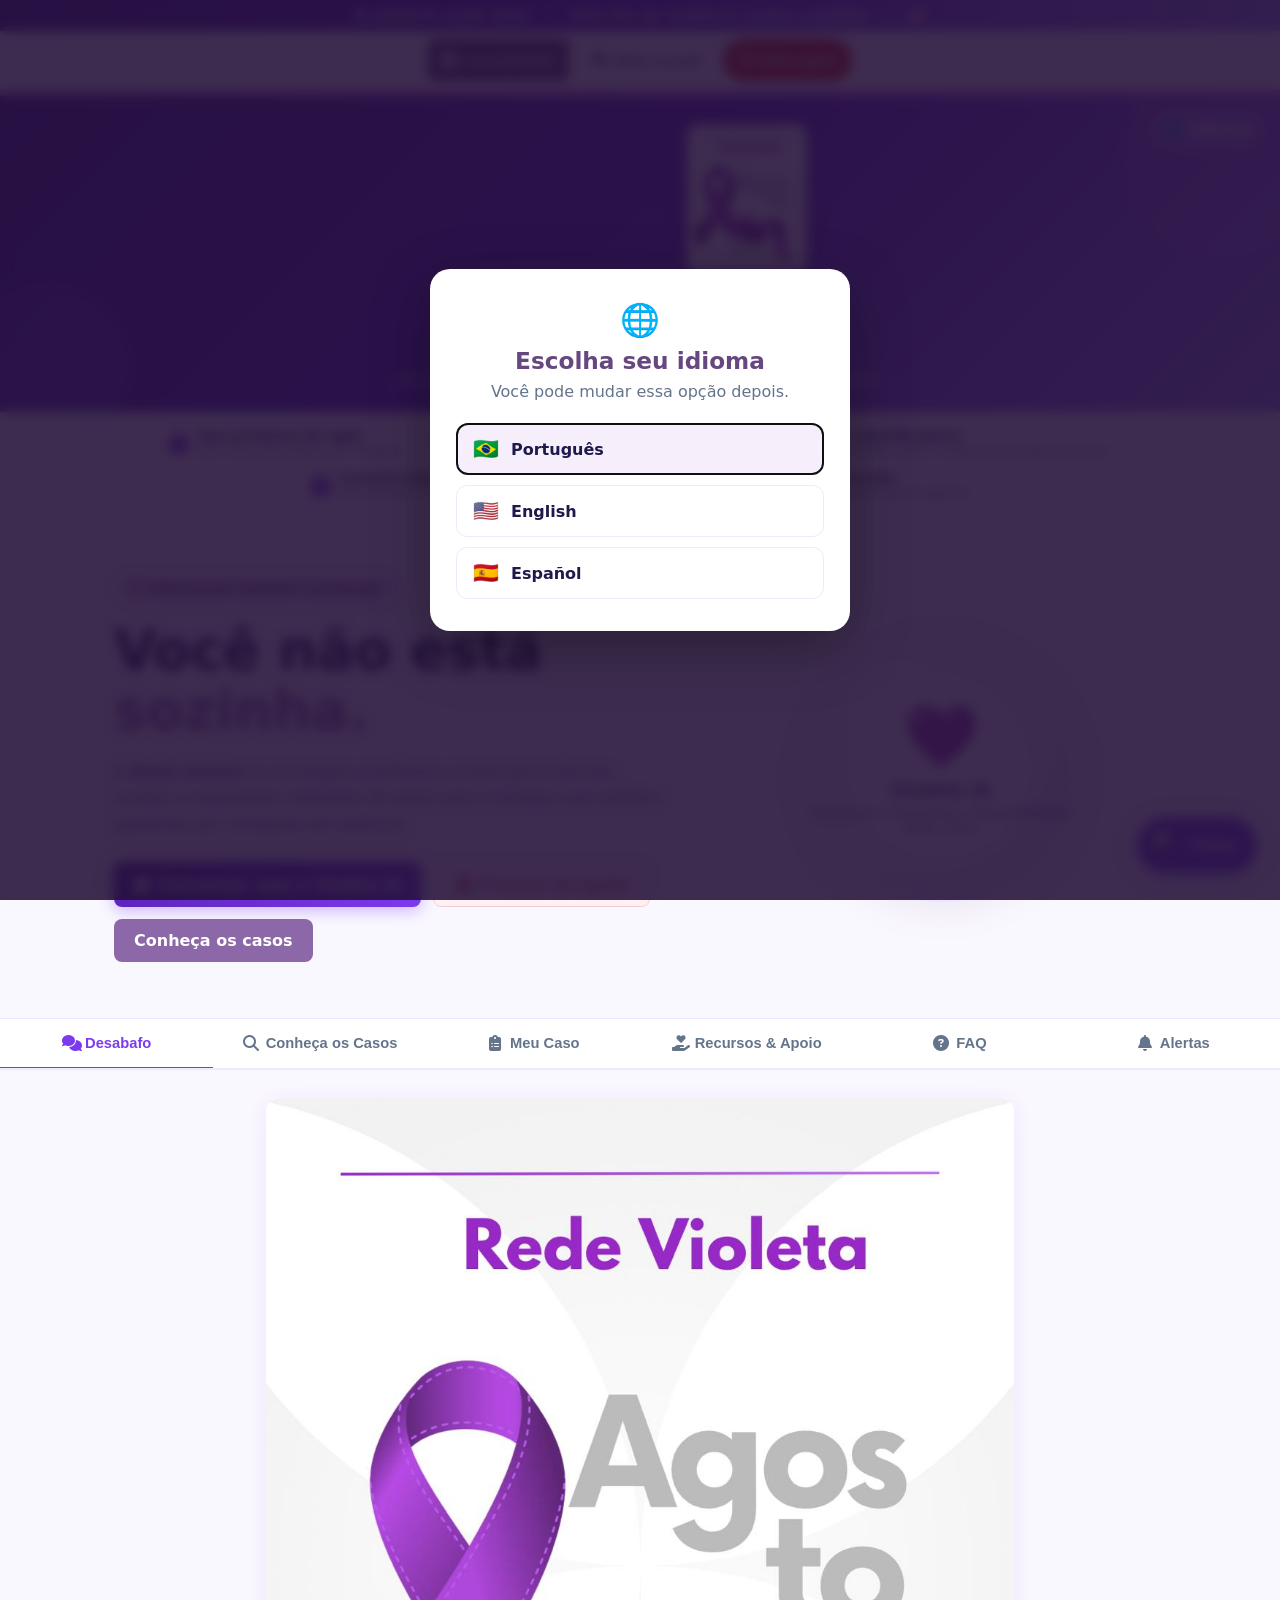
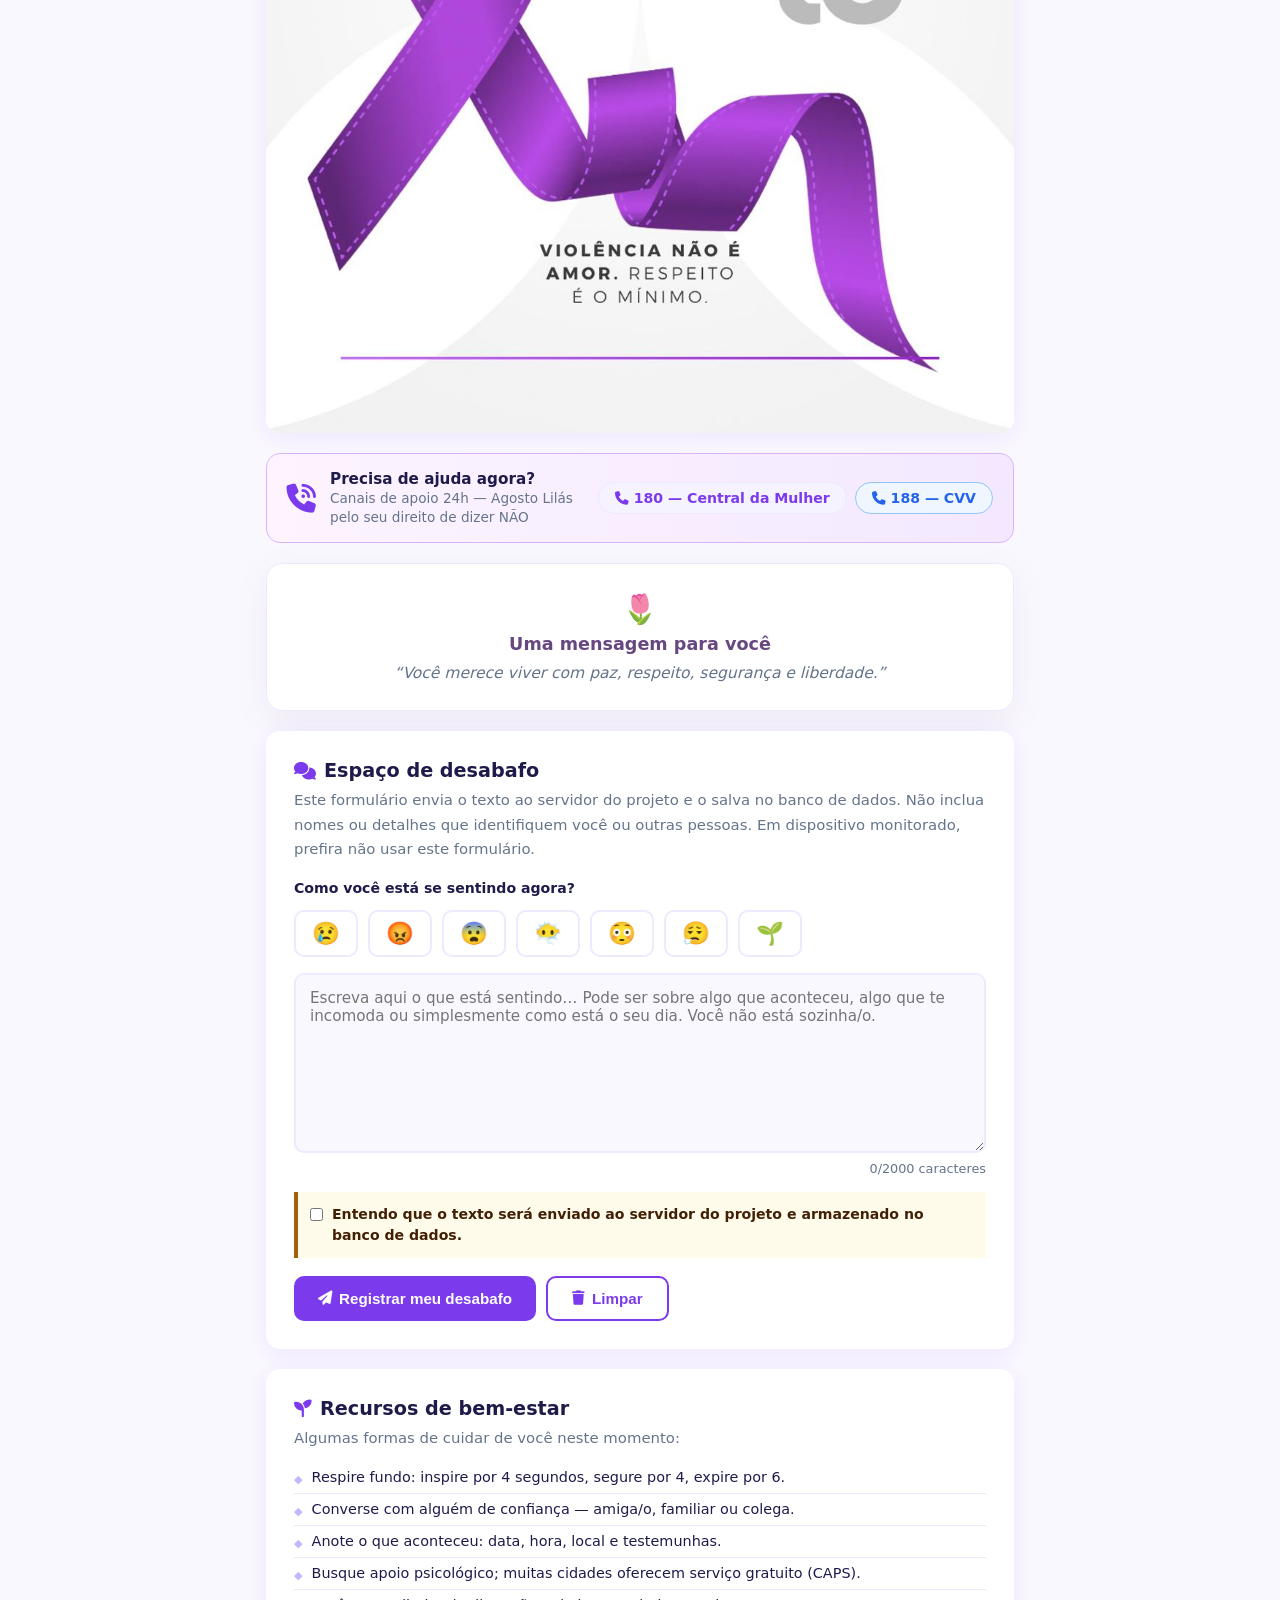
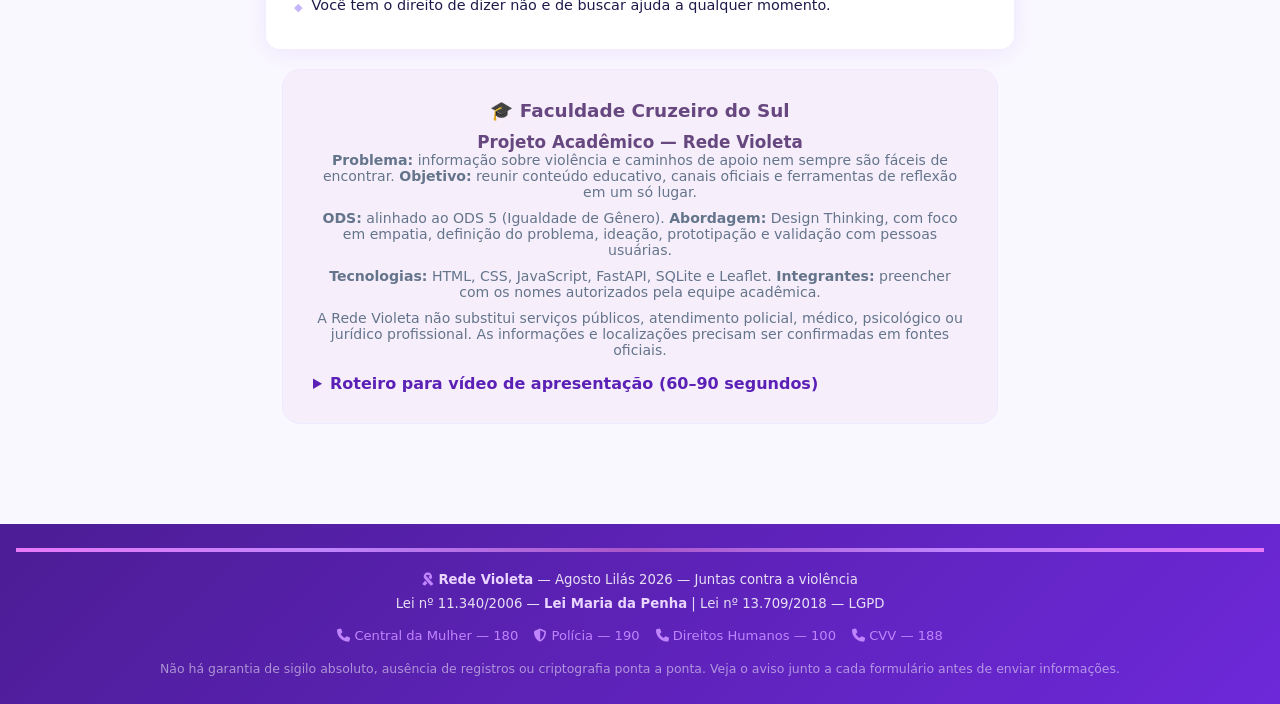
==== index.html @ 888af68a "Publish historical case alert feed" ====
<!DOCTYPE html>
<html lang="pt-BR">
<head>
  <meta charset="UTF-8" />
  <meta name="viewport" content="width=device-width, initial-scale=1.0" />
  <title>Rede Violeta</title>
  <meta name="theme-color" content="#6b4d5b" />
  <meta name="description" content="Informações educativas e caminhos de apoio. Em emergência, ligue 190." />
  <link rel="manifest" href="manifest.webmanifest" />
  <link rel="icon" href="data:image/svg+xml,<svg xmlns='http://www.w3.org/2000/svg' viewBox='0 0 100 100'><text y='.9em' font-size='90'>🌸</text></svg>" />
  <link rel="stylesheet" href="style.css" />
  <link rel="stylesheet" href="https://unpkg.com/leaflet@1.9.4/dist/leaflet.css" />
  <link rel="stylesheet" href="https://cdnjs.cloudflare.com/ajax/libs/font-awesome/6.5.0/css/all.min.css" />
</head>
<body>

<section class="language-gate" id="languageGate" role="dialog" aria-modal="true" aria-labelledby="languageGateTitle">
  <div class="language-gate-card">
    <div class="language-gate-icon" aria-hidden="true">🌐</div>
    <h1 id="languageGateTitle">Escolha seu idioma</h1>
    <p>Você pode mudar essa opção depois.</p>
    <div class="language-options">
      <button type="button" onclick="setSiteLanguage('pt')"><span>🇧🇷</span> Português</button>
      <button type="button" onclick="setSiteLanguage('en')"><span>🇺🇸</span> English</button>
      <button type="button" onclick="setSiteLanguage('es')"><span>🇪🇸</span> Español</button>
    </div>
  </div>
</section>

<!-- ─── Acessibilidade ─── -->
<div class="a11y-panel" id="a11yPanel" role="dialog" aria-modal="false" aria-labelledby="a11yPanelTitle">
  <h2 id="a11yPanelTitle">♿ Acessibilidade
    <button class="a11y-close" onclick="painelAcessibilidade(false)" aria-label="Fechar opções de acessibilidade">&times;</button>
  </h2>
  <p class="a11y-sub">Ajuste a página do seu jeito. As preferências ficam salvas neste navegador.</p>

  <div class="a11y-option">
    <span class="a11y-label">Tamanho da fonte</span>
    <div class="a11y-font-controls">
      <button type="button" onclick="alterarFonte(-10)" aria-label="Diminuir fonte">A-</button>
      <button type="button" onclick="alterarFonte(0)" aria-label="Fonte padrão">A</button>
      <button type="button" onclick="alterarFonte(10)" aria-label="Aumentar fonte">A+</button>
    </div>
  </div>

  <div class="a11y-option">
    <span class="a11y-label">Alto contraste</span>
    <label class="a11y-switch">
      <input type="checkbox" id="a11yContrast" onchange="definirPreferenciaAcessibilidade('contrast', this.checked)" aria-label="Ativar alto contraste">
      <span class="a11y-track"></span><span class="a11y-thumb"></span>
    </label>
  </div>

  <div class="a11y-option">
    <span class="a11y-label">Ler conteúdo em voz alta</span>
    <label class="a11y-switch">
      <input type="checkbox" id="a11yReadAloud" onchange="definirPreferenciaAcessibilidade('readOnClick', this.checked)" aria-label="Ativar leitura de conteúdo em voz alta ao clicar nos textos">
      <span class="a11y-track"></span><span class="a11y-thumb"></span>
    </label>
  </div>

  <div class="a11y-option">
    <span class="a11y-label">Pausar animações</span>
    <label class="a11y-switch">
      <input type="checkbox" id="a11yMotion" onchange="definirPreferenciaAcessibilidade('reducedMotion', this.checked)" aria-label="Pausar animações e transições">
      <span class="a11y-track"></span><span class="a11y-thumb"></span>
    </label>
  </div>

  <div class="a11y-option">
    <span class="a11y-label">Foco visível destacado</span>
    <label class="a11y-switch">
      <input type="checkbox" id="a11yFocus" onchange="definirPreferenciaAcessibilidade('focus', this.checked)" aria-label="Destacar foco do teclado">
      <span class="a11y-track"></span><span class="a11y-thumb"></span>
    </label>
  </div>

  <div class="a11y-option" style="border-top:1px solid var(--border);">
    <span class="a11y-label">Restaurar padrões</span>
    <button class="btn btn-outline" style="padding:6px 12px;font-size:.78rem;" onclick="resetAcessibilidade()">Resetar</button>
  </div>
</div>

<!-- ─── Banner Campanha ─── -->
<div class="campaign-banner">
  <i class="fa-solid fa-ribbon"></i> AGOSTO LILÁS 2026 <span>|</span> Pelo fim da violência contra a mulher <span>|</span> 🌸
</div>

<div class="utility-bar" role="toolbar" aria-label="Acessibilidade e segurança">
  <button class="a11y-fab" id="a11yFab" onclick="painelAcessibilidade()" aria-haspopup="true" aria-expanded="false" aria-controls="a11yPanel" aria-label="Abrir opções de acessibilidade">
    <i class="fa-solid fa-universal-access" aria-hidden="true"></i><span>Acessibilidade</span>
  </button>
  <button class="discreet-mode-btn" id="discreetModeBtn" type="button" onclick="alternarModoDiscreto()" aria-pressed="false">
    <i class="fa-solid fa-eye-slash" aria-hidden="true"></i> Modo secreto
  </button>
  <button class="quick-exit-btn" id="quickExitBtn" onclick="saidaRapida()" aria-label="Sair rapidamente deste site e ir para uma página neutra">
    <i class="fa-solid fa-arrow-up-right-from-square" aria-hidden="true"></i> Saída rápida
  </button>
</div>

<!-- ───────── Header ───────── -->
<header>
  <div class="header-ribbon"></div>
  <div class="header-inner">
    <button type="button" class="language-change-btn" onclick="showLanguagePicker()" aria-label="Mudar idioma">🌐 <span data-i18n="language-button">Idioma</span></button>
    <div class="header-campaign"><i class="fa-solid fa-ribbon dot-spin"></i> Agosto Lilás 2026</div>
    <img src="img/img.jpeg" alt="Rede Violeta" class="header-logo" />
    <h1>Rede Violeta</h1>
    <p class="h1-sub">Rede Violeta — Juntas contra a violência</p>
    <p>Um espaço seguro para desabafar, aprender e denunciar o assédio.</p>
    <button class="pwa-install-btn" id="installPwaBtn" type="button" hidden>
      <i class="fa-solid fa-download" aria-hidden="true"></i> Instalar aplicativo
    </button>
  </div>
</header>

<!-- ─── Faixa de Confiabilidade ─── -->
<div class="trust-strip" role="list" aria-label="Indicadores de segurança">
  <div class="trust-item" role="listitem">
    <span class="trust-icon"><i class="fa-solid fa-lock"></i></span>
    <div>
      <strong>Sem promessa de sigilo</strong>
      <span>Leia como seus dados são tratados</span>
    </div>
  </div>
  <div class="trust-sep" aria-hidden="true"></div>
  <div class="trust-item" role="listitem">
    <span class="trust-icon"><i class="fa-solid fa-shield-halved"></i></span>
    <div>
      <strong>Dados enviados ao servidor</strong>
      <span>Desabafos e denúncias são persistidos pelo projeto</span>
    </div>
  </div>
  <div class="trust-sep" aria-hidden="true"></div>
  <div class="trust-item" role="listitem">
    <span class="trust-icon"><i class="fa-solid fa-file-contract"></i></span>
    <div>
      <strong>Evite identificadores</strong>
      <span>Não informe nomes, endereços ou dados sensíveis</span>
    </div>
  </div>
  <div class="trust-sep" aria-hidden="true"></div>
  <div class="trust-item" role="listitem">
    <span class="trust-icon"><i class="fa-solid fa-lock"></i></span>
    <div>
      <strong>Conexão depende da hospedagem</strong>
      <span>Use somente o endereço oficial com HTTPS</span>
    </div>
  </div>
  <div class="trust-sep" aria-hidden="true"></div>
  <div class="trust-item" role="listitem">
    <span class="trust-icon"><i class="fa-solid fa-circle-check"></i></span>
    <div>
      <strong>Sem garantia contra rastreamento</strong>
      <span>Navegador, rede e hospedagem podem gerar registros</span>
    </div>
  </div>
</div>

<!-- ───────── Hero ───────── -->
<div class="hero-wrap" id="inicio">
  <div class="hero">
    <div>
      <span class="hero-label">🌷 Informação também é proteção</span>
      <h1>Você não está <span>sozinha.</span></h1>
      <p class="hero-desc">
        A <strong>Rede Violeta</strong> é um projeto acadêmico criado para informar,
        acolher e apresentar caminhos de apoio para mulheres que estejam passando
        por situações de violência.
      </p>
      <div class="hero-buttons">
        <a href="#" class="btn-ai-hero" onclick="openAssistant(); return false;">
          <i class="fa-solid fa-comment-dots" aria-hidden="true"></i> Conversar com a Violeta IA
        </a>
        <a href="#" class="btn-emergency-hero" onclick="switchTab('recursos'); document.querySelector('.tab-nav').scrollIntoView({behavior:'smooth'}); return false;">
          🚨 Preciso de ajuda
        </a>
        <a href="#" class="btn-cases-hero" onclick="switchTab('identificar'); document.querySelector('.tab-nav').scrollIntoView({behavior:'smooth'}); return false;">
          Conheça os casos
        </a>
      </div>
    </div>
    <div class="hero-art">
      <div class="lilac-circle">
        <div class="art-content">
          <div class="art-heart">💜</div>
          <h3>Violeta IA</h3>
          <p>assistente informativa; disponibilidade pode variar</p>
        </div>
      </div>
    </div>
  </div>
</div>

<!-- ───────── Tabs ───────── -->
<nav class="tab-nav" role="tablist">
  <button class="tab-btn active" onclick="switchTab('desabafo')" role="tab" aria-selected="true">
    <i class="fa-solid fa-comments"></i> Desabafo
  </button>
  <button class="tab-btn" onclick="switchTab('identificar')" role="tab" aria-selected="false">
    <i class="fa-solid fa-magnifying-glass"></i> Conheça os Casos
  </button>
  <button class="tab-btn" onclick="switchTab('quiz')" role="tab" aria-selected="false">
    <i class="fa-solid fa-clipboard-list"></i> Meu Caso
  </button>
  <button class="tab-btn" onclick="switchTab('recursos')" role="tab" aria-selected="false">
    <i class="fa-solid fa-hand-holding-heart"></i> Recursos & Apoio
  </button>
  <button class="tab-btn" onclick="switchTab('faq')" role="tab" aria-selected="false">
    <i class="fa-solid fa-circle-question"></i> FAQ
  </button>
  <button class="tab-btn" onclick="switchTab('alertas')" role="tab" aria-selected="false">
    <i class="fa-solid fa-bell"></i> Alertas
  </button>
</nav>

<!-- ───────── Main ───────── -->
<main>

  <!-- ══════ ABA 1 — DESABAFO ══════ -->
  <section id="tab-desabafo" class="tab-pane active">

    <div class="card banner-card">
      <img src="img/img.jpeg" alt="Rede Violeta — Agosto Lilás — Violência não é amor" class="banner-img" />
    </div>

    <div class="hotline-strip">
      <span class="hl-icon"><i class="fa-solid fa-phone-volume"></i></span>
      <div class="hl-text">
        <strong>Precisa de ajuda agora?</strong>
        <span>Canais de apoio 24h — Agosto Lilás pelo seu direito de dizer NÃO</span>
      </div>
      <div class="hl-numbers">
        <a href="tel:180" class="hotline-number hn-lilac"><i class="fa-solid fa-phone"></i> 180 — Central da Mulher</a>
        <a href="tel:188" class="hotline-number hn-blue"><i class="fa-solid fa-phone"></i> 188 — CVV</a>
      </div>
    </div>

    <div class="message-card">
      <div class="message-icon">🌷</div>
      <h2>Uma mensagem para você</h2>
      <p id="comfortMessage">&ldquo;Você merece viver com paz, respeito, segurança e liberdade.&rdquo;</p>
    </div>

    <div class="card">
      <h2><i class="fa-solid fa-comments"></i> Espaço de desabafo</h2>
      <p>Este formulário envia o texto ao servidor do projeto e o salva no banco de dados. Não inclua nomes ou detalhes que identifiquem você ou outras pessoas. Em dispositivo monitorado, prefira não usar este formulário.</p>

      <div class="mood-wrap">
        <label class="mood-label">Como você está se sentindo agora?</label>
        <div class="mood-row" id="moodRow">
          <button class="mood-btn" data-mood="triste"        title="Triste">😢</button>
          <button class="mood-btn" data-mood="com raiva"     title="Com raiva">😡</button>
          <button class="mood-btn" data-mood="com medo"      title="Com medo">😨</button>
          <button class="mood-btn" data-mood="perdida/o"     title="Perdida/o">😶‍🌫️</button>
          <button class="mood-btn" data-mood="envergonhada/o" title="Envergonhada/o">😳</button>
          <button class="mood-btn" data-mood="aliviada/o"    title="Aliviada/o">😮‍💨</button>
          <button class="mood-btn" data-mood="esperançosa/o" title="Esperançosa/o">🌱</button>
        </div>
      </div>

      <textarea id="desabafoText"
        placeholder="Escreva aqui o que está sentindo… Pode ser sobre algo que aconteceu, algo que te incomoda ou simplesmente como está o seu dia. Você não está sozinha/o."
        oninput="updateCharCount(this,'desabafoCount',2000)" maxlength="2000"></textarea>
      <div class="char-count"><span id="desabafoCount">0</span>/2000 caracteres</div>
      <div id="desabafoError" class="alert alert-warning mt-14 is-hidden" role="alert">
        <span><i class="fa-solid fa-triangle-exclamation"></i></span>
        <span>Não foi possível confirmar o recebimento. O servidor pode ter recebido o texto; evite reenviar para não criar duplicatas. Em perigo imediato, ligue 190.</span>
      </div>

      <div id="moodFeedback" class="alert alert-info mt-14 is-hidden">
        <span><i class="fa-solid fa-lightbulb"></i></span>
        <span id="moodFeedbackText"></span>
      </div>

      <label class="consent-note"><input type="checkbox" id="desabafoConsent"> Entendo que o texto será enviado ao servidor do projeto e armazenado no banco de dados.</label>
      <div class="btn-row">
        <button class="btn btn-primary" onclick="enviarDesabafo()"><i class="fa-solid fa-paper-plane"></i> Registrar meu desabafo</button>
        <button class="btn btn-outline" onclick="limparDesabafo()"><i class="fa-solid fa-trash"></i> Limpar</button>
      </div>
    </div>

    <div class="card is-hidden" id="desabafoSuccess">
      <div class="success-overlay show">
        <div class="success-circle"><i class="fa-solid fa-check"></i></div>
        <h3>Obrigada por confiar!</h3>
        <p>O servidor do projeto confirmou o recebimento. O texto pode permanecer armazenado; não há garantia de sigilo absoluto. Você merece apoio e não está sozinha/o nessa situação.</p>
        <div id="assedioClassif" class="alert alert-info mt-12 is-hidden"></div>
        <div id="formalizarConfirm" class="alert alert-success mt-10 is-hidden"><span><i class="fa-solid fa-check"></i></span><span>Relato registrado no sistema do projeto; não é boletim de ocorrência nem denúncia oficial.</span></div>
        <div id="formalizarError" class="alert alert-warning mt-10 is-hidden" role="alert"><span><i class="fa-solid fa-triangle-exclamation"></i></span><span>Não foi possível formalizar a denúncia agora. Tente novamente mais tarde ou procure um serviço de atendimento.</span></div>
        <div class="btn-row centered mt-16">
          <button class="btn btn-outline is-hidden" id="btnFormalizar" onclick="formalizarDenuncia()"><i class="fa-solid fa-file-lines"></i> Enviar relato ao projeto</button>
          <button class="btn btn-outline mt-18" onclick="novoDesabafo()">Fazer outro desabafo</button>
        </div>
      </div>
    </div>

    <div class="card">
      <h2><i class="fa-solid fa-seedling"></i> Recursos de bem-estar</h2>
      <p>Algumas formas de cuidar de você neste momento:</p>
      <ul class="checklist mt-12">
        <li>Respire fundo: inspire por 4 segundos, segure por 4, expire por 6.</li>
        <li>Converse com alguém de confiança — amiga/o, familiar ou colega.</li>
        <li>Anote o que aconteceu: data, hora, local e testemunhas.</li>
        <li>Busque apoio psicológico; muitas cidades oferecem serviço gratuito (CAPS).</li>
        <li>Você tem o direito de dizer não e de buscar ajuda a qualquer momento.</li>
      </ul>
    </div>

  </section>

  <!-- ══════ ABA 2 — Conheça os Casos ══════ -->
  <section id="tab-identificar" class="tab-pane">

    <div class="card card-agosto">
      <h2><i class="fa-solid fa-ribbon"></i> O que é o Agosto Lilás?</h2>
      <p>O <strong>Agosto Lilás</strong> é um movimento nacional de conscientização contra a violência doméstica e sexual. Instituído em agosto — mês da Lei Maria da Penha (Lei nº 11.340/2006, sancionada em 07/08/2006) — o movimento usa o roxo/lilás como símbolo de resistência e esperança.</p>
      <p class="muted">No Brasil, <strong>1 mulher é vítima de violência a cada 6 minutos</strong>. Falar sobre isso é o primeiro passo para mudar.</p>
    </div>

    <div class="card">
      <h2><i class="fa-solid fa-book-open"></i> Casos que marcaram a história</h2>
      <p>Conhecer casos históricos ajuda a compreender a importância da prevenção, da informação e da rede de proteção.</p>
      <div class="simple-cases-grid">

        <article class="simple-case-card" id="caso-angela-diniz">
          <span class="case-year-badge">1976</span>
          <h3>Ângela Diniz</h3>
          <p>A socialite mineira foi assassinada pelo então namorado. O julgamento provocou grande debate social sobre a culpabilização da vítima e impulsionou discussões importantes sobre a violência contra mulheres.</p>
          <div class="case-msg-box">💜 O caso contribuiu para debates históricos sobre violência contra mulheres e sobre argumentos que culpabilizam vítimas.</div>
        </article>

        <article class="simple-case-card" id="caso-daniella-perez">
          <span class="case-year-badge">1992</span>
          <h3>Daniella Perez</h3>
          <p>A atriz e bailarina foi assassinada em 1992. O caso provocou grande mobilização social e a participação de sua mãe, Gloria Perez, em mudanças na legislação penal.</p>
          <div class="case-msg-box">💜 O caso mostra como a mobilização social pode contribuir para mudanças importantes na legislação.</div>
        </article>

        <article class="simple-case-card" id="caso-eloa-pimentel">
          <span class="case-year-badge">2008</span>
          <h3>Eloá Pimentel</h3>
          <p>Aos 15 anos, Eloá foi mantida em cárcere privado pelo ex-namorado em Santo André, SP. O caso teve grande repercussão nacional e o agressor foi condenado a 98 anos e 8 meses.</p>
          <div class="case-msg-box">💜 O caso reforça a importância de reconhecer situações de controle e ameaça e buscar ajuda.</div>
        </article>

        <article class="simple-case-card" id="caso-eliza-samudio">
          <span class="case-year-badge">2010</span>
          <h3>Eliza Samudio</h3>
          <p>Eliza desapareceu em 2010. O caso envolveu o então goleiro Bruno Fernandes e teve grande repercussão nacional, evidenciando a importância de redes de proteção.</p>
          <div class="case-msg-box">💜 A história reforça a importância de redes de proteção e de canais para pedir ajuda.</div>
        </article>

        <article class="simple-case-card" id="caso-mercia-nakashima">
          <span class="case-year-badge">2010</span>
          <h3>Mércia Nakashima</h3>
          <p>A advogada foi assassinada em 2010. O caso foi julgado pelo Tribunal do Júri de Guarulhos — primeiro julgamento televisionado ao vivo no Brasil. O agressor foi condenado a 22 anos e 8 meses.</p>
          <div class="case-msg-box">💜 O caso evidencia a importância da investigação, da Justiça e do acolhimento às famílias das vítimas.</div>
        </article>

      </div>
      <p class="cases-note"><strong>Importante:</strong> os casos apresentados são fatos históricos utilizados exclusivamente para fins educativos e de conscientização.</p>
    </div>

    <div class="card">
      <h2><i class="fa-solid fa-magnifying-glass"></i> O que é assédio?</h2>
      <p>Assédio é qualquer comportamento indesejado que cause constrangimento, humilhação, intimidação ou sofrimento. Pode ser físico, verbal, virtual ou psicológico.</p>
      <div class="alert alert-warning mt-14">
        <span><i class="fa-solid fa-triangle-exclamation"></i></span>
        <span>O assédio <strong>nunca</strong> é culpa de quem sofre. Independentemente de roupa, comportamento ou relação com o agressor.</span>
      </div>
    </div>

    <div class="accordion">

      <div class="acc-item">
        <button class="acc-header" onclick="toggleAcc(this)">
          <span class="acc-icon"><i class="fa-solid fa-building"></i></span> Assédio Moral no Trabalho
          <span class="acc-chevron">▼</span>
        </button>
        <div class="acc-body">
          <p>Exposição repetida a situações humilhantes ou constrangedoras no ambiente de trabalho.</p>
          <ul class="checklist mt-10">
            <li>Ser ignorada/o sistematicamente por colegas ou superiores.</li>
            <li>Receber tarefas impossíveis de cumprir para ser culpabilizada/o.</li>
            <li>Sofrer piadas, apelidos ofensivos ou humilhações na frente de outros.</li>
            <li>Ter méritos negados ou trabalho atribuído a outra pessoa.</li>
            <li>Ameaças constantes de demissão sem motivo justificado.</li>
            <li>Isolamento forçado ou retirada de responsabilidades sem explicação.</li>
          </ul>
        </div>
      </div>

      <div class="acc-item">
        <button class="acc-header" onclick="toggleAcc(this)">
          <span class="acc-icon"><i class="fa-solid fa-heart-pulse"></i></span> Assédio Sexual
          <span class="acc-chevron">▼</span>
        </button>
        <div class="acc-body">
          <p>Conduta de natureza sexual não desejada, que constranja ou cause desconforto.</p>
          <ul class="checklist mt-10">
            <li>Comentários, piadas ou insinuações de cunho sexual.</li>
            <li>Toques não consentidos em qualquer parte do corpo.</li>
            <li>Convites insistentes para encontros após rejeição clara.</li>
            <li>Envio de imagens, vídeos ou mensagens de conteúdo sexual não solicitado.</li>
            <li>Chantagem com vantagens profissionais em troca de favores sexuais.</li>
            <li>Olhares ou gestos lascivos e intimidadores.</li>
          </ul>
        </div>
      </div>

      <div class="acc-item">
        <button class="acc-header" onclick="toggleAcc(this)">
          <span class="acc-icon"><i class="fa-solid fa-mobile-screen"></i></span> Assédio Virtual (Cyberbullying / Stalking Online)
          <span class="acc-chevron">▼</span>
        </button>
        <div class="acc-body">
          <p>Perseguição, humilhação ou ameaças realizadas por meios digitais.</p>
          <ul class="checklist mt-10">
            <li>Mensagens ofensivas, ameaças ou difamação em redes sociais.</li>
            <li>Compartilhamento de fotos ou vídeos íntimos sem consentimento (revenge porn).</li>
            <li>Monitoramento excessivo de perfis, localização ou atividades online.</li>
            <li>Criação de perfis falsos para assediar ou difamar.</li>
            <li>Exclusão social online organizada por um grupo.</li>
          </ul>
        </div>
      </div>

      <div class="acc-item">
        <button class="acc-header" onclick="toggleAcc(this)">
          <span class="acc-icon"><i class="fa-solid fa-house"></i></span> Assédio Doméstico / Familiar
          <span class="acc-chevron">▼</span>
        </button>
        <div class="acc-body">
          <p>Comportamentos controladores e abusivos dentro de relações familiares ou afetivas.</p>
          <ul class="checklist mt-10">
            <li>Controle de com quem você fala, sai ou se relaciona.</li>
            <li>Críticas constantes, xingamentos ou desvalorização.</li>
            <li>Ameaças veladas ou explícitas de agressão física.</li>
            <li>Controle financeiro — impedir acesso ao próprio dinheiro.</li>
            <li>Ciúmes excessivos e cobranças de localização a todo momento.</li>
          </ul>
        </div>
      </div>

      <div class="acc-item">
        <button class="acc-header" onclick="toggleAcc(this)">
          <span class="acc-icon"><i class="fa-solid fa-school"></i></span> Assédio Escolar (Bullying)
          <span class="acc-chevron">▼</span>
        </button>
        <div class="acc-body">
          <p>Comportamento agressivo e repetitivo contra estudantes em ambiente escolar.</p>
          <ul class="checklist mt-10">
            <li>Apelidos ofensivos, ridicularização ou exclusão do grupo.</li>
            <li>Agressões físicas, empurrões ou destruição de objetos.</li>
            <li>Ameaças ou chantagem por materiais escolares, dinheiro ou favores.</li>
            <li>Difamação ou fofocas para isolar a vítima socialmente.</li>
          </ul>
        </div>
      </div>

    </div>

    <div class="card mt-20">
      <h2><i class="fa-solid fa-triangle-exclamation"></i> Sinais de alerta em você mesma/o</h2>
      <p>Se você está passando por assédio, pode notar alguns desses efeitos:</p>
      <div class="symptoms-grid">
        <div class="alert alert-danger m-0"><span>😰</span><span>Ansiedade ou medo constante</span></div>
        <div class="alert alert-danger m-0"><span>😴</span><span>Insônia ou pesadelos</span></div>
        <div class="alert alert-warning m-0"><span>🤒</span><span>Dores físicas sem causa aparente</span></div>
        <div class="alert alert-warning m-0"><span>😞</span><span>Queda na autoestima</span></div>
        <div class="alert alert-info m-0"><span>🚪</span><span>Evitar lugares ou pessoas</span></div>
        <div class="alert alert-info m-0"><span>🧩</span><span>Dificuldade de concentração</span></div>
      </div>
    </div>

    <div class="card">
      <h2><i class="fa-solid fa-circle-check"></i> O que fazer se isso acontecer comigo?</h2>
      <ol class="ol-steps">
        <li><strong>Documente tudo</strong> — salve prints, e-mails, mensagens, datas e horários.</li>
        <li><strong>Não confronte sozinha/o</strong> — especialmente se houver risco de violência.</li>
        <li><strong>Busque testemunhas</strong> — alguém que tenha presenciado situações.</li>
        <li><strong>Comunique à instituição</strong> — RH, direção escolar, conselho tutelar, etc.</li>
        <li><strong>Registre boletim de ocorrência</strong> — na delegacia da mulher ou online.</li>
        <li><strong>Procure apoio jurídico e psicológico</strong> — muitos são gratuitos.</li>
      </ol>
    </div>

    <div class="card">
      <h2><i class="fa-solid fa-book-open"></i> Isso é violência? Mitos, direitos e apoio</h2>
      <div class="education-grid">
        <article><h3>Isso é violência?</h3><p>Controle, ameaça, humilhação, perseguição, violência sexual e retenção de documentos também merecem atenção. Você não precisa ter certeza sobre o nome para pedir orientação.</p></article>
        <article><h3>Mito: “ciúme prova amor”</h3><p>Vigilância, isolamento e controle não são demonstrações de afeto. Relações devem respeitar autonomia e consentimento.</p></article>
        <article><h3>Seus direitos</h3><p>Você pode buscar orientação, atendimento de saúde e proteção. O Ligue 180 informa sobre serviços; em perigo imediato, ligue 190.</p></article>
        <article><h3>Como apoiar uma amiga</h3><p>Escute sem julgar, acredite no relato, não pressione decisões e pergunte como ajudar. Não confronte a pessoa agressora sem consentimento e avaliação de segurança.</p></article>
      </div>
      <p class="cases-note">Conteúdo educativo geral; não substitui orientação jurídica, policial ou de saúde individual.</p>
    </div>

    <!-- Mapa integrado -->
    <div id="timelineCard" class="card is-hidden">
      <h2><i class="fa-solid fa-clock-rotate-left"></i> Linha do Tempo</h2>
      <p>Eventos históricos relevantes para a legislação de proteção à mulher.</p>
      <div id="timelineList" class="timeline mt-14"></div>
    </div>

    <!-- Mapa integrado -->
    <div class="card">
      <h2><i class="fa-solid fa-map-location-dot"></i> Delegacias da Mulher (DEAM)</h2>
      <p>O mapa pode exibir dados de exemplo ou informações desatualizadas. Confirme endereço e funcionamento com canais oficiais antes de se deslocar.</p>
      <div id="mapContainer" class="map-container"></div>
      <div id="mapLegendDelegacias" class="map-legend">
        <div class="legend-item"><span class="legend-dot dot-purple"></span> Delegacia Especializada da Mulher (DEAM)</div>
        <div class="legend-item"><span class="legend-dot dot-blue"></span> Clique no marcador para ver telefone e endereço</div>
      </div>
    </div>

    <div class="card">
      <h2><i class="fa-solid fa-map-location-dot"></i> Buscar serviços de apoio</h2>
      <p>Informe uma cidade e escolha um serviço. A busca será aberta em um mapa externo; o local não é enviado à Rede Violeta.</p>
      <div class="support-search-row">
        <label for="supportService">Serviço</label>
        <select id="supportService">
          <option value="Delegacia da Mulher DEAM">Delegacia da Mulher (DEAM)</option>
          <option value="Defensoria Pública">Defensoria Pública</option>
          <option value="CRAS CREAS">CRAS / CREAS</option>
          <option value="UBS Unidade Básica de Saúde">UBS</option>
          <option value="Centro de Referência de Atendimento à Mulher">Centro de Referência da Mulher</option>
        </select>
        <label for="supportCity">Cidade e estado</label>
        <input id="supportCity" type="text" autocomplete="address-level2" placeholder="Ex.: Recife, PE" />
        <button class="btn btn-primary" type="button" onclick="abrirBuscaApoio()"><i class="fa-solid fa-arrow-up-right-from-square" aria-hidden="true"></i> Buscar no mapa</button>
      </div>
    </div>

  </section>

  <!-- ══════ ABA 4 — QUIZ (MEU CASO) ══════ -->
  <section id="tab-quiz" class="tab-pane">
    <div class="card">
      <h2><i class="fa-solid fa-clipboard-list"></i> Meu Caso — Estou em situação de assédio?</h2>
      <p>Responda as perguntas abaixo com sinceridade. O resultado é <strong>apenas orientativo</strong> e não substitui apoio profissional.</p>
      <div class="quiz-progress-wrap quiz-wrap-mt">
        <div class="quiz-progress-label">
          <span id="qProgressLabel">Pergunta 1 de 8</span>
          <span id="qProgressPct">0%</span>
        </div>
        <div class="progress-bar-wrap"><div class="progress-bar" id="qProgressBar"></div></div>
      </div>
      <div id="quizQuestions">
        <div class="quiz-question" data-q="0"><p class="quiz-q-text">1. Alguém faz comentários, piadas ou gestos de conteúdo sexual ou íntimo sem sua permissão?</p><div class="quiz-options"><label class="quiz-opt"><input type="radio" name="q0" value="2"> Sim, frequentemente</label><label class="quiz-opt"><input type="radio" name="q0" value="1"> Às vezes</label><label class="quiz-opt"><input type="radio" name="q0" value="0"> Não</label></div></div>
        <div class="quiz-question is-hidden" data-q="1"><p class="quiz-q-text">2. Você sente medo ou ansiedade quando vai ao trabalho, escola ou se relaciona com alguém específico?</p><div class="quiz-options"><label class="quiz-opt"><input type="radio" name="q1" value="2"> Sim, sempre</label><label class="quiz-opt"><input type="radio" name="q1" value="1"> Às vezes</label><label class="quiz-opt"><input type="radio" name="q1" value="0"> Não</label></div></div>
        <div class="quiz-question is-hidden" data-q="2"><p class="quiz-q-text">3. Alguém te pressiona, chantageia ou ameaça para obter algum favor, presença ou contato?</p><div class="quiz-options"><label class="quiz-opt"><input type="radio" name="q2" value="2"> Sim</label><label class="quiz-opt"><input type="radio" name="q2" value="1"> Já aconteceu uma vez</label><label class="quiz-opt"><input type="radio" name="q2" value="0"> Não</label></div></div>
        <div class="quiz-question is-hidden" data-q="3"><p class="quiz-q-text">4. Você recebe mensagens, ligações ou contatos insistentes mesmo depois de pedir que parem?</p><div class="quiz-options"><label class="quiz-opt"><input type="radio" name="q3" value="2"> Sim, frequentemente</label><label class="quiz-opt"><input type="radio" name="q3" value="1"> Às vezes</label><label class="quiz-opt"><input type="radio" name="q3" value="0"> Não</label></div></div>
        <div class="quiz-question is-hidden" data-q="4"><p class="quiz-q-text">5. Alguém te humilha, grita, te diminui ou critica na frente de outras pessoas?</p><div class="quiz-options"><label class="quiz-opt"><input type="radio" name="q4" value="2"> Sim, com frequência</label><label class="quiz-opt"><input type="radio" name="q4" value="1"> Raramente</label><label class="quiz-opt"><input type="radio" name="q4" value="0"> Não</label></div></div>
        <div class="quiz-question is-hidden" data-q="5"><p class="quiz-q-text">6. Você evita certos lugares, situações ou pessoas por se sentir insegura/o?</p><div class="quiz-options"><label class="quiz-opt"><input type="radio" name="q5" value="2"> Sim, muito</label><label class="quiz-opt"><input type="radio" name="q5" value="1"> Um pouco</label><label class="quiz-opt"><input type="radio" name="q5" value="0"> Não</label></div></div>
        <div class="quiz-question is-hidden" data-q="6"><p class="quiz-q-text">7. Alguém controla o que você faz, com quem fala, onde vai ou como se veste?</p><div class="quiz-options"><label class="quiz-opt"><input type="radio" name="q6" value="2"> Sim</label><label class="quiz-opt"><input type="radio" name="q6" value="1"> Às vezes tenta</label><label class="quiz-opt"><input type="radio" name="q6" value="0"> Não</label></div></div>
        <div class="quiz-question is-hidden" data-q="7"><p class="quiz-q-text">8. Você se culpa por situações em que foi tratada/o de forma desrespeitosa?</p><div class="quiz-options"><label class="quiz-opt"><input type="radio" name="q7" value="2"> Sim, me culpo muito</label><label class="quiz-opt"><input type="radio" name="q7" value="1"> Às vezes</label><label class="quiz-opt"><input type="radio" name="q7" value="0"> Não</label></div></div>
      </div>
      <div id="quizResult" class="quiz-result is-hidden">
        <div class="result-circle" id="resultCircle"></div>
        <h3 id="resultTitle"></h3>
        <p id="resultDesc" class="result-desc"></p>
        <div id="resultAlerta" class="alert alert-danger result-alert is-hidden"><span><i class="fa-solid fa-circle-exclamation"></i></span><span>Ligue <strong>180</strong> agora ou acesse <strong>Recursos &amp; Apoio</strong>.</span></div>
        <div class="btn-row centered">
          <button class="btn btn-primary" onclick="switchTab('recursos')"><i class="fa-solid fa-hand-holding-heart"></i> Recursos &amp; Apoio</button>
          <button class="btn btn-outline" onclick="resetQuiz()"><i class="fa-solid fa-rotate"></i> Refazer</button>
        </div>
      </div>
      <div class="quiz-nav" id="quizNav">
        <button class="btn btn-outline is-invisible" id="qBtnBack" onclick="quizNav(-1)">← Anterior</button>
        <button class="btn btn-primary" id="qBtnNext" onclick="quizNav(1)">Próxima →</button>
      </div>
    </div>
  </section>

  <!-- ══════ ABA 5 — RECURSOS & APOIO ══════ -->
  <section id="tab-recursos" class="tab-pane">
    <div class="card">
      <h2><i class="fa-solid fa-phone-volume"></i> Linhas de Apoio 24h</h2>
      <p>Toque em uma opção para ligar agora.</p>
      <div class="resource-grid">
        <a href="tel:180" class="resource-card" aria-label="Ligar para 180, Central da Mulher"><span class="rc-icon"><i class="fa-solid fa-phone"></i></span><strong>180 — Central da Mulher</strong><span>Orientação, denúncia e encaminhamento. Gratuito, 24h.</span><span class="rc-badge">Ligar agora</span></a>
        <a href="tel:190" class="resource-card" aria-label="Ligar para 190, Polícia Militar"><span class="rc-icon"><i class="fa-solid fa-shield-halved"></i></span><strong>190 — Polícia Militar</strong><span>Emergências e ocorrências em andamento.</span><span class="rc-badge">Ligar agora</span></a>
        <a href="tel:100" class="resource-card" aria-label="Ligar para 100, Direitos Humanos"><span class="rc-icon"><i class="fa-solid fa-hand-holding-heart"></i></span><strong>100 — Direitos Humanos</strong><span>Violações de direitos, inclusive crianças e adolescentes.</span><span class="rc-badge">Ligar agora</span></a>
        <a href="tel:188" class="resource-card" aria-label="Ligar para 188, CVV"><span class="rc-icon"><i class="fa-solid fa-heart"></i></span><strong>188 — CVV</strong><span>Centro de Valorização da Vida. Escuta e apoio emocional.</span><span class="rc-badge">Ligar agora</span></a>
      </div>
    </div>
    <div class="card">
      <h2><i class="fa-solid fa-landmark"></i> Apoio Jurídico Gratuito</h2>
      <div class="resource-grid">
        <a href="https://www.anadep.org.br" target="_blank" rel="noopener" class="resource-card" aria-label="Acessar o site da Defensoria Pública"><span class="rc-icon"><i class="fa-solid fa-scale-balanced"></i></span><strong>Defensoria Pública</strong><span>Assistência jurídica gratuita para quem não pode pagar advogado.</span><span class="rc-badge">Acessar site</span></a>
        <a href="https://www.oab.org.br" target="_blank" rel="noopener" class="resource-card" aria-label="Acessar o site da OAB"><span class="rc-icon"><i class="fa-solid fa-building"></i></span><strong>OAB — Ordem dos Advogados</strong><span>Núcleos de prática jurídica e atendimento pro bono em muitas seccionais.</span><span class="rc-badge">Acessar site</span></a>
        <a href="https://www.gov.br/mec/pt-br" target="_blank" rel="noopener" class="resource-card" aria-label="Acessar o site do Ministério da Educação"><span class="rc-icon"><i class="fa-solid fa-graduation-cap"></i></span><strong>Núcleos Universitários</strong><span>Clínicas jurídicas de faculdades oferecem atendimento gratuito supervisionado.</span><span class="rc-badge">Acessar site</span></a>
        <a href="tel:180" class="resource-card"><span class="rc-icon"><i class="fa-solid fa-clipboard"></i></span><strong>Delegacia da Mulher (DEAM)</strong><span>Especializada em violência doméstica. Ligue 180 para localizar a mais próxima.</span><span class="rc-badge">Especializada</span></a>
      </div>
    </div>

    <div class="card">
      <h2><i class="fa-solid fa-brain"></i> Apoio Psicológico Gratuito</h2>
      <p>Acesse os sites oficiais para encontrar atendimento perto de você.</p>
      <div class="resource-grid">
        <a href="https://www.gov.br/saude/pt-br/composicao/saes/saude-mental/caps" target="_blank" rel="noopener" class="resource-card" aria-label="Acessar informações oficiais sobre os CAPS">
          <span class="rc-icon"><i class="fa-solid fa-hospital"></i></span>
          <strong>CAPS — Centro de Atenção Psicossocial</strong>
          <span>Serviço público gratuito de saúde mental. Para orientação, ligue 136 (Disque Saúde).</span>
          <span class="rc-badge">Acessar site</span>
        </a>
        <a href="https://www.gov.br/mds/pt-br" target="_blank" rel="noopener" class="resource-card" aria-label="Acessar o site oficial do Ministério do Desenvolvimento e Assistência Social">
          <span class="rc-icon"><i class="fa-solid fa-house"></i></span>
          <strong>CRAS / CREAS</strong>
          <span>Centro de Referência em Assistência Social. Para localizar atendimento, ligue 121 (Disque Social).</span>
          <span class="rc-badge">Acessar site</span>
        </a>
        <a href="https://www.safernet.org.br" target="_blank" rel="noopener" class="resource-card">
          <span class="rc-icon"><i class="fa-solid fa-globe"></i></span>
          <strong>SaferNet Brasil</strong>
          <span>Denúncia e apoio para crimes e violências na internet.</span>
          <span class="rc-badge">Online</span>
        </a>
        <a href="https://www.gov.br/saude/pt-br" target="_blank" rel="noopener" class="resource-card" aria-label="Acessar o site oficial do Ministério da Saúde">
          <span class="rc-icon"><i class="fa-solid fa-user-nurse"></i></span>
          <strong>UBS — Unidade Básica de Saúde</strong>
          <span>Solicite encaminhamento para psicólogo pelo SUS. Para orientação, ligue 136 (Disque Saúde).</span>
          <span class="rc-badge">Acessar site</span>
        </a>
      </div>
    </div>

    <div class="card">
      <h2><i class="fa-solid fa-mobile-screen"></i> Recursos Digitais</h2>
      <ul class="checklist mt-10">
        <li><strong>App Minha Voz</strong> — Registro discreto de ocorrências diretamente pelo celular.</li>
        <li><strong>Portal Ligue 180</strong> — ligue180.mdh.gov.br — denúncias e orientações online.</li>
        <li><strong>Delegacia Online SP</strong> — delegaciaeletronica.policiacivil.sp.gov.br</li>
        <li><strong>Jusbrasil</strong> — Consulta gratuita de processos e orientações jurídicas.</li>
      </ul>
    </div>
    <div class="card safety-plan" id="safetyPlan">
      <h2><i class="fa-solid fa-shield-heart"></i> Meu plano de segurança</h2>
      <p>Organize opções que façam sentido para você. Os campos e marcações ficam apenas nesta página: não são salvos nem enviados. Evite preencher se alguém puder monitorar sua tela.</p>
      <div class="safety-plan-grid">
        <label>Pessoa de confiança<input type="text" id="planTrustedPerson" autocomplete="off" placeholder="Nome ou forma segura de contato" /></label>
        <label>Documentos e itens essenciais<input type="text" id="planDocuments" autocomplete="off" placeholder="O que separar, se for seguro" /></label>
        <label>Contato ou palavra combinada<input type="text" id="planSignal" autocomplete="off" placeholder="Como pedir ajuda discretamente" /></label>
        <label>Local seguro e rota<input type="text" id="planSafePlace" autocomplete="off" placeholder="Onde ir e como chegar" /></label>
      </div>
      <fieldset class="safety-checklist">
        <legend>Itens para considerar, somente se for seguro</legend>
        <label><input type="checkbox"> Pessoa de confiança avisada</label>
        <label><input type="checkbox"> Documentos e medicamentos acessíveis</label>
        <label><input type="checkbox"> Contatos importantes anotados</label>
        <label><input type="checkbox"> Local seguro e transporte considerados</label>
        <label><input type="checkbox"> Números de apoio: 190 (emergência), 180 (orientação)</label>
      </fieldset>
      <button class="btn btn-outline" type="button" onclick="limparPlanoSeguranca()"><i class="fa-solid fa-eraser" aria-hidden="true"></i> Limpar plano</button>
    </div>
    <div id="recursosBackend"></div>
  </section>

  <!-- ══════ ABA 6 — FAQ ══════ -->
  <section id="tab-faq" class="tab-pane">
    <div class="card">
      <h2><i class="fa-solid fa-circle-question"></i> Perguntas Frequentes</h2>
      <input class="faq-search" type="text" placeholder="Buscar pergunta…" oninput="filtrarFAQ(this.value)" />

      <div class="accordion" id="faqAccordion">

        <div class="acc-item faq-item" data-text="o que é assédio diferença violência">
          <button class="acc-header" onclick="toggleAcc(this)">
            <span class="acc-icon"><i class="fa-solid fa-heart"></i></span> O que diferencia assédio de violência?
            <span class="acc-chevron">▼</span>
          </button>
          <div class="acc-body">
            <p><strong>Assédio</strong> é um comportamento repetido e indesejado de natureza sexual, moral ou psicológica. <strong>Violência</strong> pode ser um único ato físico, sexual, psicológico, patrimonial ou moral. Ambos são crimes — a diferença está na forma e na frequência, mas os dois merecem denúncia.</p>
          </div>
        </div>

        <div class="acc-item faq-item" data-text="denunciar anônima sem me identificar">
          <button class="acc-header" onclick="toggleAcc(this)">
            <span class="acc-icon"><i class="fa-solid fa-lock"></i></span> Posso denunciar de forma anônima?
            <span class="acc-chevron">▼</span>
          </button>
          <div class="acc-body">
            <p>Sim. O <strong>Disque 100</strong> e o <strong>Disque 180</strong> aceitam denúncias anônimas. A identidade não é necessária para que a denúncia seja investigada.</p>
          </div>
        </div>

        <div class="acc-item faq-item" data-text="preciso de advogado processo judicial">
          <button class="acc-header" onclick="toggleAcc(this)">
            <span class="acc-icon"><i class="fa-solid fa-scale-balanced"></i></span> Preciso de advogado para denunciar?
            <span class="acc-chevron">▼</span>
          </button>
          <div class="acc-body">
            <p>Não para o Boletim de Ocorrência. Você pode registrar sozinha/o na delegacia ou online. Para processos judiciais é recomendado, mas a <strong>Defensoria Pública</strong> oferece assistência jurídica <strong>gratuita</strong> para quem não tem condições de contratar advogado particular.</p>
          </div>
        </div>

        <div class="acc-item faq-item" data-text="lei maria da penha protege homens lgbtq">
          <button class="acc-header" onclick="toggleAcc(this)">
            <span class="acc-icon"><i class="fa-solid fa-ribbon"></i></span> A Lei Maria da Penha protege apenas mulheres cisgênero?
            <span class="acc-chevron">▼</span>
          </button>
          <div class="acc-body">
            <p>Não. O STJ e o STF entendem que a Lei Maria da Penha protege <strong>mulheres trans e travestis</strong>, pois o critério é gênero feminino, não biológico. Homens cisgêneros podem recorrer ao Código Penal e à Lei nº 13.772/2018 em casos de violência doméstica.</p>
          </div>
        </div>

        <div class="acc-item faq-item" data-text="o que acontece depois denuncia investigação">
          <button class="acc-header" onclick="toggleAcc(this)">
            <span class="acc-icon"><i class="fa-solid fa-magnifying-glass"></i></span> O que acontece depois que eu denuncio?
            <span class="acc-chevron">▼</span>
          </button>
          <div class="acc-body">
            <p>1. A delegacia abre um <strong>Inquérito Policial</strong>.<br>
               2. O Ministério Público recebe o inquérito e pode oferecer denúncia criminal.<br>
               3. Você pode solicitar <strong>Medidas Protetivas de Urgência</strong> (afastamento do agressor, por exemplo).<br>
               4. O juiz decide sobre as medidas em até 48h.<br>
               5. O processo segue para julgamento.</p>
          </div>
        </div>

        <div class="acc-item faq-item" data-text="posso retirar denúncia desistir">
          <button class="acc-header" onclick="toggleAcc(this)">
            <span class="acc-icon"><i class="fa-solid fa-circle-exclamation"></i></span> Posso retirar uma denúncia depois?
            <span class="acc-chevron">▼</span>
          </button>
          <div class="acc-body">
            <p>Em crimes de <strong>ação penal pública</strong> (como os previstos na Lei Maria da Penha), a denúncia <strong>não pode ser retirada</strong> pela vítima após o processo iniciado — cabe ao Estado prosseguir. Isso protege a vítima de pressões do agressor. A retratação só é possível antes do recebimento da denúncia pelo juiz, mediante audiência.</p>
          </div>
        </div>

        <div class="acc-item faq-item" data-text="assédio trabalho emprego como provar">
          <button class="acc-header" onclick="toggleAcc(this)">
            <span class="acc-icon"><i class="fa-solid fa-building"></i></span> Como provar assédio no trabalho?
            <span class="acc-chevron">▼</span>
          </button>
          <div class="acc-body">
            <p>Guarde <strong>prints de mensagens</strong>, e-mails, registros de chamadas. Anote datas, horários e o que foi dito. Identifique <strong>testemunhas</strong>. Registre ocorrência no RH com protocolo. Em seguida, procure a <strong>Delegacia do Trabalho (MTE)</strong> ou ajuíze ação na <strong>Justiça do Trabalho</strong>. O assédio moral é ilícito civil (art. 186 CC) e pode resultar em demissão por justa causa do agressor.</p>
          </div>
        </div>

        <div class="acc-item faq-item" data-text="medida protetiva como funciona afastamento">
          <button class="acc-header" onclick="toggleAcc(this)">
            <span class="acc-icon"><i class="fa-solid fa-shield-halved"></i></span> O que é uma Medida Protetiva de Urgência?
            <span class="acc-chevron">▼</span>
          </button>
          <div class="acc-body">
            <p>É uma determinação judicial que pode: proibir o agressor de se aproximar da vítima; proibi-lo de contato por qualquer meio; retirá-lo do lar; suspender porte de arma. É solicitada ao registrar o B.O. e decidida pelo juiz em até <strong>48 horas</strong>. Descumprir medida protetiva é crime com pena de 3 meses a 2 anos de prisão (art. 24-A da Lei Maria da Penha).</p>
          </div>
        </div>

        <div class="acc-item faq-item" data-text="importunação sexual crimes internet digital">
          <button class="acc-header" onclick="toggleAcc(this)">
            <span class="acc-icon"><i class="fa-solid fa-mobile-screen"></i></span> Assédio virtual / online é crime?
            <span class="acc-chevron">▼</span>
          </button>
          <div class="acc-body">
            <p>Sim. A <strong>Lei nº 13.772/2018</strong> criminaliza o registro não autorizado de conteúdo íntimo. A <strong>Lei nº 13.718/2018</strong> criou o crime de importunação sexual online. Compartilhamento de fotos íntimas sem consentimento (<em>revenge porn</em>) é crime com pena de 1 a 5 anos. Denuncie também pelo <strong>SaferNet</strong>.</p>
          </div>
        </div>

      </div>

      <div id="faqEmpty" class="alert alert-info mt-12 is-hidden">
        <span><i class="fa-solid fa-magnifying-glass"></i></span><span>Nenhuma pergunta encontrada. Tente outro termo.</span>
      </div>
    </div>

  </section>

  <!-- ══════ ABA 9 — ALERTAS ══════ -->
  <section id="tab-alertas" class="tab-pane">

    <div class="card academic-dashboard">
      <h2><i class="fa-solid fa-chart-column"></i> Painel acadêmico demonstrativo</h2>
      <p><strong>Dados fictícios para demonstração.</strong> Os gráficos abaixo não representam ocorrências reais nem comportamento de pessoas usuárias; não coletamos métricas de navegação para este painel.</p>
      <div class="dashboard-grid">
        <section aria-labelledby="violenceChartTitle">
          <h3 id="violenceChartTitle">Tipos no conjunto fictício de alertas</h3>
          <div id="violenceChart" class="chart-bars" role="list" aria-label="Distribuição fictícia por tipo de violência"></div>
        </section>
        <section aria-labelledby="supportChartTitle">
          <h3 id="supportChartTitle">Canais de apoio procurados</h3>
          <div class="chart-bars" role="list" aria-label="Exemplo fictício de procura por canais de apoio">
            <div class="chart-row" role="listitem"><span>Ligue 180</span><span class="chart-track"><span style="width:82%"></span></span><strong>82</strong></div>
            <div class="chart-row" role="listitem"><span>Delegacia</span><span class="chart-track"><span style="width:58%"></span></span><strong>58</strong></div>
            <div class="chart-row" role="listitem"><span>Defensoria</span><span class="chart-track"><span style="width:36%"></span></span><strong>36</strong></div>
            <div class="chart-row" role="listitem"><span>UBS / CRAS</span><span class="chart-track"><span style="width:44%"></span></span><strong>44</strong></div>
          </div>
          <p class="chart-caption">Valores ilustrativos, sem relação com registros reais.</p>
        </section>
      </div>
    </div>

    <!-- Estatísticas de locais e tipos -->
    <div class="card">
      <h2><i class="fa-solid fa-triangle-exclamation"></i> Onde e como o assédio mais acontece</h2>
      <p><strong>Dados fictícios para demonstração; não foram extraídos do FBSP ou do IPEA.</strong> Não use estes exemplos como estatística atual ou orientação sobre risco em um endereço específico.</p>
      <div class="stat-highlights">
        <div class="stat-hl stat-hl-red">
          <span class="stat-hl-num">65%</span>
          <span class="stat-hl-label">dos casos de violência ocorrem na <strong>residência</strong> da vítima</span>
        </div>
        <div class="stat-hl stat-hl-orange">
          <span class="stat-hl-num">13%</span>
          <span class="stat-hl-label">acontecem em <strong>vias públicas</strong>, ruas e espaços abertos</span>
        </div>
        <div class="stat-hl stat-hl-purple">
          <span class="stat-hl-num">66%</span>
          <span class="stat-hl-label">dos agressores são <strong>parceiros ou ex-parceiros</strong></span>
        </div>
      </div>
      <div class="env-grid mt-14">
        <div class="env-card env-home">
          <div class="env-icon"><i class="fa-solid fa-house"></i></div>
          <div class="env-info">
            <strong>Residência — 65%</strong>
            <span>Assédio Moral · Violência Doméstica · Violência Física</span>
            <p>Principal cenário de violência doméstica e psicológica. A vítima convive com o agressor.</p>
          </div>
        </div>
        <div class="env-card env-street">
          <div class="env-icon"><i class="fa-solid fa-road"></i></div>
          <div class="env-info">
            <strong>Via pública — 13%</strong>
            <span>Importunação Sexual · Perseguição · Assédio Sexual</span>
            <p>Ruas, praças, feiras e pontos de ônibus. Maior incidência nos horários de pico.</p>
          </div>
        </div>
        <div class="env-card env-work">
          <div class="env-icon"><i class="fa-solid fa-briefcase"></i></div>
          <div class="env-info">
            <strong>Local de trabalho — 7%</strong>
            <span>Assédio Moral · Assédio Sexual</span>
            <p>Praticado por colegas, superiores ou clientes. Muitas vezes silenciado por medo de demissão.</p>
          </div>
        </div>
        <div class="env-card env-transport">
          <div class="env-icon"><i class="fa-solid fa-bus"></i></div>
          <div class="env-info">
            <strong>Transporte público — 4%</strong>
            <span>Importunação Sexual · Assédio Verbal</span>
            <p>Metrô, ônibus e terminais. Especialmente intenso nos horários de pico.</p>
          </div>
        </div>
        <div class="env-card env-school">
          <div class="env-icon"><i class="fa-solid fa-graduation-cap"></i></div>
          <div class="env-info">
            <strong>Escola / Universidade — 3%</strong>
            <span>Bullying · Assédio Escolar · Assédio Sexual</span>
            <p>Afeta principalmente jovens e adolescentes; pode começar no ambiente virtual.</p>
          </div>
        </div>
        <div class="env-card env-digital">
          <div class="env-icon"><i class="fa-solid fa-mobile-screen"></i></div>
          <div class="env-info">
            <strong>Ambiente virtual — 8%</strong>
            <span>Cyberbullying · Stalking Digital · Revenge Porn</span>
            <p>Redes sociais, aplicativos e grupos de mensagem. Crimes com pena de 1 a 5 anos.</p>
          </div>
        </div>
      </div>
    </div>

    <div class="card">
      <h2><i class="fa-solid fa-bell"></i> Criar Alerta de Abuso</h2>
      <p>Registre uma situação de risco para alertar outras pessoas. Não inclua dados pessoais de vítimas.</p>
      <form id="alertaForm" onsubmit="criarAlerta(event)" novalidate>
        <div class="form-group"><label for="alertaTipo">Tipo de abuso <span class="req">*</span></label><select id="alertaTipo"><option value="">Selecione...</option><option value="Assédio Sexual">Assédio Sexual</option><option value="Assédio Moral">Assédio Moral</option><option value="Assédio Virtual / Cyberbullying">Assédio Virtual / Cyberbullying</option><option value="Violência Doméstica">Violência Doméstica</option><option value="Perseguição (Stalking)">Perseguição (Stalking)</option><option value="Importunação Sexual">Importunação Sexual</option><option value="Violência Física">Violência Física</option><option value="Outro">Outro</option></select></div>
        <div class="form-row"><div class="form-group"><label for="alertaCidade">Cidade <span class="req">*</span></label><input type="text" id="alertaCidade" placeholder="Ex.: São Paulo" /></div><div class="form-group"><label for="alertaEstado">Estado <span class="req">*</span></label><select id="alertaEstado"><option value="">UF</option><option>AC</option><option>AL</option><option>AM</option><option>AP</option><option>BA</option><option>CE</option><option>DF</option><option>ES</option><option>GO</option><option>MA</option><option>MG</option><option>MS</option><option>MT</option><option>PA</option><option>PB</option><option>PE</option><option>PI</option><option>PR</option><option>RJ</option><option>RN</option><option>RO</option><option>RR</option><option>RS</option><option>SC</option><option>SE</option><option>SP</option><option>TO</option></select></div></div>
        <div class="form-group"><label for="alertaLocal">Local específico (opcional)</label><input type="text" id="alertaLocal" placeholder="Ex.: Estação Sé, Metrô Linha 3" /></div>
        <div class="form-group"><label for="alertaDesc">Descreva a situação <span class="req">*</span></label><textarea id="alertaDesc" oninput="updateCharCount(this,'alertaCount',500)" maxlength="500" placeholder="O que está acontecendo? Evite nomes de vítimas."></textarea><div class="char-count"><span id="alertaCount">0</span>/500 caracteres</div></div>
        <div class="form-group"><label>Nível de urgência</label><div class="radio-group"><label class="radio-opt"><input type="radio" name="urgencia" value="baixa"> <i class="fa-solid fa-circle urgencia-baixa"></i> Baixa</label><label class="radio-opt"><input type="radio" name="urgencia" value="media" checked> <i class="fa-solid fa-circle urgencia-media"></i> Média</label><label class="radio-opt"><input type="radio" name="urgencia" value="alta"> <i class="fa-solid fa-circle urgencia-alta"></i> Alta — risco imediato</label></div></div>
        <div id="alertaSubmitError" class="alert alert-warning is-hidden" role="alert"><span><i class="fa-solid fa-triangle-exclamation" aria-hidden="true"></i></span><span>Não foi possível publicar. Nenhum alerta foi confirmado pelo servidor; tente novamente quando a conexão estiver disponível.</span></div>
        <label class="consent-note"><input type="checkbox" id="alertaConsent"> Entendo que a descrição e a localização serão enviadas ao servidor e exibidas no feed. Relatos não são verificados; não inclua nomes, contatos ou detalhes identificáveis.</label>
        <div class="btn-row"><button type="submit" class="btn btn-primary"><i class="fa-solid fa-bell"></i> Publicar Alerta</button><button type="button" class="btn btn-outline" onclick="resetAlertaForm()"><i class="fa-solid fa-trash"></i> Limpar</button></div>
      </form>
    </div>
    <div class="card historical-cases-intro">
      <h2><i class="fa-solid fa-book-open" aria-hidden="true"></i> Casos históricos reais</h2>
      <p>Os cartões abaixo são baseados nos cinco casos históricos apresentados em “Conheça os Casos”. São registros educativos, não alertas atuais nem indicação de risco nos locais citados.</p>
      <p>Relatos enviados pela comunidade aparecem identificados como não verificados e não devem ser tratados como fatos confirmados.</p>
    </div>
    <div class="alert-filters" role="group" aria-label="Filtrar alertas">
      <button class="filter-btn active" onclick="filtrarAlertas('todos')">Todos</button>
      <button class="filter-btn" onclick="filtrarAlertas('Sexual')">Sexual</button>
      <button class="filter-btn" onclick="filtrarAlertas('Moral')">Moral</button>
      <button class="filter-btn" onclick="filtrarAlertas('Violência')">Violência</button>
      <button class="filter-btn" onclick="filtrarAlertas('Virtual')">Virtual</button>
      <button class="filter-btn filter-urgente" onclick="filtrarAlertas('__alta__')"><i class="fa-solid fa-triangle-exclamation"></i> Urgentes</button>
    </div>
    <div id="alertaFeed"></div>
    <div id="alertaVazio" class="alert alert-info mt-14 is-hidden"><span><i class="fa-solid fa-magnifying-glass"></i></span><span>Nenhum caso ou relato encontrado para este filtro.</span></div>
  </section>

  <!-- ══════ PROJETO ACADÊMÍCO ══════ -->
  <div class="academic-section-wrap">
    <div class="academic-box">
      <div class="university">🎓 Faculdade Cruzeiro do Sul</div>
      <h2>Projeto Acadêmico — Rede Violeta</h2>
      <p><strong>Problema:</strong> informação sobre violência e caminhos de apoio nem sempre são fáceis de encontrar. <strong>Objetivo:</strong> reunir conteúdo educativo, canais oficiais e ferramentas de reflexão em um só lugar.</p>
      <p><strong>ODS:</strong> alinhado ao ODS 5 (Igualdade de Gênero). <strong>Abordagem:</strong> Design Thinking, com foco em empatia, definição do problema, ideação, prototipação e validação com pessoas usuárias.</p>
      <p><strong>Tecnologias:</strong> HTML, CSS, JavaScript, FastAPI, SQLite e Leaflet. <strong>Integrantes:</strong> preencher com os nomes autorizados pela equipe acadêmica.</p>
      <p>A Rede Violeta não substitui serviços públicos, atendimento policial, médico, psicológico ou jurídico profissional. As informações e localizações precisam ser confirmadas em fontes oficiais.</p>
      <details class="video-script">
        <summary>Roteiro para vídeo de apresentação (60–90 segundos)</summary>
        <p>“A violência contra mulheres pode aparecer de muitas formas, e reconhecer os sinais e encontrar apoio nem sempre é simples. A Rede Violeta é um projeto acadêmico da Faculdade Cruzeiro do Sul criado para reunir informação e caminhos de ajuda em uma interface acessível. O projeto apresenta conteúdos educativos, contatos como o 180 e o 190, busca de serviços, um plano de segurança que não é enviado ao servidor e uma assistente informativa. Também deixa claro quando um dado é fictício e quais informações são enviadas pelo site. A proposta se conecta ao ODS 5 e foi estruturada com etapas de Design Thinking, desde a compreensão do problema até a prototipação. A Rede Violeta não substitui serviços profissionais nem é um canal de emergência. Em risco imediato, ligue 190. Informação pode ajudar a encontrar apoio, respeitando o tempo e as escolhas de cada pessoa.”</p>
      </details>
    </div>
  </div>

</main>

<script src="https://unpkg.com/leaflet@1.9.4/dist/leaflet.js"></script>
<script src="https://unpkg.com/leaflet.heat@0.2.0/dist/leaflet-heat.js"></script>
<script src="app.js"></script>
<script src="language.js"></script>

<!-- Assistente Virtual — Violeta -->
<div class="simple-modal" id="assistantModal">
  <div class="simple-chat-window">
    <button class="simple-chat-close" onclick="closeAssistant()" aria-label="Fechar">&times;</button>
    <div class="simple-chat-header">
      <div class="violeta-avatar" aria-hidden="true">
        <img src="https://api.dicebear.com/8.x/lorelei/svg?seed=violeta&amp;backgroundColor=eadcf3" alt="" class="violeta-avatar-img">
      </div>
      <div class="violeta-header-info">
        <h2>Violeta</h2>
        <p>Assistente da Rede Violeta &middot; Online 💜</p>
      </div>
      <div class="violeta-header-actions">
        <button type="button" class="voice-toggle-btn" id="voiceReplyToggle" onclick="toggleVoiceReply()" aria-pressed="false" aria-label="Ativar respostas faladas da Violeta" title="Ouvir respostas em voz alta — voz feminina em português quando disponível">
          <i class="fa-solid fa-volume-high" aria-hidden="true"></i>
        </button>
      </div>
    </div>
    <div class="simple-chat-box" id="simpleChatBox">
      <div class="simple-bot-msg">Olá! 💜 Sou a <strong>Violeta</strong>, assistente da Rede Violeta.

Posso ajudar você a encontrar informações sobre os canais de emergência, explicar os recursos do site ou conversar sobre situações de violência.

Se houver perigo imediato, procure um local seguro e ligue 190.</div>
    </div>
    <div class="guided-prompts" role="group" aria-label="Perguntas guiadas para a Violeta">
      <button type="button" onclick="enviarSugestaoIA('Estou em perigo agora')">Emergência</button>
      <button type="button" onclick="enviarSugestaoIA('Quero informações sobre violência doméstica')">Violência doméstica</button>
      <button type="button" onclick="enviarSugestaoIA('Quero informações sobre violência sexual')">Violência sexual</button>
      <button type="button" onclick="enviarSugestaoIA('Quero informações sobre violência moral')">Violência moral</button>
      <button type="button" onclick="enviarSugestaoIA('Estou sendo perseguida, isso é stalking?')">Stalking</button>
      <button type="button" onclick="enviarSugestaoIA('Como agir em caso de cyberbullying?')">Cyberbullying</button>
    </div>
    <p class="chat-privacy-note">As mensagens são enviadas à API do projeto e, se configurado, ao provedor de IA. O histórico da conversa fica na memória desta página, mas o projeto não controla registros técnicos de hospedagem ou do provedor.</p>
    <div class="simple-chat-input">
      <button type="button" class="mic-btn" id="micBtn" onclick="toggleMic()" aria-pressed="false" aria-label="Falar com a Violeta usando o microfone" title="Falar por voz">
        <i class="fa-solid fa-microphone" aria-hidden="true"></i>
      </button>
      <input type="text" id="simpleUserInput" placeholder="Fale com a Violeta..." onkeydown="handleSimpleEnter(event)" aria-label="Mensagem para Violeta">
      <button onclick="sendSimpleMessage()">Enviar</button>
    </div>
    <p class="voice-hint" id="voiceHint" style="display:none;">🎙️ Ouvindo... fale agora.</p>
  </div>
</div>
<button class="ai-fab" onclick="openAssistant()" aria-label="Falar com Violeta">
  <span class="ai-fab-ring"></span>
  <img src="https://api.dicebear.com/8.x/lorelei/svg?seed=violeta&amp;backgroundColor=a982bd" alt="" class="violeta-fab-img">
  <span class="ai-fab-label">Violeta</span>
</button>

<footer>
  <div class="ft-ribbon"></div>
  <p><i class="fa-solid fa-ribbon"></i> <strong>Rede Violeta</strong> — Agosto Lilás 2026 — Juntas contra a violência</p>
  <p>Lei nº 11.340/2006 — <strong>Lei Maria da Penha</strong> | Lei nº 13.709/2018 — LGPD</p>
  <div class="ft-links">
    <a href="tel:180"><i class="fa-solid fa-phone"></i> Central da Mulher — 180</a>
    <a href="tel:190"><i class="fa-solid fa-shield-halved"></i> Polícia — 190</a>
    <a href="tel:100"><i class="fa-solid fa-phone"></i> Direitos Humanos — 100</a>
    <a href="tel:188"><i class="fa-solid fa-phone"></i> CVV — 188</a>
  </div>
  <p class="footer-note">Não há garantia de sigilo absoluto, ausência de registros ou criptografia ponta a ponta. Veja o aviso junto a cada formulário antes de enviar informações.</p>
</footer>

<script src="chat-widget.js"></script>
<script type="text/plain" id="old-script-removed">
/* ── Mensagem rotativa ── */
const comfortMessages = [
  "Você merece viver com paz, respeito, segurança e liberdade.",
  "Buscar ajuda não é sinal de fraqueza. É um passo de proteção.",
  "Você não precisa enfrentar uma situação de violência sozinha.",
  "Informação pode ajudar você a conhecer caminhos de apoio.",
  "Nenhuma forma de violência deve ser normalizada ou justificada."
];
let comfortIdx = 0;
setInterval(() => {
  comfortIdx = (comfortIdx + 1) % comfortMessages.length;
  const el = document.getElementById('comfortMessage');
  if (el) el.textContent = '\u201c' + comfortMessages[comfortIdx] + '\u201d';
}, 6500);

/* ── Chat simples ── */
function openAssistant() {
  document.getElementById('assistantModal').style.display = 'block';
  setTimeout(() => { const i = document.getElementById('simpleUserInput'); if (i) i.focus(); }, 100);
}
function closeAssistant() {
  document.getElementById('assistantModal').style.display = 'none';
  pararFala();
  pararEscuta();
  simpleChatHistory = [];
}
window.addEventListener('click', function(e) {
  if (e.target === document.getElementById('assistantModal')) closeAssistant();
});
function handleSimpleEnter(e) {
  if (e.key === 'Enter') sendSimpleMessage();
}
function addSimpleMsg(text, cls) {
  const box = document.getElementById('simpleChatBox');
  const d = document.createElement('div');
  d.className = cls;
  d.textContent = text;
  box.appendChild(d);
  box.scrollTop = box.scrollHeight;
}
/* Histórico de conversa — só em memória (nunca salvo em localStorage/
   banco de dados), para preservar a privacidade da pessoa usuária.
   É zerado ao fechar o chat ou acionar a saída rápida. */
let simpleChatHistory = [];

function respostaLocalDeFallback(text) {
  const q = text.toLowerCase();
  let r = 'Posso ajudar com informações sobre os recursos da Rede Violeta, canais de emergência, casos históricos ou formas de buscar apoio. Sou a Violeta! 💜';
  if (q.includes('perigo') || q.includes('socorro') || q.includes('amea') || q.includes('agredindo') || q.includes('agress'))
    r = 'Se você estiver em perigo imediato, priorize sua segurança. Se puder, vá para um local seguro e ligue 190. O Ligue 180 também oferece orientação e informações sobre a rede de atendimento.';
  else if (q.includes('180') || q.includes('denúncia') || q.includes('denuncia') || q.includes('orienta'))
    r = 'O Ligue 180 é a Central de Atendimento à Mulher. O serviço é gratuito e funciona 24 horas. Ele oferece orientação sobre direitos e serviços da rede de atendimento.';
  else if (q.includes('delegacia') || q.includes('deam'))
    r = 'A DEAM é a Delegacia Especializada de Atendimento à Mulher. Ela integra a rede de atendimento especializado. Use a aba Recursos para encontrar mais informações.';
  else if (q.includes('violênci') || q.includes('violenc'))
    r = 'Violência contra a mulher pode assumir diferentes formas: física, psicológica, sexual, patrimonial e moral. Se você estiver vivendo isso, procure uma pessoa de confiança ou um serviço especializado.';
  else if (q.includes('medo') || q.includes('sozinha') || q.includes('triste') || q.includes('ansio'))
    r = 'Sinto muito que você esteja passando por isso. Você merece ser ouvida e respeitada. Se for seguro, converse com alguém de confiança. Em uma emergência, ligue 190.';
  else if (q.includes('caso') || q.includes('angela') || q.includes('ângela') || q.includes('daniella') || q.includes('eloá') || q.includes('eloa') || q.includes('eliza') || q.includes('mércia') || q.includes('mercia'))
    r = 'Na aba “Conheça os Casos”, a Rede Violeta apresenta casos históricos de forma educativa: Ângela Diniz, Daniella Perez, Eloá Pimentel, Eliza Samudio e Mércia Nakashima.';
  else if (q.includes('lei') || q.includes('maria da penha') || q.includes('direito'))
    r = 'O Brasil possui legislação específica de proteção às mulheres, incluindo a Lei Maria da Penha. Para orientação jurídica, procure a Defensoria Pública ou serviço jurídico especializado.';
  else if (q.includes('site') || q.includes('rede violeta') || q.includes('projeto'))
    r = 'A Rede Violeta é um projeto acadêmico da Faculdade Cruzeiro do Sul. O objetivo é reunir informação, conscientização e caminhos de apoio relacionados à violência contra a mulher.';
  return r;
}

function mostrarDigitando() {
  const box = document.getElementById('simpleChatBox');
  const d = document.createElement('div');
  d.className = 'simple-bot-msg simple-typing';
  d.id = 'simpleTypingIndicator';
  d.textContent = 'Violeta está digitando…';
  box.appendChild(d);
  box.scrollTop = box.scrollHeight;
}
function removerDigitando() {
  const d = document.getElementById('simpleTypingIndicator');
  if (d) d.remove();
}

async function sendSimpleMessage() {
  const inp = document.getElementById('simpleUserInput');
  const text = inp.value.trim();
  if (!text) return;
  addSimpleMsg(text, 'simple-user-msg');
  inp.value = '';
  mostrarDigitando();

  let resposta;
  try {
    const ctrl = new AbortController();
    const timer = setTimeout(() => ctrl.abort(), 20000);
    const res = await fetch('/api/v1/chat/', {
      method: 'POST',
      headers: { 'Content-Type': 'application/json' },
      signal: ctrl.signal,
      body: JSON.stringify({
        mensagem: text,
        historico: simpleChatHistory,
        idioma: typeof getSiteLanguage === 'function' ? getSiteLanguage() : 'pt'
      }),
    });
    clearTimeout(timer);
    if (!res.ok) throw new Error(`HTTP ${res.status}`);
    const dados = await res.json();
    resposta = dados.resposta;
  } catch (e) {
    /* Backend indisponível (ex.: site aberto via file://, sem servidor,
       ou falha de rede) — cai para as respostas locais por palavra-chave,
       para que o chat continue funcional mesmo offline. */
    resposta = respostaLocalDeFallback(text);
  }

  removerDigitando();
  addSimpleMsg(resposta, 'simple-bot-msg');
  falarResposta(resposta);

  simpleChatHistory.push({ role: 'user', content: text });
  simpleChatHistory.push({ role: 'assistant', content: resposta });
  if (simpleChatHistory.length > 16) simpleChatHistory = simpleChatHistory.slice(-16);
}

/* ════════════════════════════════════════════
   🔊 Voz: ouvir respostas da Violeta
   ════════════════════════════════════════════ */
let vozAtivada = false;

function toggleVoiceReply() {
  vozAtivada = !vozAtivada;
  try { localStorage.setItem('violeta-voz-resposta', String(vozAtivada)); } catch (error) {
    console.warn('Não foi possível salvar a preferência de voz.', error);
  }
  const btn = document.getElementById('voiceReplyToggle');
  btn.classList.toggle('active', vozAtivada);
  btn.setAttribute('aria-pressed', String(vozAtivada));
  if (!vozAtivada) pararFala();
}

function escolherVozFeminina(idioma) {
  if (!('speechSynthesis' in window)) return null;
  const vozes = window.speechSynthesis.getVoices();
  const idiomaBase = idioma.split('-')[0];
  const vozesIdioma = vozes.filter(voz => voz.lang.toLowerCase().startsWith(idiomaBase));
  const nomesFemininos = /\b(female|woman|zira|luciana|francisca|maria|joana|fernanda|camila|helo[ií]sa|helena|vit[oó]ria|bruna|raquel|samantha|susan|karen|ana|aria|jenny|michelle|sara|paulina|monica|elena|laura|sofia|sabina|isabela)\b/i;
  return vozesIdioma.find(voz => nomesFemininos.test(voz.name))
    || vozesIdioma.find(voz => new RegExp(idioma.split('-')[1] || '^$', 'i').test(voz.lang))
    || vozes.find(voz => nomesFemininos.test(voz.name))
    || null;
}

function falarResposta(texto) {
  if (!vozAtivada) return;
  falarTexto(texto);
}

function falarTexto(texto) {
  if (!('speechSynthesis' in window)) return;
  window.speechSynthesis.cancel();
  const utter = new SpeechSynthesisUtterance(texto);
  const idioma = typeof getSiteLanguage === 'function' ? getSiteLanguage() : 'pt';
  utter.lang = idioma === 'pt' ? 'pt-BR' : idioma;
  utter.voice = escolherVozFeminina(utter.lang);
  utter.rate = 1;
  utter.pitch = 1.08;
  window.speechSynthesis.speak(utter);
}

document.addEventListener('DOMContentLoaded', function () {
  try { vozAtivada = localStorage.getItem('violeta-voz-resposta') === 'true'; } catch (error) {
    console.warn('Não foi possível ler a preferência de voz.', error);
  }
  const btn = document.getElementById('voiceReplyToggle');
  if (btn) {
    btn.classList.toggle('active', vozAtivada);
    btn.setAttribute('aria-pressed', String(vozAtivada));
  }
});

function pararFala() {
  if ('speechSynthesis' in window) window.speechSynthesis.cancel();
}

/* ════════════════════════════════════════════
   🎙️ Voz: falar com a Violeta (microfone)
   ════════════════════════════════════════════ */
let reconhecimento = null;
let escutando = false;

function getSpeechRecognition() {
  const SR = window.SpeechRecognition || window.webkitSpeechRecognition;
  return SR ? new SR() : null;
}

function toggleMic() {
  if (escutando) { pararEscuta(); return; }
  if (!reconhecimento) reconhecimento = getSpeechRecognition();
  if (!reconhecimento) {
    addSimpleMsg('Seu navegador não suporta entrada por voz. Tente usar o Google Chrome ou digite sua mensagem.', 'simple-bot-msg');
    return;
  }
  vozAtivada = true;
  try { localStorage.setItem('violeta-voz-resposta', 'true'); } catch (error) {
    console.warn('Não foi possível ativar as respostas por voz.', error);
  }
  const voiceButton = document.getElementById('voiceReplyToggle');
  if (voiceButton) {
    voiceButton.classList.add('active');
    voiceButton.setAttribute('aria-pressed', 'true');
  }
  const idioma = typeof getSiteLanguage === 'function' ? getSiteLanguage() : 'pt';
  reconhecimento.lang = idioma === 'pt' ? 'pt-BR' : idioma;
  reconhecimento.interimResults = false;
  reconhecimento.maxAlternatives = 1;

  reconhecimento.onstart = () => {
    escutando = true;
    document.getElementById('micBtn').classList.add('listening');
    document.getElementById('micBtn').setAttribute('aria-pressed', 'true');
    document.getElementById('voiceHint').style.display = 'block';
  };
  reconhecimento.onresult = (event) => {
    const texto = event.results[0][0].transcript;
    const inp = document.getElementById('simpleUserInput');
    inp.value = texto;
    sendSimpleMessage();
  };
  reconhecimento.onerror = () => { pararEscuta(); };
  reconhecimento.onend = () => { pararEscuta(); };

  try { reconhecimento.start(); } catch (e) { pararEscuta(); }
}

function pararEscuta() {
  escutando = false;
  if (reconhecimento) { try { reconhecimento.stop(); } catch (e) {} }
  const micBtn = document.getElementById('micBtn');
  const hint = document.getElementById('voiceHint');
  if (micBtn) { micBtn.classList.remove('listening'); micBtn.setAttribute('aria-pressed', 'false'); }
  if (hint) hint.style.display = 'none';
}

/* ════════════════════════════════════════════
   ♿ Acessibilidade
   ════════════════════════════════════════════ */
const A11Y_KEY = 'redeVioleta_a11y_prefs';
const A11Y_FONT_STEP = 2; /* px por nível */
const A11Y_FONT_MIN  = -2;
const A11Y_FONT_MAX  = 4;
let a11yFontLevel = 0;

function a11yLoadPrefs() {
  let prefs = {};
  try { prefs = JSON.parse(localStorage.getItem(A11Y_KEY) || '{}'); } catch (e) { prefs = {}; }

  a11yFontLevel = Number(prefs.fontLevel) || 0;
  document.documentElement.style.fontSize = (16 + a11yFontLevel * A11Y_FONT_STEP) + 'px';

  document.body.classList.toggle('a11y-high-contrast', !!prefs.highContrast);
  document.body.classList.toggle('a11y-reduce-motion', !!prefs.reduceMotion);
  document.body.classList.toggle('a11y-strong-focus', !!prefs.strongFocus);

  const elContrast = document.getElementById('a11yContrast');
  const elMotion    = document.getElementById('a11yMotion');
  const elFocus     = document.getElementById('a11yFocus');
  const elRead      = document.getElementById('a11yReadAloud');
  if (elContrast) elContrast.checked = !!prefs.highContrast;
  if (elMotion)   elMotion.checked   = !!prefs.reduceMotion;
  if (elFocus)    elFocus.checked    = !!prefs.strongFocus;
  if (elRead)     elRead.checked     = !!prefs.readAloud;
  if (prefs.readAloud) a11yAtivarLeituraClique(true);
}

function a11ySavePrefs(partial) {
  let prefs = {};
  try { prefs = JSON.parse(localStorage.getItem(A11Y_KEY) || '{}'); } catch (e) { prefs = {}; }
  prefs = Object.assign(prefs, partial);
  try { localStorage.setItem(A11Y_KEY, JSON.stringify(prefs)); } catch (e) {}
}

function toggleA11yPanel(force) {
  const panel = document.getElementById('a11yPanel');
  const fab   = document.getElementById('a11yFab');
  const abrir = typeof force === 'boolean' ? force : !panel.classList.contains('open');
  panel.classList.toggle('open', abrir);
  fab.setAttribute('aria-expanded', String(abrir));
}
window.addEventListener('click', function (e) {
  const panel = document.getElementById('a11yPanel');
  const fab   = document.getElementById('a11yFab');
  if (panel && panel.classList.contains('open') && !panel.contains(e.target) && e.target !== fab && !fab.contains(e.target)) {
    toggleA11yPanel(false);
  }
});

function a11yFont(direcao) {
  if (direcao === 0) a11yFontLevel = 0;
  else a11yFontLevel = Math.max(A11Y_FONT_MIN, Math.min(A11Y_FONT_MAX, a11yFontLevel + direcao));
  document.documentElement.style.fontSize = (16 + a11yFontLevel * A11Y_FONT_STEP) + 'px';
  a11ySavePrefs({ fontLevel: a11yFontLevel });
}

function a11yToggle(className, ativo) {
  document.body.classList.toggle(className, ativo);
  const map = { 'a11y-high-contrast': 'highContrast', 'a11y-reduce-motion': 'reduceMotion', 'a11y-strong-focus': 'strongFocus' };
  a11ySavePrefs({ [map[className]]: ativo });
}

function a11yReadAloudToggle(ativo) {
  a11ySavePrefs({ readAloud: ativo });
  a11yAtivarLeituraClique(ativo);
}

let a11yLeituraHandler = null;
function a11yAtivarLeituraClique(ativo) {
  if (ativo && !a11yLeituraHandler) {
    a11yLeituraHandler = function (e) {
      const alvo = e.target.closest('p, h1, h2, h3, li, span, button, a, label');
      if (!alvo) return;
      const texto = alvo.innerText && alvo.innerText.trim();
      if (texto) falarTexto(texto);
    };
    document.addEventListener('click', a11yLeituraHandler, true);
  } else if (!ativo && a11yLeituraHandler) {
    document.removeEventListener('click', a11yLeituraHandler, true);
    a11yLeituraHandler = null;
    pararFala();
  }
}

function a11yReset() {
  try { localStorage.removeItem(A11Y_KEY); } catch (e) {}
  a11yAtivarLeituraClique(false);
  document.body.classList.remove('a11y-high-contrast', 'a11y-reduce-motion', 'a11y-strong-focus');
  document.documentElement.style.fontSize = '';
  a11yFontLevel = 0;
  ['a11yContrast', 'a11yMotion', 'a11yFocus', 'a11yReadAloud'].forEach(id => {
    const el = document.getElementById(id);
    if (el) el.checked = false;
  });
}

document.addEventListener('DOMContentLoaded', a11yLoadPrefs);

/* ════════════════════════════════════════════
   ↗ Saída rápida
   ════════════════════════════════════════════ */
function saidaRapida() {
  /* Nunca mantemos o desabafo ou o histórico do chat salvos no navegador,
     mas por segurança limpamos qualquer conteúdo sensível visível antes de sair. */
  try {
    const desabafo = document.getElementById('desabafoText');
    if (desabafo) desabafo.value = '';
    const chatBox = document.getElementById('simpleChatBox');
    if (chatBox) chatBox.innerHTML = '';
    const chatInput = document.getElementById('simpleUserInput');
    if (chatInput) chatInput.value = '';
    simpleChatHistory = [];
    pararFala();
    pararEscuta();
  } catch (e) {}
  window.location.replace('https://www.google.com/search?q=clima+hoje');
}

document.addEventListener('keydown', function (e) {
  if (e.key !== 'Escape') return;
  const modalAberto = document.getElementById('assistantModal') && document.getElementById('assistantModal').style.display === 'block';
  const painelAberto = document.getElementById('a11yPanel') && document.getElementById('a11yPanel').classList.contains('open');
  if (modalAberto) { closeAssistant(); return; }
  if (painelAberto) { toggleA11yPanel(false); return; }
  saidaRapida();
});
</script>

</body>
</html>
---- style.css ----
/* ── Reset & Base ── */
*, *::before, *::after { box-sizing: border-box; margin: 0; padding: 0; }

:root {
  --primary:    #7c3aed;
  --primary-dk: #5b21b6;
  --primary-lt: #a78bfa;
  --accent:     #c4b5fd;
  --accent2:    #ddd6fe;
  --success:    #22c55e;
  --warning:    #f59e0b;
  --danger:     #ef4444;
  --bg:         #faf8ff;
  --card:       #ffffff;
  --text:       #1e1b4b;
  --muted:      #64748b;
  --border:     #ede9fe;
  --radius:     14px;
  --shadow:     0 4px 24px rgba(124,58,237,.10);

  /* Paleta lilás/violeta */
  --lilac-very-light: #f6effb;
  --lilac-light:      #eadcf3;
  --lilac:            #d8bde8;
  --purple:           #8d68a8;
  --purple-dark:      #67477f;
  --purple-soft:      #a982bd;
  --red-soft:         #df6b76;
  --red-soft-light:   #fff0f2;
}

body {
  font-family: 'Segoe UI', system-ui, sans-serif;
  background: var(--bg);
  color: var(--text);
  min-height: 100vh;
}

/* ── Header ── */
header {
  background: linear-gradient(135deg, #4c1d95 0%, #6d28d9 50%, #a78bfa 100%);
  color: #fff;
  padding: 0;
  text-align: center;
  position: relative;
  overflow: hidden;
}
.header-ribbon {
  background: #e879f9;
  height: 6px;
  width: 100%;
}
.header-inner {
  padding: 28px 24px 24px;
  position: relative;
  z-index: 1;
}
.header-inner::before {
  content: '';
  position: absolute;
  top: -40px; right: -40px;
  width: 200px; height: 200px;
  background: rgba(232,121,249,.18);
  border-radius: 50%;
  z-index: 0;
}
.header-inner::after {
  content: '';
  position: absolute;
  bottom: -30px; left: -30px;
  width: 160px; height: 160px;
  background: rgba(192,132,252,.15);
  border-radius: 50%;
  z-index: 0;
}
.header-campaign {
  display: inline-flex;
  align-items: center;
  gap: 8px;
  background: rgba(255,255,255,.15);
  border: 1px solid rgba(255,255,255,.3);
  border-radius: 999px;
  font-size: .78rem;
  font-weight: 700;
  padding: 4px 14px;
  margin-bottom: 12px;
  letter-spacing: 1px;
  text-transform: uppercase;
}
.header-campaign .dot {
  width: 8px; height: 8px;
  background: #e879f9;
  border-radius: 50%;
  display: inline-block;
  animation: pulse 1.5s infinite;
}
@keyframes pulse {
  0%,100% { transform: scale(1); opacity:1; }
  50%      { transform: scale(1.4); opacity:.7; }
}
header h1 { font-size: 2rem; font-weight: 900; letter-spacing: -0.5px; position: relative; z-index:1; }
header .h1-sub { font-size: 1rem; font-weight: 400; opacity: .85; margin-top: 4px; position: relative; z-index:1; }
header p  { font-size: .9rem; opacity: .82; margin-top: 6px; position: relative; z-index:1; }
.header-logo {
  width: 120px;
  height: auto;
  object-fit: contain;
  margin-bottom: 10px;
  position: relative;
  z-index: 1;
  border-radius: 12px;
  filter: drop-shadow(0 3px 10px rgba(0,0,0,.25));
}
.safe-badge {
  display: inline-block;
  background: rgba(255,255,255,.2);
  border: 1px solid rgba(255,255,255,.35);
  border-radius: 999px;
  font-size: .78rem;
  padding: 3px 12px;
  margin-top: 10px;
  letter-spacing: .5px;
}

/* ── Tab Nav ── */
.tab-nav {
  display: flex;
  background: #fff;
  border-bottom: 2px solid var(--border);
  overflow-x: auto;
  -ms-overflow-style: none; /* IE/Edge */
}
.tab-nav::-webkit-scrollbar { display: none; }
.tab-btn {
  flex: 1;
  min-width: 120px;
  padding: 16px 10px;
  border: none;
  background: none;
  cursor: pointer;
  font-size: .92rem;
  font-weight: 600;
  color: var(--muted);
  border-bottom: 3px solid transparent;
  margin-bottom: -2px;
  transition: color .2s, border-color .2s;
  display: flex;
  align-items: center;
  justify-content: center;
  gap: 7px;
  white-space: nowrap;
}
.tab-btn.active {
  color: var(--primary);
  border-bottom-color: var(--primary);
}
.tab-btn:hover:not(.active) { color: var(--text); }
.tab-btn .icon { font-size: 1.2rem; }

/* ── Content ── */
main { max-width: 780px; margin: 0 auto; padding: 28px 16px 60px; }
.tab-pane { display: none; }
.tab-pane.active { display: block; animation: fadeIn .3s ease; }
@keyframes fadeIn { from { opacity: 0; transform: translateY(8px); } to { opacity: 1; transform: translateY(0); } }

/* ── Cards ── */
.card {
  background: var(--card);
  border-radius: var(--radius);
  box-shadow: var(--shadow);
  padding: 28px;
  margin-bottom: 20px;
}
.card h2 {
  font-size: 1.2rem;
  font-weight: 700;
  margin-bottom: 6px;
  display: flex;
  align-items: center;
  gap: 8px;
}
.card p  { color: var(--muted); font-size: .93rem; line-height: 1.65; }
.card p + p { margin-top: 10px; }

/* ── Textarea ── */
textarea {
  width: 100%;
  min-height: 180px;
  resize: vertical;
  border: 2px solid var(--border);
  border-radius: 10px;
  padding: 14px;
  font-size: .95rem;
  font-family: inherit;
  color: var(--text);
  background: var(--bg);
  margin-top: 16px;
  transition: border-color .2s;
  outline: none;
}
textarea:focus { border-color: var(--primary); }
.char-count { text-align: right; font-size: .8rem; color: var(--muted); margin-top: 4px; }

/* ── Buttons ── */
.btn {
  display: inline-flex;
  align-items: center;
  gap: 7px;
  padding: 12px 24px;
  border: none;
  border-radius: 10px;
  font-size: .95rem;
  font-weight: 600;
  cursor: pointer;
  transition: transform .15s, box-shadow .15s;
}
.btn:active { transform: scale(.97); }
.btn-primary { background: var(--primary); color: #fff; }
.btn-primary:hover { background: var(--primary-dk); box-shadow: 0 4px 16px rgba(108,71,255,.35); }
.btn-danger  { background: var(--danger);  color: #fff; }
.btn-danger:hover  { background: #cc3a3a; box-shadow: 0 4px 16px rgba(239,68,68,.35); }
.btn-outline { background: transparent; color: var(--primary); border: 2px solid var(--primary); }
.btn-outline:hover { background: #f0ebff; }
.btn-row { display: flex; gap: 10px; flex-wrap: wrap; margin-top: 18px; }

/* ── Mood selector ── */
.mood-row { display: flex; gap: 10px; margin-top: 14px; flex-wrap: wrap; }
.mood-btn {
  border: 2px solid var(--border);
  background: #fff;
  border-radius: 10px;
  padding: 8px 16px;
  font-size: 1.4rem;
  cursor: pointer;
  transition: border-color .2s, background .2s;
}
.mood-btn.selected { border-color: var(--primary); background: #f0ebff; }

/* ── Alert / Tip boxes ── */
.alert {
  border-radius: 10px;
  padding: 14px 16px;
  font-size: .9rem;
  line-height: 1.6;
  margin-top: 12px;
  display: flex;
  gap: 10px;
}
.alert-info    { background: #eff6ff; border-left: 4px solid #3b82f6; color: #1e40af; }
.alert-warning { background: #fffbeb; border-left: 4px solid var(--warning); color: #92400e; }
.alert-success { background: #f0fdf4; border-left: 4px solid var(--success); color: #166534; }
.alert-danger  { background: #fef2f2; border-left: 4px solid var(--danger); color: #991b1b; }

/* ── Accordion ── */
.accordion { border-radius: var(--radius); overflow: hidden; box-shadow: var(--shadow); }
.acc-item { background: #fff; border-bottom: 1px solid var(--border); }
.acc-item:last-child { border-bottom: none; }
.acc-header {
  width: 100%;
  display: flex;
  align-items: center;
  justify-content: space-between;
  padding: 18px 22px;
  background: none;
  border: none;
  cursor: pointer;
  font-size: .97rem;
  font-weight: 600;
  color: var(--text);
  text-align: left;
  gap: 10px;
}
.acc-header:hover { background: #faf9ff; }
.acc-icon { font-size: 1.1rem; min-width: 24px; }
.acc-chevron { transition: transform .3s; color: var(--muted); margin-left: auto; }
.acc-item.open .acc-chevron { transform: rotate(180deg); }
.acc-body {
  max-height: 0;
  overflow: hidden;
  transition: max-height .35s ease, padding .3s;
  padding: 0 22px;
  color: var(--muted);
  font-size: .9rem;
  line-height: 1.7;
}
.acc-item.open .acc-body { max-height: 600px; padding: 4px 22px 18px; }

/* ── Checklist ── */
.checklist { list-style: none; margin-top: 8px; }
.checklist li {
  display: flex;
  align-items: flex-start;
  gap: 9px;
  padding: 7px 0;
  border-bottom: 1px solid var(--border);
  font-size: .9rem;
  min-width: 0;
  overflow-wrap: anywhere;
}
.checklist li:last-child { border-bottom: none; }
.checklist li::before {
  content: '◆';
  color: var(--accent);
  font-size: .7rem;
  margin-top: 4px;
  flex-shrink: 0;
}

/* ── Form ── */
.form-group { margin-top: 18px; }
label { display: block; font-size: .88rem; font-weight: 600; margin-bottom: 6px; color: var(--text); }
label .req { color: var(--accent); margin-left: 2px; }
input[type="text"],
input[type="email"],
input[type="date"],
select,
.form-group textarea {
  width: 100%;
  padding: 11px 14px;
  border: 2px solid var(--border);
  border-radius: 10px;
  font-size: .93rem;
  font-family: inherit;
  color: var(--text);
  background: var(--bg);
  outline: none;
  transition: border-color .2s;
  min-height: unset;
  margin-top: 0;
}
input:focus, select:focus, .form-group textarea:focus { border-color: var(--primary); }
.form-group textarea { min-height: 110px; resize: vertical; }
.form-row { display: grid; grid-template-columns: 1fr 1fr; gap: 14px; }
@media (max-width: 520px) { .form-row { grid-template-columns: 1fr; } }

.radio-group { display: flex; flex-direction: column; gap: 8px; margin-top: 6px; }
.radio-opt {
  display: flex;
  align-items: center;
  gap: 10px;
  padding: 10px 14px;
  border: 2px solid var(--border);
  border-radius: 10px;
  cursor: pointer;
  font-size: .92rem;
  transition: border-color .2s, background .2s;
}
.radio-opt input { accent-color: var(--primary); width: 17px; height: 17px; }
.radio-opt:has(input:checked) { border-color: var(--primary); background: #f0ebff; }

/* ── Upload ── */
.upload-box {
  border: 2px dashed var(--border);
  border-radius: 10px;
  padding: 22px;
  text-align: center;
  cursor: pointer;
  margin-top: 6px;
  transition: border-color .2s, background .2s;
  color: var(--muted);
  font-size: .9rem;
}
.upload-box:hover { border-color: var(--primary); background: #f7f5ff; }
.upload-box .upload-icon { font-size: 2rem; display: block; margin-bottom: 6px; }
#file-input { display: none; }
.file-list { margin-top: 10px; display: flex; flex-wrap: wrap; gap: 8px; }
.file-tag {
  background: #eff0ff;
  border: 1px solid var(--border);
  border-radius: 999px;
  padding: 4px 12px;
  font-size: .82rem;
  color: var(--primary);
  display: flex;
  align-items: center;
  gap: 6px;
}
.file-tag button { background: none; border: none; cursor: pointer; color: var(--muted); font-size: .8rem; padding: 0; }

/* ── Success overlay ── */
.success-overlay {
  display: none;
  flex-direction: column;
  align-items: center;
  padding: 32px;
  text-align: center;
}
.success-overlay.show { display: flex; }
.success-circle {
  width: 72px;
  height: 72px;
  border-radius: 50%;
  background: linear-gradient(135deg, var(--success), #4ade80);
  display: flex;
  align-items: center;
  justify-content: center;
  font-size: 2rem;
  margin-bottom: 16px;
  box-shadow: 0 6px 20px rgba(34,197,94,.3);
}
.success-overlay h3 { font-size: 1.3rem; margin-bottom: 8px; }
.success-overlay p  { color: var(--muted); font-size: .9rem; max-width: 360px; }

/* ── Progress bar ── */
.progress-bar-wrap { background: var(--border); border-radius: 999px; height: 6px; margin-top: 10px; }
    .progress-bar      { background: var(--primary); border-radius: 999px; height: 6px; width: 0; transition: width .4s; }
.hotline-strip {
  background: linear-gradient(90deg, #fdf4ff, #f3e8ff);
  border: 1px solid #d8b4fe;
  border-radius: var(--radius);
  padding: 16px 20px;
  display: flex;
  align-items: center;
  gap: 14px;
  flex-wrap: wrap;
  margin-bottom: 20px;
}
.hotline-strip .hl-icon { font-size: 2rem; }
.hotline-strip .hl-text { flex: 1; }
.hotline-strip .hl-text strong { font-size: .95rem; display: block; }
.hotline-strip .hl-text span  { font-size: .85rem; color: var(--muted); }
.hotline-strip .hl-numbers { display: flex; gap: 8px; flex-wrap: wrap; }
.hotline-number {
  padding: 7px 16px;
  border-radius: 999px;
  font-weight: 700;
  font-size: .88rem;
  text-decoration: none;
}
.hn-red    { background: #fef2f2; color: #dc2626; border: 1px solid #fca5a5; }
.hn-lilac  { background: #f5f3ff; color: #7c3aed; border: 1px solid #ede9fe; }
.hn-blue   { background: #eff6ff; color: #2563eb; border: 1px solid #93c5fd; }

/* ── Quiz ── */
.quiz-progress-wrap { margin-bottom: 20px; }
.quiz-progress-label { display: flex; justify-content: space-between; font-size: .82rem; color: var(--muted); margin-bottom: 6px; }
.quiz-options { display: flex; flex-direction: column; gap: 10px; margin-top: 16px; }
.quiz-opt {
  display: flex; align-items: center; gap: 12px;
  padding: 13px 16px;
  border: 2px solid var(--border);
  border-radius: 10px;
  cursor: pointer;
  font-size: .93rem;
  transition: border-color .2s, background .2s;
}
.quiz-opt:hover { border-color: var(--primary); background: #fdf4ff; }
.quiz-opt input { accent-color: var(--primary); width: 17px; height: 17px; }
.quiz-nav { display: flex; justify-content: space-between; align-items: center; margin-top: 20px; }
.quiz-result { text-align: center; padding: 10px 0; }
.quiz-result .result-circle {
  width: 90px; height: 90px;
  border-radius: 50%;
  display: flex; align-items: center; justify-content: center;
  font-size: 2.4rem;
  margin: 0 auto 16px;
}
.result-ok      { background: linear-gradient(135deg, #bbf7d0, #4ade80); }
.result-atencao { background: linear-gradient(135deg, #fef08a, #facc15); }
.result-alerta  { background: linear-gradient(135deg, #fecaca, #f87171); }
.quiz-result h3 { font-size: 1.3rem; margin-bottom: 8px; }

/* ── FAQ ── */
.faq-search {
  width: 100%;
  padding: 11px 14px 11px 42px;
  border: 2px solid var(--border);
  border-radius: 10px;
  font-size: .93rem;
  font-family: inherit;
  background: #fff url("data:image/svg+xml,%3Csvg xmlns='http://www.w3.org/2000/svg' width='16' height='16' fill='%236b5f7a' viewBox='0 0 16 16'%3E%3Cpath d='M11.742 10.344a6.5 6.5 0 1 0-1.397 1.398h-.001c.03.04.062.078.098.115l3.85 3.85a1 1 0 0 0 1.415-1.414l-3.85-3.85a1.007 1.007 0 0 0-.115-.099zm-5.242 1.656a5.5 5.5 0 1 1 0-11 5.5 5.5 0 0 1 0 11z'/%3E%3C/svg%3E") 14px center no-repeat;
  outline: none;
  transition: border-color .2s;
  margin-bottom: 16px;
}
.faq-search:focus { border-color: var(--primary); }
.faq-item { display: block; }
.faq-item.hidden { display: none; }

/* ── Recursos ── */
.resource-grid { display: grid; grid-template-columns: 1fr 1fr; gap: 14px; margin-top: 14px; }
@media (max-width: 520px) { .resource-grid { grid-template-columns: 1fr; } }
.resource-card {
  border: 2px solid var(--border);
  border-radius: 12px;
  padding: 16px;
  text-decoration: none;
  color: var(--text);
  transition: border-color .2s, box-shadow .2s;
  display: block;
}
.resource-card:hover { border-color: var(--primary); box-shadow: 0 4px 16px rgba(123,45,139,.15); }
.resource-card .rc-icon { font-size: 1.8rem; margin-bottom: 8px; display: block; }
.resource-card strong { font-size: .93rem; display: block; margin-bottom: 4px; }
.resource-card span   { font-size: .82rem; color: var(--muted); }
.resource-card .rc-badge {
  display: inline-block;
  background: #fdf4ff;
  color: var(--primary);
  border: 1px solid var(--border);
  border-radius: 999px;
  font-size: .75rem;
  font-weight: 700;
  padding: 2px 10px;
  margin-top: 8px;
}

/* ── Linha do tempo ── */
.timeline { position: relative; padding-left: 32px; }
.timeline::before {
  content: '';
  position: absolute;
  left: 10px; top: 0; bottom: 0;
  width: 3px;
  background: linear-gradient(180deg, #ddd6fe, #7c3aed, #4c1d95);
  border-radius: 999px;
}
.tl-item { position: relative; margin-bottom: 28px; }
.tl-dot {
  position: absolute;
  left: -26px; top: 3px;
  width: 14px; height: 14px;
  background: var(--primary);
  border: 3px solid #faf5ff;
  border-radius: 50%;
  box-shadow: 0 0 0 2px var(--primary);
}
.tl-item.highlight .tl-dot {
  background: #e879f9;
  box-shadow: 0 0 0 2px #e879f9;
  width: 18px; height: 18px;
  left: -28px; top: 1px;
}
.tl-year {
  font-size: .78rem;
  font-weight: 800;
  color: var(--primary);
  text-transform: uppercase;
  letter-spacing: 1px;
  margin-bottom: 3px;
}
.tl-title { font-size: .97rem; font-weight: 700; margin-bottom: 4px; }
.tl-item.highlight .tl-title { color: #6d28d9; }
.tl-desc { font-size: .87rem; color: var(--muted); line-height: 1.6; }
.tl-badge {
  display: inline-block;
  background: linear-gradient(90deg, var(--primary), var(--primary-lt));
  color: #fff;
  border-radius: 999px;
  font-size: .75rem;
  font-weight: 700;
  padding: 3px 11px;
  margin-bottom: 6px;
}

/* ── Scrollbar ── */
::-webkit-scrollbar { width: 6px; }
::-webkit-scrollbar-track { background: #f1f1f1; }
::-webkit-scrollbar-thumb { background: #c084fc; border-radius: 999px; }

/* ── Utilitários ── */
.is-hidden    { display: none; }
.is-invisible { visibility: hidden; }
.mt-8  { margin-top: 8px; }
.mt-10 { margin-top: 10px; }
.mt-12 { margin-top: 12px; }
.mt-14 { margin-top: 14px; }
.mt-16 { margin-top: 16px; }
.mt-18 { margin-top: 18px; }
.mt-20 { margin-top: 20px; }
.m-0   { margin: 0; }
.no-cursor { cursor: default; }

/* ── Mood ── */
.mood-wrap  { margin-top: 18px; }
.mood-label { font-size: .88rem; font-weight: 600; display: block; margin-bottom: 6px; color: var(--text); }

/* ── Card Agosto Lilás ── */
.card.card-agosto          { background: linear-gradient(135deg, #4c1d95, #6d28d9); color: #fff; border: none; }
.card.card-agosto h2       { color: #e9d5ff; }
.card.card-agosto p        { color: rgba(255,255,255,.85); }
.card.card-agosto p.muted  { color: rgba(255,255,255,.75); margin-top: 8px; }
.card.card-agosto strong   { color: #e9d5ff; }

/* ── Helpers de componente ── */
.text-accent   { color: var(--accent); }
.symptoms-grid { display: grid; grid-template-columns: repeat(2, minmax(0, 1fr)); gap: 10px; margin-top: 14px; }
.symptoms-grid .alert > span:last-child { min-width: 0; overflow-wrap: anywhere; }
.ol-steps      { margin-top: 12px; padding-left: 18px; line-height: 2.1; font-size: .93rem; color: var(--muted); }
.ol-steps strong { color: var(--text); }
.upload-note   { color: var(--muted); }
.progress-note { font-size: .85rem; color: var(--muted); }
.protocol-box  { margin-top: 14px; font-weight: 700; font-size: 1rem; }
.btn-row.centered { justify-content: center; margin-top: 18px; }
.quiz-wrap-mt  { margin-top: 18px; }
.quiz-q-text   { font-weight: 600; font-size: .97rem; }
.result-desc   { color: var(--muted); font-size: .92rem; max-width: 420px; margin: 0 auto; line-height: 1.7; }
.result-alert  { margin: 14px auto; max-width: 420px; text-align: left; }
.footer-note   { margin-top: 10px; font-size: .78rem; opacity: .6; }
.quiz-wrap-mt  { margin-top: 18px; }

/* ── Assistente Virtual (AI) ── */
.ai-fab {
  position: fixed;
  bottom: 28px;
  right: 24px;
  z-index: 9999;
  display: flex;
  align-items: center;
  gap: 8px;
  background: var(--primary);
  color: #fff;
  border: none;
  border-radius: 999px;
  padding: 12px 20px 12px 14px;
  font-weight: 700;
  font-size: .9rem;
  cursor: pointer;
  box-shadow: 0 4px 20px rgba(124,58,237,.4);
  transition: transform .15s, box-shadow .15s;
}
.ai-fab:hover  { transform: scale(1.05); box-shadow: 0 6px 28px rgba(124,58,237,.55); }
.ai-fab:active { transform: scale(.97); }
.ai-fab i      { font-size: 1.3rem; }
.ai-fab-label  { font-size: .88rem; }
.ai-fab-ring   {
  position: absolute;
  inset: -6px;
  border-radius: 999px;
  border: 3px solid var(--primary);
  opacity: 0;
  animation: sos-pulse 2.5s ease-out infinite;
}
.ai-panel {
  position: fixed;
  bottom: 90px;
  right: 24px;
  width: 340px;
  max-width: calc(100vw - 32px);
  background: #fff;
  border-radius: 16px;
  box-shadow: 0 8px 40px rgba(124,58,237,.2);
  z-index: 9998;
  display: flex;
  flex-direction: column;
  max-height: 500px;
  border: 1.5px solid var(--border);
  overflow: hidden;
}
.ai-topbar {
  display: flex;
  align-items: center;
  gap: 10px;
  padding: 14px 16px;
  background: linear-gradient(135deg, var(--primary-dk), var(--primary));
  color: #fff;
  flex-shrink: 0;
}
.ai-avatar     { width: 36px; height: 36px; background: rgba(255,255,255,.2); border-radius: 50%; display: flex; align-items: center; justify-content: center; font-size: 1.1rem; }
.ai-info strong { display: block; font-size: .9rem; }
.ai-info span   { font-size: .72rem; opacity: .8; }
.ai-close-btn   { margin-left: auto; background: none; border: none; color: #fff; cursor: pointer; font-size: 1.1rem; padding: 4px; opacity: .8; }
.ai-close-btn:hover { opacity: 1; }
.ai-messages {
  flex: 1;
  overflow-y: auto;
  padding: 14px;
  display: flex;
  flex-direction: column;
  gap: 10px;
  background: #faf8ff;
}
.ai-msg        { display: flex; }
.ai-msg.bot    { justify-content: flex-start; }
.ai-msg.user   { justify-content: flex-end; }
.ai-bubble {
  max-width: 85%;
  padding: 10px 13px;
  border-radius: 12px;
  font-size: .86rem;
  line-height: 1.55;
}
.ai-msg.bot  .ai-bubble  { background: #fff; border: 1px solid var(--border); color: var(--text); border-bottom-left-radius: 4px; }
.ai-msg.user .ai-bubble  { background: var(--primary); color: #fff; border-bottom-right-radius: 4px; }
.ai-msg.ai-typing .ai-bubble { color: var(--muted); font-style: italic; font-size: .8rem; }
.ai-chips { display: flex; flex-wrap: wrap; gap: 6px; padding: 8px 14px; border-top: 1px solid var(--border); background: #fff; flex-shrink: 0; }
.ai-chip  { padding: 5px 12px; border: 1.5px solid var(--border); border-radius: 999px; background: #fff; cursor: pointer; font-size: .77rem; color: var(--primary); font-weight: 600; transition: background .2s; }
.ai-chip:hover { background: #f0ebff; }
.ai-input-row { display: flex; gap: 8px; padding: 10px 14px; border-top: 1px solid var(--border); background: #fff; flex-shrink: 0; }
.ai-input-row input { flex: 1; border: 1.5px solid var(--border); border-radius: 10px; padding: 8px 12px; font-size: .88rem; font-family: inherit; outline: none; }
.ai-input-row input:focus { border-color: var(--primary); }
.ai-send-btn { background: var(--primary); color: #fff; border: none; border-radius: 10px; padding: 8px 12px; cursor: pointer; font-size: .9rem; }
.ai-send-btn:hover { background: var(--primary-dk); }

/* ── Casos Reais ── */
.casos-grid { display: grid; grid-template-columns: 1fr; gap: 16px; margin-top: 16px; }
.caso-card {
  background: #f5f3ff;
  border: 1.5px solid var(--border);
  border-left: 5px solid var(--primary);
  border-radius: 12px;
  padding: 20px;
  box-shadow: 0 2px 10px rgba(124,58,237,.08);
}
.caso-head   { display: flex; align-items: center; gap: 12px; margin-bottom: 12px; }
.caso-avatar {
  width: 42px; height: 42px;
  border-radius: 50%;
  background: linear-gradient(135deg, var(--primary), var(--primary-lt));
  color: #fff;
  font-weight: 800;
  font-size: .9rem;
  display: flex; align-items: center; justify-content: center;
  flex-shrink: 0;
}
.caso-meta       { flex: 1; }
.caso-nome       { font-size: .88rem; font-weight: 700; color: #1e1b4b; display: block; }
.caso-badge      { display: inline-block; background: #f5f3ff; color: var(--primary); border: 1px solid var(--border); border-radius: 999px; font-size: .73rem; font-weight: 700; padding: 2px 10px; margin-top: 2px; }
.caso-badge-red  { background: #fef2f2; color: #dc2626; border-color: #fca5a5; }
.caso-badge-blue { background: #eff6ff; color: #2563eb; border-color: #93c5fd; }
.caso-badge-grn  { background: #f0fdf4; color: #166534; border-color: #86efac; }
.caso-texto      { font-size: .9rem; color: #1e1b4b; line-height: 1.7; padding-left: 10px; margin-bottom: 12px; }
.caso-footer     { display: flex; justify-content: space-between; align-items: center; flex-wrap: wrap; gap: 8px; border-top: 1px solid var(--border); padding-top: 10px; }
.caso-local      { font-size: .78rem; color: var(--muted); display: flex; align-items: center; gap: 5px; }
.caso-resultado  { font-size: .78rem; font-weight: 700; color: var(--success); display: flex; align-items: center; gap: 5px; }

/* ── Ícones Font Awesome (substituem emojis) ── */
.tab-btn i          { font-size: 1rem; width: 16px; text-align: center; }
.trust-icon i       { font-size: 1.4rem; color: var(--primary); }
.hl-icon i          { font-size: 1.8rem; color: var(--primary); }
.sos-icon i         { font-size: 1.2rem; }
.acc-icon i         { font-size: 1rem; color: var(--primary); }
.rc-icon i          { font-size: 1.8rem; color: var(--primary); display: block; margin-bottom: 8px; }
.success-circle i   { font-size: 2rem; color: #fff; }
.card h2 i          { font-size: 1.1rem; color: var(--primary); }
.card.card-agosto h2 i { color: #e9d5ff; }
.tl-badge i         { font-size: .75rem; }
.hotline-number i   { font-size: .85rem; }
.btn i              { font-size: .9rem; }
.map-subtab i       { font-size: .85rem; }
.campaign-banner i  { color: #e9d5ff; }
footer i            { color: #c084fc; }
.alert i            { font-size: .95rem; flex-shrink: 0; }

/* ── Leis detalhadas ── */
.lei-meta  { display: flex; flex-wrap: wrap; gap: 8px; margin: 10px 0 14px; }
.lei-badge {
  display: inline-block;
  background: #fdf4ff;
  color: var(--primary);
  border: 1px solid var(--border);
  border-radius: 999px;
  font-size: .78rem;
  font-weight: 700;
  padding: 3px 12px;
}
.lei-badge-red { background: #fef2f2; color: #dc2626; border-color: #fca5a5; }
.lei-list {
  list-style: none;
  margin: 8px 0 0 0;
  padding: 0;
}
.lei-list li {
  padding: 5px 0 5px 18px;
  border-bottom: 1px solid var(--border);
  font-size: .88rem;
  color: var(--muted);
  position: relative;
  line-height: 1.55;
}
.lei-list li:last-child { border-bottom: none; }
.lei-list li::before   { content: '▸'; position: absolute; left: 0; color: var(--primary); font-size: .75rem; top: 6px; }
.lei-art {
  background: #faf5ff;
  border-left: 4px solid var(--primary);
  border-radius: 0 8px 8px 0;
  padding: 12px 14px;
  font-size: .82rem;
  color: var(--muted);
  font-style: italic;
  line-height: 1.65;
  margin-top: 14px;
}

.mb-4 { margin-bottom: 4px; }
.caso-card-red    { border-left-color: #dc2626; }
.caso-card-yellow { border-left-color: #f59e0b; }
.caso-card-violet { border-left-color: #8b5cf6; }
.caso-avatar-red    { background: linear-gradient(135deg, #dc2626, #f87171); }
.caso-avatar-yellow { background: linear-gradient(135deg, #d97706, #fbbf24); }
.caso-avatar-violet { background: linear-gradient(135deg, #7c3aed, #a78bfa); }

/* ── Alertas ── */
.alert-filters {
  display: flex;
  flex-wrap: wrap;
  gap: 8px;
  margin-bottom: 16px;
}
.filter-btn {
  padding: 7px 16px;
  border: 2px solid var(--border);
  border-radius: 999px;
  background: #fff;
  cursor: pointer;
  font-size: .83rem;
  font-weight: 600;
  color: var(--muted);
  transition: border-color .2s, color .2s, background .2s;
}
.filter-btn.active   { border-color: var(--primary); color: var(--primary); background: #fdf4ff; }
.filter-urgente      { border-color: #fca5a5; color: #dc2626; }
.filter-urgente.active { background: #fef2f2; border-color: #dc2626; }

.alerta-card {
  background: #fff;
  border-radius: var(--radius);
  box-shadow: var(--shadow);
  padding: 18px 20px;
  margin-bottom: 14px;
  border-left: 5px solid var(--border);
}
.caso-historico-card { border-left-color: #147d78; }
.alerta-historico-link {
  display: inline-flex;
  align-items: center;
  min-height: 36px;
  padding: 6px 10px;
  border: 1px solid #147d78;
  border-radius: 4px;
  background: #fff;
  color: #115e59;
  font: inherit;
  font-size: .82rem;
  font-weight: 700;
  cursor: pointer;
}
.alerta-historico-link:hover { background: #f0fdfa; }
.urgencia-borda-alta  { border-left-color: var(--danger); }
.urgencia-borda-media { border-left-color: var(--warning); }
.urgencia-borda-baixa { border-left-color: var(--success); }

.alerta-header { display: flex; justify-content: space-between; align-items: center; gap: 10px; flex-wrap: wrap; margin-bottom: 8px; }
.alerta-tipo   { font-size: .82rem; font-weight: 700; color: var(--primary); background: #fdf4ff; border: 1px solid var(--border); border-radius: 999px; padding: 3px 12px; }

.urgencia-tag      { display: inline-flex; align-items: center; gap: 5px; border-radius: 999px; font-size: .78rem; font-weight: 700; padding: 3px 10px; }
.urgencia-tag-alta  { background: #fef2f2; color: #dc2626; }
.urgencia-tag-media { background: #fffbeb; color: #92400e; }
.urgencia-tag-baixa { background: #f0fdf4; color: #166534; }

.urgencia-alta  { color: #dc2626; }
.urgencia-media { color: var(--warning); }
.urgencia-baixa { color: var(--success); }

.alerta-local  { display: flex; align-items: center; gap: 6px; font-size: .85rem; color: var(--muted); margin-bottom: 8px; }
.alerta-local i { color: var(--primary); }
.alerta-desc   { font-size: .88rem; color: var(--text); line-height: 1.6; }
.alerta-ia     { margin-top: 10px; padding: 10px 12px; border-radius: 10px; background: #fdf4ff; border: 1px solid var(--border); }
.alerta-ia-badge { display: inline-flex; align-items: center; gap: 6px; font-size: .74rem; font-weight: 700; color: var(--primary); margin-bottom: 4px; }
.alerta-ia-resumo { font-size: .84rem; color: var(--text); line-height: 1.5; margin: 0; }
.alerta-footer { display: flex; justify-content: space-between; align-items: center; margin-top: 12px; flex-wrap: wrap; gap: 8px; }
.alerta-ts     { font-size: .78rem; color: var(--muted); display: flex; align-items: center; gap: 5px; }
.alerta-confirmar {
  display: inline-flex;
  align-items: center;
  gap: 6px;
  padding: 6px 14px;
  border: 2px solid #fca5a5;
  border-radius: 999px;
  background: #fff;
  color: #dc2626;
  font-size: .82rem;
  font-weight: 700;
  cursor: pointer;
  transition: background .2s;
}
.alerta-confirmar:hover { background: #fef2f2; }
.conf-count { font-size: .9rem; }

/* ── Mapa ── */
.map-container { height: 450px; border-radius: 10px; overflow: hidden; margin-top: 16px; border: 2px solid var(--border); }
.map-subtabs { display: flex; gap: 8px; margin-top: 14px; }
.map-subtab {
  flex: 1;
  padding: 10px 14px;
  border: 2px solid var(--border);
  border-radius: 10px;
  background: #fff;
  cursor: pointer;
  font-size: .88rem;
  font-weight: 600;
  color: var(--muted);
  transition: border-color .2s, color .2s, background .2s;
}
.map-subtab.active { border-color: var(--primary); color: var(--primary); background: #fdf4ff; }
.map-legend { display: flex; flex-wrap: wrap; gap: 10px; margin-top: 12px; }
.legend-item { display: flex; align-items: center; gap: 6px; font-size: .82rem; color: var(--muted); }
.legend-dot { width: 12px; height: 12px; border-radius: 50%; flex-shrink: 0; }
.dot-purple { background: #7c3aed; }
.dot-blue   { background: #3b82f6; }
.dot-red    { background: #ef4444; }
.dot-yellow { background: #f59e0b; }
.dot-green  { background: #22c55e; }
.map-note { font-size: .78rem; color: var(--muted); margin-top: 4px; width: 100%; }

/* ── Banner logo1 ── */
.banner-card { padding: 0; overflow: hidden; }
.banner-img  { width: 100%; height: auto; display: block; border-radius: var(--radius); }

/* ── Faixa de confiabilidade ── */
.trust-strip {
  display: flex;
  align-items: center;
  justify-content: center;
  flex-wrap: wrap;
  gap: 0;
  background: #fff;
  border-bottom: 2px solid var(--border);
  padding: 10px 16px;
}
.trust-item {
  display: flex;
  align-items: center;
  gap: 8px;
  padding: 6px 16px;
  flex-shrink: 0;
}
.trust-item .trust-icon { font-size: 1.3rem; }
.trust-item strong { display: block; font-size: .78rem; font-weight: 700; color: var(--text); line-height: 1.3; }
.trust-item span   { display: block; font-size: .72rem; color: var(--muted); }
.trust-sep {
  width: 1px;
  height: 32px;
  background: var(--border);
  flex-shrink: 0;
}
@media (max-width: 600px) {
  .trust-sep { display: none; }
  .trust-item { border-bottom: 1px solid var(--border); width: 100%; padding: 8px 12px; }
  .trust-item:last-child { border-bottom: none; }
}

/* ── Banner campanha ── */
.campaign-banner {
  background: linear-gradient(90deg, #4c1d95, #6d28d9, #a78bfa, #6d28d9, #4c1d95);
  background-size: 200% auto;
  animation: shimmer 4s linear infinite;
  color: #fff;
  text-align: center;
  padding: 8px 16px;
  font-size: .82rem;
  font-weight: 700;
  letter-spacing: .6px;
}
@keyframes shimmer {
  0%   { background-position: 0% center; }
  100% { background-position: 200% center; }
}
.campaign-banner span { opacity: .85; margin: 0 12px; }

/* ── Barra Acadêmica ── */
.academic-bar {
  background: var(--lilac-very-light);
  border-bottom: 1px solid var(--lilac-light);
  text-align: center;
  padding: 9px 15px;
  color: var(--purple-dark);
  font-size: .82rem;
}
.academic-bar strong { font-weight: 800; }

/* ── Hero ── */
.hero-wrap {
  background: var(--bg);
  border-bottom: 1px solid var(--border);
}
.hero {
  max-width: 1100px;
  margin: 0 auto;
  padding: 56px 24px;
  display: grid;
  grid-template-columns: 1.1fr .9fr;
  gap: 50px;
  align-items: center;
}
.hero-label {
  display: inline-block;
  background: var(--lilac-light);
  color: var(--purple-dark);
  padding: 7px 14px;
  border-radius: 20px;
  font-size: .82rem;
  font-weight: 700;
  margin-bottom: 18px;
}
.hero h1 {
  font-size: clamp(2rem, 4.5vw, 3.4rem);
  line-height: 1.1;
  color: var(--text);
  margin-bottom: 18px;
}
.hero h1 span { color: var(--purple); }
.hero-desc {
  max-width: 600px;
  color: var(--muted);
  font-size: 1rem;
  margin-bottom: 24px;
  line-height: 1.65;
}
.hero-buttons { display: flex; flex-wrap: wrap; gap: 12px; }
.btn-ai-hero {
  display: inline-flex;
  align-items: center;
  gap: 8px;
  justify-content: center;
  padding: 12px 20px;
  border-radius: 8px;
  text-decoration: none;
  font-weight: 700;
  transition: .25s;
  background: linear-gradient(135deg, var(--primary-dk), var(--primary));
  color: #fff;
  box-shadow: 0 4px 16px rgba(124,58,237,.35);
}
.btn-ai-hero:hover { transform: translateY(-2px); box-shadow: 0 6px 22px rgba(124,58,237,.5); }
.btn-emergency-hero {
  display: inline-flex;
  align-items: center;
  justify-content: center;
  padding: 12px 20px;
  border-radius: 8px;
  text-decoration: none;
  font-weight: 700;
  transition: .25s;
  background: var(--red-soft-light);
  color: var(--red-soft);
  border: 1px solid #f3cdd2;
}
.btn-emergency-hero:hover { background: var(--red-soft); color: white; transform: translateY(-2px); }
.btn-cases-hero {
  display: inline-flex;
  align-items: center;
  justify-content: center;
  padding: 12px 20px;
  border-radius: 8px;
  text-decoration: none;
  font-weight: 700;
  transition: .25s;
  background: var(--purple);
  color: white;
}
.btn-cases-hero:hover { background: var(--purple-dark); transform: translateY(-2px); }

/* ── Hero Art ── */
.hero-art { display: flex; justify-content: center; align-items: center; }
.lilac-circle {
  width: 270px;
  height: 270px;
  border-radius: 50%;
  background: radial-gradient(circle at 35% 30%, #ffffff, var(--lilac-light));
  border: 1px solid var(--border);
  box-shadow: 0 10px 35px rgba(91,62,108,.08);
  display: flex;
  align-items: center;
  justify-content: center;
  position: relative;
}
.lilac-circle::before {
  content: "";
  position: absolute;
  width: 185px;
  height: 185px;
  border-radius: 50%;
  background: #ffffff;
  border: 1px solid var(--border);
}
.art-content { position: relative; z-index: 2; text-align: center; }
.art-heart   { font-size: 3.8rem; margin-bottom: 8px; }
.art-content h3 { color: var(--purple-dark); }
.art-content p  { color: var(--muted); font-size: .84rem; margin-top: 5px; }

/* ── Message Card ── */
.message-card {
  background: white;
  border: 1px solid var(--border);
  border-radius: 16px;
  padding: 28px;
  text-align: center;
  box-shadow: 0 10px 35px rgba(91,62,108,.08);
  margin-bottom: 20px;
}
.message-icon { font-size: 1.8rem; margin-bottom: 8px; }
.message-card h2 { color: var(--purple-dark); margin-bottom: 10px; font-size: 1.1rem; }
#comfortMessage  { color: var(--muted); font-size: .97rem; font-style: italic; }

/* ── Casos Históricos Simples ── */
.simple-cases-grid {
  display: grid;
  grid-template-columns: repeat(auto-fit, minmax(260px, 1fr));
  gap: 16px;
  margin-top: 16px;
}
.simple-case-card {
  background: white;
  border: 1px solid var(--border);
  border-radius: 14px;
  padding: 20px;
  box-shadow: 0 7px 25px rgba(91,62,108,.06);
  transition: .25s;
}
.simple-case-card:hover { transform: translateY(-3px); border-color: var(--lilac); }
.case-year-badge {
  display: inline-block;
  background: var(--lilac-light);
  color: var(--purple-dark);
  padding: 4px 10px;
  border-radius: 20px;
  font-size: .73rem;
  font-weight: 800;
  margin-bottom: 10px;
}
.simple-case-card h3 { color: var(--purple-dark); font-size: 1rem; margin-bottom: 8px; }
.simple-case-card p  { color: var(--muted); font-size: .87rem; line-height: 1.6; }
.case-msg-box {
  margin-top: 12px;
  padding: 10px 12px;
  border-radius: 8px;
  background: var(--lilac-very-light);
  color: var(--purple-dark);
  font-size: .82rem;
  font-weight: 600;
}
.cases-note {
  margin-top: 18px;
  padding: 12px 16px;
  background: var(--lilac-very-light);
  border-radius: 10px;
  font-size: .8rem;
  color: var(--muted);
  text-align: center;
  border: 1px solid var(--border);
}

/* ── Seção Acadêmica ── */
.academic-section-wrap { padding: 0 16px; margin-bottom: 40px; }
.academic-box {
  max-width: 780px;
  margin: 0 auto;
  text-align: center;
  background: var(--lilac-very-light);
  border: 1px solid var(--border);
  border-radius: 18px;
  padding: 30px;
}
.academic-box .university {
  font-size: 1.15rem;
  font-weight: 800;
  color: var(--purple-dark);
  margin-bottom: 10px;
}
.academic-box h2 { color: var(--purple-dark); font-size: 1.05rem; margin-bottom: 0; }
.academic-box p  { color: var(--muted); font-size: .88rem; }
.academic-box p + p { margin-top: 10px; }

/* ── Chat Simples (Modal) ── */
.simple-modal {
  display: none;
  position: fixed;
  inset: 0;
  z-index: 3000;
  background: rgba(50,35,55,.28);
  -webkit-backdrop-filter: blur(4px);
  backdrop-filter: blur(4px);
  padding: 20px;
}
.simple-chat-window {
  width: 100%;
  max-width: 520px;
  margin: 5vh auto;
  background: white;
  border: 1px solid var(--border);
  border-radius: 18px;
  padding: 24px;
  box-shadow: 0 25px 80px rgba(60,35,70,.18);
  position: relative;
}
.simple-chat-close {
  position: absolute;
  top: 10px;
  right: 16px;
  font-size: 26px;
  line-height: 1;
  color: var(--muted);
  cursor: pointer;
  background: none;
  border: none;
  padding: 0;
}
.simple-chat-header {
  display: flex;
  align-items: center;
  gap: 12px;
}
.violeta-avatar {
  width: 48px;
  height: 48px;
  border-radius: 50%;
  background: var(--lilac-light);
  display: flex;
  align-items: center;
  justify-content: center;
  flex-shrink: 0;
  overflow: hidden;
  box-shadow: 0 3px 12px rgba(103,71,127,.25);
}
.violeta-avatar-img {
  width: 100%;
  height: 100%;
  object-fit: cover;
  border-radius: 50%;
  display: block;
}
.violeta-header-info { flex: 1; min-width: 0; }
.simple-chat-header h2 { color: var(--purple-dark); font-size: 1.05rem; padding-right: 22px; }
.simple-chat-header p  { color: var(--muted); font-size: .8rem; margin-top: 2px; }
.violeta-fab-img {
  width: 30px;
  height: 30px;
  border-radius: 50%;
  object-fit: cover;
  display: block;
  flex-shrink: 0;
}
.simple-chat-box {
  height: 270px;
  overflow-y: auto;
  margin: 16px 0;
  padding: 14px;
  background: var(--bg);
  border: 1px solid var(--border);
  border-radius: 12px;
}
.simple-bot-msg, .simple-user-msg {
  padding: 10px 13px;
  border-radius: 10px;
  margin-bottom: 10px;
  max-width: 88%;
  font-size: .88rem;
  white-space: pre-line;
  line-height: 1.5;
}
.simple-bot-msg  { background: var(--lilac-light); color: var(--text); }
.simple-user-msg { margin-left: auto; background: var(--purple); color: white; }
.simple-typing {
  display: flex;
  align-items: center;
  gap: 4px;
  opacity: .75;
  font-style: italic;
}
.simple-typing .dot {
  width: 6px;
  height: 6px;
  border-radius: 50%;
  background: var(--purple-dark);
  animation: simple-typing-blink 1.2s infinite ease-in-out;
}
.simple-typing .dot:nth-child(2) { animation-delay: .2s; }
.simple-typing .dot:nth-child(3) { animation-delay: .4s; }
@keyframes simple-typing-blink {
  0%, 80%, 100% { opacity: .25; transform: scale(.85); }
  40% { opacity: 1; transform: scale(1); }
}
@media (prefers-reduced-motion: reduce) {
  .simple-typing .dot { animation: none; opacity: .6; }
}
body.a11y-reduce-motion .simple-typing .dot { animation: none !important; opacity: .6; }
.simple-chat-input { display: flex; gap: 8px; }
.simple-chat-input input {
  flex: 1;
  padding: 11px;
  border: 1px solid var(--border);
  border-radius: 8px;
  outline: none;
  font-family: inherit;
  font-size: .9rem;
  background: white;
  color: var(--text);
}
.simple-chat-input input:focus { border-color: var(--purple); }
.simple-chat-input button {
  border: none;
  border-radius: 8px;
  background: var(--purple);
  color: white;
  padding: 0 18px;
  font-weight: 700;
  cursor: pointer;
  font-family: inherit;
  transition: .2s;
}
.simple-chat-input button:hover { background: var(--purple-dark); }

/* ── Hero responsivo ── */
@media (max-width: 720px) {
  .hero { grid-template-columns: 1fr; text-align: center; padding: 40px 18px; }
  .hero-desc { margin-left: auto; margin-right: auto; }
  .hero-buttons { justify-content: center; }
  .hero-art { display: none; }
}

/* ── Alertas: Estatísticas de Locais ── */
.stat-highlights { display: grid; grid-template-columns: repeat(auto-fit, minmax(170px, 1fr)); gap: 12px; margin-top: 18px; }
.stat-hl { border-radius: 12px; padding: 18px 14px; display: flex; flex-direction: column; align-items: center; text-align: center; gap: 6px; }
.stat-hl-red    { background: #fef2f2; border: 1.5px solid #fca5a5; }
.stat-hl-orange { background: #fff7ed; border: 1.5px solid #fed7aa; }
.stat-hl-purple { background: var(--lilac-very-light); border: 1.5px solid var(--lilac); }
.stat-hl-num    { font-size: 1.9rem; font-weight: 900; line-height: 1; }
.stat-hl-red    .stat-hl-num { color: #dc2626; }
.stat-hl-orange .stat-hl-num { color: #ea580c; }
.stat-hl-purple .stat-hl-num { color: var(--purple-dark); }
.stat-hl-label  { font-size: .81rem; color: var(--muted); line-height: 1.45; }
.stat-hl-label strong { color: var(--text); }

.env-grid { display: flex; flex-direction: column; gap: 10px; margin-top: 16px; }
.env-card { display: flex; align-items: flex-start; gap: 14px; padding: 14px 16px; border: 1.5px solid var(--border); border-radius: 12px; background: #faf8ff; }
.env-icon { font-size: 1.2rem; width: 38px; height: 38px; border-radius: 10px; display: flex; align-items: center; justify-content: center; flex-shrink: 0; }
.env-home      .env-icon { background: #fef2f2; color: #dc2626; }
.env-street    .env-icon { background: #fff7ed; color: #ea580c; }
.env-work      .env-icon { background: #fefce8; color: #ca8a04; }
.env-transport .env-icon { background: #eff6ff; color: #2563eb; }
.env-school    .env-icon { background: #f0fdf4; color: #16a34a; }
.env-digital   .env-icon { background: var(--lilac-very-light); color: var(--purple-dark); }
.env-info { flex: 1; min-width: 0; }
.env-info strong { font-size: .92rem; display: block; margin-bottom: 2px; color: var(--text); }
.env-info span   { font-size: .77rem; font-weight: 700; color: var(--muted); display: block; margin-bottom: 4px; }
.env-info p      { font-size: .82rem; color: var(--muted); margin: 0; line-height: 1.5; }
.env-pct { font-size: 1.15rem; font-weight: 900; color: var(--text); flex-shrink: 0; min-width: 44px; text-align: right; }

.rank-list { margin-top: 18px; display: flex; flex-direction: column; gap: 9px; }
.rank-item { display: flex; align-items: center; gap: 10px; }
.rank-pos  { font-size: .76rem; color: var(--muted); width: 24px; text-align: right; flex-shrink: 0; font-weight: 700; }
.rank-uf   { font-size: .83rem; font-weight: 800; color: var(--text); width: 28px; flex-shrink: 0; }
.rank-bar-wrap { flex: 1; background: var(--border); border-radius: 999px; height: 10px; }
.rank-bar      { height: 10px; border-radius: 999px; background: linear-gradient(90deg, var(--purple), var(--purple-soft)); }
.rank-bar-media { background: linear-gradient(90deg, var(--muted), #94a3b8); }
.rb-100{width:100%} .rb-90{width:90%} .rb-83{width:83%} .rb-76{width:76%}
.rb-71{width:71%}   .rb-69{width:69%} .rb-64{width:64%} .rb-60{width:60%}
.rb-57{width:57%}   .rb-50{width:50%} .rb-38{width:38%}
.rank-val      { font-size: .82rem; font-weight: 700; color: var(--text); width: 58px; text-align: right; flex-shrink: 0; }
.rank-val small { font-weight: 400; color: var(--muted); font-size: .72rem; }
.rank-media .rank-uf  { color: var(--muted); }
.rank-media .rank-val { color: var(--muted); }

.city-rank { margin-top: 14px; display: flex; flex-direction: column; gap: 8px; }
.city-item { display: flex; align-items: center; gap: 12px; padding: 10px 14px; background: #faf8ff; border: 1px solid var(--border); border-radius: 10px; }
.city-num  { width: 24px; height: 24px; border-radius: 50%; background: var(--primary); color: #fff; font-size: .77rem; font-weight: 800; display: flex; align-items: center; justify-content: center; flex-shrink: 0; }

/* ── Seletor de idioma ── */
.language-gate {
  position: fixed;
  inset: 0;
  z-index: 20000;
  display: none;
  align-items: center;
  justify-content: center;
  padding: 20px;
  background: rgba(35, 15, 55, .88);
  backdrop-filter: blur(6px);
}
.language-gate.open { display: flex; }
.language-gate-card {
  width: min(420px, 100%);
  padding: 32px 26px;
  border-radius: 20px;
  background: #fff;
  text-align: center;
  box-shadow: 0 18px 60px rgba(0, 0, 0, .3);
}
.language-gate-icon { font-size: 2rem; margin-bottom: 8px; }
.language-gate-card h1 { font-size: 1.45rem; color: var(--purple-dark); }
.language-gate-card p { margin-top: 8px; color: var(--muted); }
.language-options { display: grid; gap: 10px; margin-top: 22px; }
.language-options button {
  display: flex;
  align-items: center;
  gap: 12px;
  width: 100%;
  padding: 13px 16px;
  border: 1.5px solid var(--border);
  border-radius: 11px;
  background: #fff;
  color: var(--text);
  font: inherit;
  font-weight: 700;
  text-align: left;
  cursor: pointer;
}
.language-options button:hover, .language-options button:focus-visible {
  border-color: var(--primary);
  background: var(--lilac-very-light);
}
.language-options button span { font-size: 1.3rem; }
.language-change-btn {
  position: absolute;
  top: 16px;
  right: 18px;
  z-index: 2;
  padding: 7px 11px;
  border: 1px solid rgba(255,255,255,.6);
  border-radius: 999px;
  background: rgba(255,255,255,.17);
  color: #fff;
  font: inherit;
  font-weight: 700;
  cursor: pointer;
}
.language-change-btn:hover { background: rgba(255,255,255,.3); }
@media (max-width: 600px) {
  .language-change-btn { top: 8px; right: 10px; }
}
.city-name { flex: 1; font-size: .91rem; font-weight: 600; color: var(--text); }
.city-badge { font-size: .74rem; color: var(--muted); background: var(--border); border-radius: 999px; padding: 3px 10px; flex-shrink: 0; white-space: nowrap; }

/* ── Rodapé ── */
footer {
  background: linear-gradient(135deg, #4c1d95, #6d28d9);
  color: rgba(255,255,255,.85);
  text-align: center;
  padding: 24px 16px;
  font-size: .83rem;
  line-height: 1.8;
}
footer strong { color: #e9d5ff; }
footer .ft-links { display: flex; justify-content: center; gap: 16px; flex-wrap: wrap; margin-top: 8px; }
footer .ft-links a { color: #c084fc; text-decoration: none; font-size: .82rem; }
footer .ft-links a:hover { text-decoration: underline; }
footer .ft-ribbon {
  height: 4px;
  background: linear-gradient(90deg, #e879f9, #c084fc, #a855c8, #c084fc, #e879f9);
  margin-bottom: 16px;
}

/* ══════════════════════════════════════════════
   Saída rápida
   ══════════════════════════════════════════════ */
.quick-exit-btn {
  display: inline-flex;
  align-items: center;
  gap: 6px;
  background: #dc2626;
  color: #fff;
  border: none;
  border-radius: 999px;
  padding: 9px 16px;
  font-weight: 800;
  font-size: .82rem;
  cursor: pointer;
  transition: background .15s;
}
.quick-exit-btn:hover { background: #b91c1c; }
.quick-exit-btn:focus-visible { outline: 3px solid #7f1d1d; outline-offset: 2px; }

/* ══════════════════════════════════════════════
   Acessibilidade
   ══════════════════════════════════════════════ */
.a11y-fab {
  display: inline-flex;
  align-items: center;
  justify-content: center;
  gap: 7px;
  min-height: 42px;
  padding: 8px 13px;
  border-radius: 6px;
  border: none;
  background: var(--purple-dark);
  color: #fff;
  font-size: .82rem;
  font-weight: 700;
  cursor: pointer;
  transition: background .15s;
}
.a11y-fab:hover { background: #513967; }
.a11y-fab i { font-size: 1rem; }
.a11y-fab:focus-visible { outline: 3px solid #513967; outline-offset: 2px; }

.a11y-panel {
  display: none;
  position: fixed;
  top: 108px;
  left: 14px;
  z-index: 10060;
  width: 290px;
  max-width: calc(100vw - 28px);
  background: #fff;
  border: 1.5px solid var(--border);
  border-radius: 16px;
  box-shadow: 0 12px 40px rgba(60,35,70,.25);
  padding: 16px;
  max-height: calc(100vh - 84px);
  overflow-y: auto;
}
.a11y-panel.open { display: block; }

.utility-bar {
  position: relative;
  z-index: 10050;
  display: flex;
  align-items: center;
  justify-content: center;
  flex-wrap: wrap;
  gap: 8px;
  padding: 8px 12px;
  background: #fff;
  border-bottom: 1px solid var(--border);
}
.utility-bar button { min-height: 42px; }
.utility-bar button:active { transform: translateY(1px); }
.a11y-panel h2 {
  font-size: 1rem;
  color: var(--purple-dark);
  margin-bottom: 4px;
  display: flex;
  align-items: center;
  justify-content: space-between;
  gap: 8px;
}
.a11y-panel .a11y-close {
  background: none;
  border: none;
  font-size: 1.3rem;
  line-height: 1;
  color: var(--muted);
  cursor: pointer;
  padding: 2px 6px;
}
.a11y-panel p.a11y-sub { font-size: .78rem; color: var(--muted); margin-bottom: 12px; }
.a11y-option {
  display: flex;
  align-items: center;
  justify-content: space-between;
  gap: 10px;
  padding: 9px 0;
  border-top: 1px solid var(--border);
}
.a11y-option:first-of-type { border-top: none; }
.a11y-option span.a11y-label { font-size: .86rem; font-weight: 600; color: var(--text); }
.a11y-font-controls { display: flex; align-items: center; gap: 8px; }
.a11y-font-controls button {
  width: 30px;
  height: 30px;
  border-radius: 8px;
  border: 1.5px solid var(--border);
  background: var(--bg);
  color: var(--text);
  font-weight: 800;
  cursor: pointer;
  font-size: .95rem;
}
.a11y-font-controls button:hover { background: var(--accent2); }

/* Interruptor (toggle switch) acessível */
.a11y-switch { position: relative; display: inline-block; width: 42px; height: 24px; flex-shrink: 0; }
.a11y-switch input { position: absolute; opacity: 0; width: 100%; height: 100%; margin: 0; cursor: pointer; z-index: 1; }
.a11y-switch .a11y-track {
  position: absolute; inset: 0;
  background: var(--border);
  border-radius: 999px;
  transition: background .2s;
}
.a11y-switch .a11y-thumb {
  position: absolute;
  top: 3px; left: 3px;
  width: 18px; height: 18px;
  background: #fff;
  border-radius: 50%;
  box-shadow: 0 1px 4px rgba(0,0,0,.3);
  transition: transform .2s;
}
.a11y-switch input:checked ~ .a11y-track { background: var(--primary); }
.a11y-switch input:checked ~ .a11y-thumb { transform: translateX(18px); }
.a11y-switch input:focus-visible ~ .a11y-track { outline: 2px solid var(--primary-dk); outline-offset: 2px; }

/* Alto contraste */
body.a11y-high-contrast {
  background: #000 !important;
  color: #fff !important;
}
body.a11y-high-contrast * {
  background-color: #000 !important;
  color: #fff !important;
  border-color: #fff !important;
  box-shadow: none !important;
  text-shadow: none !important;
}
body.a11y-high-contrast a,
body.a11y-high-contrast button,
body.a11y-high-contrast .btn,
body.a11y-high-contrast .tab-btn,
body.a11y-high-contrast .mood-btn {
  color: #ffeb3b !important;
}
body.a11y-high-contrast img { filter: grayscale(1) contrast(1.3); }
body.a11y-high-contrast ::selection { background: #ffeb3b !important; color: #000 !important; }

.discreet-mode-btn {
  position: static;
  display: inline-flex;
  align-items: center;
  gap: 7px;
  min-height: 40px;
  padding: 8px 13px;
  border: 1px solid #cbd5e1;
  border-radius: 6px;
  background: #fff;
  color: #334155;
  font-weight: 700;
  cursor: pointer;
}
.discreet-mode-btn:focus-visible, .pwa-install-btn:focus-visible { outline: 3px solid #0f766e; outline-offset: 3px; }
.pwa-install-btn {
  margin-top: 12px;
  padding: 9px 14px;
  border: 1px solid rgba(255,255,255,.75);
  border-radius: 6px;
  background: #fff;
  color: #4c1d35;
  font: inherit;
  font-weight: 700;
  cursor: pointer;
}
.pwa-install-btn[hidden] { display: none; }

.consent-note {
  display: flex;
  align-items: flex-start;
  gap: 9px;
  margin-top: 16px;
  padding: 12px;
  border-left: 4px solid #a16207;
  background: #fffbeb;
  color: #422006;
  font-size: .88rem;
  line-height: 1.5;
}
.consent-note input { flex: 0 0 auto; margin-top: 4px; }
.alerta-origin {
  display: inline-block;
  padding: 4px 8px;
  border: 1px solid #9a3412;
  border-radius: 4px;
  background: #fff7ed;
  color: #7c2d12;
  font-size: .76rem;
  font-weight: 700;
}
.support-search-row { display: grid; grid-template-columns: auto minmax(160px, 1fr) auto minmax(180px, 1.3fr) auto; align-items: end; gap: 10px; margin-top: 14px; }
.support-search-row label, .safety-plan-grid label { display: grid; gap: 6px; font-size: .85rem; font-weight: 700; }
.support-search-row input, .support-search-row select, .safety-plan-grid input { min-width: 0; min-height: 42px; padding: 9px 10px; border: 1px solid #94a3b8; border-radius: 5px; background: #fff; color: #172033; font: inherit; }
.education-grid, .safety-plan-grid, .dashboard-grid { display: grid; grid-template-columns: repeat(2, minmax(0, 1fr)); gap: 14px; margin-top: 16px; }
.education-grid article { padding: 16px; border-left: 4px solid #147d78; background: #f0fdfa; }
.education-grid h3, .dashboard-grid h3 { margin-bottom: 7px; font-size: 1rem; }
.education-grid p { color: var(--muted); font-size: .9rem; line-height: 1.6; }
.safety-plan-grid { margin-bottom: 16px; }
.safety-checklist { display: grid; gap: 10px; margin: 0 0 16px; padding: 14px; border: 1px solid var(--border); }
.safety-checklist legend { padding: 0 6px; font-weight: 700; }
.safety-checklist label { display: flex; gap: 9px; align-items: flex-start; }
.safety-checklist input { flex: 0 0 auto; margin-top: 4px; }
.dashboard-grid > section { min-width: 0; padding: 14px; background: #f8fafc; border: 1px solid #dbe2ea; }
.chart-bars { display: grid; gap: 11px; margin-top: 14px; }
.chart-row { display: grid; grid-template-columns: minmax(95px, 1.1fr) minmax(60px, 2fr) 28px; align-items: center; gap: 9px; font-size: .8rem; }
.chart-track { height: 12px; overflow: hidden; background: #dbe4e8; }
.chart-track > span { display: block; height: 100%; min-width: 3px; background: #147d78; }
.chart-caption { margin-top: 12px; font-size: .78rem !important; }
.video-script { margin-top: 16px; text-align: left; }
.video-script summary { cursor: pointer; color: var(--primary-dk); font-weight: 700; }
.video-script p { margin-top: 10px; text-align: left; }
.guided-prompts { display: flex; flex-wrap: wrap; gap: 7px; margin-top: 10px; }
.guided-prompts button { padding: 7px 10px; border: 1px solid #94a3b8; border-radius: 4px; background: #f8fafc; color: #334155; font-size: .8rem; cursor: pointer; }
.chat-privacy-note { margin: 8px 0 0; color: var(--muted); font-size: .76rem; line-height: 1.5; }

html.discreet-mode { --primary: #475569; --primary-dk: #334155; --primary-lt: #94a3b8; --accent: #cbd5e1; --accent2: #e2e8f0; --bg: #f8fafc; --text: #1f2937; --muted: #475569; --border: #cbd5e1; --shadow: 0 2px 10px rgba(15,23,42,.08); }
html.discreet-mode .campaign-banner, html.discreet-mode .academic-bar, html.discreet-mode .header-campaign, html.discreet-mode .header-logo, html.discreet-mode .safe-badge, html.discreet-mode .hero-art, html.discreet-mode .academic-section-wrap, html.discreet-mode .ai-fab, html.discreet-mode .trust-strip, html.discreet-mode .hero-wrap, html.discreet-mode .tab-nav, html.discreet-mode main, html.discreet-mode footer { display: none !important; }
html.discreet-mode header { background: #e2e8f0; color: #1f2937; }
html.discreet-mode .header-ribbon { background: #94a3b8; }
html.discreet-mode .header-inner::before, html.discreet-mode .header-inner::after { display: none; }
html.discreet-mode .tab-btn.active { color: #334155; border-bottom-color: #334155; }

@media (max-width: 720px) {
  .support-search-row { grid-template-columns: 1fr; align-items: stretch; }
}
@media (max-width: 600px) {
  .education-grid, .safety-plan-grid, .dashboard-grid { grid-template-columns: 1fr; }
  .utility-bar { gap: 6px; padding: 8px; }
  .utility-bar button { flex: 1 1 115px; justify-content: center; padding: 8px 9px; font-size: .78rem; }
  .a11y-panel { top: 116px; left: 8px; }
}

/* Pausar animações */
body.a11y-reduce-motion,
body.a11y-reduce-motion * {
  animation: none !important;
  transition: none !important;
  scroll-behavior: auto !important;
}

/* Foco visível destacado / navegação por teclado */
body.a11y-strong-focus a:focus-visible,
body.a11y-strong-focus button:focus-visible,
body.a11y-strong-focus input:focus-visible,
body.a11y-strong-focus textarea:focus-visible,
body.a11y-strong-focus select:focus-visible,
body.a11y-strong-focus [tabindex]:focus-visible {
  outline: 4px solid #facc15 !important;
  outline-offset: 3px !important;
  border-radius: 4px;
}

/* ── Voz no chat ── */
.violeta-header-actions { display: flex; align-items: center; gap: 6px; margin-left: auto; }
.voice-toggle-btn {
  width: 34px;
  height: 34px;
  border-radius: 50%;
  border: 1.5px solid var(--border);
  background: var(--bg);
  color: var(--purple-dark);
  cursor: pointer;
  font-size: .95rem;
  display: flex;
  align-items: center;
  justify-content: center;
  flex-shrink: 0;
  transition: background .15s, color .15s;
}
.voice-toggle-btn:hover { background: var(--accent2); }
.voice-toggle-btn.active { background: var(--purple); color: #fff; }
.mic-btn {
  width: 42px;
  height: 42px;
  border-radius: 8px;
  border: none;
  background: var(--lilac-light);
  color: var(--purple-dark);
  font-size: 1.05rem;
  cursor: pointer;
  flex-shrink: 0;
  display: flex;
  align-items: center;
  justify-content: center;
  transition: background .15s, color .15s;
}
.mic-btn:hover { background: var(--accent2); }
.mic-btn.listening { background: #dc2626; color: #fff; animation: mic-pulse 1.2s infinite; }
@keyframes mic-pulse {
  0%,100% { box-shadow: 0 0 0 0 rgba(220,38,38,.5); }
  50%     { box-shadow: 0 0 0 8px rgba(220,38,38,0); }
}
.voice-hint { font-size: .72rem; color: var(--muted); margin-top: 6px; text-align: center; }

@media (prefers-reduced-motion: reduce) {
  * { animation-duration: .001ms !important; animation-iteration-count: 1 !important; transition-duration: .001ms !important; }
}
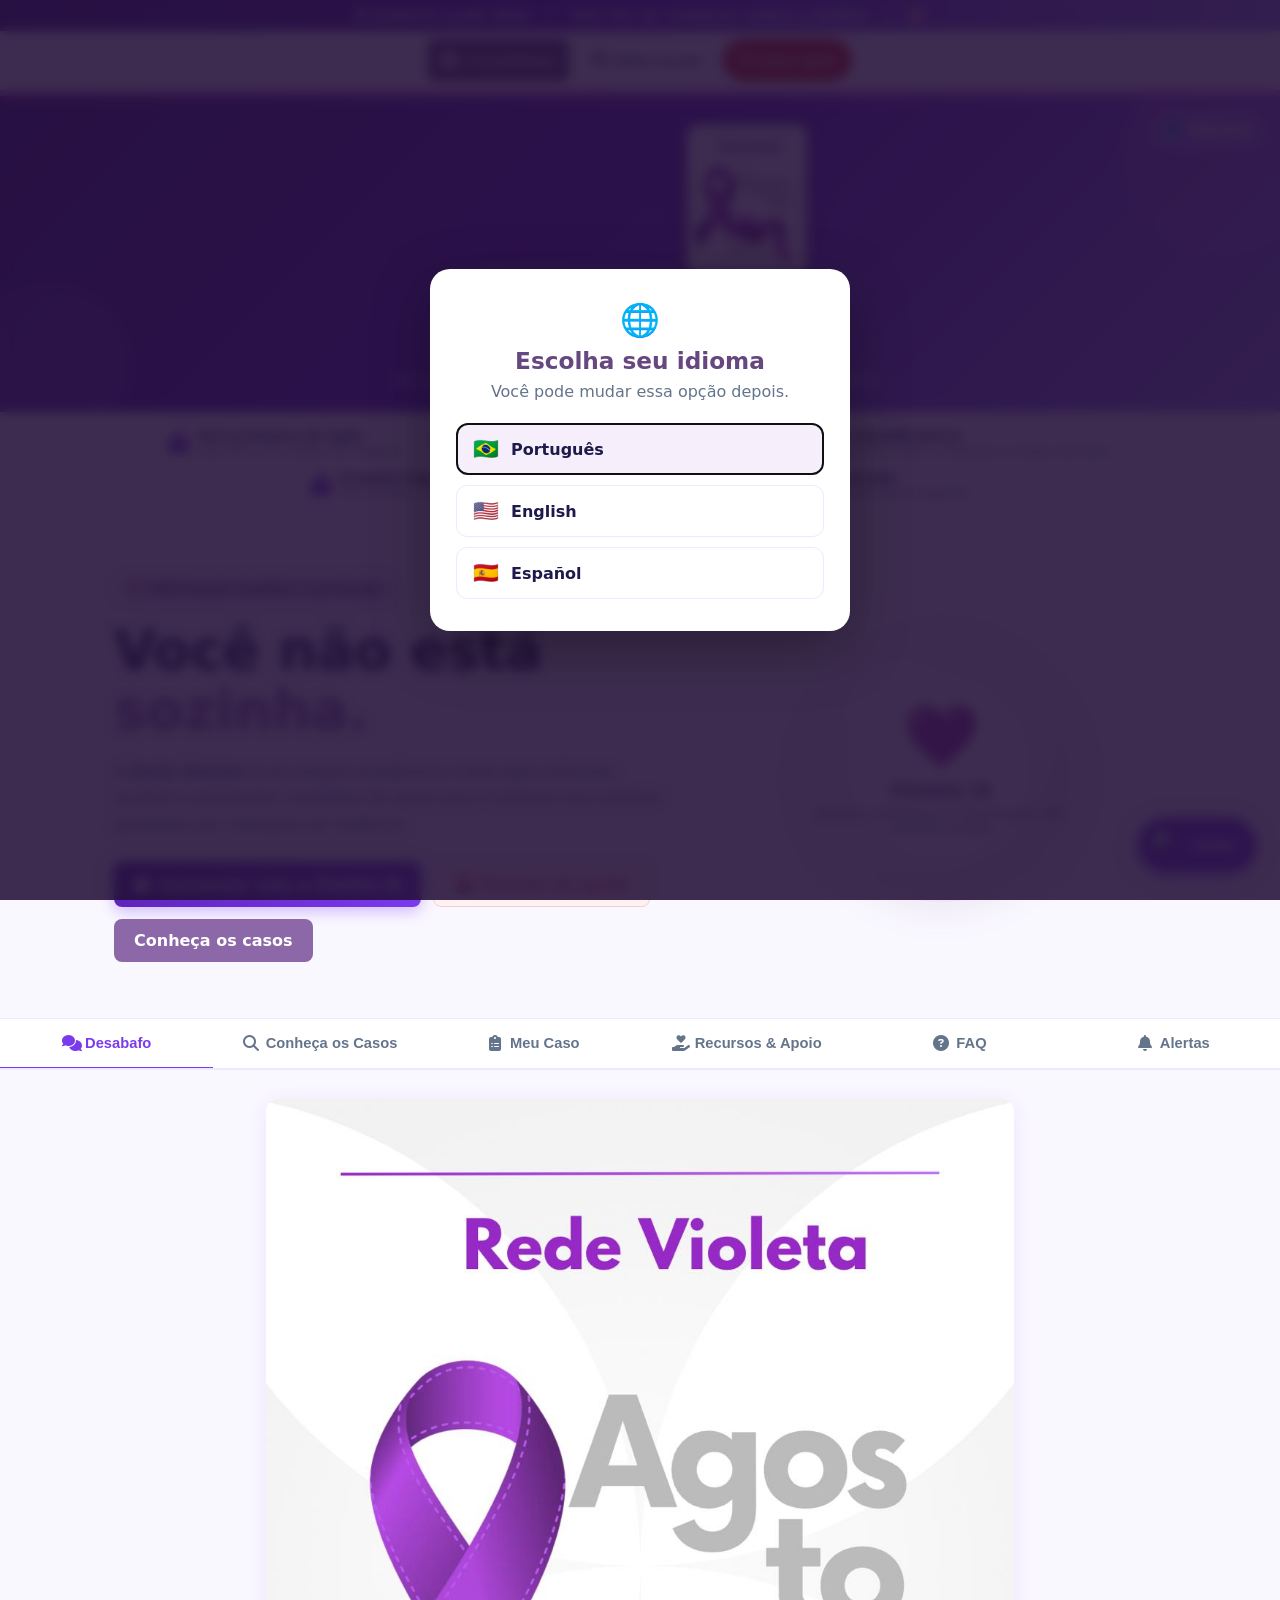
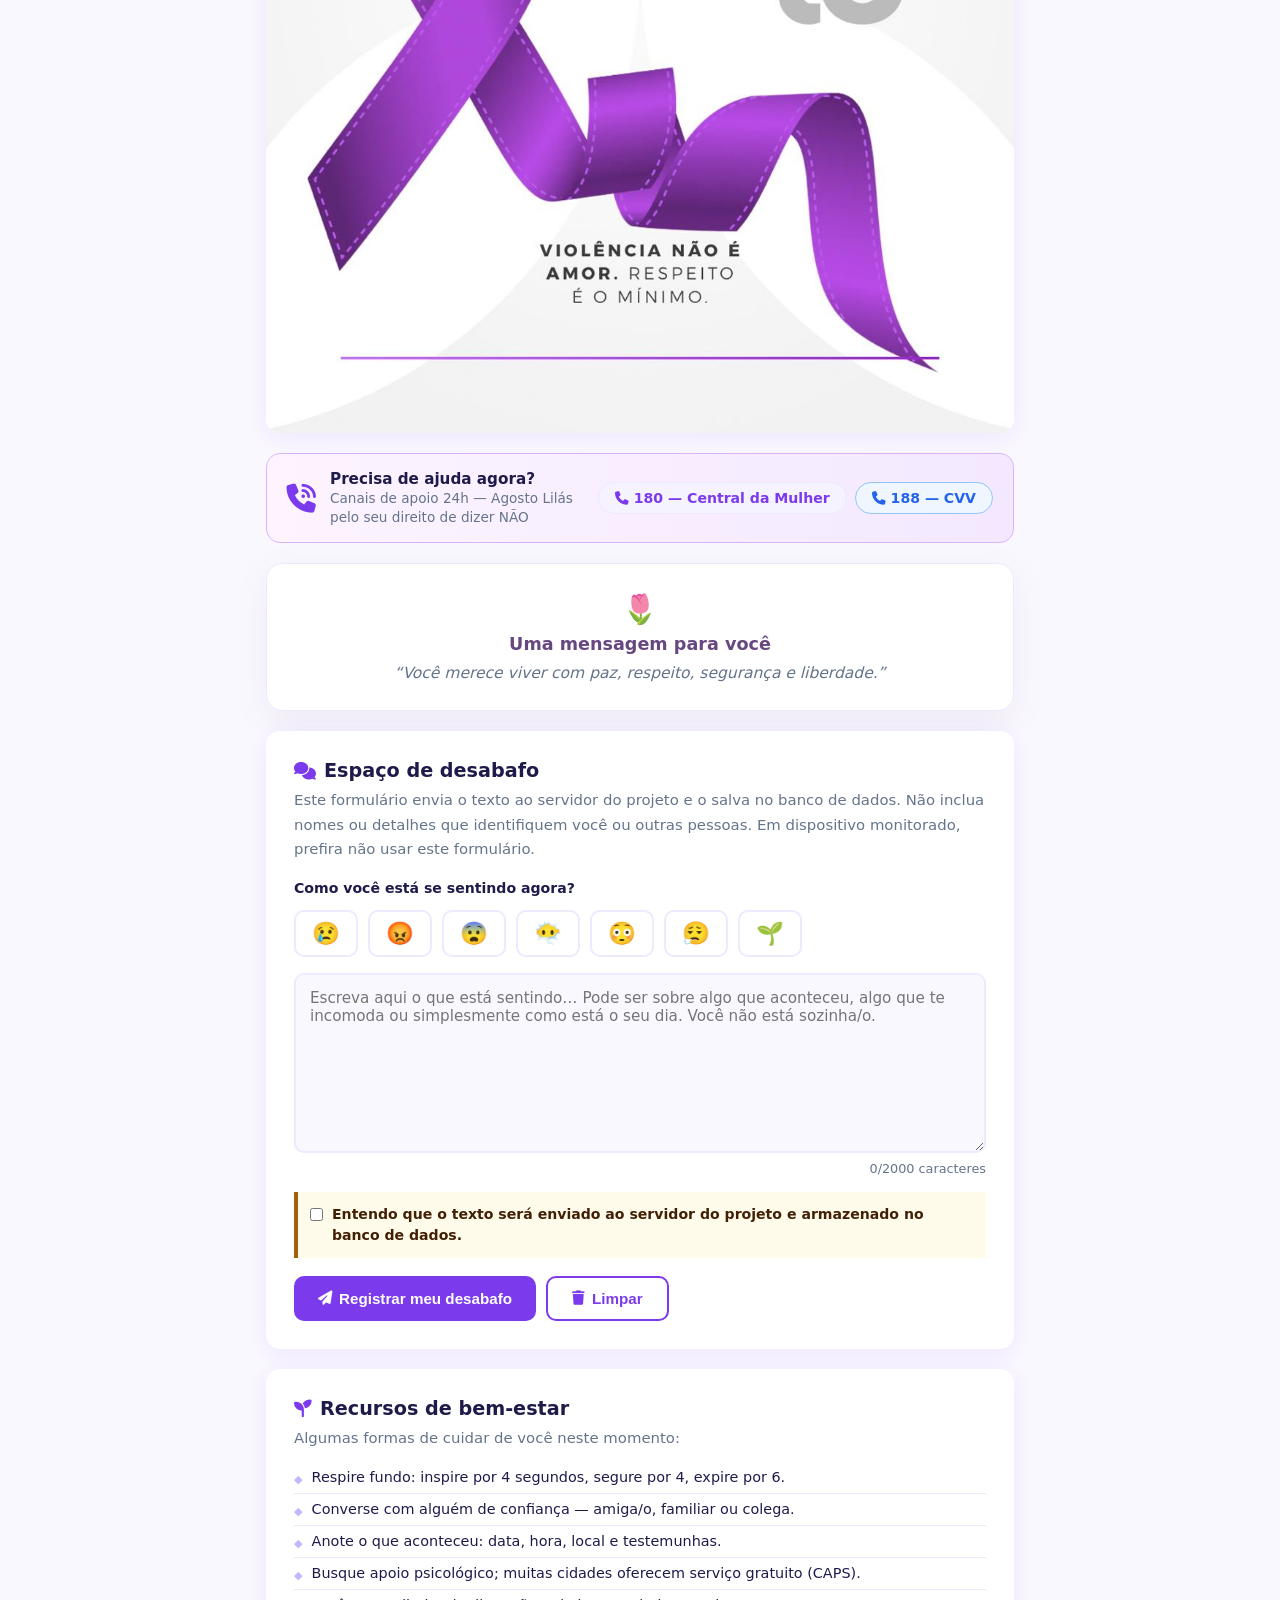
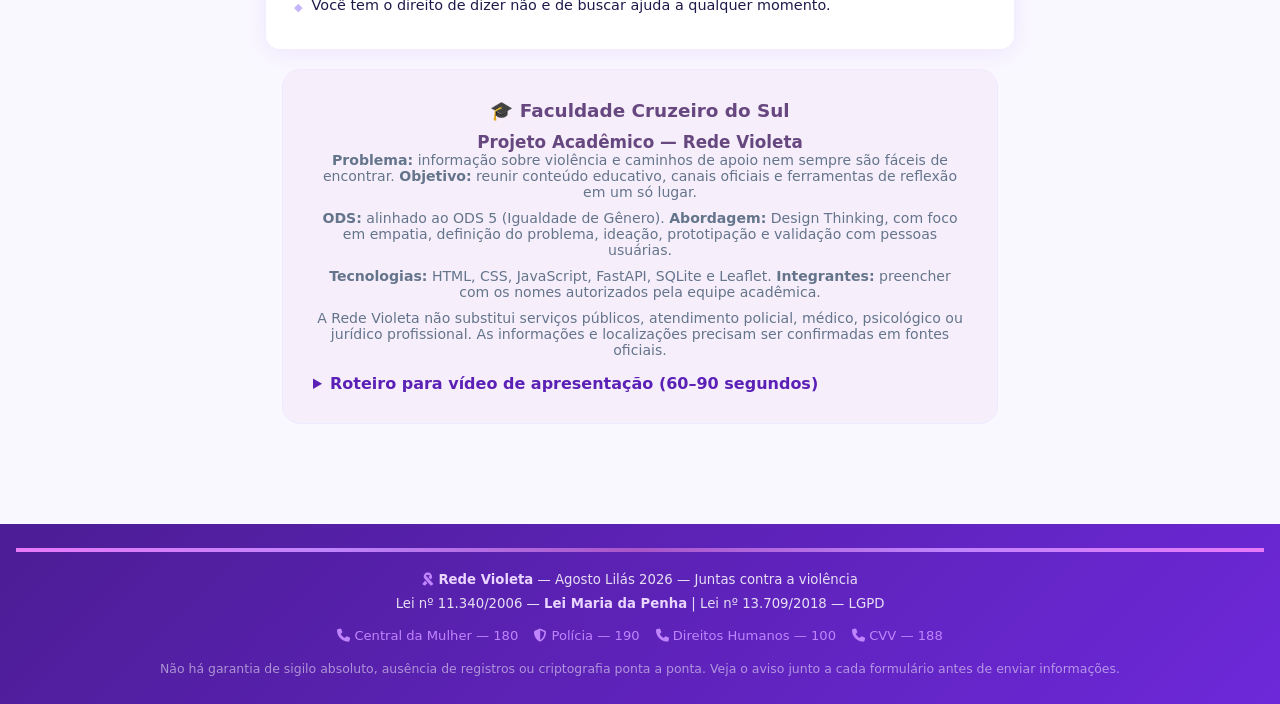
==== commit 127e28f4: "Publish Violeta emotional support updates" ====
--- a/index.html
+++ b/index.html
@@ -185,7 +185,7 @@
         <div class="art-content">
           <div class="art-heart">💜</div>
           <h3>Violeta IA</h3>
-          <p>assistente informativa; disponibilidade pode variar</p>
+          <p>Escuta acolhedora e informação; não substitui terapia</p>
         </div>
       </div>
     </div>
@@ -938,11 +938,12 @@
     <div class="simple-chat-box" id="simpleChatBox">
       <div class="simple-bot-msg">Olá! 💜 Sou a <strong>Violeta</strong>, assistente da Rede Violeta.
 
-Posso ajudar você a encontrar informações sobre os canais de emergência, explicar os recursos do site ou conversar sobre situações de violência.
+    Posso ouvir sem julgamento, ajudar você a organizar o que está sentindo e compartilhar caminhos de apoio. Não sou psicóloga e não substituo acompanhamento profissional.
 
 Se houver perigo imediato, procure um local seguro e ligue 190.</div>
     </div>
     <div class="guided-prompts" role="group" aria-label="Perguntas guiadas para a Violeta">
+      <button type="button" onclick="enviarSugestaoIA('Quero falar sobre como estou me sentindo')">Quero conversar</button>
       <button type="button" onclick="enviarSugestaoIA('Estou em perigo agora')">Emergência</button>
       <button type="button" onclick="enviarSugestaoIA('Quero informações sobre violência doméstica')">Violência doméstica</button>
       <button type="button" onclick="enviarSugestaoIA('Quero informações sobre violência sexual')">Violência sexual</button>
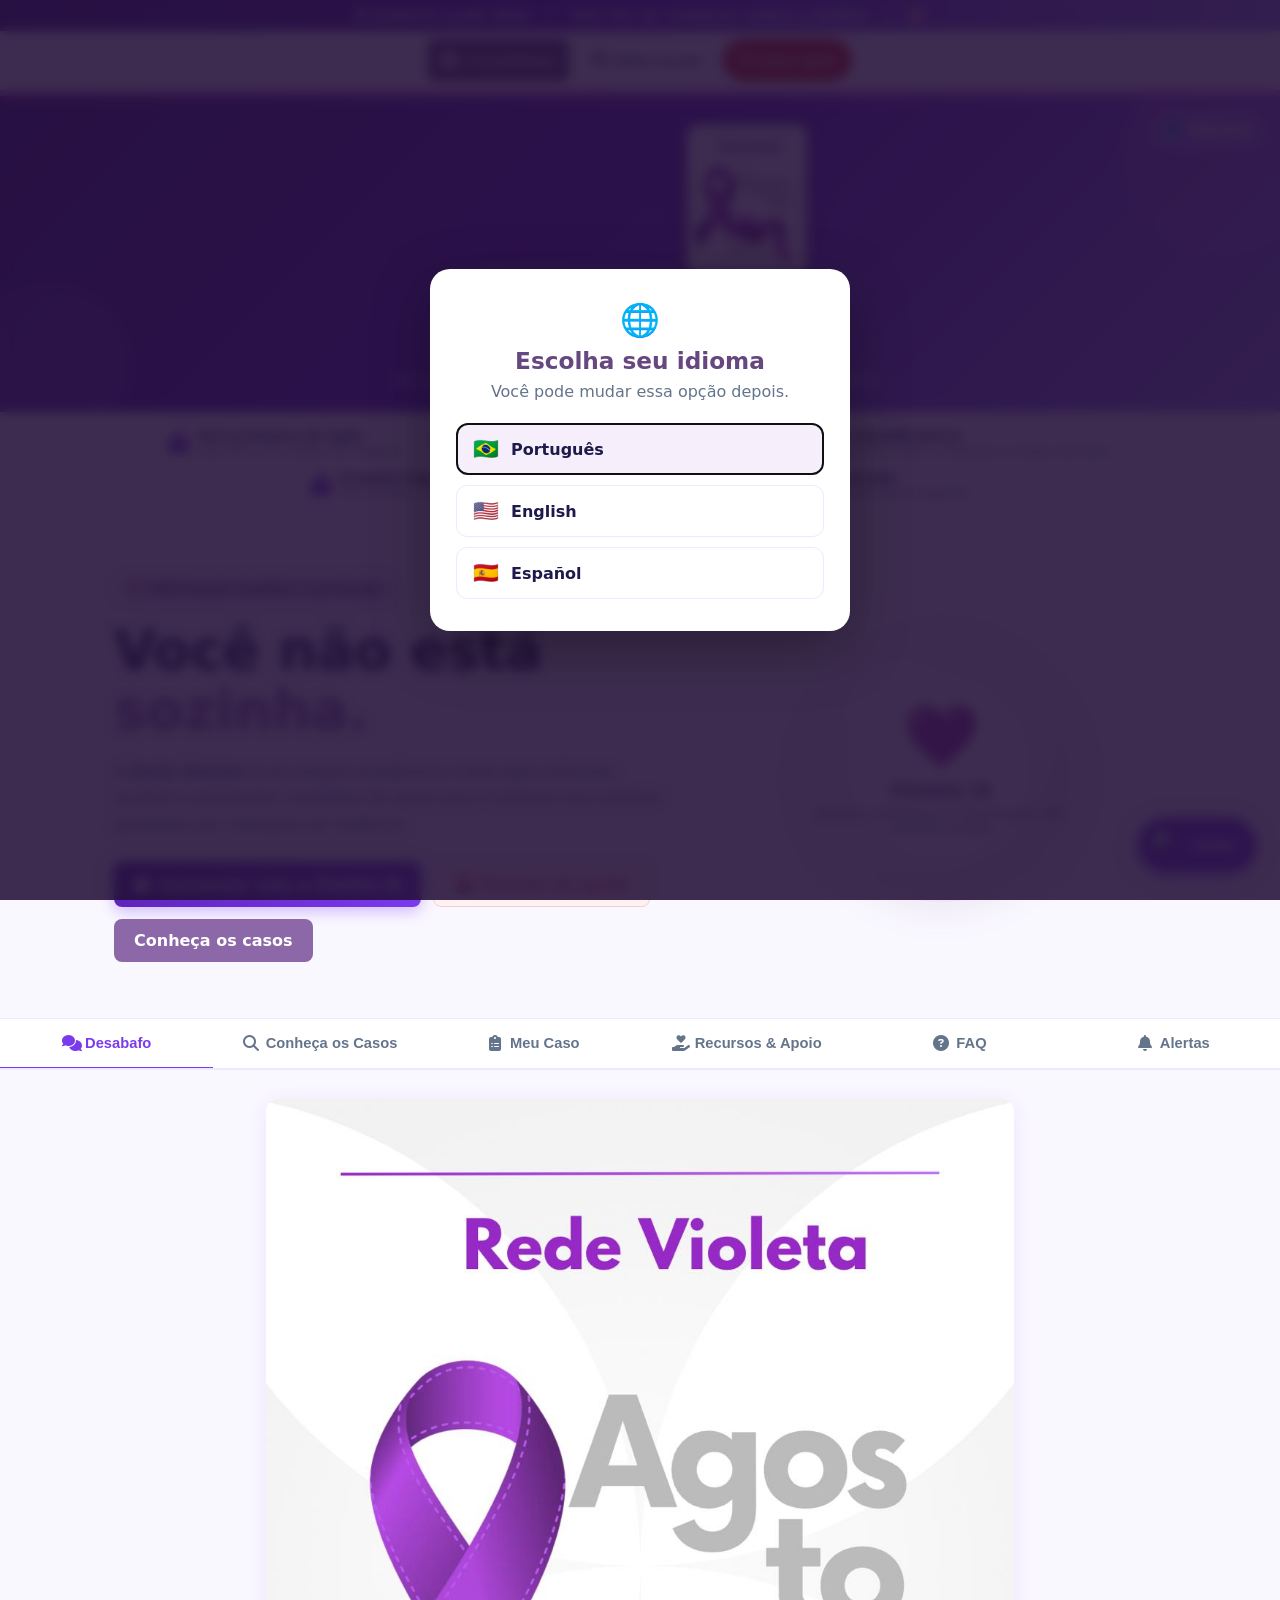
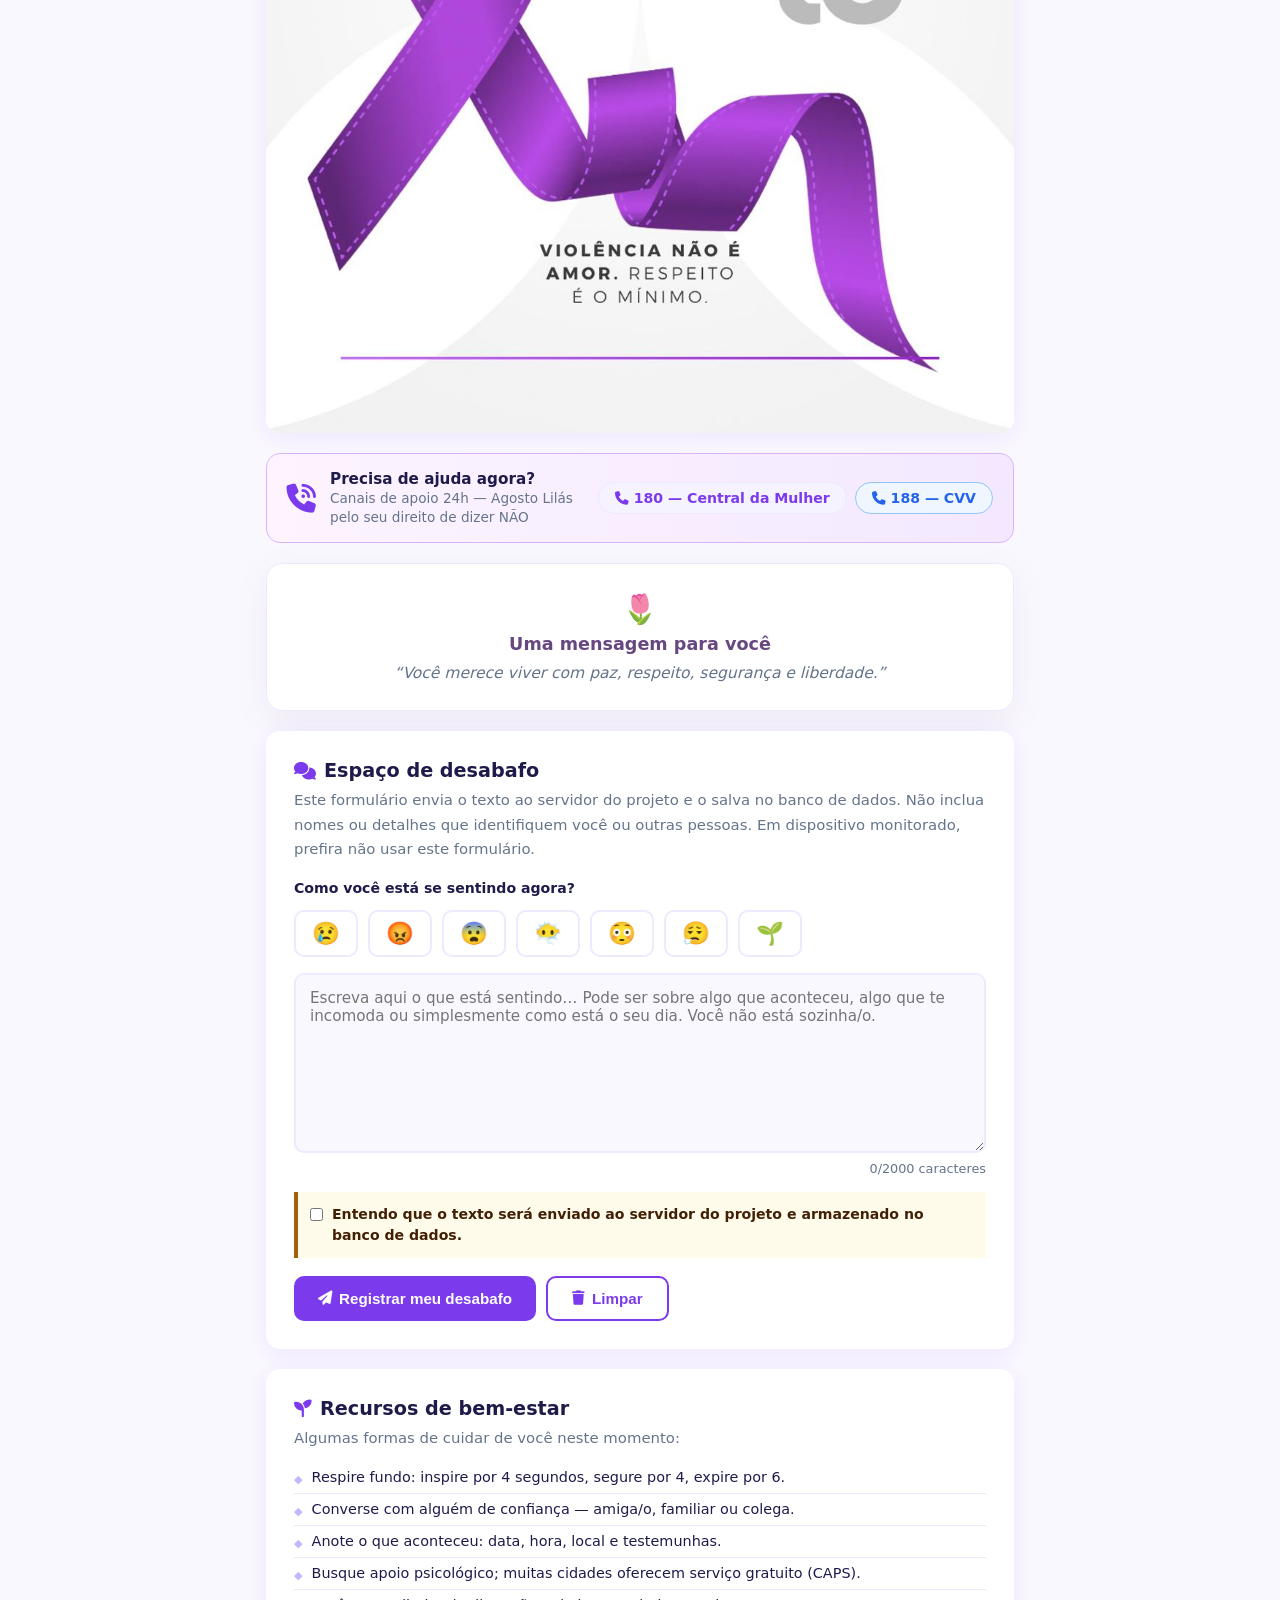
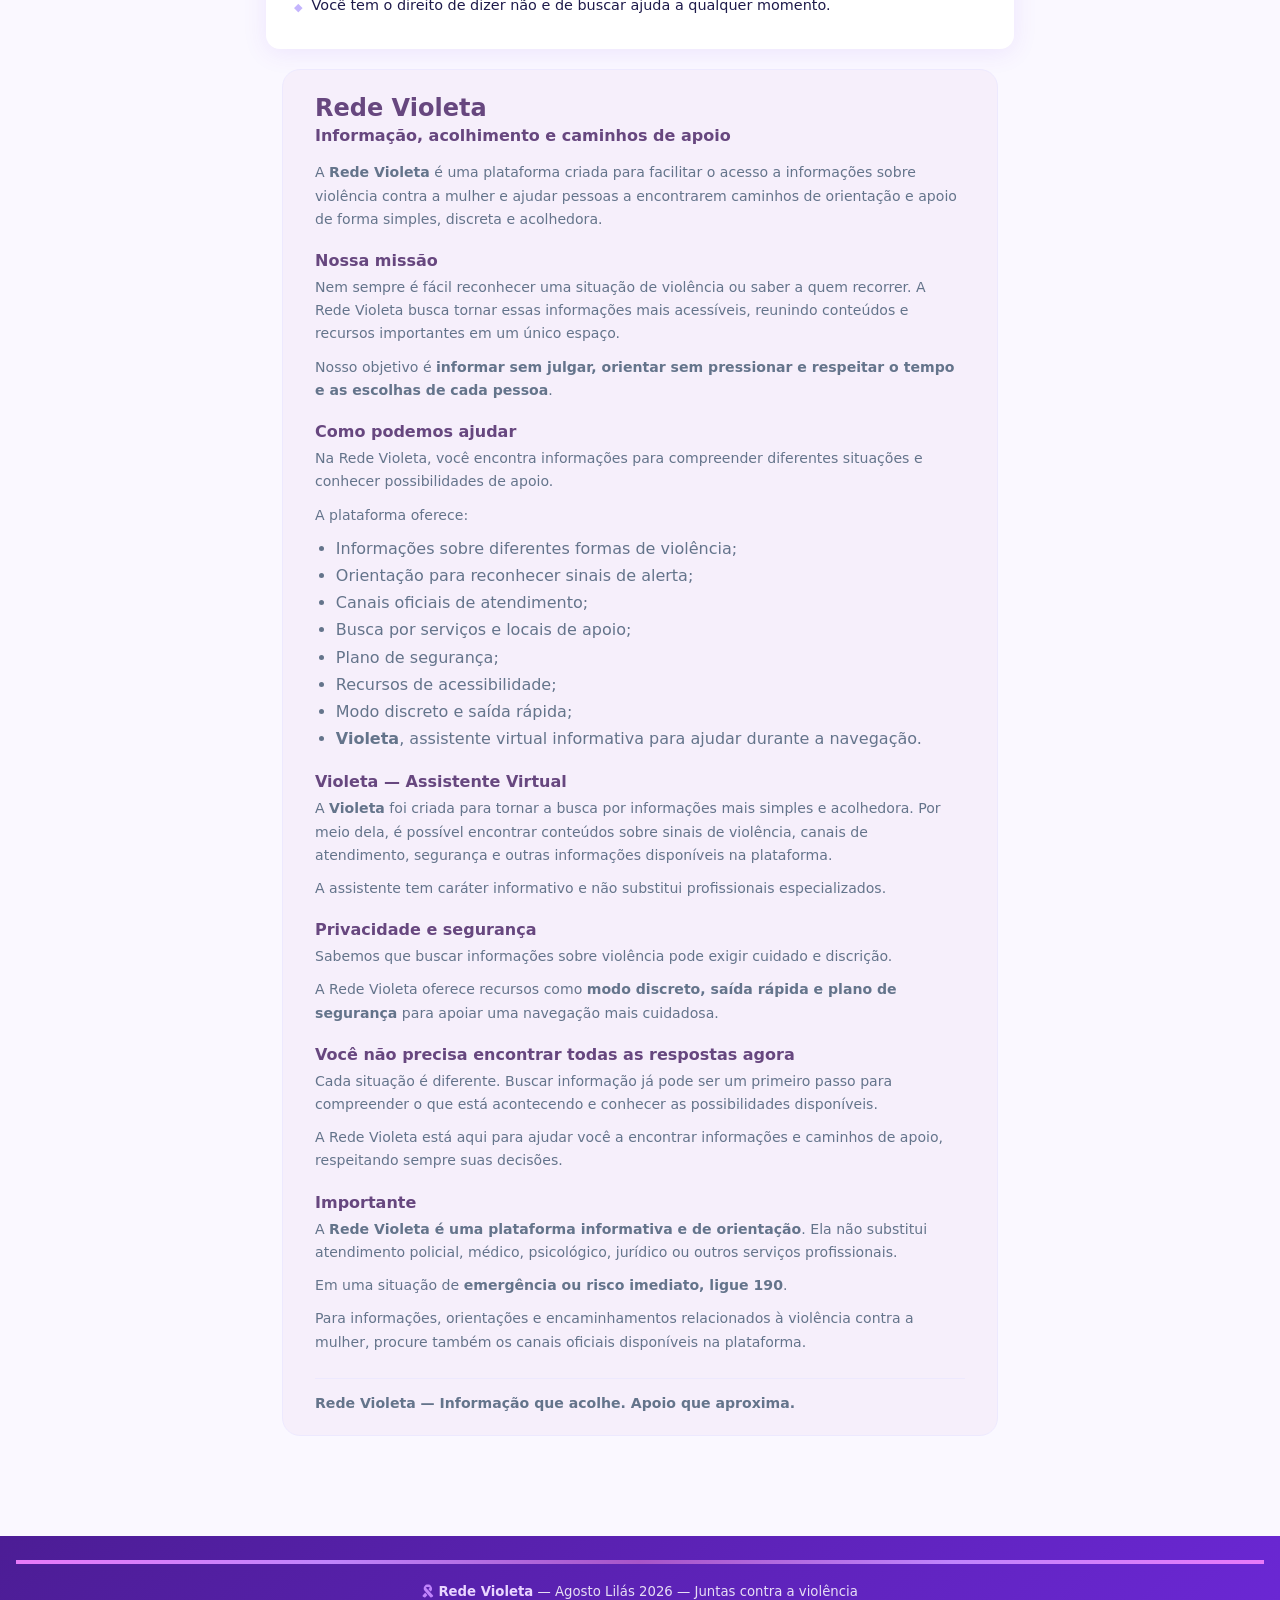
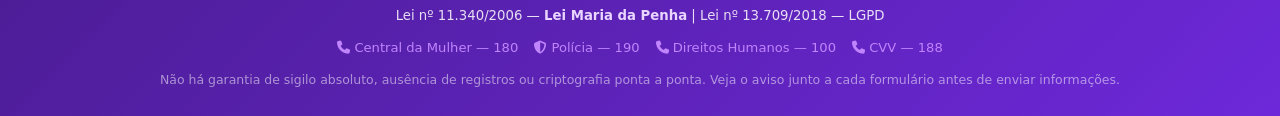
==== commit af86d159: "Replace academic footer with Rede Violeta overview" ====
--- a/index.html
+++ b/index.html
@@ -896,17 +896,59 @@
 
   <!-- ══════ PROJETO ACADÊMÍCO ══════ -->
   <div class="academic-section-wrap">
-    <div class="academic-box">
-      <div class="university">🎓 Faculdade Cruzeiro do Sul</div>
-      <h2>Projeto Acadêmico — Rede Violeta</h2>
-      <p><strong>Problema:</strong> informação sobre violência e caminhos de apoio nem sempre são fáceis de encontrar. <strong>Objetivo:</strong> reunir conteúdo educativo, canais oficiais e ferramentas de reflexão em um só lugar.</p>
-      <p><strong>ODS:</strong> alinhado ao ODS 5 (Igualdade de Gênero). <strong>Abordagem:</strong> Design Thinking, com foco em empatia, definição do problema, ideação, prototipação e validação com pessoas usuárias.</p>
-      <p><strong>Tecnologias:</strong> HTML, CSS, JavaScript, FastAPI, SQLite e Leaflet. <strong>Integrantes:</strong> preencher com os nomes autorizados pela equipe acadêmica.</p>
-      <p>A Rede Violeta não substitui serviços públicos, atendimento policial, médico, psicológico ou jurídico profissional. As informações e localizações precisam ser confirmadas em fontes oficiais.</p>
-      <details class="video-script">
-        <summary>Roteiro para vídeo de apresentação (60–90 segundos)</summary>
-        <p>“A violência contra mulheres pode aparecer de muitas formas, e reconhecer os sinais e encontrar apoio nem sempre é simples. A Rede Violeta é um projeto acadêmico da Faculdade Cruzeiro do Sul criado para reunir informação e caminhos de ajuda em uma interface acessível. O projeto apresenta conteúdos educativos, contatos como o 180 e o 190, busca de serviços, um plano de segurança que não é enviado ao servidor e uma assistente informativa. Também deixa claro quando um dado é fictício e quais informações são enviadas pelo site. A proposta se conecta ao ODS 5 e foi estruturada com etapas de Design Thinking, desde a compreensão do problema até a prototipação. A Rede Violeta não substitui serviços profissionais nem é um canal de emergência. Em risco imediato, ligue 190. Informação pode ajudar a encontrar apoio, respeitando o tempo e as escolhas de cada pessoa.”</p>
-      </details>
+    <div class="academic-box about-box">
+      <h2>Rede Violeta</h2>
+      <p class="about-tagline">Informação, acolhimento e caminhos de apoio</p>
+      <p>A <strong>Rede Violeta</strong> é uma plataforma criada para facilitar o acesso a informações sobre violência contra a mulher e ajudar pessoas a encontrarem caminhos de orientação e apoio de forma simples, discreta e acolhedora.</p>
+
+      <section class="about-block">
+        <h3>Nossa missão</h3>
+        <p>Nem sempre é fácil reconhecer uma situação de violência ou saber a quem recorrer. A Rede Violeta busca tornar essas informações mais acessíveis, reunindo conteúdos e recursos importantes em um único espaço.</p>
+        <p>Nosso objetivo é <strong>informar sem julgar, orientar sem pressionar e respeitar o tempo e as escolhas de cada pessoa</strong>.</p>
+      </section>
+
+      <section class="about-block">
+        <h3>Como podemos ajudar</h3>
+        <p>Na Rede Violeta, você encontra informações para compreender diferentes situações e conhecer possibilidades de apoio.</p>
+        <p>A plataforma oferece:</p>
+        <ul class="about-list">
+          <li>Informações sobre diferentes formas de violência;</li>
+          <li>Orientação para reconhecer sinais de alerta;</li>
+          <li>Canais oficiais de atendimento;</li>
+          <li>Busca por serviços e locais de apoio;</li>
+          <li>Plano de segurança;</li>
+          <li>Recursos de acessibilidade;</li>
+          <li>Modo discreto e saída rápida;</li>
+          <li><strong>Violeta</strong>, assistente virtual informativa para ajudar durante a navegação.</li>
+        </ul>
+      </section>
+
+      <section class="about-block">
+        <h3>Violeta — Assistente Virtual</h3>
+        <p>A <strong>Violeta</strong> foi criada para tornar a busca por informações mais simples e acolhedora. Por meio dela, é possível encontrar conteúdos sobre sinais de violência, canais de atendimento, segurança e outras informações disponíveis na plataforma.</p>
+        <p>A assistente tem caráter informativo e não substitui profissionais especializados.</p>
+      </section>
+
+      <section class="about-block">
+        <h3>Privacidade e segurança</h3>
+        <p>Sabemos que buscar informações sobre violência pode exigir cuidado e discrição.</p>
+        <p>A Rede Violeta oferece recursos como <strong>modo discreto, saída rápida e plano de segurança</strong> para apoiar uma navegação mais cuidadosa.</p>
+      </section>
+
+      <section class="about-block">
+        <h3>Você não precisa encontrar todas as respostas agora</h3>
+        <p>Cada situação é diferente. Buscar informação já pode ser um primeiro passo para compreender o que está acontecendo e conhecer as possibilidades disponíveis.</p>
+        <p>A Rede Violeta está aqui para ajudar você a encontrar informações e caminhos de apoio, respeitando sempre suas decisões.</p>
+      </section>
+
+      <section class="about-block about-important">
+        <h3>Importante</h3>
+        <p>A <strong>Rede Violeta é uma plataforma informativa e de orientação</strong>. Ela não substitui atendimento policial, médico, psicológico, jurídico ou outros serviços profissionais.</p>
+        <p>Em uma situação de <strong>emergência ou risco imediato, ligue 190</strong>.</p>
+        <p>Para informações, orientações e encaminhamentos relacionados à violência contra a mulher, procure também os canais oficiais disponíveis na plataforma.</p>
+      </section>
+
+      <p class="about-closing"><strong>Rede Violeta — Informação que acolhe. Apoio que aproxima.</strong></p>
     </div>
   </div>
 
@@ -951,7 +993,6 @@
       <button type="button" onclick="enviarSugestaoIA('Estou sendo perseguida, isso é stalking?')">Stalking</button>
       <button type="button" onclick="enviarSugestaoIA('Como agir em caso de cyberbullying?')">Cyberbullying</button>
     </div>
-    <p class="chat-privacy-note">As mensagens são enviadas à API do projeto e, se configurado, ao provedor de IA. O histórico da conversa fica na memória desta página, mas o projeto não controla registros técnicos de hospedagem ou do provedor.</p>
     <div class="simple-chat-input">
       <button type="button" class="mic-btn" id="micBtn" onclick="toggleMic()" aria-pressed="false" aria-label="Falar com a Violeta usando o microfone" title="Falar por voz">
         <i class="fa-solid fa-microphone" aria-hidden="true"></i>
--- a/style.css
+++ b/style.css
@@ -1161,6 +1161,14 @@
 .academic-box h2 { color: var(--purple-dark); font-size: 1.05rem; margin-bottom: 0; }
 .academic-box p  { color: var(--muted); font-size: .88rem; }
 .academic-box p + p { margin-top: 10px; }
+.about-box { padding: 24px clamp(18px, 3vw, 32px); text-align: left; }
+.about-box > h2 { font-size: 1.5rem; margin-bottom: 4px; }
+.about-box .about-tagline { color: var(--purple-dark); font-size: 1rem; font-weight: 700; margin: 0 0 16px; }
+.about-box > p:not(.about-tagline):not(.about-closing), .about-block p { line-height: 1.65; }
+.about-block { margin-top: 20px; }
+.about-block h3 { color: var(--purple-dark); font-size: 1rem; margin-bottom: 6px; }
+.about-list { margin: 8px 0 0; padding-left: 1.3rem; color: var(--muted); line-height: 1.7; }
+.about-closing { border-top: 1px solid var(--border); margin-top: 24px; padding-top: 16px; color: var(--purple-dark); }
 
 /* ── Chat Simples (Modal) ── */
 .simple-modal {
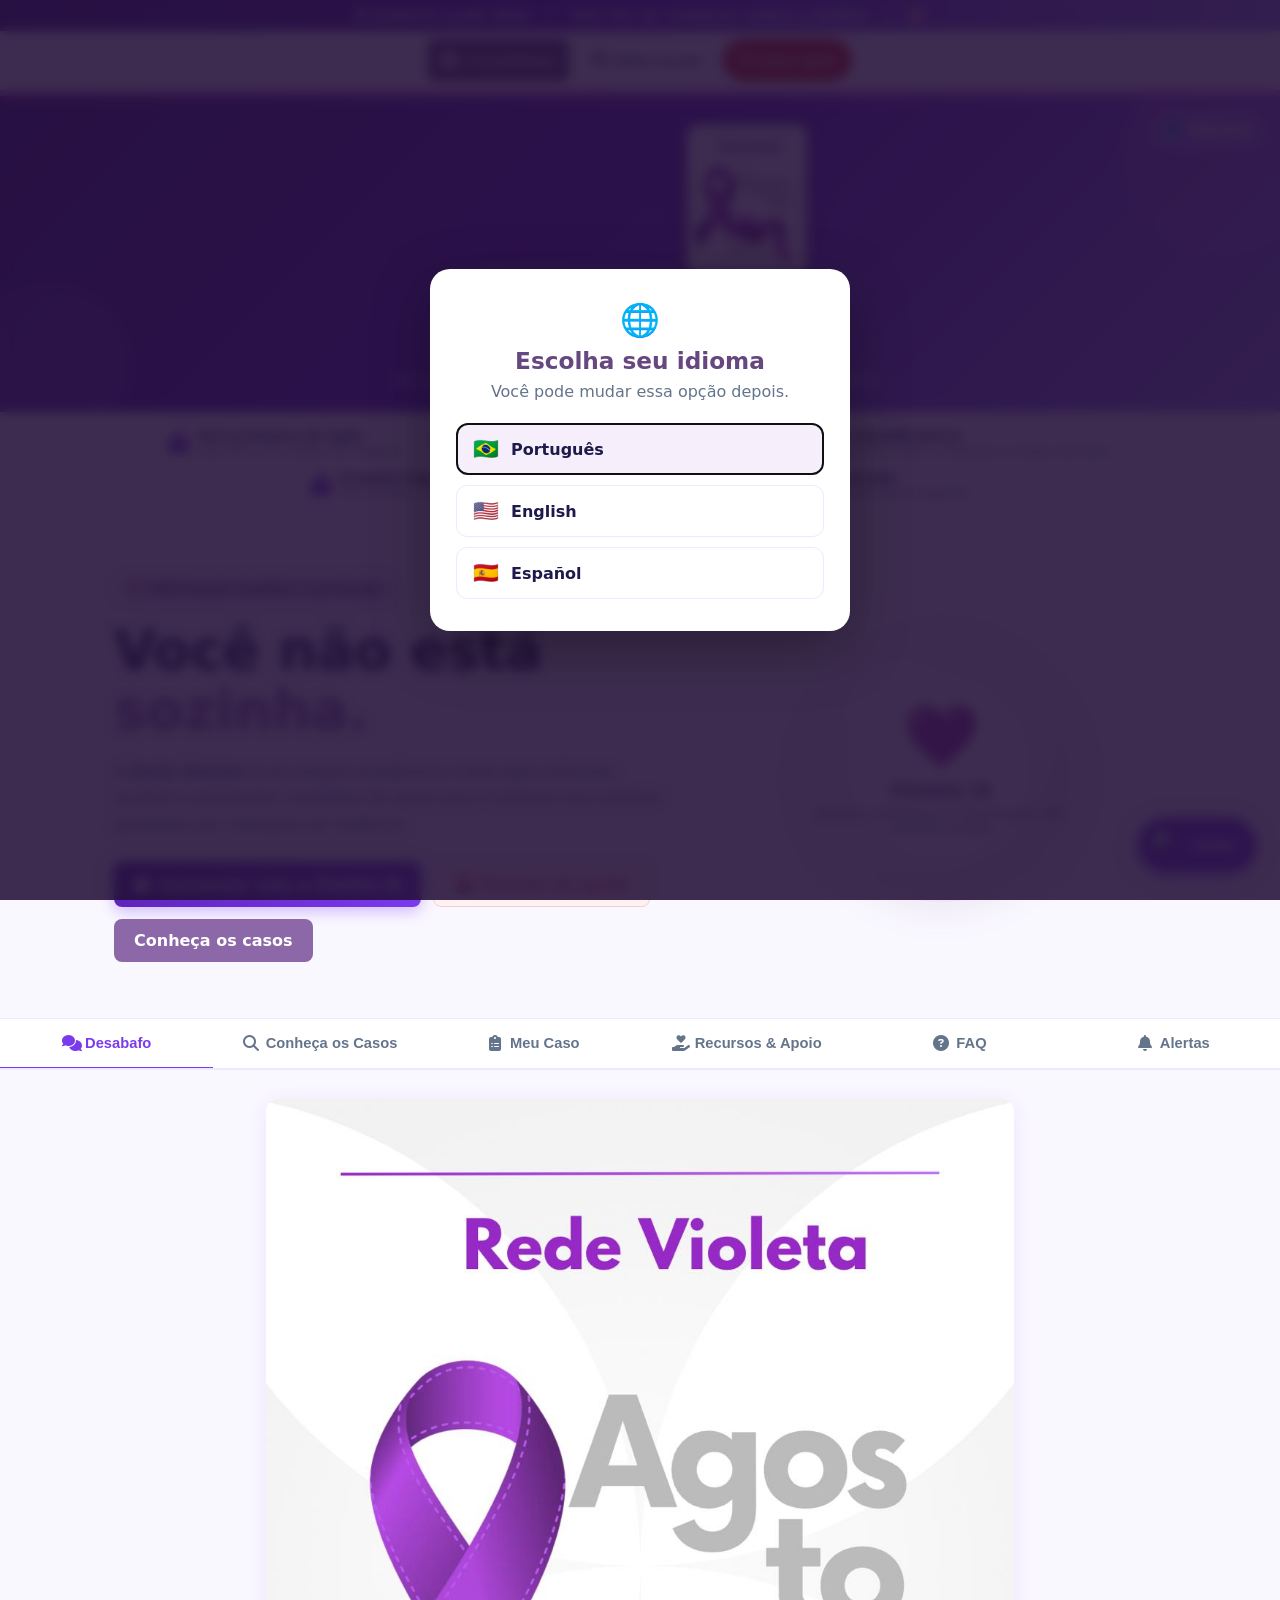
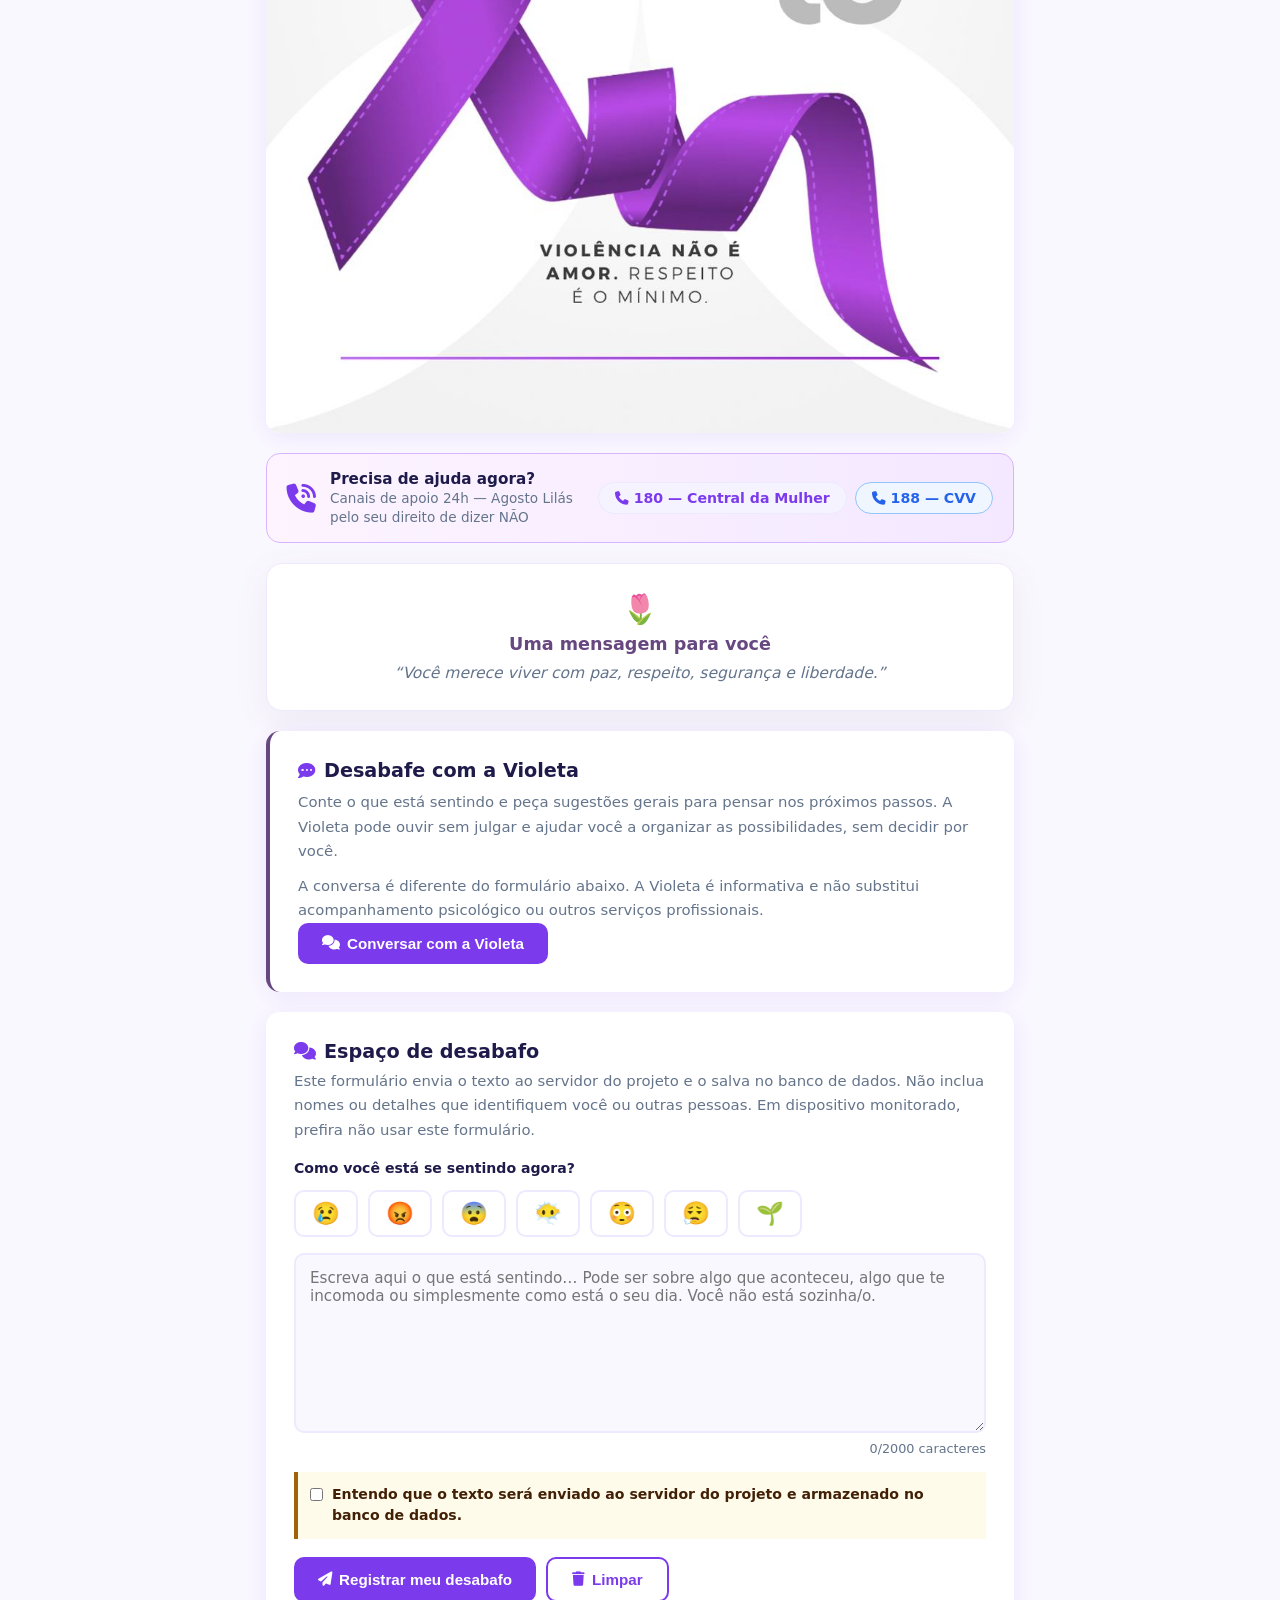
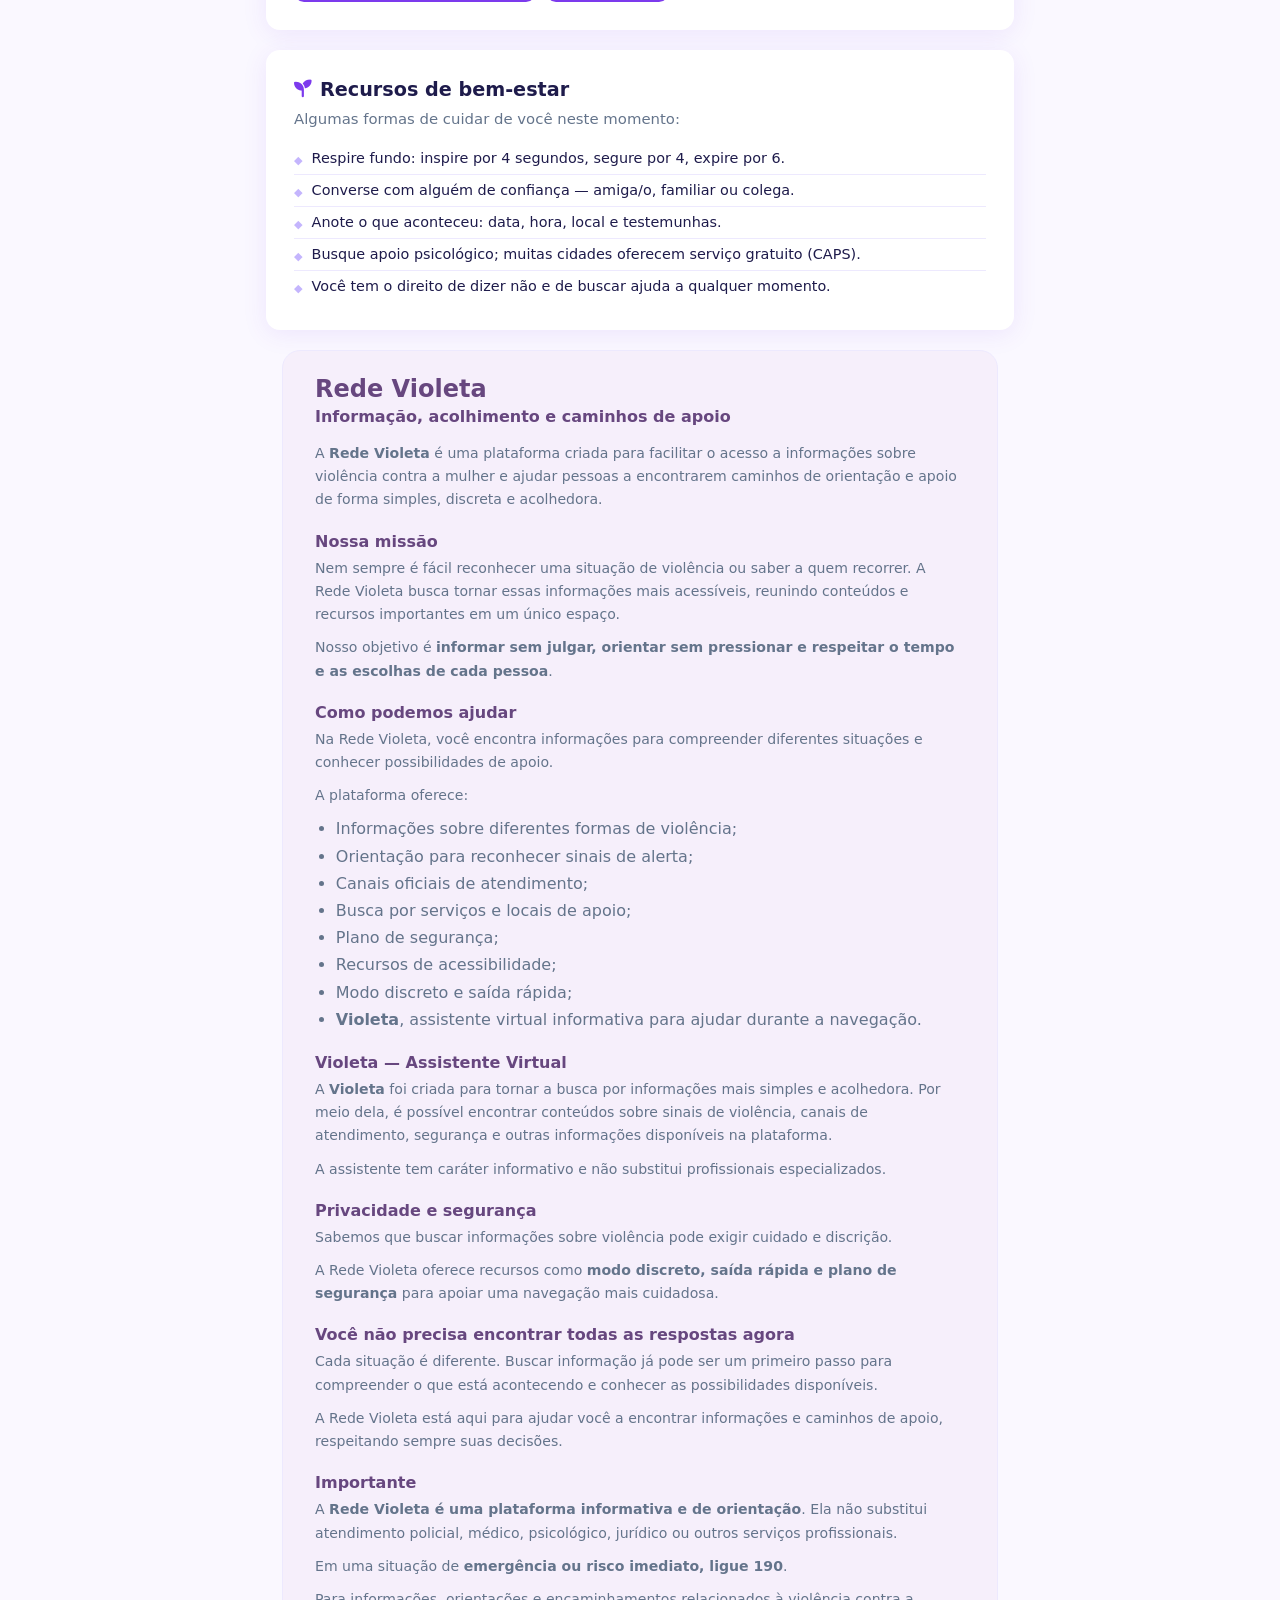
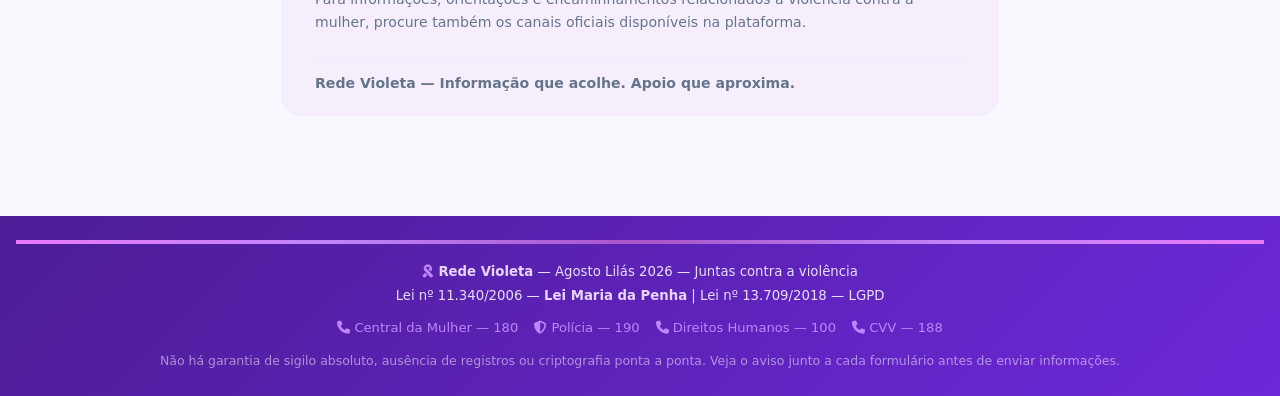
==== commit 5b5e9331: "Add Violeta conversation entry in venting tab" ====
--- a/index.html
+++ b/index.html
@@ -240,6 +240,15 @@
       <div class="message-icon">🌷</div>
       <h2>Uma mensagem para você</h2>
       <p id="comfortMessage">&ldquo;Você merece viver com paz, respeito, segurança e liberdade.&rdquo;</p>
+    </div>
+
+    <div class="card violeta-support-card">
+      <h2><i class="fa-solid fa-comment-dots" aria-hidden="true"></i> Desabafe com a Violeta</h2>
+      <p>Conte o que está sentindo e peça sugestões gerais para pensar nos próximos passos. A Violeta pode ouvir sem julgar e ajudar você a organizar as possibilidades, sem decidir por você.</p>
+      <p class="violeta-support-limit">A conversa é diferente do formulário abaixo. A Violeta é informativa e não substitui acompanhamento psicológico ou outros serviços profissionais.</p>
+      <button type="button" class="btn btn-primary" onclick="openAssistant()">
+        <i class="fa-solid fa-comments" aria-hidden="true"></i> Conversar com a Violeta
+      </button>
     </div>
 
     <div class="card">
--- a/style.css
+++ b/style.css
@@ -1092,6 +1092,9 @@
 .message-icon { font-size: 1.8rem; margin-bottom: 8px; }
 .message-card h2 { color: var(--purple-dark); margin-bottom: 10px; font-size: 1.1rem; }
 #comfortMessage  { color: var(--muted); font-size: .97rem; font-style: italic; }
+.violeta-support-card { border-left: 4px solid var(--purple-dark); }
+.violeta-support-card h2 { margin-bottom: 8px; }
+.violeta-support-limit { color: var(--muted); font-size: .86rem; }
 
 /* ── Casos Históricos Simples ── */
 .simple-cases-grid {
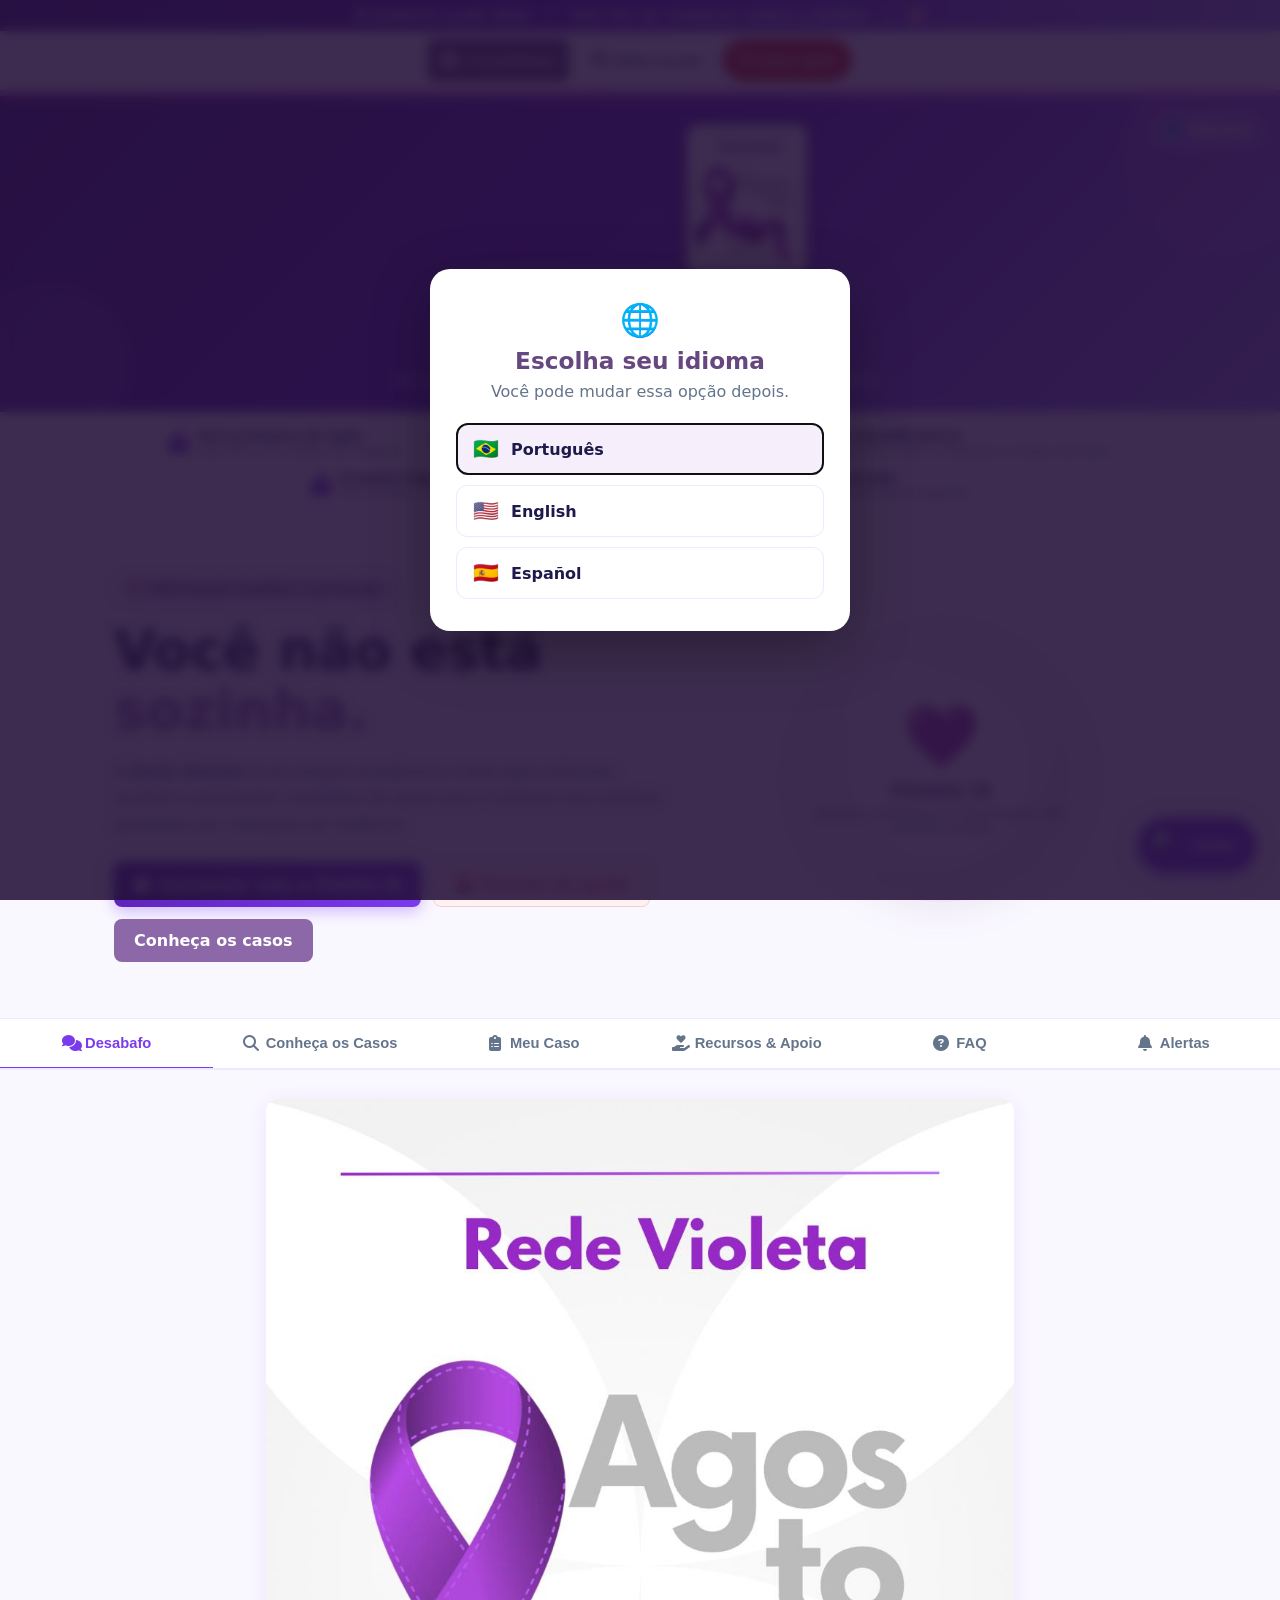
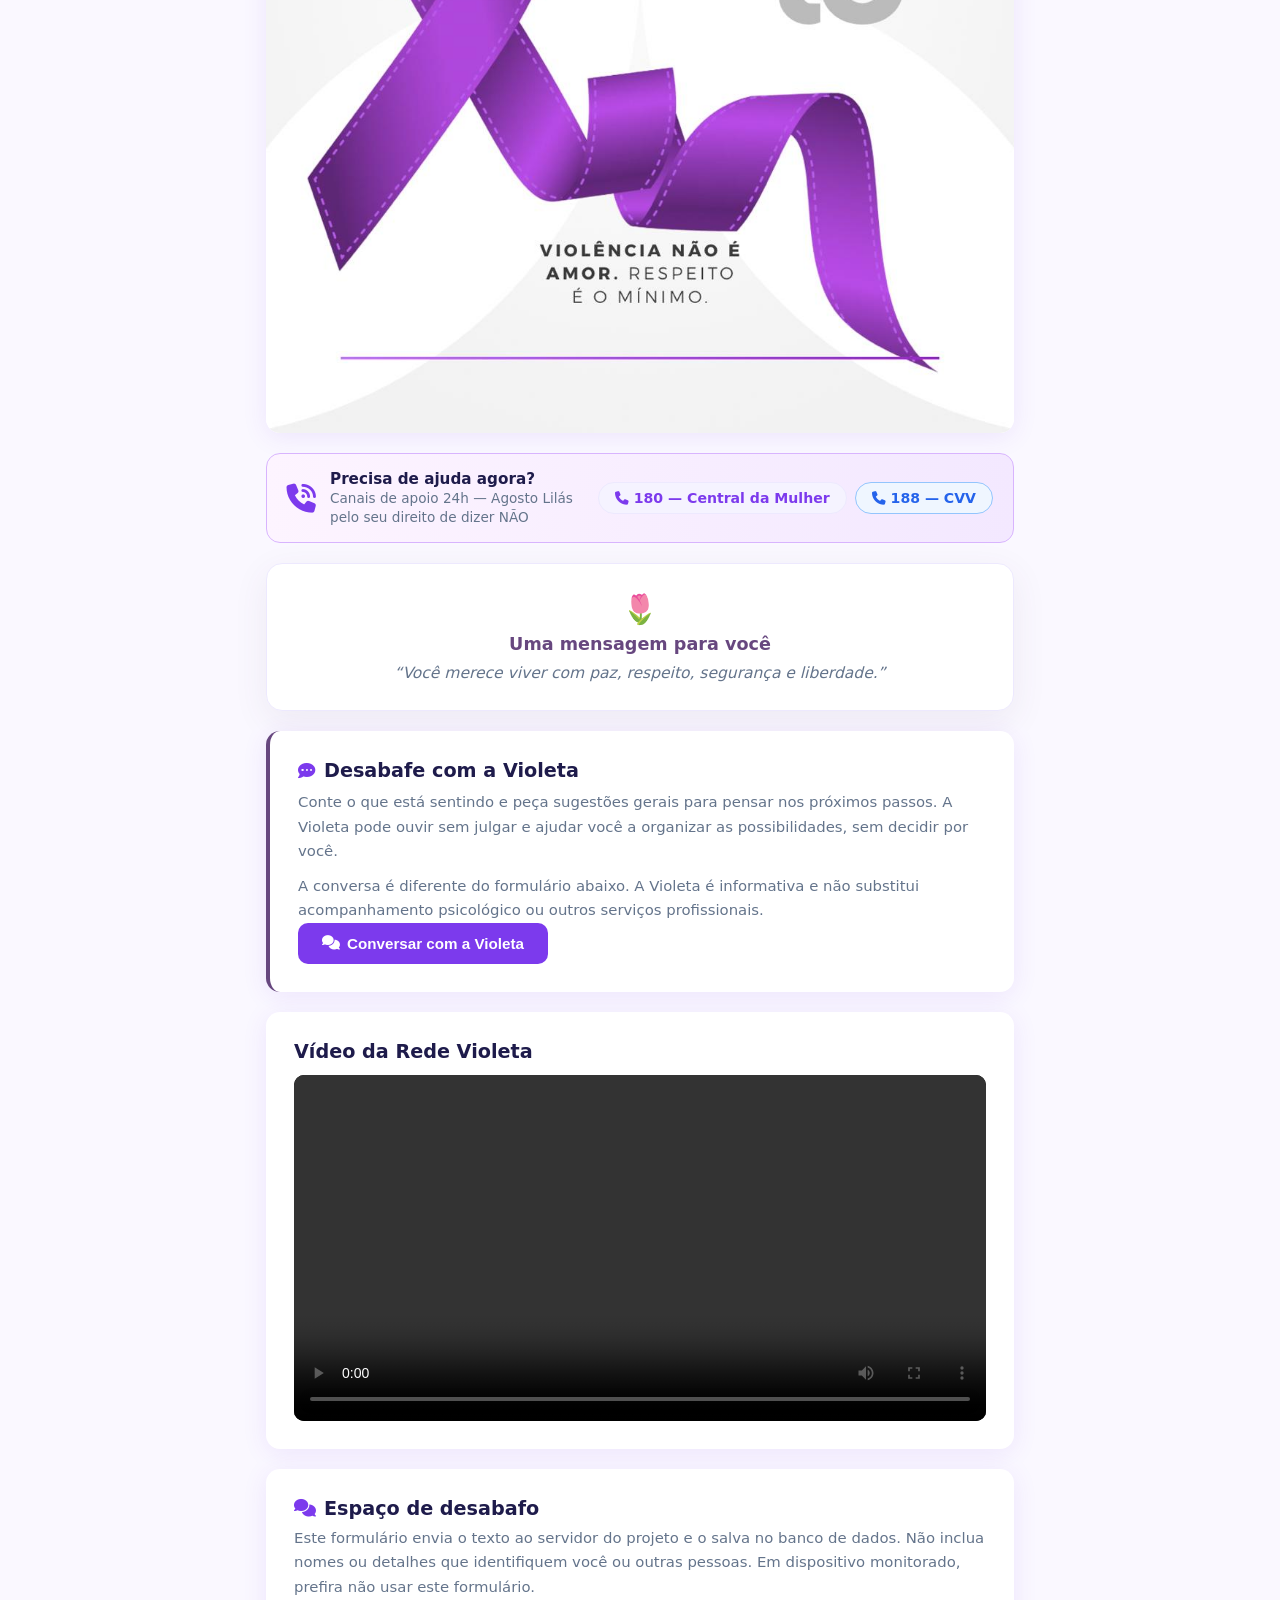
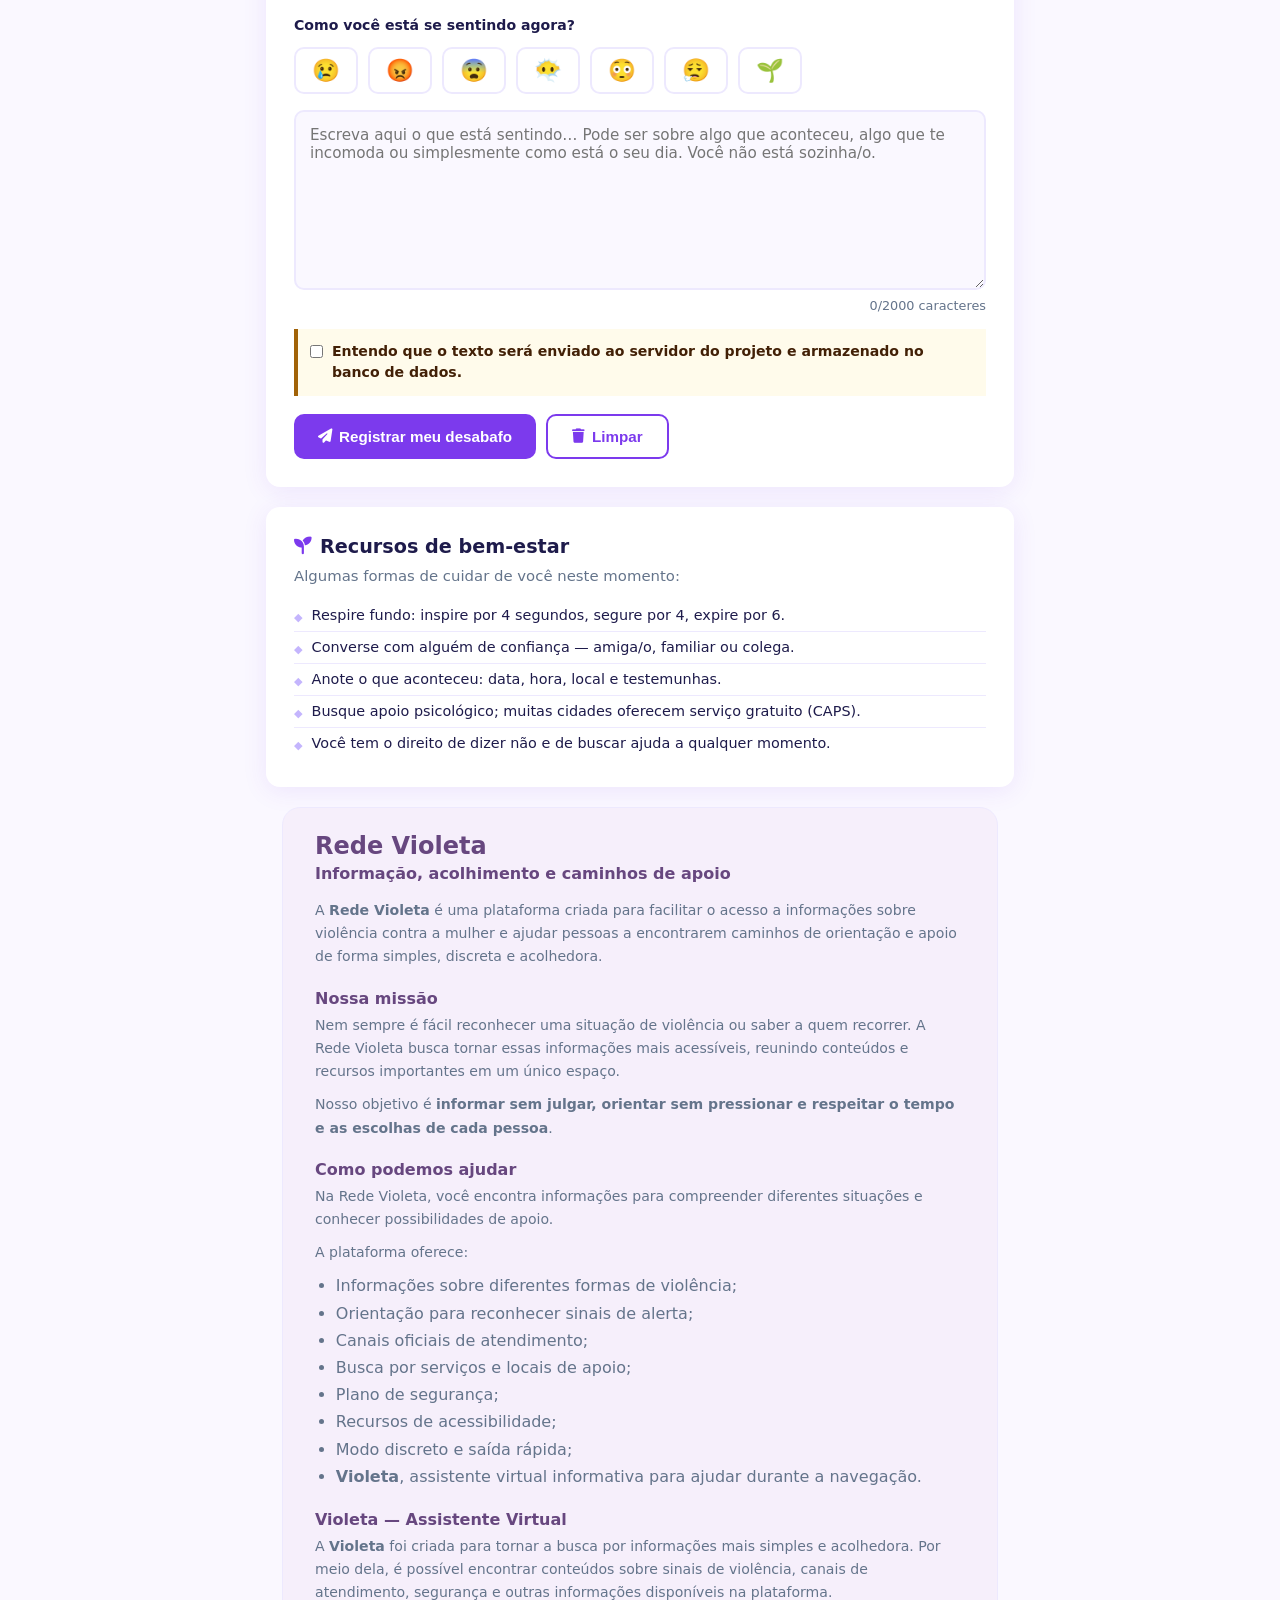
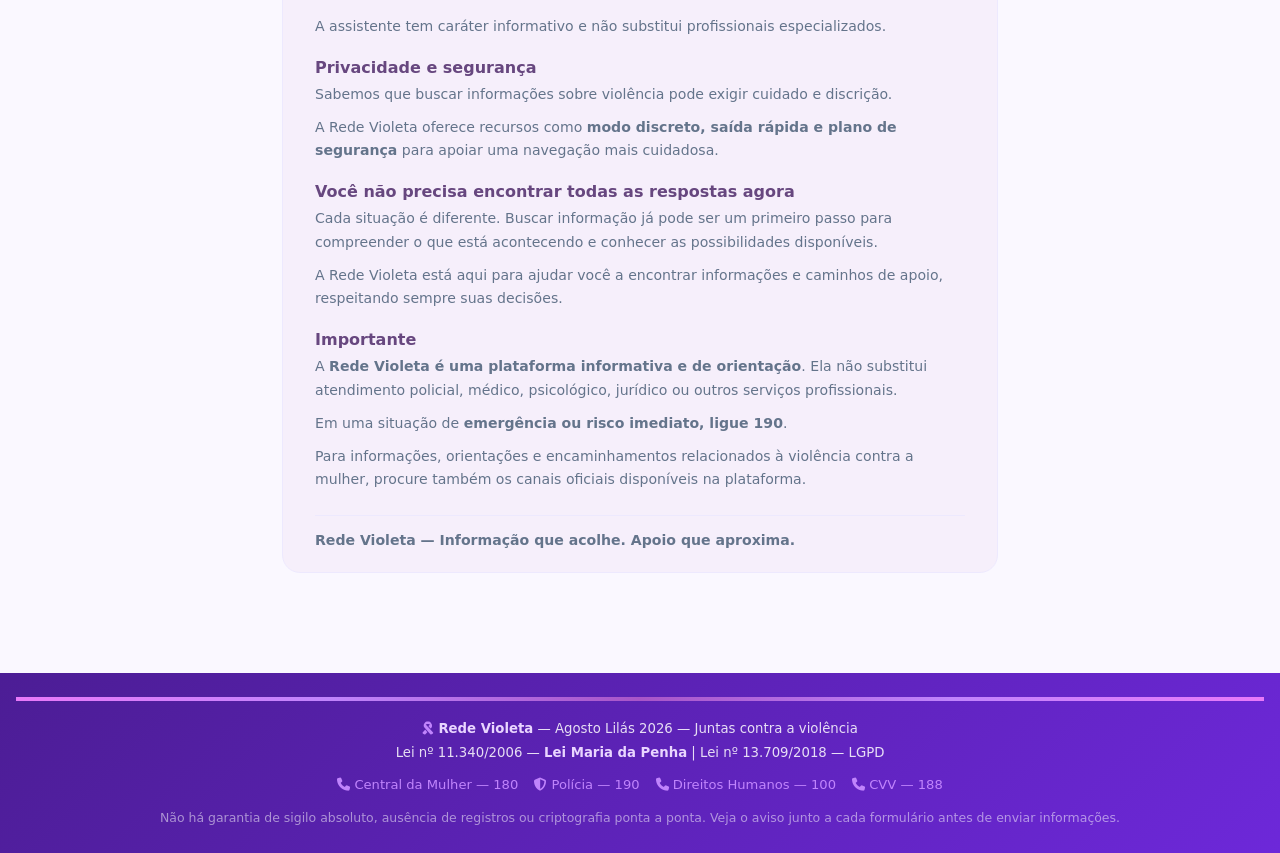
==== commit b8757222: "Add homepage Violeta video Co-authored-by: Cleysonvieira635 <203680574+Cleysonvieira635@users.norepl" ====
--- a/index.html
+++ b/index.html
@@ -249,6 +249,14 @@
       <button type="button" class="btn btn-primary" onclick="openAssistant()">
         <i class="fa-solid fa-comments" aria-hidden="true"></i> Conversar com a Violeta
       </button>
+    </div>
+
+    <div class="card violeta-video-card">
+      <h2>Vídeo da Rede Violeta</h2>
+      <video controls playsinline preload="metadata" aria-label="Vídeo da Rede Violeta">
+        <source src="video/violeta.mp4" type="video/mp4">
+        Seu navegador não oferece suporte à reprodução de vídeo.
+      </video>
     </div>
 
     <div class="card">
--- a/style.css
+++ b/style.css
@@ -1095,6 +1095,8 @@
 .violeta-support-card { border-left: 4px solid var(--purple-dark); }
 .violeta-support-card h2 { margin-bottom: 8px; }
 .violeta-support-limit { color: var(--muted); font-size: .86rem; }
+.violeta-video-card h2 { margin-bottom: 12px; }
+.violeta-video-card video { display: block; width: 100%; height: auto; border-radius: 10px; background: #000; }
 
 /* ── Casos Históricos Simples ── */
 .simple-cases-grid {
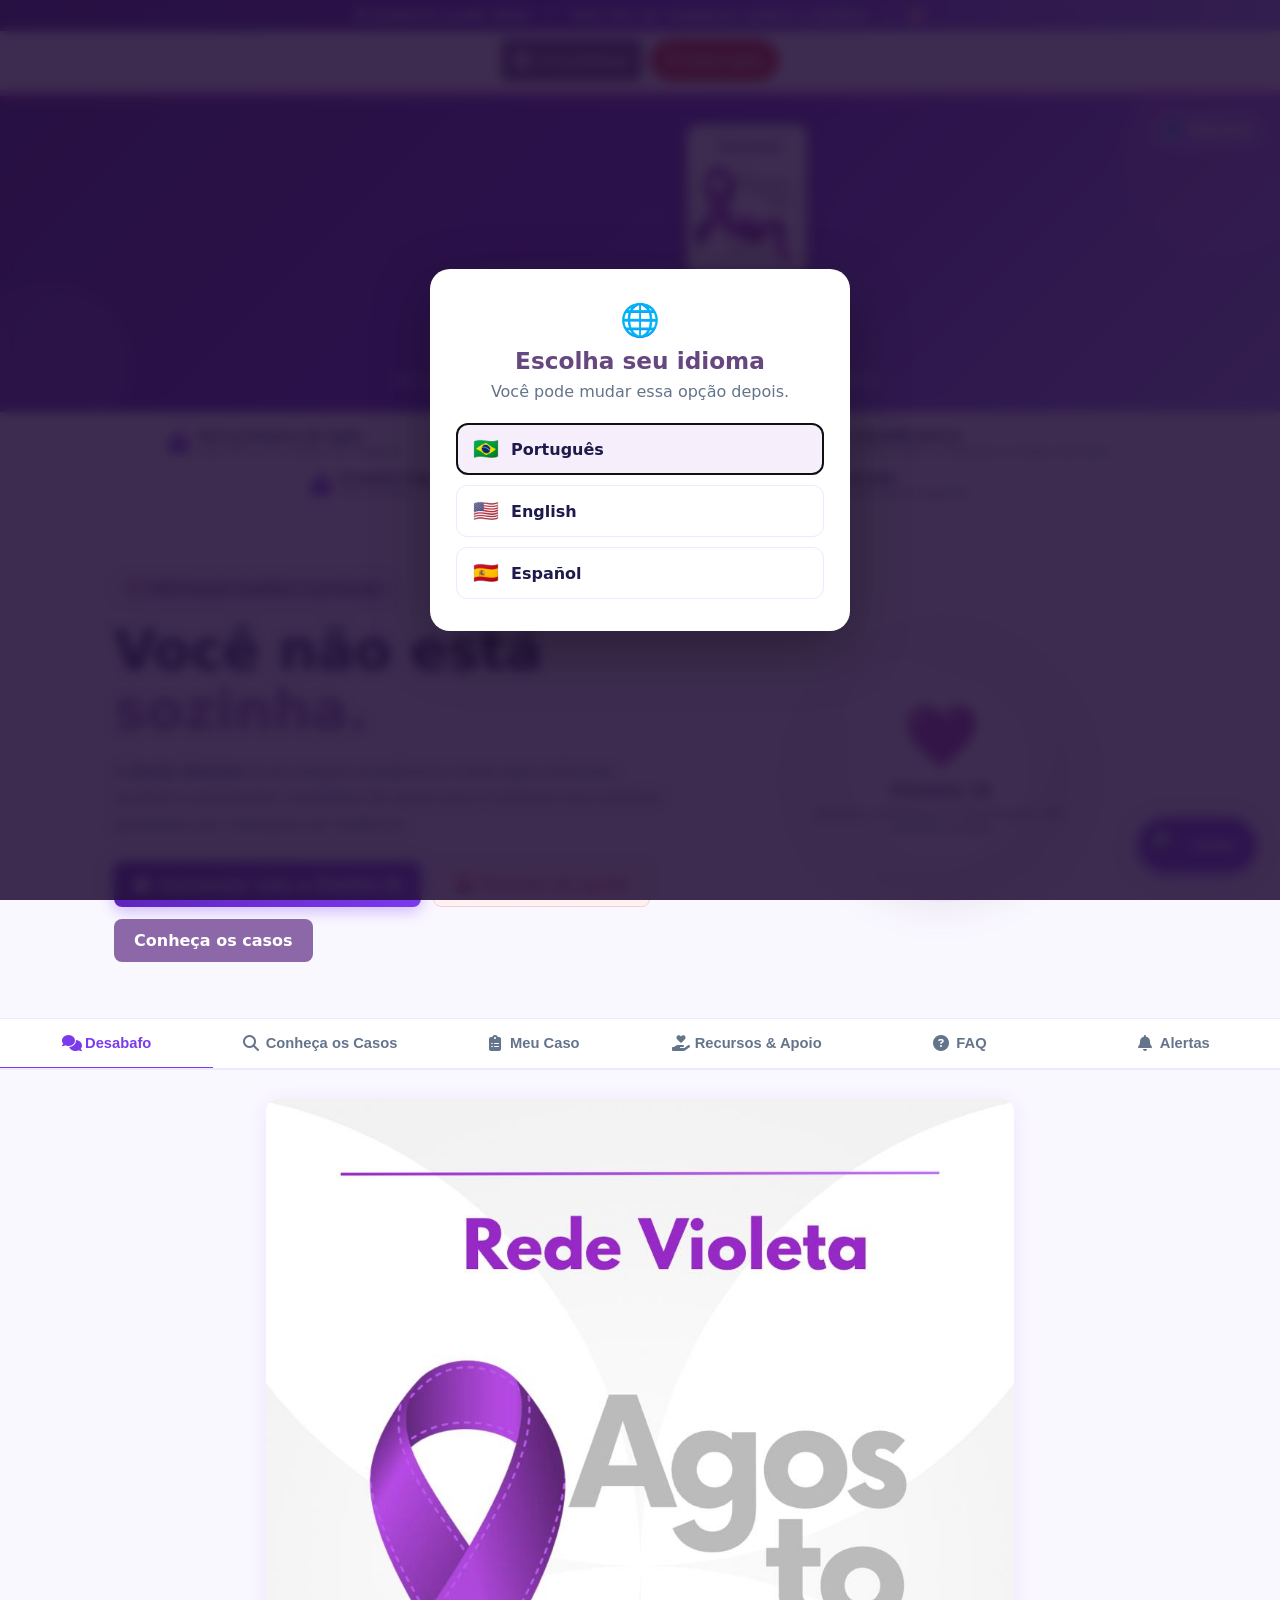
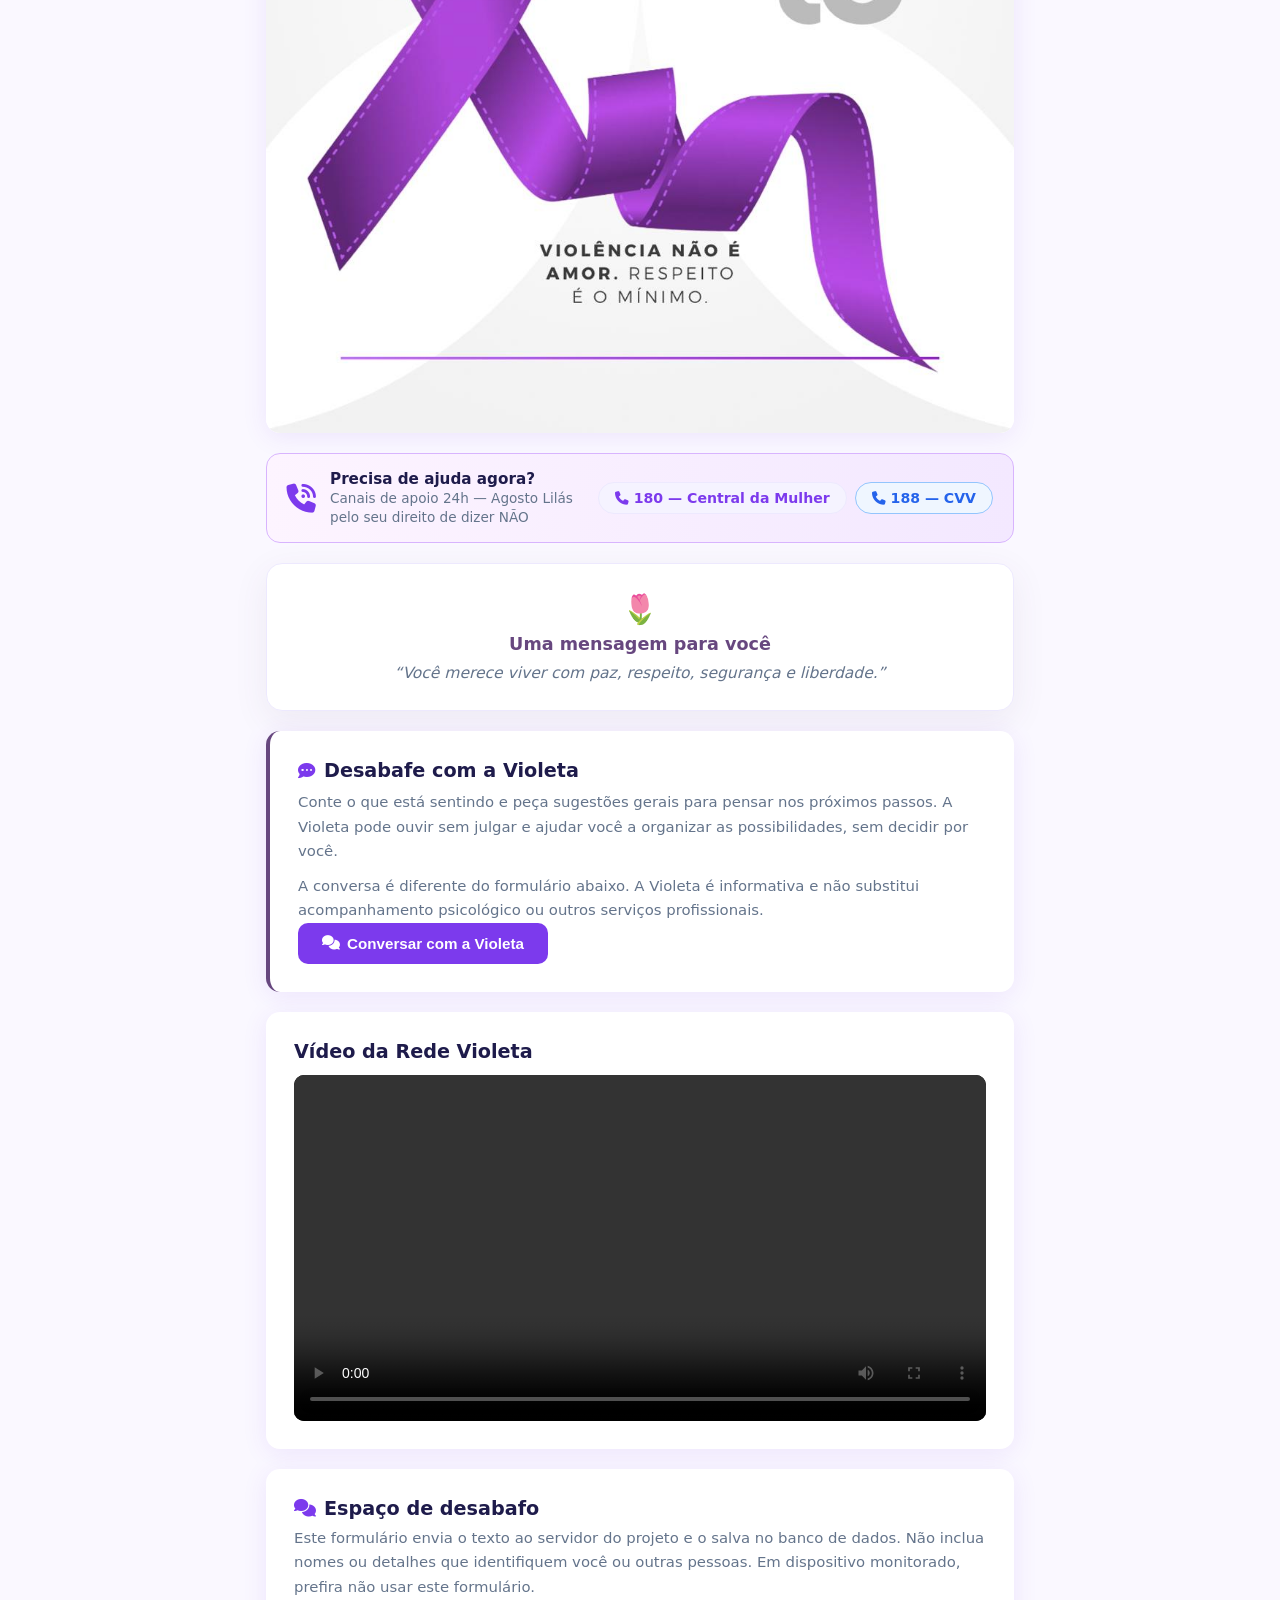
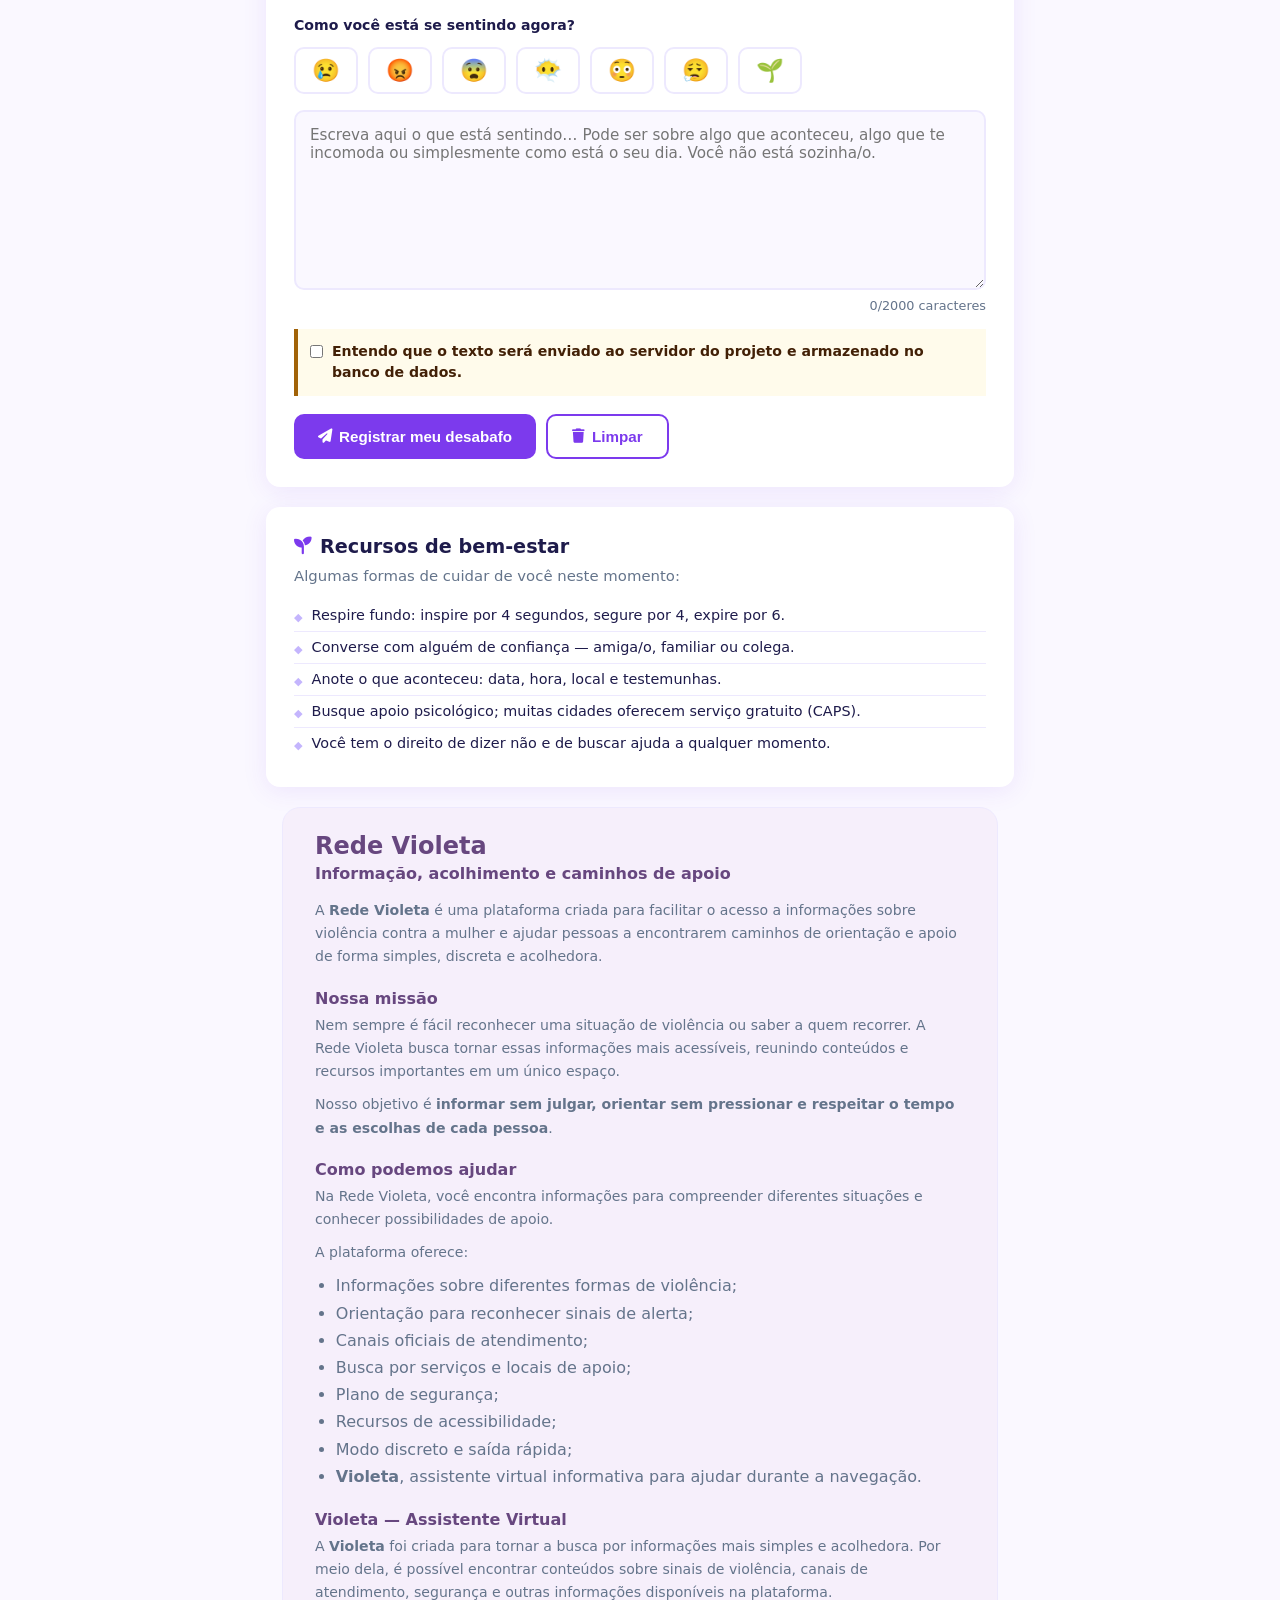
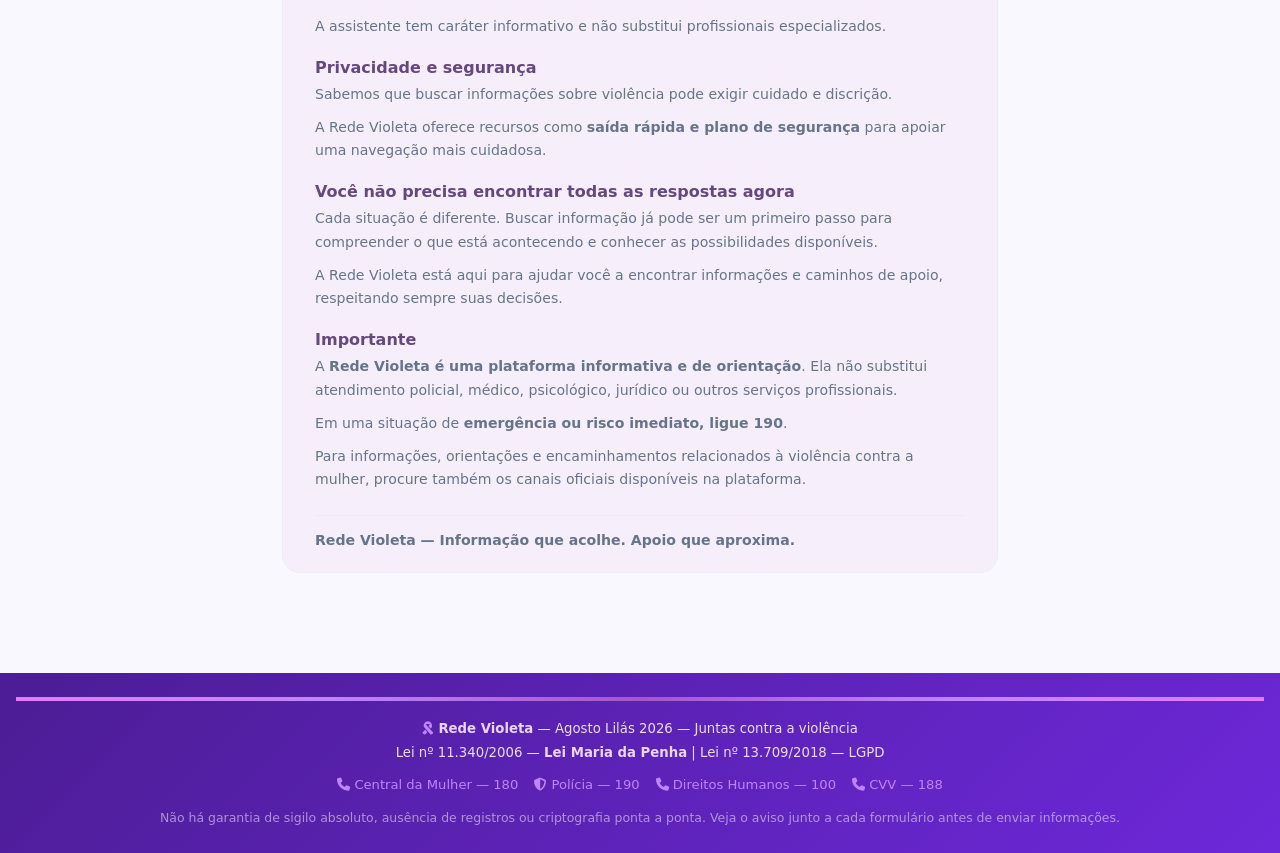
==== commit febb8ecf: "Remove secret mode feature Co-authored-by: Cleysonvieira635 <203680574+Cleysonvieira635@users.norepl" ====
--- a/index.html
+++ b/index.html
@@ -89,9 +89,6 @@
 <div class="utility-bar" role="toolbar" aria-label="Acessibilidade e segurança">
   <button class="a11y-fab" id="a11yFab" onclick="painelAcessibilidade()" aria-haspopup="true" aria-expanded="false" aria-controls="a11yPanel" aria-label="Abrir opções de acessibilidade">
     <i class="fa-solid fa-universal-access" aria-hidden="true"></i><span>Acessibilidade</span>
-  </button>
-  <button class="discreet-mode-btn" id="discreetModeBtn" type="button" onclick="alternarModoDiscreto()" aria-pressed="false">
-    <i class="fa-solid fa-eye-slash" aria-hidden="true"></i> Modo secreto
   </button>
   <button class="quick-exit-btn" id="quickExitBtn" onclick="saidaRapida()" aria-label="Sair rapidamente deste site e ir para uma página neutra">
     <i class="fa-solid fa-arrow-up-right-from-square" aria-hidden="true"></i> Saída rápida
@@ -949,7 +946,7 @@
       <section class="about-block">
         <h3>Privacidade e segurança</h3>
         <p>Sabemos que buscar informações sobre violência pode exigir cuidado e discrição.</p>
-        <p>A Rede Violeta oferece recursos como <strong>modo discreto, saída rápida e plano de segurança</strong> para apoiar uma navegação mais cuidadosa.</p>
+        <p>A Rede Violeta oferece recursos como <strong>saída rápida e plano de segurança</strong> para apoiar uma navegação mais cuidadosa.</p>
       </section>
 
       <section class="about-block">
--- a/style.css
+++ b/style.css
@@ -1616,21 +1616,7 @@
 body.a11y-high-contrast img { filter: grayscale(1) contrast(1.3); }
 body.a11y-high-contrast ::selection { background: #ffeb3b !important; color: #000 !important; }
 
-.discreet-mode-btn {
-  position: static;
-  display: inline-flex;
-  align-items: center;
-  gap: 7px;
-  min-height: 40px;
-  padding: 8px 13px;
-  border: 1px solid #cbd5e1;
-  border-radius: 6px;
-  background: #fff;
-  color: #334155;
-  font-weight: 700;
-  cursor: pointer;
-}
-.discreet-mode-btn:focus-visible, .pwa-install-btn:focus-visible { outline: 3px solid #0f766e; outline-offset: 3px; }
+.pwa-install-btn:focus-visible { outline: 3px solid #0f766e; outline-offset: 3px; }
 .pwa-install-btn {
   margin-top: 12px;
   padding: 9px 14px;
@@ -1692,13 +1678,6 @@
 .guided-prompts button { padding: 7px 10px; border: 1px solid #94a3b8; border-radius: 4px; background: #f8fafc; color: #334155; font-size: .8rem; cursor: pointer; }
 .chat-privacy-note { margin: 8px 0 0; color: var(--muted); font-size: .76rem; line-height: 1.5; }
 
-html.discreet-mode { --primary: #475569; --primary-dk: #334155; --primary-lt: #94a3b8; --accent: #cbd5e1; --accent2: #e2e8f0; --bg: #f8fafc; --text: #1f2937; --muted: #475569; --border: #cbd5e1; --shadow: 0 2px 10px rgba(15,23,42,.08); }
-html.discreet-mode .campaign-banner, html.discreet-mode .academic-bar, html.discreet-mode .header-campaign, html.discreet-mode .header-logo, html.discreet-mode .safe-badge, html.discreet-mode .hero-art, html.discreet-mode .academic-section-wrap, html.discreet-mode .ai-fab, html.discreet-mode .trust-strip, html.discreet-mode .hero-wrap, html.discreet-mode .tab-nav, html.discreet-mode main, html.discreet-mode footer { display: none !important; }
-html.discreet-mode header { background: #e2e8f0; color: #1f2937; }
-html.discreet-mode .header-ribbon { background: #94a3b8; }
-html.discreet-mode .header-inner::before, html.discreet-mode .header-inner::after { display: none; }
-html.discreet-mode .tab-btn.active { color: #334155; border-bottom-color: #334155; }
-
 @media (max-width: 720px) {
   .support-search-row { grid-template-columns: 1fr; align-items: stretch; }
 }
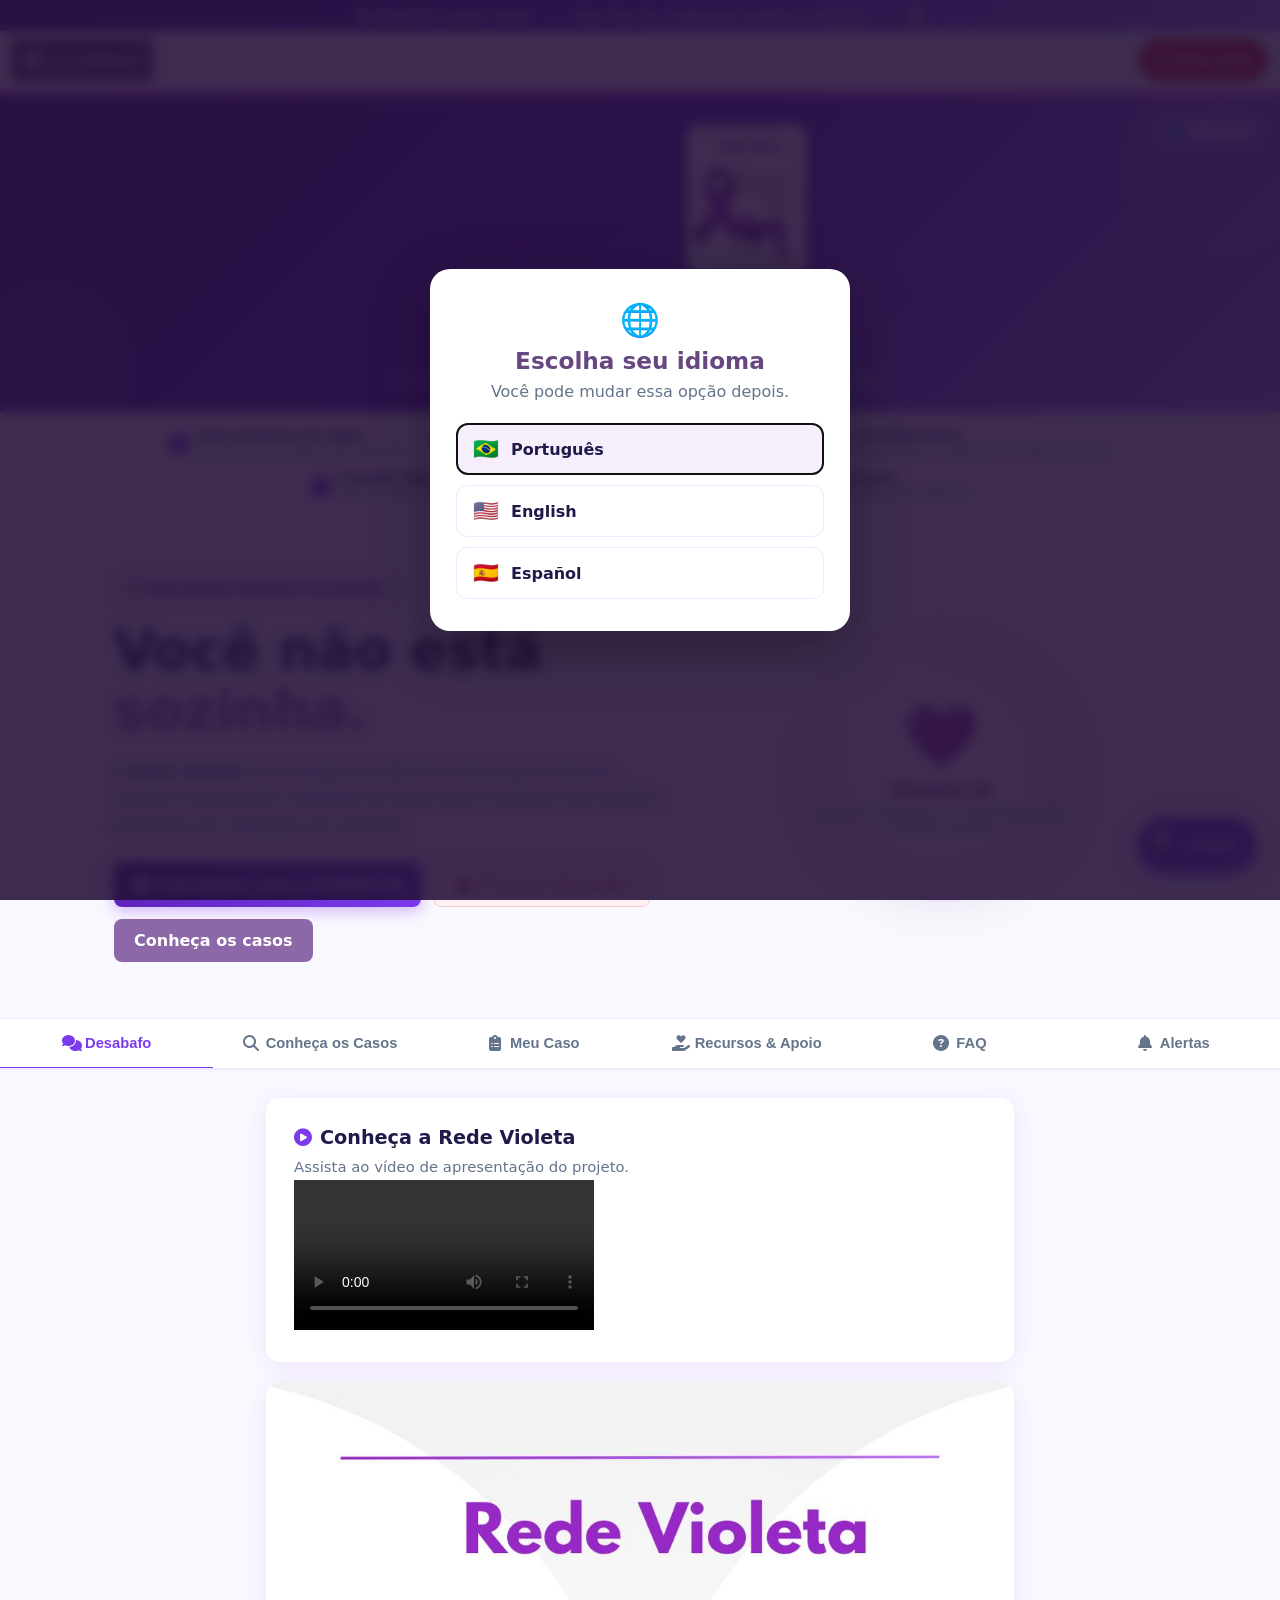
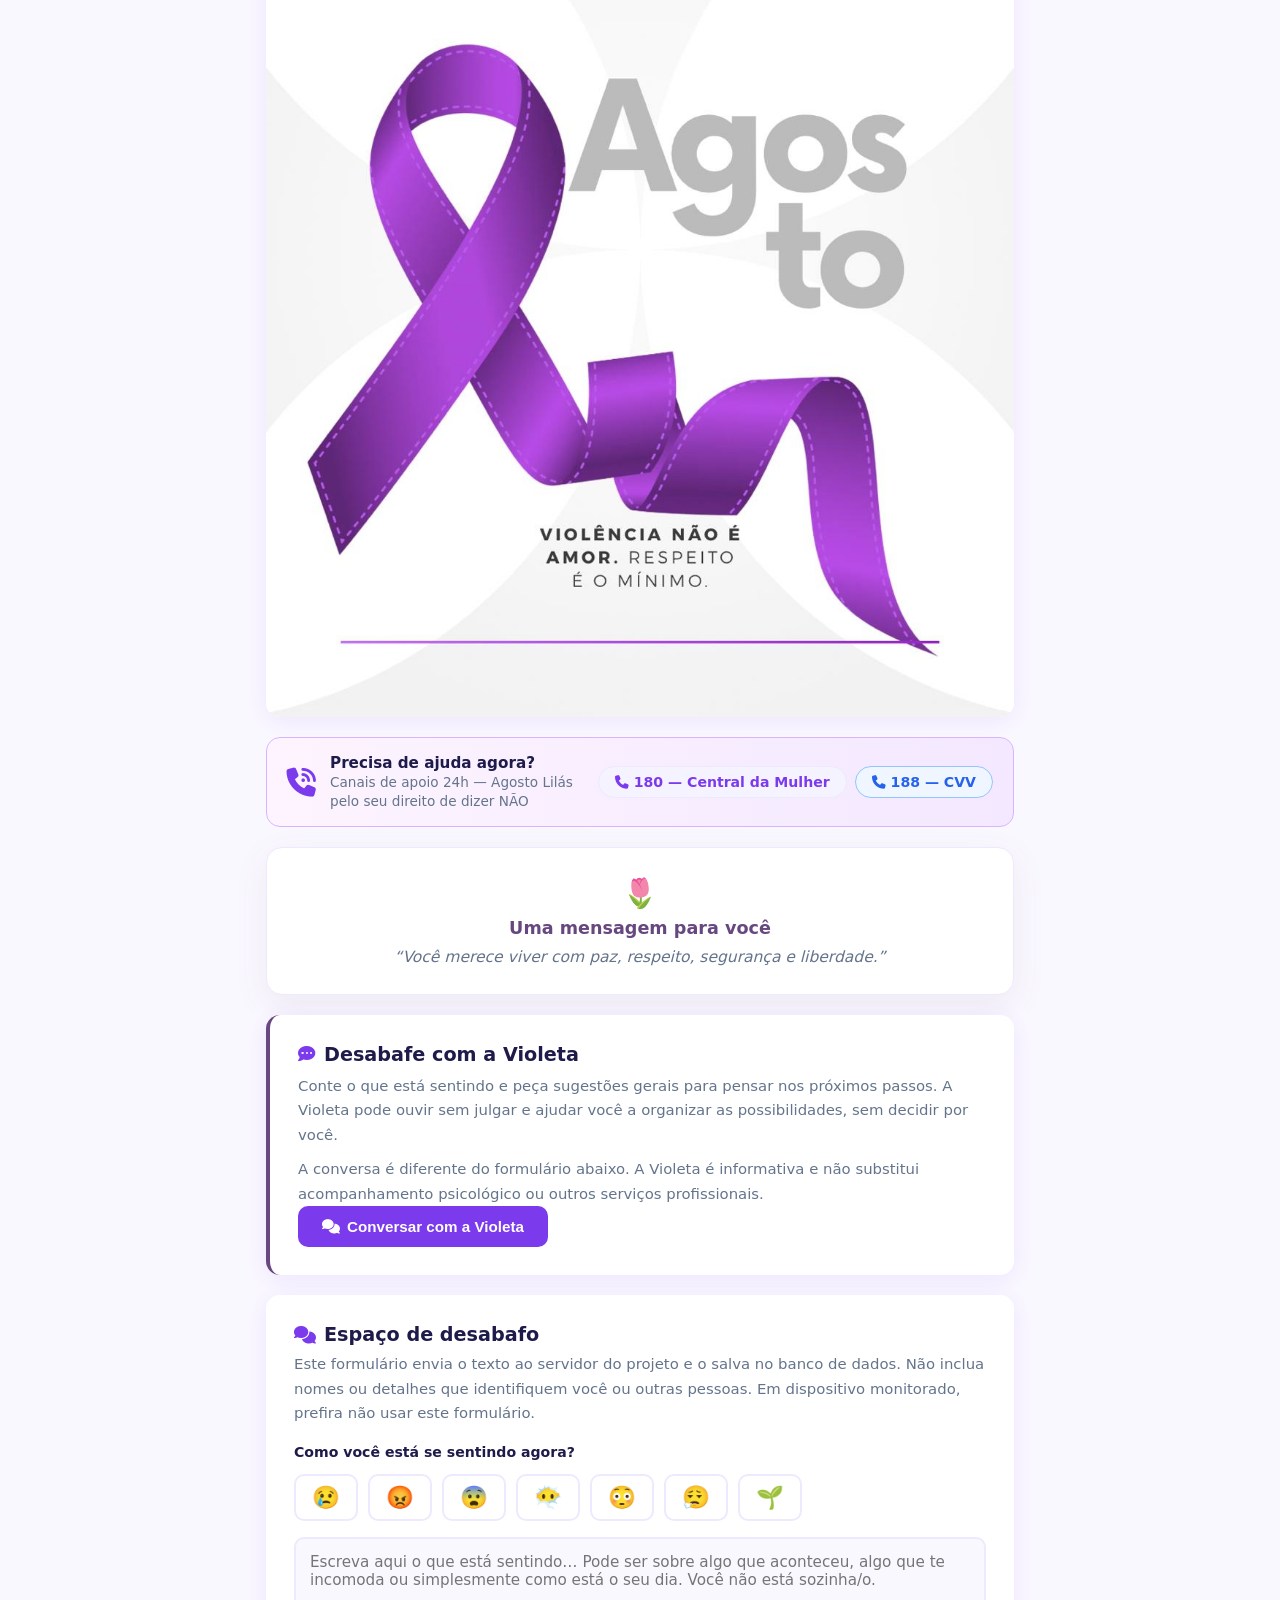
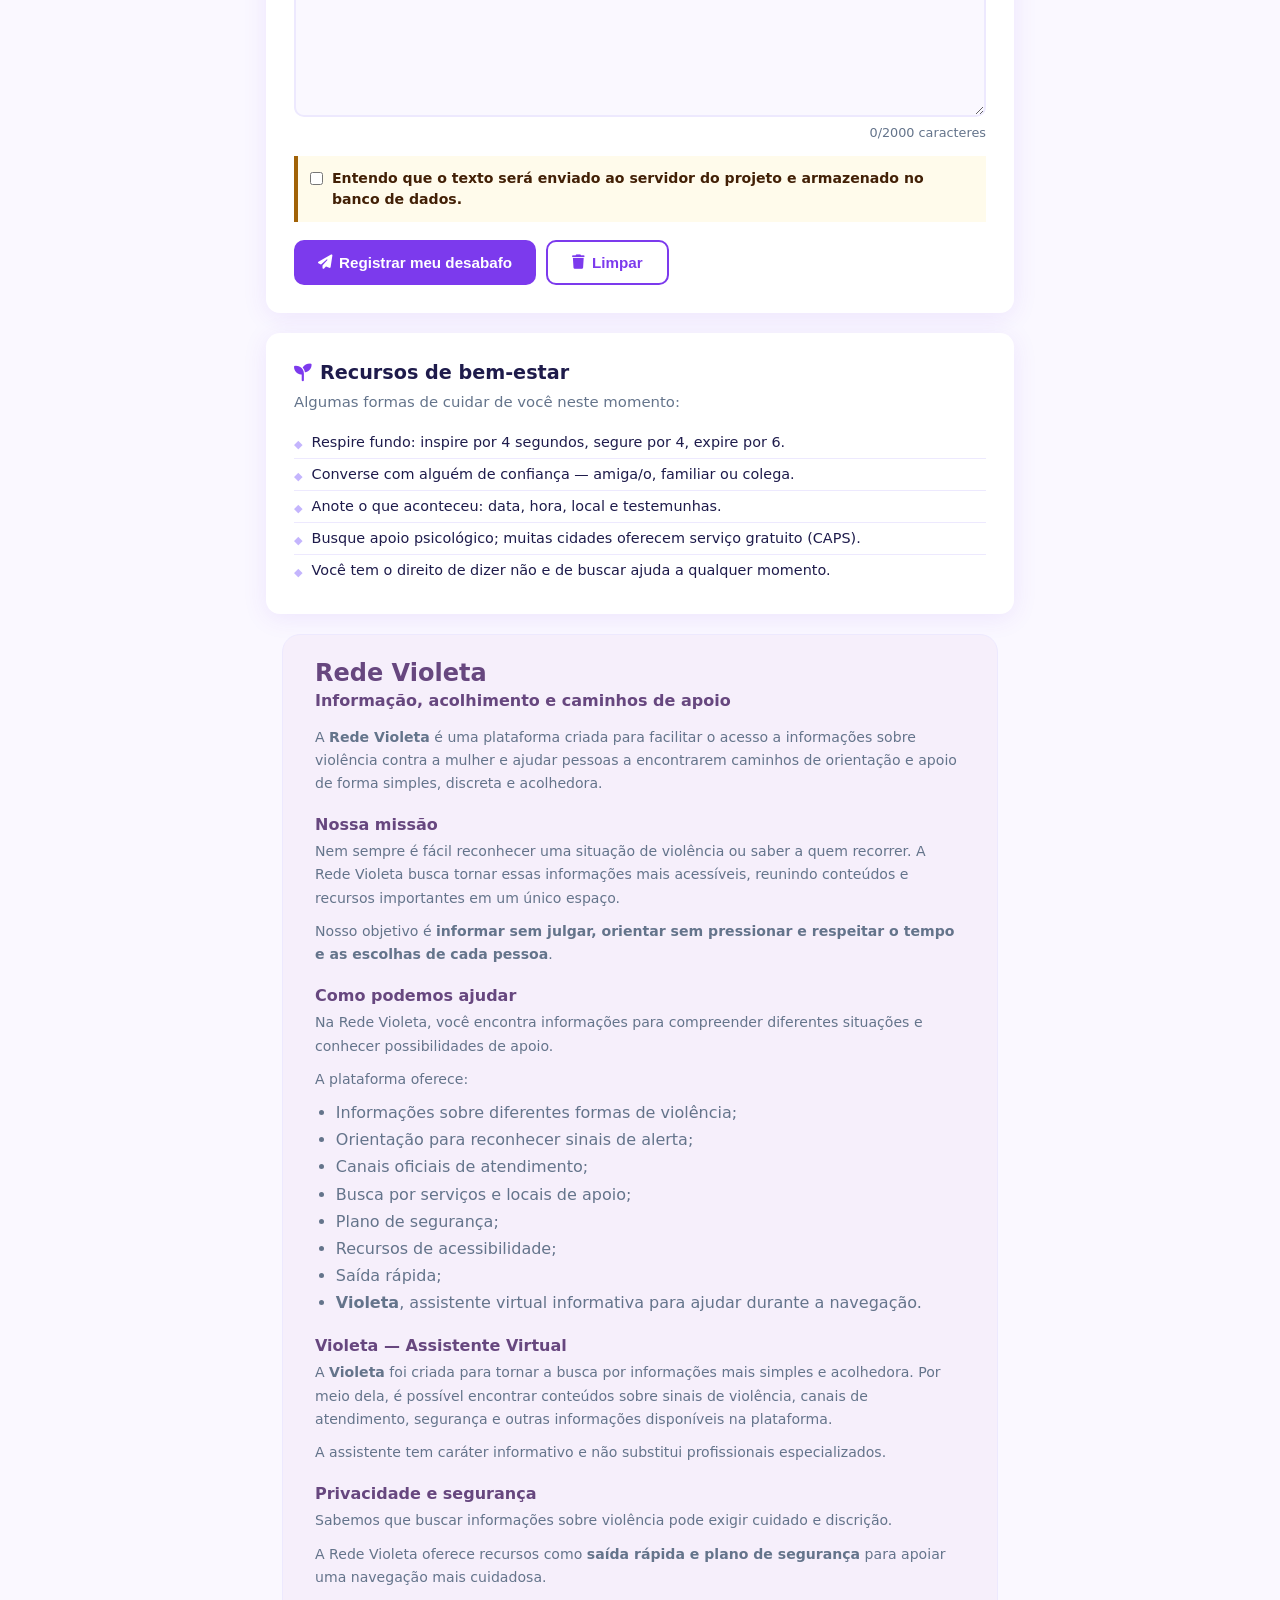
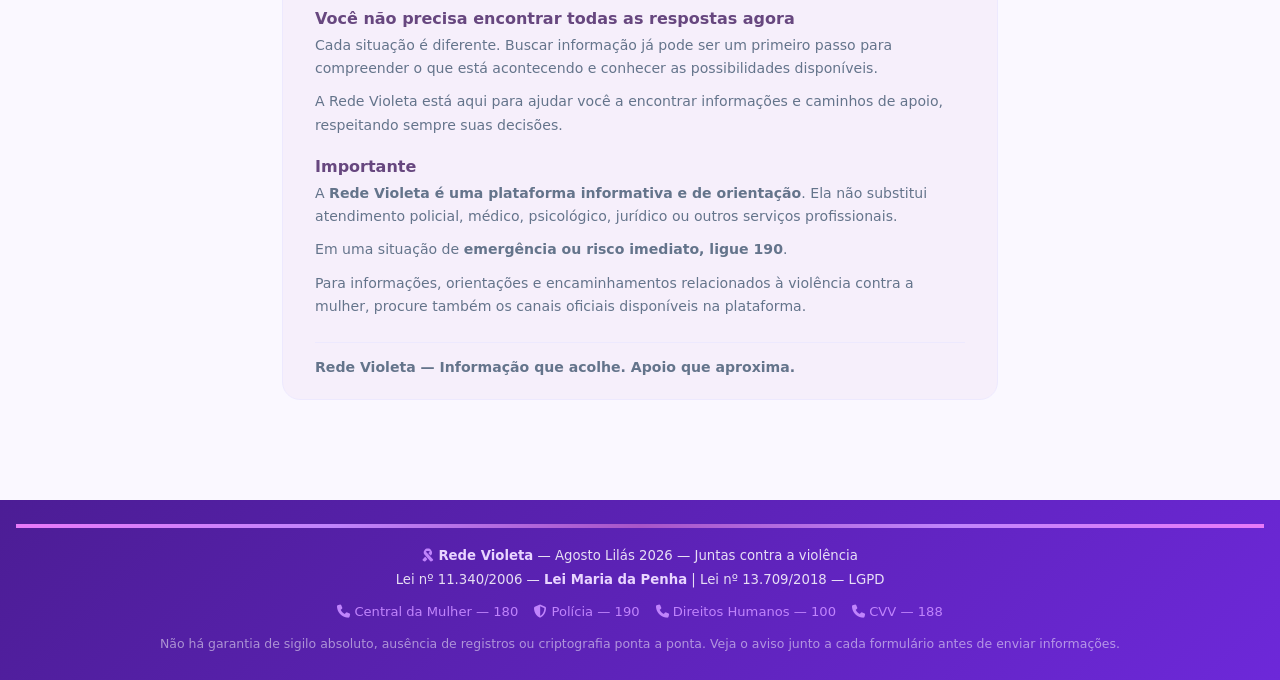
==== commit 1032f44f: "Add intro video to home, remove secret mode, security hardening (CSP/referrer), reorder utility bar" ====
--- a/index.html
+++ b/index.html
@@ -1,1416 +1,1045 @@
-<!DOCTYPE html>
-<html lang="pt-BR">
-<head>
-  <meta charset="UTF-8" />
-  <meta name="viewport" content="width=device-width, initial-scale=1.0" />
-  <title>Rede Violeta</title>
-  <meta name="theme-color" content="#6b4d5b" />
-  <meta name="description" content="Informações educativas e caminhos de apoio. Em emergência, ligue 190." />
-  <link rel="manifest" href="manifest.webmanifest" />
-  <link rel="icon" href="data:image/svg+xml,<svg xmlns='http://www.w3.org/2000/svg' viewBox='0 0 100 100'><text y='.9em' font-size='90'>🌸</text></svg>" />
-  <link rel="stylesheet" href="style.css" />
-  <link rel="stylesheet" href="https://unpkg.com/leaflet@1.9.4/dist/leaflet.css" />
-  <link rel="stylesheet" href="https://cdnjs.cloudflare.com/ajax/libs/font-awesome/6.5.0/css/all.min.css" />
-</head>
-<body>
-
-<section class="language-gate" id="languageGate" role="dialog" aria-modal="true" aria-labelledby="languageGateTitle">
-  <div class="language-gate-card">
-    <div class="language-gate-icon" aria-hidden="true">🌐</div>
-    <h1 id="languageGateTitle">Escolha seu idioma</h1>
-    <p>Você pode mudar essa opção depois.</p>
-    <div class="language-options">
-      <button type="button" onclick="setSiteLanguage('pt')"><span>🇧🇷</span> Português</button>
-      <button type="button" onclick="setSiteLanguage('en')"><span>🇺🇸</span> English</button>
-      <button type="button" onclick="setSiteLanguage('es')"><span>🇪🇸</span> Español</button>
-    </div>
-  </div>
-</section>
-
-<!-- ─── Acessibilidade ─── -->
-<div class="a11y-panel" id="a11yPanel" role="dialog" aria-modal="false" aria-labelledby="a11yPanelTitle">
-  <h2 id="a11yPanelTitle">♿ Acessibilidade
-    <button class="a11y-close" onclick="painelAcessibilidade(false)" aria-label="Fechar opções de acessibilidade">&times;</button>
-  </h2>
-  <p class="a11y-sub">Ajuste a página do seu jeito. As preferências ficam salvas neste navegador.</p>
-
-  <div class="a11y-option">
-    <span class="a11y-label">Tamanho da fonte</span>
-    <div class="a11y-font-controls">
-      <button type="button" onclick="alterarFonte(-10)" aria-label="Diminuir fonte">A-</button>
-      <button type="button" onclick="alterarFonte(0)" aria-label="Fonte padrão">A</button>
-      <button type="button" onclick="alterarFonte(10)" aria-label="Aumentar fonte">A+</button>
-    </div>
-  </div>
-
-  <div class="a11y-option">
-    <span class="a11y-label">Alto contraste</span>
-    <label class="a11y-switch">
-      <input type="checkbox" id="a11yContrast" onchange="definirPreferenciaAcessibilidade('contrast', this.checked)" aria-label="Ativar alto contraste">
-      <span class="a11y-track"></span><span class="a11y-thumb"></span>
-    </label>
-  </div>
-
-  <div class="a11y-option">
-    <span class="a11y-label">Ler conteúdo em voz alta</span>
-    <label class="a11y-switch">
-      <input type="checkbox" id="a11yReadAloud" onchange="definirPreferenciaAcessibilidade('readOnClick', this.checked)" aria-label="Ativar leitura de conteúdo em voz alta ao clicar nos textos">
-      <span class="a11y-track"></span><span class="a11y-thumb"></span>
-    </label>
-  </div>
-
-  <div class="a11y-option">
-    <span class="a11y-label">Pausar animações</span>
-    <label class="a11y-switch">
-      <input type="checkbox" id="a11yMotion" onchange="definirPreferenciaAcessibilidade('reducedMotion', this.checked)" aria-label="Pausar animações e transições">
-      <span class="a11y-track"></span><span class="a11y-thumb"></span>
-    </label>
-  </div>
-
-  <div class="a11y-option">
-    <span class="a11y-label">Foco visível destacado</span>
-    <label class="a11y-switch">
-      <input type="checkbox" id="a11yFocus" onchange="definirPreferenciaAcessibilidade('focus', this.checked)" aria-label="Destacar foco do teclado">
-      <span class="a11y-track"></span><span class="a11y-thumb"></span>
-    </label>
-  </div>
-
-  <div class="a11y-option" style="border-top:1px solid var(--border);">
-    <span class="a11y-label">Restaurar padrões</span>
-    <button class="btn btn-outline" style="padding:6px 12px;font-size:.78rem;" onclick="resetAcessibilidade()">Resetar</button>
-  </div>
-</div>
-
-<!-- ─── Banner Campanha ─── -->
-<div class="campaign-banner">
-  <i class="fa-solid fa-ribbon"></i> AGOSTO LILÁS 2026 <span>|</span> Pelo fim da violência contra a mulher <span>|</span> 🌸
-</div>
-
-<div class="utility-bar" role="toolbar" aria-label="Acessibilidade e segurança">
-  <button class="a11y-fab" id="a11yFab" onclick="painelAcessibilidade()" aria-haspopup="true" aria-expanded="false" aria-controls="a11yPanel" aria-label="Abrir opções de acessibilidade">
-    <i class="fa-solid fa-universal-access" aria-hidden="true"></i><span>Acessibilidade</span>
-  </button>
-  <button class="quick-exit-btn" id="quickExitBtn" onclick="saidaRapida()" aria-label="Sair rapidamente deste site e ir para uma página neutra">
-    <i class="fa-solid fa-arrow-up-right-from-square" aria-hidden="true"></i> Saída rápida
-  </button>
-</div>
-
-<!-- ───────── Header ───────── -->
-<header>
-  <div class="header-ribbon"></div>
-  <div class="header-inner">
-    <button type="button" class="language-change-btn" onclick="showLanguagePicker()" aria-label="Mudar idioma">🌐 <span data-i18n="language-button">Idioma</span></button>
-    <div class="header-campaign"><i class="fa-solid fa-ribbon dot-spin"></i> Agosto Lilás 2026</div>
-    <img src="img/img.jpeg" alt="Rede Violeta" class="header-logo" />
-    <h1>Rede Violeta</h1>
-    <p class="h1-sub">Rede Violeta — Juntas contra a violência</p>
-    <p>Um espaço seguro para desabafar, aprender e denunciar o assédio.</p>
-    <button class="pwa-install-btn" id="installPwaBtn" type="button" hidden>
-      <i class="fa-solid fa-download" aria-hidden="true"></i> Instalar aplicativo
-    </button>
-  </div>
-</header>
-
-<!-- ─── Faixa de Confiabilidade ─── -->
-<div class="trust-strip" role="list" aria-label="Indicadores de segurança">
-  <div class="trust-item" role="listitem">
-    <span class="trust-icon"><i class="fa-solid fa-lock"></i></span>
-    <div>
-      <strong>Sem promessa de sigilo</strong>
-      <span>Leia como seus dados são tratados</span>
-    </div>
-  </div>
-  <div class="trust-sep" aria-hidden="true"></div>
-  <div class="trust-item" role="listitem">
-    <span class="trust-icon"><i class="fa-solid fa-shield-halved"></i></span>
-    <div>
-      <strong>Dados enviados ao servidor</strong>
-      <span>Desabafos e denúncias são persistidos pelo projeto</span>
-    </div>
-  </div>
-  <div class="trust-sep" aria-hidden="true"></div>
-  <div class="trust-item" role="listitem">
-    <span class="trust-icon"><i class="fa-solid fa-file-contract"></i></span>
-    <div>
-      <strong>Evite identificadores</strong>
-      <span>Não informe nomes, endereços ou dados sensíveis</span>
-    </div>
-  </div>
-  <div class="trust-sep" aria-hidden="true"></div>
-  <div class="trust-item" role="listitem">
-    <span class="trust-icon"><i class="fa-solid fa-lock"></i></span>
-    <div>
-      <strong>Conexão depende da hospedagem</strong>
-      <span>Use somente o endereço oficial com HTTPS</span>
-    </div>
-  </div>
-  <div class="trust-sep" aria-hidden="true"></div>
-  <div class="trust-item" role="listitem">
-    <span class="trust-icon"><i class="fa-solid fa-circle-check"></i></span>
-    <div>
-      <strong>Sem garantia contra rastreamento</strong>
-      <span>Navegador, rede e hospedagem podem gerar registros</span>
-    </div>
-  </div>
-</div>
-
-<!-- ───────── Hero ───────── -->
-<div class="hero-wrap" id="inicio">
-  <div class="hero">
-    <div>
-      <span class="hero-label">🌷 Informação também é proteção</span>
-      <h1>Você não está <span>sozinha.</span></h1>
-      <p class="hero-desc">
-        A <strong>Rede Violeta</strong> é um projeto acadêmico criado para informar,
-        acolher e apresentar caminhos de apoio para mulheres que estejam passando
-        por situações de violência.
-      </p>
-      <div class="hero-buttons">
-        <a href="#" class="btn-ai-hero" onclick="openAssistant(); return false;">
-          <i class="fa-solid fa-comment-dots" aria-hidden="true"></i> Conversar com a Violeta IA
-        </a>
-        <a href="#" class="btn-emergency-hero" onclick="switchTab('recursos'); document.querySelector('.tab-nav').scrollIntoView({behavior:'smooth'}); return false;">
-          🚨 Preciso de ajuda
-        </a>
-        <a href="#" class="btn-cases-hero" onclick="switchTab('identificar'); document.querySelector('.tab-nav').scrollIntoView({behavior:'smooth'}); return false;">
-          Conheça os casos
-        </a>
-      </div>
-    </div>
-    <div class="hero-art">
-      <div class="lilac-circle">
-        <div class="art-content">
-          <div class="art-heart">💜</div>
-          <h3>Violeta IA</h3>
-          <p>Escuta acolhedora e informação; não substitui terapia</p>
-        </div>
-      </div>
-    </div>
-  </div>
-</div>
-
-<!-- ───────── Tabs ───────── -->
-<nav class="tab-nav" role="tablist">
-  <button class="tab-btn active" onclick="switchTab('desabafo')" role="tab" aria-selected="true">
-    <i class="fa-solid fa-comments"></i> Desabafo
-  </button>
-  <button class="tab-btn" onclick="switchTab('identificar')" role="tab" aria-selected="false">
-    <i class="fa-solid fa-magnifying-glass"></i> Conheça os Casos
-  </button>
-  <button class="tab-btn" onclick="switchTab('quiz')" role="tab" aria-selected="false">
-    <i class="fa-solid fa-clipboard-list"></i> Meu Caso
-  </button>
-  <button class="tab-btn" onclick="switchTab('recursos')" role="tab" aria-selected="false">
-    <i class="fa-solid fa-hand-holding-heart"></i> Recursos & Apoio
-  </button>
-  <button class="tab-btn" onclick="switchTab('faq')" role="tab" aria-selected="false">
-    <i class="fa-solid fa-circle-question"></i> FAQ
-  </button>
-  <button class="tab-btn" onclick="switchTab('alertas')" role="tab" aria-selected="false">
-    <i class="fa-solid fa-bell"></i> Alertas
-  </button>
-</nav>
-
-<!-- ───────── Main ───────── -->
-<main>
-
-  <!-- ══════ ABA 1 — DESABAFO ══════ -->
-  <section id="tab-desabafo" class="tab-pane active">
-
-    <div class="card banner-card">
-      <img src="img/img.jpeg" alt="Rede Violeta — Agosto Lilás — Violência não é amor" class="banner-img" />
-    </div>
-
-    <div class="hotline-strip">
-      <span class="hl-icon"><i class="fa-solid fa-phone-volume"></i></span>
-      <div class="hl-text">
-        <strong>Precisa de ajuda agora?</strong>
-        <span>Canais de apoio 24h — Agosto Lilás pelo seu direito de dizer NÃO</span>
-      </div>
-      <div class="hl-numbers">
-        <a href="tel:180" class="hotline-number hn-lilac"><i class="fa-solid fa-phone"></i> 180 — Central da Mulher</a>
-        <a href="tel:188" class="hotline-number hn-blue"><i class="fa-solid fa-phone"></i> 188 — CVV</a>
-      </div>
-    </div>
-
-    <div class="message-card">
-      <div class="message-icon">🌷</div>
-      <h2>Uma mensagem para você</h2>
-      <p id="comfortMessage">&ldquo;Você merece viver com paz, respeito, segurança e liberdade.&rdquo;</p>
-    </div>
-
-    <div class="card violeta-support-card">
-      <h2><i class="fa-solid fa-comment-dots" aria-hidden="true"></i> Desabafe com a Violeta</h2>
-      <p>Conte o que está sentindo e peça sugestões gerais para pensar nos próximos passos. A Violeta pode ouvir sem julgar e ajudar você a organizar as possibilidades, sem decidir por você.</p>
-      <p class="violeta-support-limit">A conversa é diferente do formulário abaixo. A Violeta é informativa e não substitui acompanhamento psicológico ou outros serviços profissionais.</p>
-      <button type="button" class="btn btn-primary" onclick="openAssistant()">
-        <i class="fa-solid fa-comments" aria-hidden="true"></i> Conversar com a Violeta
-      </button>
-    </div>
-
-    <div class="card violeta-video-card">
-      <h2>Vídeo da Rede Violeta</h2>
-      <video controls playsinline preload="metadata" aria-label="Vídeo da Rede Violeta">
-        <source src="video/violeta.mp4" type="video/mp4">
-        Seu navegador não oferece suporte à reprodução de vídeo.
-      </video>
-    </div>
-
-    <div class="card">
-      <h2><i class="fa-solid fa-comments"></i> Espaço de desabafo</h2>
-      <p>Este formulário envia o texto ao servidor do projeto e o salva no banco de dados. Não inclua nomes ou detalhes que identifiquem você ou outras pessoas. Em dispositivo monitorado, prefira não usar este formulário.</p>
-
-      <div class="mood-wrap">
-        <label class="mood-label">Como você está se sentindo agora?</label>
-        <div class="mood-row" id="moodRow">
-          <button class="mood-btn" data-mood="triste"        title="Triste">😢</button>
-          <button class="mood-btn" data-mood="com raiva"     title="Com raiva">😡</button>
-          <button class="mood-btn" data-mood="com medo"      title="Com medo">😨</button>
-          <button class="mood-btn" data-mood="perdida/o"     title="Perdida/o">😶‍🌫️</button>
-          <button class="mood-btn" data-mood="envergonhada/o" title="Envergonhada/o">😳</button>
-          <button class="mood-btn" data-mood="aliviada/o"    title="Aliviada/o">😮‍💨</button>
-          <button class="mood-btn" data-mood="esperançosa/o" title="Esperançosa/o">🌱</button>
-        </div>
-      </div>
-
-      <textarea id="desabafoText"
-        placeholder="Escreva aqui o que está sentindo… Pode ser sobre algo que aconteceu, algo que te incomoda ou simplesmente como está o seu dia. Você não está sozinha/o."
-        oninput="updateCharCount(this,'desabafoCount',2000)" maxlength="2000"></textarea>
-      <div class="char-count"><span id="desabafoCount">0</span>/2000 caracteres</div>
-      <div id="desabafoError" class="alert alert-warning mt-14 is-hidden" role="alert">
-        <span><i class="fa-solid fa-triangle-exclamation"></i></span>
-        <span>Não foi possível confirmar o recebimento. O servidor pode ter recebido o texto; evite reenviar para não criar duplicatas. Em perigo imediato, ligue 190.</span>
-      </div>
-
-      <div id="moodFeedback" class="alert alert-info mt-14 is-hidden">
-        <span><i class="fa-solid fa-lightbulb"></i></span>
-        <span id="moodFeedbackText"></span>
-      </div>
-
-      <label class="consent-note"><input type="checkbox" id="desabafoConsent"> Entendo que o texto será enviado ao servidor do projeto e armazenado no banco de dados.</label>
-      <div class="btn-row">
-        <button class="btn btn-primary" onclick="enviarDesabafo()"><i class="fa-solid fa-paper-plane"></i> Registrar meu desabafo</button>
-        <button class="btn btn-outline" onclick="limparDesabafo()"><i class="fa-solid fa-trash"></i> Limpar</button>
-      </div>
-    </div>
-
-    <div class="card is-hidden" id="desabafoSuccess">
-      <div class="success-overlay show">
-        <div class="success-circle"><i class="fa-solid fa-check"></i></div>
-        <h3>Obrigada por confiar!</h3>
-        <p>O servidor do projeto confirmou o recebimento. O texto pode permanecer armazenado; não há garantia de sigilo absoluto. Você merece apoio e não está sozinha/o nessa situação.</p>
-        <div id="assedioClassif" class="alert alert-info mt-12 is-hidden"></div>
-        <div id="formalizarConfirm" class="alert alert-success mt-10 is-hidden"><span><i class="fa-solid fa-check"></i></span><span>Relato registrado no sistema do projeto; não é boletim de ocorrência nem denúncia oficial.</span></div>
-        <div id="formalizarError" class="alert alert-warning mt-10 is-hidden" role="alert"><span><i class="fa-solid fa-triangle-exclamation"></i></span><span>Não foi possível formalizar a denúncia agora. Tente novamente mais tarde ou procure um serviço de atendimento.</span></div>
-        <div class="btn-row centered mt-16">
-          <button class="btn btn-outline is-hidden" id="btnFormalizar" onclick="formalizarDenuncia()"><i class="fa-solid fa-file-lines"></i> Enviar relato ao projeto</button>
-          <button class="btn btn-outline mt-18" onclick="novoDesabafo()">Fazer outro desabafo</button>
-        </div>
-      </div>
-    </div>
-
-    <div class="card">
-      <h2><i class="fa-solid fa-seedling"></i> Recursos de bem-estar</h2>
-      <p>Algumas formas de cuidar de você neste momento:</p>
-      <ul class="checklist mt-12">
-        <li>Respire fundo: inspire por 4 segundos, segure por 4, expire por 6.</li>
-        <li>Converse com alguém de confiança — amiga/o, familiar ou colega.</li>
-        <li>Anote o que aconteceu: data, hora, local e testemunhas.</li>
-        <li>Busque apoio psicológico; muitas cidades oferecem serviço gratuito (CAPS).</li>
-        <li>Você tem o direito de dizer não e de buscar ajuda a qualquer momento.</li>
-      </ul>
-    </div>
-
-  </section>
-
-  <!-- ══════ ABA 2 — Conheça os Casos ══════ -->
-  <section id="tab-identificar" class="tab-pane">
-
-    <div class="card card-agosto">
-      <h2><i class="fa-solid fa-ribbon"></i> O que é o Agosto Lilás?</h2>
-      <p>O <strong>Agosto Lilás</strong> é um movimento nacional de conscientização contra a violência doméstica e sexual. Instituído em agosto — mês da Lei Maria da Penha (Lei nº 11.340/2006, sancionada em 07/08/2006) — o movimento usa o roxo/lilás como símbolo de resistência e esperança.</p>
-      <p class="muted">No Brasil, <strong>1 mulher é vítima de violência a cada 6 minutos</strong>. Falar sobre isso é o primeiro passo para mudar.</p>
-    </div>
-
-    <div class="card">
-      <h2><i class="fa-solid fa-book-open"></i> Casos que marcaram a história</h2>
-      <p>Conhecer casos históricos ajuda a compreender a importância da prevenção, da informação e da rede de proteção.</p>
-      <div class="simple-cases-grid">
-
-        <article class="simple-case-card" id="caso-angela-diniz">
-          <span class="case-year-badge">1976</span>
-          <h3>Ângela Diniz</h3>
-          <p>A socialite mineira foi assassinada pelo então namorado. O julgamento provocou grande debate social sobre a culpabilização da vítima e impulsionou discussões importantes sobre a violência contra mulheres.</p>
-          <div class="case-msg-box">💜 O caso contribuiu para debates históricos sobre violência contra mulheres e sobre argumentos que culpabilizam vítimas.</div>
-        </article>
-
-        <article class="simple-case-card" id="caso-daniella-perez">
-          <span class="case-year-badge">1992</span>
-          <h3>Daniella Perez</h3>
-          <p>A atriz e bailarina foi assassinada em 1992. O caso provocou grande mobilização social e a participação de sua mãe, Gloria Perez, em mudanças na legislação penal.</p>
-          <div class="case-msg-box">💜 O caso mostra como a mobilização social pode contribuir para mudanças importantes na legislação.</div>
-        </article>
-
-        <article class="simple-case-card" id="caso-eloa-pimentel">
-          <span class="case-year-badge">2008</span>
-          <h3>Eloá Pimentel</h3>
-          <p>Aos 15 anos, Eloá foi mantida em cárcere privado pelo ex-namorado em Santo André, SP. O caso teve grande repercussão nacional e o agressor foi condenado a 98 anos e 8 meses.</p>
-          <div class="case-msg-box">💜 O caso reforça a importância de reconhecer situações de controle e ameaça e buscar ajuda.</div>
-        </article>
-
-        <article class="simple-case-card" id="caso-eliza-samudio">
-          <span class="case-year-badge">2010</span>
-          <h3>Eliza Samudio</h3>
-          <p>Eliza desapareceu em 2010. O caso envolveu o então goleiro Bruno Fernandes e teve grande repercussão nacional, evidenciando a importância de redes de proteção.</p>
-          <div class="case-msg-box">💜 A história reforça a importância de redes de proteção e de canais para pedir ajuda.</div>
-        </article>
-
-        <article class="simple-case-card" id="caso-mercia-nakashima">
-          <span class="case-year-badge">2010</span>
-          <h3>Mércia Nakashima</h3>
-          <p>A advogada foi assassinada em 2010. O caso foi julgado pelo Tribunal do Júri de Guarulhos — primeiro julgamento televisionado ao vivo no Brasil. O agressor foi condenado a 22 anos e 8 meses.</p>
-          <div class="case-msg-box">💜 O caso evidencia a importância da investigação, da Justiça e do acolhimento às famílias das vítimas.</div>
-        </article>
-
-      </div>
-      <p class="cases-note"><strong>Importante:</strong> os casos apresentados são fatos históricos utilizados exclusivamente para fins educativos e de conscientização.</p>
-    </div>
-
-    <div class="card">
-      <h2><i class="fa-solid fa-magnifying-glass"></i> O que é assédio?</h2>
-      <p>Assédio é qualquer comportamento indesejado que cause constrangimento, humilhação, intimidação ou sofrimento. Pode ser físico, verbal, virtual ou psicológico.</p>
-      <div class="alert alert-warning mt-14">
-        <span><i class="fa-solid fa-triangle-exclamation"></i></span>
-        <span>O assédio <strong>nunca</strong> é culpa de quem sofre. Independentemente de roupa, comportamento ou relação com o agressor.</span>
-      </div>
-    </div>
-
-    <div class="accordion">
-
-      <div class="acc-item">
-        <button class="acc-header" onclick="toggleAcc(this)">
-          <span class="acc-icon"><i class="fa-solid fa-building"></i></span> Assédio Moral no Trabalho
-          <span class="acc-chevron">▼</span>
-        </button>
-        <div class="acc-body">
-          <p>Exposição repetida a situações humilhantes ou constrangedoras no ambiente de trabalho.</p>
-          <ul class="checklist mt-10">
-            <li>Ser ignorada/o sistematicamente por colegas ou superiores.</li>
-            <li>Receber tarefas impossíveis de cumprir para ser culpabilizada/o.</li>
-            <li>Sofrer piadas, apelidos ofensivos ou humilhações na frente de outros.</li>
-            <li>Ter méritos negados ou trabalho atribuído a outra pessoa.</li>
-            <li>Ameaças constantes de demissão sem motivo justificado.</li>
-            <li>Isolamento forçado ou retirada de responsabilidades sem explicação.</li>
-          </ul>
-        </div>
-      </div>
-
-      <div class="acc-item">
-        <button class="acc-header" onclick="toggleAcc(this)">
-          <span class="acc-icon"><i class="fa-solid fa-heart-pulse"></i></span> Assédio Sexual
-          <span class="acc-chevron">▼</span>
-        </button>
-        <div class="acc-body">
-          <p>Conduta de natureza sexual não desejada, que constranja ou cause desconforto.</p>
-          <ul class="checklist mt-10">
-            <li>Comentários, piadas ou insinuações de cunho sexual.</li>
-            <li>Toques não consentidos em qualquer parte do corpo.</li>
-            <li>Convites insistentes para encontros após rejeição clara.</li>
-            <li>Envio de imagens, vídeos ou mensagens de conteúdo sexual não solicitado.</li>
-            <li>Chantagem com vantagens profissionais em troca de favores sexuais.</li>
-            <li>Olhares ou gestos lascivos e intimidadores.</li>
-          </ul>
-        </div>
-      </div>
-
-      <div class="acc-item">
-        <button class="acc-header" onclick="toggleAcc(this)">
-          <span class="acc-icon"><i class="fa-solid fa-mobile-screen"></i></span> Assédio Virtual (Cyberbullying / Stalking Online)
-          <span class="acc-chevron">▼</span>
-        </button>
-        <div class="acc-body">
-          <p>Perseguição, humilhação ou ameaças realizadas por meios digitais.</p>
-          <ul class="checklist mt-10">
-            <li>Mensagens ofensivas, ameaças ou difamação em redes sociais.</li>
-            <li>Compartilhamento de fotos ou vídeos íntimos sem consentimento (revenge porn).</li>
-            <li>Monitoramento excessivo de perfis, localização ou atividades online.</li>
-            <li>Criação de perfis falsos para assediar ou difamar.</li>
-            <li>Exclusão social online organizada por um grupo.</li>
-          </ul>
-        </div>
-      </div>
-
-      <div class="acc-item">
-        <button class="acc-header" onclick="toggleAcc(this)">
-          <span class="acc-icon"><i class="fa-solid fa-house"></i></span> Assédio Doméstico / Familiar
-          <span class="acc-chevron">▼</span>
-        </button>
-        <div class="acc-body">
-          <p>Comportamentos controladores e abusivos dentro de relações familiares ou afetivas.</p>
-          <ul class="checklist mt-10">
-            <li>Controle de com quem você fala, sai ou se relaciona.</li>
-            <li>Críticas constantes, xingamentos ou desvalorização.</li>
-            <li>Ameaças veladas ou explícitas de agressão física.</li>
-            <li>Controle financeiro — impedir acesso ao próprio dinheiro.</li>
-            <li>Ciúmes excessivos e cobranças de localização a todo momento.</li>
-          </ul>
-        </div>
-      </div>
-
-      <div class="acc-item">
-        <button class="acc-header" onclick="toggleAcc(this)">
-          <span class="acc-icon"><i class="fa-solid fa-school"></i></span> Assédio Escolar (Bullying)
-          <span class="acc-chevron">▼</span>
-        </button>
-        <div class="acc-body">
-          <p>Comportamento agressivo e repetitivo contra estudantes em ambiente escolar.</p>
-          <ul class="checklist mt-10">
-            <li>Apelidos ofensivos, ridicularização ou exclusão do grupo.</li>
-            <li>Agressões físicas, empurrões ou destruição de objetos.</li>
-            <li>Ameaças ou chantagem por materiais escolares, dinheiro ou favores.</li>
-            <li>Difamação ou fofocas para isolar a vítima socialmente.</li>
-          </ul>
-        </div>
-      </div>
-
-    </div>
-
-    <div class="card mt-20">
-      <h2><i class="fa-solid fa-triangle-exclamation"></i> Sinais de alerta em você mesma/o</h2>
-      <p>Se você está passando por assédio, pode notar alguns desses efeitos:</p>
-      <div class="symptoms-grid">
-        <div class="alert alert-danger m-0"><span>😰</span><span>Ansiedade ou medo constante</span></div>
-        <div class="alert alert-danger m-0"><span>😴</span><span>Insônia ou pesadelos</span></div>
-        <div class="alert alert-warning m-0"><span>🤒</span><span>Dores físicas sem causa aparente</span></div>
-        <div class="alert alert-warning m-0"><span>😞</span><span>Queda na autoestima</span></div>
-        <div class="alert alert-info m-0"><span>🚪</span><span>Evitar lugares ou pessoas</span></div>
-        <div class="alert alert-info m-0"><span>🧩</span><span>Dificuldade de concentração</span></div>
-      </div>
-    </div>
-
-    <div class="card">
-      <h2><i class="fa-solid fa-circle-check"></i> O que fazer se isso acontecer comigo?</h2>
-      <ol class="ol-steps">
-        <li><strong>Documente tudo</strong> — salve prints, e-mails, mensagens, datas e horários.</li>
-        <li><strong>Não confronte sozinha/o</strong> — especialmente se houver risco de violência.</li>
-        <li><strong>Busque testemunhas</strong> — alguém que tenha presenciado situações.</li>
-        <li><strong>Comunique à instituição</strong> — RH, direção escolar, conselho tutelar, etc.</li>
-        <li><strong>Registre boletim de ocorrência</strong> — na delegacia da mulher ou online.</li>
-        <li><strong>Procure apoio jurídico e psicológico</strong> — muitos são gratuitos.</li>
-      </ol>
-    </div>
-
-    <div class="card">
-      <h2><i class="fa-solid fa-book-open"></i> Isso é violência? Mitos, direitos e apoio</h2>
-      <div class="education-grid">
-        <article><h3>Isso é violência?</h3><p>Controle, ameaça, humilhação, perseguição, violência sexual e retenção de documentos também merecem atenção. Você não precisa ter certeza sobre o nome para pedir orientação.</p></article>
-        <article><h3>Mito: “ciúme prova amor”</h3><p>Vigilância, isolamento e controle não são demonstrações de afeto. Relações devem respeitar autonomia e consentimento.</p></article>
-        <article><h3>Seus direitos</h3><p>Você pode buscar orientação, atendimento de saúde e proteção. O Ligue 180 informa sobre serviços; em perigo imediato, ligue 190.</p></article>
-        <article><h3>Como apoiar uma amiga</h3><p>Escute sem julgar, acredite no relato, não pressione decisões e pergunte como ajudar. Não confronte a pessoa agressora sem consentimento e avaliação de segurança.</p></article>
-      </div>
-      <p class="cases-note">Conteúdo educativo geral; não substitui orientação jurídica, policial ou de saúde individual.</p>
-    </div>
-
-    <!-- Mapa integrado -->
-    <div id="timelineCard" class="card is-hidden">
-      <h2><i class="fa-solid fa-clock-rotate-left"></i> Linha do Tempo</h2>
-      <p>Eventos históricos relevantes para a legislação de proteção à mulher.</p>
-      <div id="timelineList" class="timeline mt-14"></div>
-    </div>
-
-    <!-- Mapa integrado -->
-    <div class="card">
-      <h2><i class="fa-solid fa-map-location-dot"></i> Delegacias da Mulher (DEAM)</h2>
-      <p>O mapa pode exibir dados de exemplo ou informações desatualizadas. Confirme endereço e funcionamento com canais oficiais antes de se deslocar.</p>
-      <div id="mapContainer" class="map-container"></div>
-      <div id="mapLegendDelegacias" class="map-legend">
-        <div class="legend-item"><span class="legend-dot dot-purple"></span> Delegacia Especializada da Mulher (DEAM)</div>
-        <div class="legend-item"><span class="legend-dot dot-blue"></span> Clique no marcador para ver telefone e endereço</div>
-      </div>
-    </div>
-
-    <div class="card">
-      <h2><i class="fa-solid fa-map-location-dot"></i> Buscar serviços de apoio</h2>
-      <p>Informe uma cidade e escolha um serviço. A busca será aberta em um mapa externo; o local não é enviado à Rede Violeta.</p>
-      <div class="support-search-row">
-        <label for="supportService">Serviço</label>
-        <select id="supportService">
-          <option value="Delegacia da Mulher DEAM">Delegacia da Mulher (DEAM)</option>
-          <option value="Defensoria Pública">Defensoria Pública</option>
-          <option value="CRAS CREAS">CRAS / CREAS</option>
-          <option value="UBS Unidade Básica de Saúde">UBS</option>
-          <option value="Centro de Referência de Atendimento à Mulher">Centro de Referência da Mulher</option>
-        </select>
-        <label for="supportCity">Cidade e estado</label>
-        <input id="supportCity" type="text" autocomplete="address-level2" placeholder="Ex.: Recife, PE" />
-        <button class="btn btn-primary" type="button" onclick="abrirBuscaApoio()"><i class="fa-solid fa-arrow-up-right-from-square" aria-hidden="true"></i> Buscar no mapa</button>
-      </div>
-    </div>
-
-  </section>
-
-  <!-- ══════ ABA 4 — QUIZ (MEU CASO) ══════ -->
-  <section id="tab-quiz" class="tab-pane">
-    <div class="card">
-      <h2><i class="fa-solid fa-clipboard-list"></i> Meu Caso — Estou em situação de assédio?</h2>
-      <p>Responda as perguntas abaixo com sinceridade. O resultado é <strong>apenas orientativo</strong> e não substitui apoio profissional.</p>
-      <div class="quiz-progress-wrap quiz-wrap-mt">
-        <div class="quiz-progress-label">
-          <span id="qProgressLabel">Pergunta 1 de 8</span>
-          <span id="qProgressPct">0%</span>
-        </div>
-        <div class="progress-bar-wrap"><div class="progress-bar" id="qProgressBar"></div></div>
-      </div>
-      <div id="quizQuestions">
-        <div class="quiz-question" data-q="0"><p class="quiz-q-text">1. Alguém faz comentários, piadas ou gestos de conteúdo sexual ou íntimo sem sua permissão?</p><div class="quiz-options"><label class="quiz-opt"><input type="radio" name="q0" value="2"> Sim, frequentemente</label><label class="quiz-opt"><input type="radio" name="q0" value="1"> Às vezes</label><label class="quiz-opt"><input type="radio" name="q0" value="0"> Não</label></div></div>
-        <div class="quiz-question is-hidden" data-q="1"><p class="quiz-q-text">2. Você sente medo ou ansiedade quando vai ao trabalho, escola ou se relaciona com alguém específico?</p><div class="quiz-options"><label class="quiz-opt"><input type="radio" name="q1" value="2"> Sim, sempre</label><label class="quiz-opt"><input type="radio" name="q1" value="1"> Às vezes</label><label class="quiz-opt"><input type="radio" name="q1" value="0"> Não</label></div></div>
-        <div class="quiz-question is-hidden" data-q="2"><p class="quiz-q-text">3. Alguém te pressiona, chantageia ou ameaça para obter algum favor, presença ou contato?</p><div class="quiz-options"><label class="quiz-opt"><input type="radio" name="q2" value="2"> Sim</label><label class="quiz-opt"><input type="radio" name="q2" value="1"> Já aconteceu uma vez</label><label class="quiz-opt"><input type="radio" name="q2" value="0"> Não</label></div></div>
-        <div class="quiz-question is-hidden" data-q="3"><p class="quiz-q-text">4. Você recebe mensagens, ligações ou contatos insistentes mesmo depois de pedir que parem?</p><div class="quiz-options"><label class="quiz-opt"><input type="radio" name="q3" value="2"> Sim, frequentemente</label><label class="quiz-opt"><input type="radio" name="q3" value="1"> Às vezes</label><label class="quiz-opt"><input type="radio" name="q3" value="0"> Não</label></div></div>
-        <div class="quiz-question is-hidden" data-q="4"><p class="quiz-q-text">5. Alguém te humilha, grita, te diminui ou critica na frente de outras pessoas?</p><div class="quiz-options"><label class="quiz-opt"><input type="radio" name="q4" value="2"> Sim, com frequência</label><label class="quiz-opt"><input type="radio" name="q4" value="1"> Raramente</label><label class="quiz-opt"><input type="radio" name="q4" value="0"> Não</label></div></div>
-        <div class="quiz-question is-hidden" data-q="5"><p class="quiz-q-text">6. Você evita certos lugares, situações ou pessoas por se sentir insegura/o?</p><div class="quiz-options"><label class="quiz-opt"><input type="radio" name="q5" value="2"> Sim, muito</label><label class="quiz-opt"><input type="radio" name="q5" value="1"> Um pouco</label><label class="quiz-opt"><input type="radio" name="q5" value="0"> Não</label></div></div>
-        <div class="quiz-question is-hidden" data-q="6"><p class="quiz-q-text">7. Alguém controla o que você faz, com quem fala, onde vai ou como se veste?</p><div class="quiz-options"><label class="quiz-opt"><input type="radio" name="q6" value="2"> Sim</label><label class="quiz-opt"><input type="radio" name="q6" value="1"> Às vezes tenta</label><label class="quiz-opt"><input type="radio" name="q6" value="0"> Não</label></div></div>
-        <div class="quiz-question is-hidden" data-q="7"><p class="quiz-q-text">8. Você se culpa por situações em que foi tratada/o de forma desrespeitosa?</p><div class="quiz-options"><label class="quiz-opt"><input type="radio" name="q7" value="2"> Sim, me culpo muito</label><label class="quiz-opt"><input type="radio" name="q7" value="1"> Às vezes</label><label class="quiz-opt"><input type="radio" name="q7" value="0"> Não</label></div></div>
-      </div>
-      <div id="quizResult" class="quiz-result is-hidden">
-        <div class="result-circle" id="resultCircle"></div>
-        <h3 id="resultTitle"></h3>
-        <p id="resultDesc" class="result-desc"></p>
-        <div id="resultAlerta" class="alert alert-danger result-alert is-hidden"><span><i class="fa-solid fa-circle-exclamation"></i></span><span>Ligue <strong>180</strong> agora ou acesse <strong>Recursos &amp; Apoio</strong>.</span></div>
-        <div class="btn-row centered">
-          <button class="btn btn-primary" onclick="switchTab('recursos')"><i class="fa-solid fa-hand-holding-heart"></i> Recursos &amp; Apoio</button>
-          <button class="btn btn-outline" onclick="resetQuiz()"><i class="fa-solid fa-rotate"></i> Refazer</button>
-        </div>
-      </div>
-      <div class="quiz-nav" id="quizNav">
-        <button class="btn btn-outline is-invisible" id="qBtnBack" onclick="quizNav(-1)">← Anterior</button>
-        <button class="btn btn-primary" id="qBtnNext" onclick="quizNav(1)">Próxima →</button>
-      </div>
-    </div>
-  </section>
-
-  <!-- ══════ ABA 5 — RECURSOS & APOIO ══════ -->
-  <section id="tab-recursos" class="tab-pane">
-    <div class="card">
-      <h2><i class="fa-solid fa-phone-volume"></i> Linhas de Apoio 24h</h2>
-      <p>Toque em uma opção para ligar agora.</p>
-      <div class="resource-grid">
-        <a href="tel:180" class="resource-card" aria-label="Ligar para 180, Central da Mulher"><span class="rc-icon"><i class="fa-solid fa-phone"></i></span><strong>180 — Central da Mulher</strong><span>Orientação, denúncia e encaminhamento. Gratuito, 24h.</span><span class="rc-badge">Ligar agora</span></a>
-        <a href="tel:190" class="resource-card" aria-label="Ligar para 190, Polícia Militar"><span class="rc-icon"><i class="fa-solid fa-shield-halved"></i></span><strong>190 — Polícia Militar</strong><span>Emergências e ocorrências em andamento.</span><span class="rc-badge">Ligar agora</span></a>
-        <a href="tel:100" class="resource-card" aria-label="Ligar para 100, Direitos Humanos"><span class="rc-icon"><i class="fa-solid fa-hand-holding-heart"></i></span><strong>100 — Direitos Humanos</strong><span>Violações de direitos, inclusive crianças e adolescentes.</span><span class="rc-badge">Ligar agora</span></a>
-        <a href="tel:188" class="resource-card" aria-label="Ligar para 188, CVV"><span class="rc-icon"><i class="fa-solid fa-heart"></i></span><strong>188 — CVV</strong><span>Centro de Valorização da Vida. Escuta e apoio emocional.</span><span class="rc-badge">Ligar agora</span></a>
-      </div>
-    </div>
-    <div class="card">
-      <h2><i class="fa-solid fa-landmark"></i> Apoio Jurídico Gratuito</h2>
-      <div class="resource-grid">
-        <a href="https://www.anadep.org.br" target="_blank" rel="noopener" class="resource-card" aria-label="Acessar o site da Defensoria Pública"><span class="rc-icon"><i class="fa-solid fa-scale-balanced"></i></span><strong>Defensoria Pública</strong><span>Assistência jurídica gratuita para quem não pode pagar advogado.</span><span class="rc-badge">Acessar site</span></a>
-        <a href="https://www.oab.org.br" target="_blank" rel="noopener" class="resource-card" aria-label="Acessar o site da OAB"><span class="rc-icon"><i class="fa-solid fa-building"></i></span><strong>OAB — Ordem dos Advogados</strong><span>Núcleos de prática jurídica e atendimento pro bono em muitas seccionais.</span><span class="rc-badge">Acessar site</span></a>
-        <a href="https://www.gov.br/mec/pt-br" target="_blank" rel="noopener" class="resource-card" aria-label="Acessar o site do Ministério da Educação"><span class="rc-icon"><i class="fa-solid fa-graduation-cap"></i></span><strong>Núcleos Universitários</strong><span>Clínicas jurídicas de faculdades oferecem atendimento gratuito supervisionado.</span><span class="rc-badge">Acessar site</span></a>
-        <a href="tel:180" class="resource-card"><span class="rc-icon"><i class="fa-solid fa-clipboard"></i></span><strong>Delegacia da Mulher (DEAM)</strong><span>Especializada em violência doméstica. Ligue 180 para localizar a mais próxima.</span><span class="rc-badge">Especializada</span></a>
-      </div>
-    </div>
-
-    <div class="card">
-      <h2><i class="fa-solid fa-brain"></i> Apoio Psicológico Gratuito</h2>
-      <p>Acesse os sites oficiais para encontrar atendimento perto de você.</p>
-      <div class="resource-grid">
-        <a href="https://www.gov.br/saude/pt-br/composicao/saes/saude-mental/caps" target="_blank" rel="noopener" class="resource-card" aria-label="Acessar informações oficiais sobre os CAPS">
-          <span class="rc-icon"><i class="fa-solid fa-hospital"></i></span>
-          <strong>CAPS — Centro de Atenção Psicossocial</strong>
-          <span>Serviço público gratuito de saúde mental. Para orientação, ligue 136 (Disque Saúde).</span>
-          <span class="rc-badge">Acessar site</span>
-        </a>
-        <a href="https://www.gov.br/mds/pt-br" target="_blank" rel="noopener" class="resource-card" aria-label="Acessar o site oficial do Ministério do Desenvolvimento e Assistência Social">
-          <span class="rc-icon"><i class="fa-solid fa-house"></i></span>
-          <strong>CRAS / CREAS</strong>
-          <span>Centro de Referência em Assistência Social. Para localizar atendimento, ligue 121 (Disque Social).</span>
-          <span class="rc-badge">Acessar site</span>
-        </a>
-        <a href="https://www.safernet.org.br" target="_blank" rel="noopener" class="resource-card">
-          <span class="rc-icon"><i class="fa-solid fa-globe"></i></span>
-          <strong>SaferNet Brasil</strong>
-          <span>Denúncia e apoio para crimes e violências na internet.</span>
-          <span class="rc-badge">Online</span>
-        </a>
-        <a href="https://www.gov.br/saude/pt-br" target="_blank" rel="noopener" class="resource-card" aria-label="Acessar o site oficial do Ministério da Saúde">
-          <span class="rc-icon"><i class="fa-solid fa-user-nurse"></i></span>
-          <strong>UBS — Unidade Básica de Saúde</strong>
-          <span>Solicite encaminhamento para psicólogo pelo SUS. Para orientação, ligue 136 (Disque Saúde).</span>
-          <span class="rc-badge">Acessar site</span>
-        </a>
-      </div>
-    </div>
-
-    <div class="card">
-      <h2><i class="fa-solid fa-mobile-screen"></i> Recursos Digitais</h2>
-      <ul class="checklist mt-10">
-        <li><strong>App Minha Voz</strong> — Registro discreto de ocorrências diretamente pelo celular.</li>
-        <li><strong>Portal Ligue 180</strong> — ligue180.mdh.gov.br — denúncias e orientações online.</li>
-        <li><strong>Delegacia Online SP</strong> — delegaciaeletronica.policiacivil.sp.gov.br</li>
-        <li><strong>Jusbrasil</strong> — Consulta gratuita de processos e orientações jurídicas.</li>
-      </ul>
-    </div>
-    <div class="card safety-plan" id="safetyPlan">
-      <h2><i class="fa-solid fa-shield-heart"></i> Meu plano de segurança</h2>
-      <p>Organize opções que façam sentido para você. Os campos e marcações ficam apenas nesta página: não são salvos nem enviados. Evite preencher se alguém puder monitorar sua tela.</p>
-      <div class="safety-plan-grid">
-        <label>Pessoa de confiança<input type="text" id="planTrustedPerson" autocomplete="off" placeholder="Nome ou forma segura de contato" /></label>
-        <label>Documentos e itens essenciais<input type="text" id="planDocuments" autocomplete="off" placeholder="O que separar, se for seguro" /></label>
-        <label>Contato ou palavra combinada<input type="text" id="planSignal" autocomplete="off" placeholder="Como pedir ajuda discretamente" /></label>
-        <label>Local seguro e rota<input type="text" id="planSafePlace" autocomplete="off" placeholder="Onde ir e como chegar" /></label>
-      </div>
-      <fieldset class="safety-checklist">
-        <legend>Itens para considerar, somente se for seguro</legend>
-        <label><input type="checkbox"> Pessoa de confiança avisada</label>
-        <label><input type="checkbox"> Documentos e medicamentos acessíveis</label>
-        <label><input type="checkbox"> Contatos importantes anotados</label>
-        <label><input type="checkbox"> Local seguro e transporte considerados</label>
-        <label><input type="checkbox"> Números de apoio: 190 (emergência), 180 (orientação)</label>
-      </fieldset>
-      <button class="btn btn-outline" type="button" onclick="limparPlanoSeguranca()"><i class="fa-solid fa-eraser" aria-hidden="true"></i> Limpar plano</button>
-    </div>
-    <div id="recursosBackend"></div>
-  </section>
-
-  <!-- ══════ ABA 6 — FAQ ══════ -->
-  <section id="tab-faq" class="tab-pane">
-    <div class="card">
-      <h2><i class="fa-solid fa-circle-question"></i> Perguntas Frequentes</h2>
-      <input class="faq-search" type="text" placeholder="Buscar pergunta…" oninput="filtrarFAQ(this.value)" />
-
-      <div class="accordion" id="faqAccordion">
-
-        <div class="acc-item faq-item" data-text="o que é assédio diferença violência">
-          <button class="acc-header" onclick="toggleAcc(this)">
-            <span class="acc-icon"><i class="fa-solid fa-heart"></i></span> O que diferencia assédio de violência?
-            <span class="acc-chevron">▼</span>
-          </button>
-          <div class="acc-body">
-            <p><strong>Assédio</strong> é um comportamento repetido e indesejado de natureza sexual, moral ou psicológica. <strong>Violência</strong> pode ser um único ato físico, sexual, psicológico, patrimonial ou moral. Ambos são crimes — a diferença está na forma e na frequência, mas os dois merecem denúncia.</p>
-          </div>
-        </div>
-
-        <div class="acc-item faq-item" data-text="denunciar anônima sem me identificar">
-          <button class="acc-header" onclick="toggleAcc(this)">
-            <span class="acc-icon"><i class="fa-solid fa-lock"></i></span> Posso denunciar de forma anônima?
-            <span class="acc-chevron">▼</span>
-          </button>
-          <div class="acc-body">
-            <p>Sim. O <strong>Disque 100</strong> e o <strong>Disque 180</strong> aceitam denúncias anônimas. A identidade não é necessária para que a denúncia seja investigada.</p>
-          </div>
-        </div>
-
-        <div class="acc-item faq-item" data-text="preciso de advogado processo judicial">
-          <button class="acc-header" onclick="toggleAcc(this)">
-            <span class="acc-icon"><i class="fa-solid fa-scale-balanced"></i></span> Preciso de advogado para denunciar?
-            <span class="acc-chevron">▼</span>
-          </button>
-          <div class="acc-body">
-            <p>Não para o Boletim de Ocorrência. Você pode registrar sozinha/o na delegacia ou online. Para processos judiciais é recomendado, mas a <strong>Defensoria Pública</strong> oferece assistência jurídica <strong>gratuita</strong> para quem não tem condições de contratar advogado particular.</p>
-          </div>
-        </div>
-
-        <div class="acc-item faq-item" data-text="lei maria da penha protege homens lgbtq">
-          <button class="acc-header" onclick="toggleAcc(this)">
-            <span class="acc-icon"><i class="fa-solid fa-ribbon"></i></span> A Lei Maria da Penha protege apenas mulheres cisgênero?
-            <span class="acc-chevron">▼</span>
-          </button>
-          <div class="acc-body">
-            <p>Não. O STJ e o STF entendem que a Lei Maria da Penha protege <strong>mulheres trans e travestis</strong>, pois o critério é gênero feminino, não biológico. Homens cisgêneros podem recorrer ao Código Penal e à Lei nº 13.772/2018 em casos de violência doméstica.</p>
-          </div>
-        </div>
-
-        <div class="acc-item faq-item" data-text="o que acontece depois denuncia investigação">
-          <button class="acc-header" onclick="toggleAcc(this)">
-            <span class="acc-icon"><i class="fa-solid fa-magnifying-glass"></i></span> O que acontece depois que eu denuncio?
-            <span class="acc-chevron">▼</span>
-          </button>
-          <div class="acc-body">
-            <p>1. A delegacia abre um <strong>Inquérito Policial</strong>.<br>
-               2. O Ministério Público recebe o inquérito e pode oferecer denúncia criminal.<br>
-               3. Você pode solicitar <strong>Medidas Protetivas de Urgência</strong> (afastamento do agressor, por exemplo).<br>
-               4. O juiz decide sobre as medidas em até 48h.<br>
-               5. O processo segue para julgamento.</p>
-          </div>
-        </div>
-
-        <div class="acc-item faq-item" data-text="posso retirar denúncia desistir">
-          <button class="acc-header" onclick="toggleAcc(this)">
-            <span class="acc-icon"><i class="fa-solid fa-circle-exclamation"></i></span> Posso retirar uma denúncia depois?
-            <span class="acc-chevron">▼</span>
-          </button>
-          <div class="acc-body">
-            <p>Em crimes de <strong>ação penal pública</strong> (como os previstos na Lei Maria da Penha), a denúncia <strong>não pode ser retirada</strong> pela vítima após o processo iniciado — cabe ao Estado prosseguir. Isso protege a vítima de pressões do agressor. A retratação só é possível antes do recebimento da denúncia pelo juiz, mediante audiência.</p>
-          </div>
-        </div>
-
-        <div class="acc-item faq-item" data-text="assédio trabalho emprego como provar">
-          <button class="acc-header" onclick="toggleAcc(this)">
-            <span class="acc-icon"><i class="fa-solid fa-building"></i></span> Como provar assédio no trabalho?
-            <span class="acc-chevron">▼</span>
-          </button>
-          <div class="acc-body">
-            <p>Guarde <strong>prints de mensagens</strong>, e-mails, registros de chamadas. Anote datas, horários e o que foi dito. Identifique <strong>testemunhas</strong>. Registre ocorrência no RH com protocolo. Em seguida, procure a <strong>Delegacia do Trabalho (MTE)</strong> ou ajuíze ação na <strong>Justiça do Trabalho</strong>. O assédio moral é ilícito civil (art. 186 CC) e pode resultar em demissão por justa causa do agressor.</p>
-          </div>
-        </div>
-
-        <div class="acc-item faq-item" data-text="medida protetiva como funciona afastamento">
-          <button class="acc-header" onclick="toggleAcc(this)">
-            <span class="acc-icon"><i class="fa-solid fa-shield-halved"></i></span> O que é uma Medida Protetiva de Urgência?
-            <span class="acc-chevron">▼</span>
-          </button>
-          <div class="acc-body">
-            <p>É uma determinação judicial que pode: proibir o agressor de se aproximar da vítima; proibi-lo de contato por qualquer meio; retirá-lo do lar; suspender porte de arma. É solicitada ao registrar o B.O. e decidida pelo juiz em até <strong>48 horas</strong>. Descumprir medida protetiva é crime com pena de 3 meses a 2 anos de prisão (art. 24-A da Lei Maria da Penha).</p>
-          </div>
-        </div>
-
-        <div class="acc-item faq-item" data-text="importunação sexual crimes internet digital">
-          <button class="acc-header" onclick="toggleAcc(this)">
-            <span class="acc-icon"><i class="fa-solid fa-mobile-screen"></i></span> Assédio virtual / online é crime?
-            <span class="acc-chevron">▼</span>
-          </button>
-          <div class="acc-body">
-            <p>Sim. A <strong>Lei nº 13.772/2018</strong> criminaliza o registro não autorizado de conteúdo íntimo. A <strong>Lei nº 13.718/2018</strong> criou o crime de importunação sexual online. Compartilhamento de fotos íntimas sem consentimento (<em>revenge porn</em>) é crime com pena de 1 a 5 anos. Denuncie também pelo <strong>SaferNet</strong>.</p>
-          </div>
-        </div>
-
-      </div>
-
-      <div id="faqEmpty" class="alert alert-info mt-12 is-hidden">
-        <span><i class="fa-solid fa-magnifying-glass"></i></span><span>Nenhuma pergunta encontrada. Tente outro termo.</span>
-      </div>
-    </div>
-
-  </section>
-
-  <!-- ══════ ABA 9 — ALERTAS ══════ -->
-  <section id="tab-alertas" class="tab-pane">
-
-    <div class="card academic-dashboard">
-      <h2><i class="fa-solid fa-chart-column"></i> Painel acadêmico demonstrativo</h2>
-      <p><strong>Dados fictícios para demonstração.</strong> Os gráficos abaixo não representam ocorrências reais nem comportamento de pessoas usuárias; não coletamos métricas de navegação para este painel.</p>
-      <div class="dashboard-grid">
-        <section aria-labelledby="violenceChartTitle">
-          <h3 id="violenceChartTitle">Tipos no conjunto fictício de alertas</h3>
-          <div id="violenceChart" class="chart-bars" role="list" aria-label="Distribuição fictícia por tipo de violência"></div>
-        </section>
-        <section aria-labelledby="supportChartTitle">
-          <h3 id="supportChartTitle">Canais de apoio procurados</h3>
-          <div class="chart-bars" role="list" aria-label="Exemplo fictício de procura por canais de apoio">
-            <div class="chart-row" role="listitem"><span>Ligue 180</span><span class="chart-track"><span style="width:82%"></span></span><strong>82</strong></div>
-            <div class="chart-row" role="listitem"><span>Delegacia</span><span class="chart-track"><span style="width:58%"></span></span><strong>58</strong></div>
-            <div class="chart-row" role="listitem"><span>Defensoria</span><span class="chart-track"><span style="width:36%"></span></span><strong>36</strong></div>
-            <div class="chart-row" role="listitem"><span>UBS / CRAS</span><span class="chart-track"><span style="width:44%"></span></span><strong>44</strong></div>
-          </div>
-          <p class="chart-caption">Valores ilustrativos, sem relação com registros reais.</p>
-        </section>
-      </div>
-    </div>
-
-    <!-- Estatísticas de locais e tipos -->
-    <div class="card">
-      <h2><i class="fa-solid fa-triangle-exclamation"></i> Onde e como o assédio mais acontece</h2>
-      <p><strong>Dados fictícios para demonstração; não foram extraídos do FBSP ou do IPEA.</strong> Não use estes exemplos como estatística atual ou orientação sobre risco em um endereço específico.</p>
-      <div class="stat-highlights">
-        <div class="stat-hl stat-hl-red">
-          <span class="stat-hl-num">65%</span>
-          <span class="stat-hl-label">dos casos de violência ocorrem na <strong>residência</strong> da vítima</span>
-        </div>
-        <div class="stat-hl stat-hl-orange">
-          <span class="stat-hl-num">13%</span>
-          <span class="stat-hl-label">acontecem em <strong>vias públicas</strong>, ruas e espaços abertos</span>
-        </div>
-        <div class="stat-hl stat-hl-purple">
-          <span class="stat-hl-num">66%</span>
-          <span class="stat-hl-label">dos agressores são <strong>parceiros ou ex-parceiros</strong></span>
-        </div>
-      </div>
-      <div class="env-grid mt-14">
-        <div class="env-card env-home">
-          <div class="env-icon"><i class="fa-solid fa-house"></i></div>
-          <div class="env-info">
-            <strong>Residência — 65%</strong>
-            <span>Assédio Moral · Violência Doméstica · Violência Física</span>
-            <p>Principal cenário de violência doméstica e psicológica. A vítima convive com o agressor.</p>
-          </div>
-        </div>
-        <div class="env-card env-street">
-          <div class="env-icon"><i class="fa-solid fa-road"></i></div>
-          <div class="env-info">
-            <strong>Via pública — 13%</strong>
-            <span>Importunação Sexual · Perseguição · Assédio Sexual</span>
-            <p>Ruas, praças, feiras e pontos de ônibus. Maior incidência nos horários de pico.</p>
-          </div>
-        </div>
-        <div class="env-card env-work">
-          <div class="env-icon"><i class="fa-solid fa-briefcase"></i></div>
-          <div class="env-info">
-            <strong>Local de trabalho — 7%</strong>
-            <span>Assédio Moral · Assédio Sexual</span>
-            <p>Praticado por colegas, superiores ou clientes. Muitas vezes silenciado por medo de demissão.</p>
-          </div>
-        </div>
-        <div class="env-card env-transport">
-          <div class="env-icon"><i class="fa-solid fa-bus"></i></div>
-          <div class="env-info">
-            <strong>Transporte público — 4%</strong>
-            <span>Importunação Sexual · Assédio Verbal</span>
-            <p>Metrô, ônibus e terminais. Especialmente intenso nos horários de pico.</p>
-          </div>
-        </div>
-        <div class="env-card env-school">
-          <div class="env-icon"><i class="fa-solid fa-graduation-cap"></i></div>
-          <div class="env-info">
-            <strong>Escola / Universidade — 3%</strong>
-            <span>Bullying · Assédio Escolar · Assédio Sexual</span>
-            <p>Afeta principalmente jovens e adolescentes; pode começar no ambiente virtual.</p>
-          </div>
-        </div>
-        <div class="env-card env-digital">
-          <div class="env-icon"><i class="fa-solid fa-mobile-screen"></i></div>
-          <div class="env-info">
-            <strong>Ambiente virtual — 8%</strong>
-            <span>Cyberbullying · Stalking Digital · Revenge Porn</span>
-            <p>Redes sociais, aplicativos e grupos de mensagem. Crimes com pena de 1 a 5 anos.</p>
-          </div>
-        </div>
-      </div>
-    </div>
-
-    <div class="card">
-      <h2><i class="fa-solid fa-bell"></i> Criar Alerta de Abuso</h2>
-      <p>Registre uma situação de risco para alertar outras pessoas. Não inclua dados pessoais de vítimas.</p>
-      <form id="alertaForm" onsubmit="criarAlerta(event)" novalidate>
-        <div class="form-group"><label for="alertaTipo">Tipo de abuso <span class="req">*</span></label><select id="alertaTipo"><option value="">Selecione...</option><option value="Assédio Sexual">Assédio Sexual</option><option value="Assédio Moral">Assédio Moral</option><option value="Assédio Virtual / Cyberbullying">Assédio Virtual / Cyberbullying</option><option value="Violência Doméstica">Violência Doméstica</option><option value="Perseguição (Stalking)">Perseguição (Stalking)</option><option value="Importunação Sexual">Importunação Sexual</option><option value="Violência Física">Violência Física</option><option value="Outro">Outro</option></select></div>
-        <div class="form-row"><div class="form-group"><label for="alertaCidade">Cidade <span class="req">*</span></label><input type="text" id="alertaCidade" placeholder="Ex.: São Paulo" /></div><div class="form-group"><label for="alertaEstado">Estado <span class="req">*</span></label><select id="alertaEstado"><option value="">UF</option><option>AC</option><option>AL</option><option>AM</option><option>AP</option><option>BA</option><option>CE</option><option>DF</option><option>ES</option><option>GO</option><option>MA</option><option>MG</option><option>MS</option><option>MT</option><option>PA</option><option>PB</option><option>PE</option><option>PI</option><option>PR</option><option>RJ</option><option>RN</option><option>RO</option><option>RR</option><option>RS</option><option>SC</option><option>SE</option><option>SP</option><option>TO</option></select></div></div>
-        <div class="form-group"><label for="alertaLocal">Local específico (opcional)</label><input type="text" id="alertaLocal" placeholder="Ex.: Estação Sé, Metrô Linha 3" /></div>
-        <div class="form-group"><label for="alertaDesc">Descreva a situação <span class="req">*</span></label><textarea id="alertaDesc" oninput="updateCharCount(this,'alertaCount',500)" maxlength="500" placeholder="O que está acontecendo? Evite nomes de vítimas."></textarea><div class="char-count"><span id="alertaCount">0</span>/500 caracteres</div></div>
-        <div class="form-group"><label>Nível de urgência</label><div class="radio-group"><label class="radio-opt"><input type="radio" name="urgencia" value="baixa"> <i class="fa-solid fa-circle urgencia-baixa"></i> Baixa</label><label class="radio-opt"><input type="radio" name="urgencia" value="media" checked> <i class="fa-solid fa-circle urgencia-media"></i> Média</label><label class="radio-opt"><input type="radio" name="urgencia" value="alta"> <i class="fa-solid fa-circle urgencia-alta"></i> Alta — risco imediato</label></div></div>
-        <div id="alertaSubmitError" class="alert alert-warning is-hidden" role="alert"><span><i class="fa-solid fa-triangle-exclamation" aria-hidden="true"></i></span><span>Não foi possível publicar. Nenhum alerta foi confirmado pelo servidor; tente novamente quando a conexão estiver disponível.</span></div>
-        <label class="consent-note"><input type="checkbox" id="alertaConsent"> Entendo que a descrição e a localização serão enviadas ao servidor e exibidas no feed. Relatos não são verificados; não inclua nomes, contatos ou detalhes identificáveis.</label>
-        <div class="btn-row"><button type="submit" class="btn btn-primary"><i class="fa-solid fa-bell"></i> Publicar Alerta</button><button type="button" class="btn btn-outline" onclick="resetAlertaForm()"><i class="fa-solid fa-trash"></i> Limpar</button></div>
-      </form>
-    </div>
-    <div class="card historical-cases-intro">
-      <h2><i class="fa-solid fa-book-open" aria-hidden="true"></i> Casos históricos reais</h2>
-      <p>Os cartões abaixo são baseados nos cinco casos históricos apresentados em “Conheça os Casos”. São registros educativos, não alertas atuais nem indicação de risco nos locais citados.</p>
-      <p>Relatos enviados pela comunidade aparecem identificados como não verificados e não devem ser tratados como fatos confirmados.</p>
-    </div>
-    <div class="alert-filters" role="group" aria-label="Filtrar alertas">
-      <button class="filter-btn active" onclick="filtrarAlertas('todos')">Todos</button>
-      <button class="filter-btn" onclick="filtrarAlertas('Sexual')">Sexual</button>
-      <button class="filter-btn" onclick="filtrarAlertas('Moral')">Moral</button>
-      <button class="filter-btn" onclick="filtrarAlertas('Violência')">Violência</button>
-      <button class="filter-btn" onclick="filtrarAlertas('Virtual')">Virtual</button>
-      <button class="filter-btn filter-urgente" onclick="filtrarAlertas('__alta__')"><i class="fa-solid fa-triangle-exclamation"></i> Urgentes</button>
-    </div>
-    <div id="alertaFeed"></div>
-    <div id="alertaVazio" class="alert alert-info mt-14 is-hidden"><span><i class="fa-solid fa-magnifying-glass"></i></span><span>Nenhum caso ou relato encontrado para este filtro.</span></div>
-  </section>
-
-  <!-- ══════ PROJETO ACADÊMÍCO ══════ -->
-  <div class="academic-section-wrap">
-    <div class="academic-box about-box">
-      <h2>Rede Violeta</h2>
-      <p class="about-tagline">Informação, acolhimento e caminhos de apoio</p>
-      <p>A <strong>Rede Violeta</strong> é uma plataforma criada para facilitar o acesso a informações sobre violência contra a mulher e ajudar pessoas a encontrarem caminhos de orientação e apoio de forma simples, discreta e acolhedora.</p>
-
-      <section class="about-block">
-        <h3>Nossa missão</h3>
-        <p>Nem sempre é fácil reconhecer uma situação de violência ou saber a quem recorrer. A Rede Violeta busca tornar essas informações mais acessíveis, reunindo conteúdos e recursos importantes em um único espaço.</p>
-        <p>Nosso objetivo é <strong>informar sem julgar, orientar sem pressionar e respeitar o tempo e as escolhas de cada pessoa</strong>.</p>
-      </section>
-
-      <section class="about-block">
-        <h3>Como podemos ajudar</h3>
-        <p>Na Rede Violeta, você encontra informações para compreender diferentes situações e conhecer possibilidades de apoio.</p>
-        <p>A plataforma oferece:</p>
-        <ul class="about-list">
-          <li>Informações sobre diferentes formas de violência;</li>
-          <li>Orientação para reconhecer sinais de alerta;</li>
-          <li>Canais oficiais de atendimento;</li>
-          <li>Busca por serviços e locais de apoio;</li>
-          <li>Plano de segurança;</li>
-          <li>Recursos de acessibilidade;</li>
-          <li>Modo discreto e saída rápida;</li>
-          <li><strong>Violeta</strong>, assistente virtual informativa para ajudar durante a navegação.</li>
-        </ul>
-      </section>
-
-      <section class="about-block">
-        <h3>Violeta — Assistente Virtual</h3>
-        <p>A <strong>Violeta</strong> foi criada para tornar a busca por informações mais simples e acolhedora. Por meio dela, é possível encontrar conteúdos sobre sinais de violência, canais de atendimento, segurança e outras informações disponíveis na plataforma.</p>
-        <p>A assistente tem caráter informativo e não substitui profissionais especializados.</p>
-      </section>
-
-      <section class="about-block">
-        <h3>Privacidade e segurança</h3>
-        <p>Sabemos que buscar informações sobre violência pode exigir cuidado e discrição.</p>
-        <p>A Rede Violeta oferece recursos como <strong>saída rápida e plano de segurança</strong> para apoiar uma navegação mais cuidadosa.</p>
-      </section>
-
-      <section class="about-block">
-        <h3>Você não precisa encontrar todas as respostas agora</h3>
-        <p>Cada situação é diferente. Buscar informação já pode ser um primeiro passo para compreender o que está acontecendo e conhecer as possibilidades disponíveis.</p>
-        <p>A Rede Violeta está aqui para ajudar você a encontrar informações e caminhos de apoio, respeitando sempre suas decisões.</p>
-      </section>
-
-      <section class="about-block about-important">
-        <h3>Importante</h3>
-        <p>A <strong>Rede Violeta é uma plataforma informativa e de orientação</strong>. Ela não substitui atendimento policial, médico, psicológico, jurídico ou outros serviços profissionais.</p>
-        <p>Em uma situação de <strong>emergência ou risco imediato, ligue 190</strong>.</p>
-        <p>Para informações, orientações e encaminhamentos relacionados à violência contra a mulher, procure também os canais oficiais disponíveis na plataforma.</p>
-      </section>
-
-      <p class="about-closing"><strong>Rede Violeta — Informação que acolhe. Apoio que aproxima.</strong></p>
-    </div>
-  </div>
-
-</main>
-
-<script src="https://unpkg.com/leaflet@1.9.4/dist/leaflet.js"></script>
-<script src="https://unpkg.com/leaflet.heat@0.2.0/dist/leaflet-heat.js"></script>
-<script src="app.js"></script>
-<script src="language.js"></script>
-
-<!-- Assistente Virtual — Violeta -->
-<div class="simple-modal" id="assistantModal">
-  <div class="simple-chat-window">
-    <button class="simple-chat-close" onclick="closeAssistant()" aria-label="Fechar">&times;</button>
-    <div class="simple-chat-header">
-      <div class="violeta-avatar" aria-hidden="true">
-        <img src="https://api.dicebear.com/8.x/lorelei/svg?seed=violeta&amp;backgroundColor=eadcf3" alt="" class="violeta-avatar-img">
-      </div>
-      <div class="violeta-header-info">
-        <h2>Violeta</h2>
-        <p>Assistente da Rede Violeta &middot; Online 💜</p>
-      </div>
-      <div class="violeta-header-actions">
-        <button type="button" class="voice-toggle-btn" id="voiceReplyToggle" onclick="toggleVoiceReply()" aria-pressed="false" aria-label="Ativar respostas faladas da Violeta" title="Ouvir respostas em voz alta — voz feminina em português quando disponível">
-          <i class="fa-solid fa-volume-high" aria-hidden="true"></i>
-        </button>
-      </div>
-    </div>
-    <div class="simple-chat-box" id="simpleChatBox">
-      <div class="simple-bot-msg">Olá! 💜 Sou a <strong>Violeta</strong>, assistente da Rede Violeta.
-
-    Posso ouvir sem julgamento, ajudar você a organizar o que está sentindo e compartilhar caminhos de apoio. Não sou psicóloga e não substituo acompanhamento profissional.
-
-Se houver perigo imediato, procure um local seguro e ligue 190.</div>
-    </div>
-    <div class="guided-prompts" role="group" aria-label="Perguntas guiadas para a Violeta">
-      <button type="button" onclick="enviarSugestaoIA('Quero falar sobre como estou me sentindo')">Quero conversar</button>
-      <button type="button" onclick="enviarSugestaoIA('Estou em perigo agora')">Emergência</button>
-      <button type="button" onclick="enviarSugestaoIA('Quero informações sobre violência doméstica')">Violência doméstica</button>
-      <button type="button" onclick="enviarSugestaoIA('Quero informações sobre violência sexual')">Violência sexual</button>
-      <button type="button" onclick="enviarSugestaoIA('Quero informações sobre violência moral')">Violência moral</button>
-      <button type="button" onclick="enviarSugestaoIA('Estou sendo perseguida, isso é stalking?')">Stalking</button>
-      <button type="button" onclick="enviarSugestaoIA('Como agir em caso de cyberbullying?')">Cyberbullying</button>
-    </div>
-    <div class="simple-chat-input">
-      <button type="button" class="mic-btn" id="micBtn" onclick="toggleMic()" aria-pressed="false" aria-label="Falar com a Violeta usando o microfone" title="Falar por voz">
-        <i class="fa-solid fa-microphone" aria-hidden="true"></i>
-      </button>
-      <input type="text" id="simpleUserInput" placeholder="Fale com a Violeta..." onkeydown="handleSimpleEnter(event)" aria-label="Mensagem para Violeta">
-      <button onclick="sendSimpleMessage()">Enviar</button>
-    </div>
-    <p class="voice-hint" id="voiceHint" style="display:none;">🎙️ Ouvindo... fale agora.</p>
-  </div>
-</div>
-<button class="ai-fab" onclick="openAssistant()" aria-label="Falar com Violeta">
-  <span class="ai-fab-ring"></span>
-  <img src="https://api.dicebear.com/8.x/lorelei/svg?seed=violeta&amp;backgroundColor=a982bd" alt="" class="violeta-fab-img">
-  <span class="ai-fab-label">Violeta</span>
-</button>
-
-<footer>
-  <div class="ft-ribbon"></div>
-  <p><i class="fa-solid fa-ribbon"></i> <strong>Rede Violeta</strong> — Agosto Lilás 2026 — Juntas contra a violência</p>
-  <p>Lei nº 11.340/2006 — <strong>Lei Maria da Penha</strong> | Lei nº 13.709/2018 — LGPD</p>
-  <div class="ft-links">
-    <a href="tel:180"><i class="fa-solid fa-phone"></i> Central da Mulher — 180</a>
-    <a href="tel:190"><i class="fa-solid fa-shield-halved"></i> Polícia — 190</a>
-    <a href="tel:100"><i class="fa-solid fa-phone"></i> Direitos Humanos — 100</a>
-    <a href="tel:188"><i class="fa-solid fa-phone"></i> CVV — 188</a>
-  </div>
-  <p class="footer-note">Não há garantia de sigilo absoluto, ausência de registros ou criptografia ponta a ponta. Veja o aviso junto a cada formulário antes de enviar informações.</p>
-</footer>
-
-<script src="chat-widget.js"></script>
-<script type="text/plain" id="old-script-removed">
-/* ── Mensagem rotativa ── */
-const comfortMessages = [
-  "Você merece viver com paz, respeito, segurança e liberdade.",
-  "Buscar ajuda não é sinal de fraqueza. É um passo de proteção.",
-  "Você não precisa enfrentar uma situação de violência sozinha.",
-  "Informação pode ajudar você a conhecer caminhos de apoio.",
-  "Nenhuma forma de violência deve ser normalizada ou justificada."
-];
-let comfortIdx = 0;
-setInterval(() => {
-  comfortIdx = (comfortIdx + 1) % comfortMessages.length;
-  const el = document.getElementById('comfortMessage');
-  if (el) el.textContent = '\u201c' + comfortMessages[comfortIdx] + '\u201d';
-}, 6500);
-
-/* ── Chat simples ── */
-function openAssistant() {
-  document.getElementById('assistantModal').style.display = 'block';
-  setTimeout(() => { const i = document.getElementById('simpleUserInput'); if (i) i.focus(); }, 100);
-}
-function closeAssistant() {
-  document.getElementById('assistantModal').style.display = 'none';
-  pararFala();
-  pararEscuta();
-  simpleChatHistory = [];
-}
-window.addEventListener('click', function(e) {
-  if (e.target === document.getElementById('assistantModal')) closeAssistant();
-});
-function handleSimpleEnter(e) {
-  if (e.key === 'Enter') sendSimpleMessage();
-}
-function addSimpleMsg(text, cls) {
-  const box = document.getElementById('simpleChatBox');
-  const d = document.createElement('div');
-  d.className = cls;
-  d.textContent = text;
-  box.appendChild(d);
-  box.scrollTop = box.scrollHeight;
-}
-/* Histórico de conversa — só em memória (nunca salvo em localStorage/
-   banco de dados), para preservar a privacidade da pessoa usuária.
-   É zerado ao fechar o chat ou acionar a saída rápida. */
-let simpleChatHistory = [];
-
-function respostaLocalDeFallback(text) {
-  const q = text.toLowerCase();
-  let r = 'Posso ajudar com informações sobre os recursos da Rede Violeta, canais de emergência, casos históricos ou formas de buscar apoio. Sou a Violeta! 💜';
-  if (q.includes('perigo') || q.includes('socorro') || q.includes('amea') || q.includes('agredindo') || q.includes('agress'))
-    r = 'Se você estiver em perigo imediato, priorize sua segurança. Se puder, vá para um local seguro e ligue 190. O Ligue 180 também oferece orientação e informações sobre a rede de atendimento.';
-  else if (q.includes('180') || q.includes('denúncia') || q.includes('denuncia') || q.includes('orienta'))
-    r = 'O Ligue 180 é a Central de Atendimento à Mulher. O serviço é gratuito e funciona 24 horas. Ele oferece orientação sobre direitos e serviços da rede de atendimento.';
-  else if (q.includes('delegacia') || q.includes('deam'))
-    r = 'A DEAM é a Delegacia Especializada de Atendimento à Mulher. Ela integra a rede de atendimento especializado. Use a aba Recursos para encontrar mais informações.';
-  else if (q.includes('violênci') || q.includes('violenc'))
-    r = 'Violência contra a mulher pode assumir diferentes formas: física, psicológica, sexual, patrimonial e moral. Se você estiver vivendo isso, procure uma pessoa de confiança ou um serviço especializado.';
-  else if (q.includes('medo') || q.includes('sozinha') || q.includes('triste') || q.includes('ansio'))
-    r = 'Sinto muito que você esteja passando por isso. Você merece ser ouvida e respeitada. Se for seguro, converse com alguém de confiança. Em uma emergência, ligue 190.';
-  else if (q.includes('caso') || q.includes('angela') || q.includes('ângela') || q.includes('daniella') || q.includes('eloá') || q.includes('eloa') || q.includes('eliza') || q.includes('mércia') || q.includes('mercia'))
-    r = 'Na aba “Conheça os Casos”, a Rede Violeta apresenta casos históricos de forma educativa: Ângela Diniz, Daniella Perez, Eloá Pimentel, Eliza Samudio e Mércia Nakashima.';
-  else if (q.includes('lei') || q.includes('maria da penha') || q.includes('direito'))
-    r = 'O Brasil possui legislação específica de proteção às mulheres, incluindo a Lei Maria da Penha. Para orientação jurídica, procure a Defensoria Pública ou serviço jurídico especializado.';
-  else if (q.includes('site') || q.includes('rede violeta') || q.includes('projeto'))
-    r = 'A Rede Violeta é um projeto acadêmico da Faculdade Cruzeiro do Sul. O objetivo é reunir informação, conscientização e caminhos de apoio relacionados à violência contra a mulher.';
-  return r;
-}
-
-function mostrarDigitando() {
-  const box = document.getElementById('simpleChatBox');
-  const d = document.createElement('div');
-  d.className = 'simple-bot-msg simple-typing';
-  d.id = 'simpleTypingIndicator';
-  d.textContent = 'Violeta está digitando…';
-  box.appendChild(d);
-  box.scrollTop = box.scrollHeight;
-}
-function removerDigitando() {
-  const d = document.getElementById('simpleTypingIndicator');
-  if (d) d.remove();
-}
-
-async function sendSimpleMessage() {
-  const inp = document.getElementById('simpleUserInput');
-  const text = inp.value.trim();
-  if (!text) return;
-  addSimpleMsg(text, 'simple-user-msg');
-  inp.value = '';
-  mostrarDigitando();
-
-  let resposta;
-  try {
-    const ctrl = new AbortController();
-    const timer = setTimeout(() => ctrl.abort(), 20000);
-    const res = await fetch('/api/v1/chat/', {
-      method: 'POST',
-      headers: { 'Content-Type': 'application/json' },
-      signal: ctrl.signal,
-      body: JSON.stringify({
-        mensagem: text,
-        historico: simpleChatHistory,
-        idioma: typeof getSiteLanguage === 'function' ? getSiteLanguage() : 'pt'
-      }),
-    });
-    clearTimeout(timer);
-    if (!res.ok) throw new Error(`HTTP ${res.status}`);
-    const dados = await res.json();
-    resposta = dados.resposta;
-  } catch (e) {
-    /* Backend indisponível (ex.: site aberto via file://, sem servidor,
-       ou falha de rede) — cai para as respostas locais por palavra-chave,
-       para que o chat continue funcional mesmo offline. */
-    resposta = respostaLocalDeFallback(text);
-  }
-
-  removerDigitando();
-  addSimpleMsg(resposta, 'simple-bot-msg');
-  falarResposta(resposta);
-
-  simpleChatHistory.push({ role: 'user', content: text });
-  simpleChatHistory.push({ role: 'assistant', content: resposta });
-  if (simpleChatHistory.length > 16) simpleChatHistory = simpleChatHistory.slice(-16);
-}
-
-/* ════════════════════════════════════════════
-   🔊 Voz: ouvir respostas da Violeta
-   ════════════════════════════════════════════ */
-let vozAtivada = false;
-
-function toggleVoiceReply() {
-  vozAtivada = !vozAtivada;
-  try { localStorage.setItem('violeta-voz-resposta', String(vozAtivada)); } catch (error) {
-    console.warn('Não foi possível salvar a preferência de voz.', error);
-  }
-  const btn = document.getElementById('voiceReplyToggle');
-  btn.classList.toggle('active', vozAtivada);
-  btn.setAttribute('aria-pressed', String(vozAtivada));
-  if (!vozAtivada) pararFala();
-}
-
-function escolherVozFeminina(idioma) {
-  if (!('speechSynthesis' in window)) return null;
-  const vozes = window.speechSynthesis.getVoices();
-  const idiomaBase = idioma.split('-')[0];
-  const vozesIdioma = vozes.filter(voz => voz.lang.toLowerCase().startsWith(idiomaBase));
-  const nomesFemininos = /\b(female|woman|zira|luciana|francisca|maria|joana|fernanda|camila|helo[ií]sa|helena|vit[oó]ria|bruna|raquel|samantha|susan|karen|ana|aria|jenny|michelle|sara|paulina|monica|elena|laura|sofia|sabina|isabela)\b/i;
-  return vozesIdioma.find(voz => nomesFemininos.test(voz.name))
-    || vozesIdioma.find(voz => new RegExp(idioma.split('-')[1] || '^$', 'i').test(voz.lang))
-    || vozes.find(voz => nomesFemininos.test(voz.name))
-    || null;
-}
-
-function falarResposta(texto) {
-  if (!vozAtivada) return;
-  falarTexto(texto);
-}
-
-function falarTexto(texto) {
-  if (!('speechSynthesis' in window)) return;
-  window.speechSynthesis.cancel();
-  const utter = new SpeechSynthesisUtterance(texto);
-  const idioma = typeof getSiteLanguage === 'function' ? getSiteLanguage() : 'pt';
-  utter.lang = idioma === 'pt' ? 'pt-BR' : idioma;
-  utter.voice = escolherVozFeminina(utter.lang);
-  utter.rate = 1;
-  utter.pitch = 1.08;
-  window.speechSynthesis.speak(utter);
-}
-
-document.addEventListener('DOMContentLoaded', function () {
-  try { vozAtivada = localStorage.getItem('violeta-voz-resposta') === 'true'; } catch (error) {
-    console.warn('Não foi possível ler a preferência de voz.', error);
-  }
-  const btn = document.getElementById('voiceReplyToggle');
-  if (btn) {
-    btn.classList.toggle('active', vozAtivada);
-    btn.setAttribute('aria-pressed', String(vozAtivada));
-  }
-});
-
-function pararFala() {
-  if ('speechSynthesis' in window) window.speechSynthesis.cancel();
-}
-
-/* ════════════════════════════════════════════
-   🎙️ Voz: falar com a Violeta (microfone)
-   ════════════════════════════════════════════ */
-let reconhecimento = null;
-let escutando = false;
-
-function getSpeechRecognition() {
-  const SR = window.SpeechRecognition || window.webkitSpeechRecognition;
-  return SR ? new SR() : null;
-}
-
-function toggleMic() {
-  if (escutando) { pararEscuta(); return; }
-  if (!reconhecimento) reconhecimento = getSpeechRecognition();
-  if (!reconhecimento) {
-    addSimpleMsg('Seu navegador não suporta entrada por voz. Tente usar o Google Chrome ou digite sua mensagem.', 'simple-bot-msg');
-    return;
-  }
-  vozAtivada = true;
-  try { localStorage.setItem('violeta-voz-resposta', 'true'); } catch (error) {
-    console.warn('Não foi possível ativar as respostas por voz.', error);
-  }
-  const voiceButton = document.getElementById('voiceReplyToggle');
-  if (voiceButton) {
-    voiceButton.classList.add('active');
-    voiceButton.setAttribute('aria-pressed', 'true');
-  }
-  const idioma = typeof getSiteLanguage === 'function' ? getSiteLanguage() : 'pt';
-  reconhecimento.lang = idioma === 'pt' ? 'pt-BR' : idioma;
-  reconhecimento.interimResults = false;
-  reconhecimento.maxAlternatives = 1;
-
-  reconhecimento.onstart = () => {
-    escutando = true;
-    document.getElementById('micBtn').classList.add('listening');
-    document.getElementById('micBtn').setAttribute('aria-pressed', 'true');
-    document.getElementById('voiceHint').style.display = 'block';
-  };
-  reconhecimento.onresult = (event) => {
-    const texto = event.results[0][0].transcript;
-    const inp = document.getElementById('simpleUserInput');
-    inp.value = texto;
-    sendSimpleMessage();
-  };
-  reconhecimento.onerror = () => { pararEscuta(); };
-  reconhecimento.onend = () => { pararEscuta(); };
-
-  try { reconhecimento.start(); } catch (e) { pararEscuta(); }
-}
-
-function pararEscuta() {
-  escutando = false;
-  if (reconhecimento) { try { reconhecimento.stop(); } catch (e) {} }
-  const micBtn = document.getElementById('micBtn');
-  const hint = document.getElementById('voiceHint');
-  if (micBtn) { micBtn.classList.remove('listening'); micBtn.setAttribute('aria-pressed', 'false'); }
-  if (hint) hint.style.display = 'none';
-}
-
-/* ════════════════════════════════════════════
-   ♿ Acessibilidade
-   ════════════════════════════════════════════ */
-const A11Y_KEY = 'redeVioleta_a11y_prefs';
-const A11Y_FONT_STEP = 2; /* px por nível */
-const A11Y_FONT_MIN  = -2;
-const A11Y_FONT_MAX  = 4;
-let a11yFontLevel = 0;
-
-function a11yLoadPrefs() {
-  let prefs = {};
-  try { prefs = JSON.parse(localStorage.getItem(A11Y_KEY) || '{}'); } catch (e) { prefs = {}; }
-
-  a11yFontLevel = Number(prefs.fontLevel) || 0;
-  document.documentElement.style.fontSize = (16 + a11yFontLevel * A11Y_FONT_STEP) + 'px';
-
-  document.body.classList.toggle('a11y-high-contrast', !!prefs.highContrast);
-  document.body.classList.toggle('a11y-reduce-motion', !!prefs.reduceMotion);
-  document.body.classList.toggle('a11y-strong-focus', !!prefs.strongFocus);
-
-  const elContrast = document.getElementById('a11yContrast');
-  const elMotion    = document.getElementById('a11yMotion');
-  const elFocus     = document.getElementById('a11yFocus');
-  const elRead      = document.getElementById('a11yReadAloud');
-  if (elContrast) elContrast.checked = !!prefs.highContrast;
-  if (elMotion)   elMotion.checked   = !!prefs.reduceMotion;
-  if (elFocus)    elFocus.checked    = !!prefs.strongFocus;
-  if (elRead)     elRead.checked     = !!prefs.readAloud;
-  if (prefs.readAloud) a11yAtivarLeituraClique(true);
-}
-
-function a11ySavePrefs(partial) {
-  let prefs = {};
-  try { prefs = JSON.parse(localStorage.getItem(A11Y_KEY) || '{}'); } catch (e) { prefs = {}; }
-  prefs = Object.assign(prefs, partial);
-  try { localStorage.setItem(A11Y_KEY, JSON.stringify(prefs)); } catch (e) {}
-}
-
-function toggleA11yPanel(force) {
-  const panel = document.getElementById('a11yPanel');
-  const fab   = document.getElementById('a11yFab');
-  const abrir = typeof force === 'boolean' ? force : !panel.classList.contains('open');
-  panel.classList.toggle('open', abrir);
-  fab.setAttribute('aria-expanded', String(abrir));
-}
-window.addEventListener('click', function (e) {
-  const panel = document.getElementById('a11yPanel');
-  const fab   = document.getElementById('a11yFab');
-  if (panel && panel.classList.contains('open') && !panel.contains(e.target) && e.target !== fab && !fab.contains(e.target)) {
-    toggleA11yPanel(false);
-  }
-});
-
-function a11yFont(direcao) {
-  if (direcao === 0) a11yFontLevel = 0;
-  else a11yFontLevel = Math.max(A11Y_FONT_MIN, Math.min(A11Y_FONT_MAX, a11yFontLevel + direcao));
-  document.documentElement.style.fontSize = (16 + a11yFontLevel * A11Y_FONT_STEP) + 'px';
-  a11ySavePrefs({ fontLevel: a11yFontLevel });
-}
-
-function a11yToggle(className, ativo) {
-  document.body.classList.toggle(className, ativo);
-  const map = { 'a11y-high-contrast': 'highContrast', 'a11y-reduce-motion': 'reduceMotion', 'a11y-strong-focus': 'strongFocus' };
-  a11ySavePrefs({ [map[className]]: ativo });
-}
-
-function a11yReadAloudToggle(ativo) {
-  a11ySavePrefs({ readAloud: ativo });
-  a11yAtivarLeituraClique(ativo);
-}
-
-let a11yLeituraHandler = null;
-function a11yAtivarLeituraClique(ativo) {
-  if (ativo && !a11yLeituraHandler) {
-    a11yLeituraHandler = function (e) {
-      const alvo = e.target.closest('p, h1, h2, h3, li, span, button, a, label');
-      if (!alvo) return;
-      const texto = alvo.innerText && alvo.innerText.trim();
-      if (texto) falarTexto(texto);
-    };
-    document.addEventListener('click', a11yLeituraHandler, true);
-  } else if (!ativo && a11yLeituraHandler) {
-    document.removeEventListener('click', a11yLeituraHandler, true);
-    a11yLeituraHandler = null;
-    pararFala();
-  }
-}
-
-function a11yReset() {
-  try { localStorage.removeItem(A11Y_KEY); } catch (e) {}
-  a11yAtivarLeituraClique(false);
-  document.body.classList.remove('a11y-high-contrast', 'a11y-reduce-motion', 'a11y-strong-focus');
-  document.documentElement.style.fontSize = '';
-  a11yFontLevel = 0;
-  ['a11yContrast', 'a11yMotion', 'a11yFocus', 'a11yReadAloud'].forEach(id => {
-    const el = document.getElementById(id);
-    if (el) el.checked = false;
-  });
-}
-
-document.addEventListener('DOMContentLoaded', a11yLoadPrefs);
-
-/* ════════════════════════════════════════════
-   ↗ Saída rápida
-   ════════════════════════════════════════════ */
-function saidaRapida() {
-  /* Nunca mantemos o desabafo ou o histórico do chat salvos no navegador,
-     mas por segurança limpamos qualquer conteúdo sensível visível antes de sair. */
-  try {
-    const desabafo = document.getElementById('desabafoText');
-    if (desabafo) desabafo.value = '';
-    const chatBox = document.getElementById('simpleChatBox');
-    if (chatBox) chatBox.innerHTML = '';
-    const chatInput = document.getElementById('simpleUserInput');
-    if (chatInput) chatInput.value = '';
-    simpleChatHistory = [];
-    pararFala();
-    pararEscuta();
-  } catch (e) {}
-  window.location.replace('https://www.google.com/search?q=clima+hoje');
-}
-
-document.addEventListener('keydown', function (e) {
-  if (e.key !== 'Escape') return;
-  const modalAberto = document.getElementById('assistantModal') && document.getElementById('assistantModal').style.display === 'block';
-  const painelAberto = document.getElementById('a11yPanel') && document.getElementById('a11yPanel').classList.contains('open');
-  if (modalAberto) { closeAssistant(); return; }
-  if (painelAberto) { toggleA11yPanel(false); return; }
-  saidaRapida();
-});
-</script>
-
-</body>
-</html>
+<!DOCTYPE html>
+<html lang="pt-BR">
+<head>
+  <meta charset="UTF-8" />
+  <meta name="viewport" content="width=device-width, initial-scale=1.0" />
+  <title>Rede Violeta</title>
+  <meta http-equiv="Content-Security-Policy" content="default-src 'self'; script-src 'self' 'unsafe-inline' https://unpkg.com; style-src 'self' 'unsafe-inline' https://unpkg.com https://cdnjs.cloudflare.com; font-src 'self' https://cdnjs.cloudflare.com data:; img-src 'self' data: blob: https:; media-src 'self'; connect-src 'self' https: http://localhost:* http://127.0.0.1:*; object-src 'none'; base-uri 'self'; form-action 'self'" />
+  <meta name="referrer" content="no-referrer" />
+  <meta name="theme-color" content="#6b4d5b" />
+  <meta name="description" content="Informações educativas e caminhos de apoio. Em emergência, ligue 190." />
+  <link rel="manifest" href="manifest.webmanifest" />
+  <link rel="icon" href="data:image/svg+xml,<svg xmlns='http://www.w3.org/2000/svg' viewBox='0 0 100 100'><text y='.9em' font-size='90'>🌸</text></svg>" />
+  <link rel="stylesheet" href="style.css" />
+  <link rel="stylesheet" href="https://unpkg.com/leaflet@1.9.4/dist/leaflet.css" integrity="sha256-p4NxAoJBhIIN+hmNHrzRCf9tD/miZyoHS5obTRR9BMY=" crossorigin="" />
+  <link rel="stylesheet" href="https://cdnjs.cloudflare.com/ajax/libs/font-awesome/6.5.0/css/all.min.css" />
+</head>
+<body>
+
+<section class="language-gate" id="languageGate" role="dialog" aria-modal="true" aria-labelledby="languageGateTitle">
+  <div class="language-gate-card">
+    <div class="language-gate-icon" aria-hidden="true">🌐</div>
+    <h1 id="languageGateTitle">Escolha seu idioma</h1>
+    <p>Você pode mudar essa opção depois.</p>
+    <div class="language-options">
+      <button type="button" onclick="setSiteLanguage('pt')"><span>🇧🇷</span> Português</button>
+      <button type="button" onclick="setSiteLanguage('en')"><span>🇺🇸</span> English</button>
+      <button type="button" onclick="setSiteLanguage('es')"><span>🇪🇸</span> Español</button>
+    </div>
+  </div>
+</section>
+
+<!-- ─── Acessibilidade ─── -->
+<div class="a11y-panel" id="a11yPanel" role="dialog" aria-modal="false" aria-labelledby="a11yPanelTitle">
+  <h2 id="a11yPanelTitle">♿ Acessibilidade
+    <button class="a11y-close" onclick="painelAcessibilidade(false)" aria-label="Fechar opções de acessibilidade">&times;</button>
+  </h2>
+  <p class="a11y-sub">Ajuste a página do seu jeito. As preferências ficam salvas neste navegador.</p>
+
+  <div class="a11y-option">
+    <span class="a11y-label">Tamanho da fonte</span>
+    <div class="a11y-font-controls">
+      <button type="button" onclick="alterarFonte(-10)" aria-label="Diminuir fonte">A-</button>
+      <button type="button" onclick="alterarFonte(0)" aria-label="Fonte padrão">A</button>
+      <button type="button" onclick="alterarFonte(10)" aria-label="Aumentar fonte">A+</button>
+    </div>
+  </div>
+
+  <div class="a11y-option">
+    <span class="a11y-label">Alto contraste</span>
+    <label class="a11y-switch">
+      <input type="checkbox" id="a11yContrast" onchange="definirPreferenciaAcessibilidade('contrast', this.checked)" aria-label="Ativar alto contraste">
+      <span class="a11y-track"></span><span class="a11y-thumb"></span>
+    </label>
+  </div>
+
+  <div class="a11y-option">
+    <span class="a11y-label">Ler conteúdo em voz alta</span>
+    <label class="a11y-switch">
+      <input type="checkbox" id="a11yReadAloud" onchange="definirPreferenciaAcessibilidade('readOnClick', this.checked)" aria-label="Ativar leitura de conteúdo em voz alta ao clicar nos textos">
+      <span class="a11y-track"></span><span class="a11y-thumb"></span>
+    </label>
+  </div>
+
+  <div class="a11y-option">
+    <span class="a11y-label">Pausar animações</span>
+    <label class="a11y-switch">
+      <input type="checkbox" id="a11yMotion" onchange="definirPreferenciaAcessibilidade('reducedMotion', this.checked)" aria-label="Pausar animações e transições">
+      <span class="a11y-track"></span><span class="a11y-thumb"></span>
+    </label>
+  </div>
+
+  <div class="a11y-option">
+    <span class="a11y-label">Foco visível destacado</span>
+    <label class="a11y-switch">
+      <input type="checkbox" id="a11yFocus" onchange="definirPreferenciaAcessibilidade('focus', this.checked)" aria-label="Destacar foco do teclado">
+      <span class="a11y-track"></span><span class="a11y-thumb"></span>
+    </label>
+  </div>
+
+  <div class="a11y-option" style="border-top:1px solid var(--border);">
+    <span class="a11y-label">Restaurar padrões</span>
+    <button class="btn btn-outline" style="padding:6px 12px;font-size:.78rem;" onclick="resetAcessibilidade()">Resetar</button>
+  </div>
+</div>
+
+<!-- ─── Banner Campanha ─── -->
+<div class="campaign-banner">
+  <i class="fa-solid fa-ribbon"></i> AGOSTO LILÁS 2026 <span>|</span> Pelo fim da violência contra a mulher <span>|</span> 🌸
+</div>
+
+<div class="utility-bar" role="toolbar" aria-label="Acessibilidade e segurança">
+  <button class="a11y-fab" id="a11yFab" onclick="painelAcessibilidade()" aria-haspopup="true" aria-expanded="false" aria-controls="a11yPanel" aria-label="Abrir opções de acessibilidade">
+    <i class="fa-solid fa-universal-access" aria-hidden="true"></i><span>Acessibilidade</span>
+  </button>
+  <button class="quick-exit-btn" id="quickExitBtn" onclick="saidaRapida()" aria-label="Sair rapidamente deste site e ir para uma página neutra">
+    <i class="fa-solid fa-arrow-up-right-from-square" aria-hidden="true"></i> Saída rápida
+  </button>
+</div>
+
+<!-- ───────── Header ───────── -->
+<header>
+  <div class="header-ribbon"></div>
+  <div class="header-inner">
+    <button type="button" class="language-change-btn" onclick="showLanguagePicker()" aria-label="Mudar idioma">🌐 <span data-i18n="language-button">Idioma</span></button>
+    <div class="header-campaign"><i class="fa-solid fa-ribbon dot-spin"></i> Agosto Lilás 2026</div>
+    <img src="img/img.jpeg" alt="Rede Violeta" class="header-logo" />
+    <h1>Rede Violeta</h1>
+    <p class="h1-sub">Rede Violeta — Juntas contra a violência</p>
+    <p>Um espaço seguro para desabafar, aprender e denunciar o assédio.</p>
+    <button class="pwa-install-btn" id="installPwaBtn" type="button" hidden>
+      <i class="fa-solid fa-download" aria-hidden="true"></i> Instalar aplicativo
+    </button>
+  </div>
+</header>
+
+<!-- ─── Faixa de Confiabilidade ─── -->
+<div class="trust-strip" role="list" aria-label="Indicadores de segurança">
+  <div class="trust-item" role="listitem">
+    <span class="trust-icon"><i class="fa-solid fa-lock"></i></span>
+    <div>
+      <strong>Sem promessa de sigilo</strong>
+      <span>Leia como seus dados são tratados</span>
+    </div>
+  </div>
+  <div class="trust-sep" aria-hidden="true"></div>
+  <div class="trust-item" role="listitem">
+    <span class="trust-icon"><i class="fa-solid fa-shield-halved"></i></span>
+    <div>
+      <strong>Dados enviados ao servidor</strong>
+      <span>Desabafos e denúncias são persistidos pelo projeto</span>
+    </div>
+  </div>
+  <div class="trust-sep" aria-hidden="true"></div>
+  <div class="trust-item" role="listitem">
+    <span class="trust-icon"><i class="fa-solid fa-file-contract"></i></span>
+    <div>
+      <strong>Evite identificadores</strong>
+      <span>Não informe nomes, endereços ou dados sensíveis</span>
+    </div>
+  </div>
+  <div class="trust-sep" aria-hidden="true"></div>
+  <div class="trust-item" role="listitem">
+    <span class="trust-icon"><i class="fa-solid fa-lock"></i></span>
+    <div>
+      <strong>Conexão depende da hospedagem</strong>
+      <span>Use somente o endereço oficial com HTTPS</span>
+    </div>
+  </div>
+  <div class="trust-sep" aria-hidden="true"></div>
+  <div class="trust-item" role="listitem">
+    <span class="trust-icon"><i class="fa-solid fa-circle-check"></i></span>
+    <div>
+      <strong>Sem garantia contra rastreamento</strong>
+      <span>Navegador, rede e hospedagem podem gerar registros</span>
+    </div>
+  </div>
+</div>
+
+<!-- ───────── Hero ───────── -->
+<div class="hero-wrap" id="inicio">
+  <div class="hero">
+    <div>
+      <span class="hero-label">🌷 Informação também é proteção</span>
+      <h1>Você não está <span>sozinha.</span></h1>
+      <p class="hero-desc">
+        A <strong>Rede Violeta</strong> é um projeto acadêmico criado para informar,
+        acolher e apresentar caminhos de apoio para mulheres que estejam passando
+        por situações de violência.
+      </p>
+      <div class="hero-buttons">
+        <a href="#" class="btn-ai-hero" onclick="openAssistant(); return false;">
+          <i class="fa-solid fa-comment-dots" aria-hidden="true"></i> Conversar com a Violeta IA
+        </a>
+        <a href="#" class="btn-emergency-hero" onclick="switchTab('recursos'); document.querySelector('.tab-nav').scrollIntoView({behavior:'smooth'}); return false;">
+          🚨 Preciso de ajuda
+        </a>
+        <a href="#" class="btn-cases-hero" onclick="switchTab('identificar'); document.querySelector('.tab-nav').scrollIntoView({behavior:'smooth'}); return false;">
+          Conheça os casos
+        </a>
+      </div>
+    </div>
+    <div class="hero-art">
+      <div class="lilac-circle">
+        <div class="art-content">
+          <div class="art-heart">💜</div>
+          <h3>Violeta IA</h3>
+          <p>Escuta acolhedora e informação; não substitui terapia</p>
+        </div>
+      </div>
+    </div>
+  </div>
+</div>
+
+<!-- ───────── Tabs ───────── -->
+<nav class="tab-nav" role="tablist">
+  <button class="tab-btn active" onclick="switchTab('desabafo')" role="tab" aria-selected="true">
+    <i class="fa-solid fa-comments"></i> Desabafo
+  </button>
+  <button class="tab-btn" onclick="switchTab('identificar')" role="tab" aria-selected="false">
+    <i class="fa-solid fa-magnifying-glass"></i> Conheça os Casos
+  </button>
+  <button class="tab-btn" onclick="switchTab('quiz')" role="tab" aria-selected="false">
+    <i class="fa-solid fa-clipboard-list"></i> Meu Caso
+  </button>
+  <button class="tab-btn" onclick="switchTab('recursos')" role="tab" aria-selected="false">
+    <i class="fa-solid fa-hand-holding-heart"></i> Recursos & Apoio
+  </button>
+  <button class="tab-btn" onclick="switchTab('faq')" role="tab" aria-selected="false">
+    <i class="fa-solid fa-circle-question"></i> FAQ
+  </button>
+  <button class="tab-btn" onclick="switchTab('alertas')" role="tab" aria-selected="false">
+    <i class="fa-solid fa-bell"></i> Alertas
+  </button>
+</nav>
+
+<!-- ───────── Main ───────── -->
+<main>
+
+  <!-- ══════ ABA 1 — DESABAFO ══════ -->
+  <section id="tab-desabafo" class="tab-pane active">
+
+    <div class="card presentation-video-card">
+      <h2 id="presentationVideoTitle"><i class="fa-solid fa-circle-play" aria-hidden="true"></i> Conheça a Rede Violeta</h2>
+      <p>Assista ao vídeo de apresentação do projeto.</p>
+      <video class="presentation-video" controls preload="metadata" playsinline aria-labelledby="presentationVideoTitle">
+        <source src="video/violeta.mp4" type="video/mp4" />
+        Seu navegador não oferece suporte à reprodução de vídeo.
+      </video>
+    </div>
+
+    <div class="card banner-card">
+      <img src="img/img.jpeg" alt="Rede Violeta — Agosto Lilás — Violência não é amor" class="banner-img" />
+    </div>
+
+    <div class="hotline-strip">
+      <span class="hl-icon"><i class="fa-solid fa-phone-volume"></i></span>
+      <div class="hl-text">
+        <strong>Precisa de ajuda agora?</strong>
+        <span>Canais de apoio 24h — Agosto Lilás pelo seu direito de dizer NÃO</span>
+      </div>
+      <div class="hl-numbers">
+        <a href="tel:180" class="hotline-number hn-lilac"><i class="fa-solid fa-phone"></i> 180 — Central da Mulher</a>
+        <a href="tel:188" class="hotline-number hn-blue"><i class="fa-solid fa-phone"></i> 188 — CVV</a>
+      </div>
+    </div>
+
+    <div class="message-card">
+      <div class="message-icon">🌷</div>
+      <h2>Uma mensagem para você</h2>
+      <p id="comfortMessage">&ldquo;Você merece viver com paz, respeito, segurança e liberdade.&rdquo;</p>
+    </div>
+
+    <div class="card violeta-support-card">
+      <h2><i class="fa-solid fa-comment-dots" aria-hidden="true"></i> Desabafe com a Violeta</h2>
+      <p>Conte o que está sentindo e peça sugestões gerais para pensar nos próximos passos. A Violeta pode ouvir sem julgar e ajudar você a organizar as possibilidades, sem decidir por você.</p>
+      <p class="violeta-support-limit">A conversa é diferente do formulário abaixo. A Violeta é informativa e não substitui acompanhamento psicológico ou outros serviços profissionais.</p>
+      <button type="button" class="btn btn-primary" onclick="openAssistant()">
+        <i class="fa-solid fa-comments" aria-hidden="true"></i> Conversar com a Violeta
+      </button>
+    </div>
+
+    <div class="card">
+      <h2><i class="fa-solid fa-comments"></i> Espaço de desabafo</h2>
+      <p>Este formulário envia o texto ao servidor do projeto e o salva no banco de dados. Não inclua nomes ou detalhes que identifiquem você ou outras pessoas. Em dispositivo monitorado, prefira não usar este formulário.</p>
+
+      <div class="mood-wrap">
+        <label class="mood-label">Como você está se sentindo agora?</label>
+        <div class="mood-row" id="moodRow">
+          <button class="mood-btn" data-mood="triste"        title="Triste">😢</button>
+          <button class="mood-btn" data-mood="com raiva"     title="Com raiva">😡</button>
+          <button class="mood-btn" data-mood="com medo"      title="Com medo">😨</button>
+          <button class="mood-btn" data-mood="perdida/o"     title="Perdida/o">😶‍🌫️</button>
+          <button class="mood-btn" data-mood="envergonhada/o" title="Envergonhada/o">😳</button>
+          <button class="mood-btn" data-mood="aliviada/o"    title="Aliviada/o">😮‍💨</button>
+          <button class="mood-btn" data-mood="esperançosa/o" title="Esperançosa/o">🌱</button>
+        </div>
+      </div>
+
+      <textarea id="desabafoText"
+        placeholder="Escreva aqui o que está sentindo… Pode ser sobre algo que aconteceu, algo que te incomoda ou simplesmente como está o seu dia. Você não está sozinha/o."
+        oninput="updateCharCount(this,'desabafoCount',2000)" maxlength="2000"></textarea>
+      <div class="char-count"><span id="desabafoCount">0</span>/2000 caracteres</div>
+      <div id="desabafoError" class="alert alert-warning mt-14 is-hidden" role="alert">
+        <span><i class="fa-solid fa-triangle-exclamation"></i></span>
+        <span>Não foi possível confirmar o recebimento. O servidor pode ter recebido o texto; evite reenviar para não criar duplicatas. Em perigo imediato, ligue 190.</span>
+      </div>
+
+      <div id="moodFeedback" class="alert alert-info mt-14 is-hidden">
+        <span><i class="fa-solid fa-lightbulb"></i></span>
+        <span id="moodFeedbackText"></span>
+      </div>
+
+      <label class="consent-note"><input type="checkbox" id="desabafoConsent"> Entendo que o texto será enviado ao servidor do projeto e armazenado no banco de dados.</label>
+      <div class="btn-row">
+        <button class="btn btn-primary" onclick="enviarDesabafo()"><i class="fa-solid fa-paper-plane"></i> Registrar meu desabafo</button>
+        <button class="btn btn-outline" onclick="limparDesabafo()"><i class="fa-solid fa-trash"></i> Limpar</button>
+      </div>
+    </div>
+
+    <div class="card is-hidden" id="desabafoSuccess">
+      <div class="success-overlay show">
+        <div class="success-circle"><i class="fa-solid fa-check"></i></div>
+        <h3>Obrigada por confiar!</h3>
+        <p>O servidor do projeto confirmou o recebimento. O texto pode permanecer armazenado; não há garantia de sigilo absoluto. Você merece apoio e não está sozinha/o nessa situação.</p>
+        <div id="assedioClassif" class="alert alert-info mt-12 is-hidden"></div>
+        <div id="formalizarConfirm" class="alert alert-success mt-10 is-hidden"><span><i class="fa-solid fa-check"></i></span><span>Relato registrado no sistema do projeto; não é boletim de ocorrência nem denúncia oficial.</span></div>
+        <div id="formalizarError" class="alert alert-warning mt-10 is-hidden" role="alert"><span><i class="fa-solid fa-triangle-exclamation"></i></span><span>Não foi possível formalizar a denúncia agora. Tente novamente mais tarde ou procure um serviço de atendimento.</span></div>
+        <div class="btn-row centered mt-16">
+          <button class="btn btn-outline is-hidden" id="btnFormalizar" onclick="formalizarDenuncia()"><i class="fa-solid fa-file-lines"></i> Enviar relato ao projeto</button>
+          <button class="btn btn-outline mt-18" onclick="novoDesabafo()">Fazer outro desabafo</button>
+        </div>
+      </div>
+    </div>
+
+    <div class="card">
+      <h2><i class="fa-solid fa-seedling"></i> Recursos de bem-estar</h2>
+      <p>Algumas formas de cuidar de você neste momento:</p>
+      <ul class="checklist mt-12">
+        <li>Respire fundo: inspire por 4 segundos, segure por 4, expire por 6.</li>
+        <li>Converse com alguém de confiança — amiga/o, familiar ou colega.</li>
+        <li>Anote o que aconteceu: data, hora, local e testemunhas.</li>
+        <li>Busque apoio psicológico; muitas cidades oferecem serviço gratuito (CAPS).</li>
+        <li>Você tem o direito de dizer não e de buscar ajuda a qualquer momento.</li>
+      </ul>
+    </div>
+
+  </section>
+
+  <!-- ══════ ABA 2 — Conheça os Casos ══════ -->
+  <section id="tab-identificar" class="tab-pane">
+
+    <div class="card card-agosto">
+      <h2><i class="fa-solid fa-ribbon"></i> O que é o Agosto Lilás?</h2>
+      <p>O <strong>Agosto Lilás</strong> é um movimento nacional de conscientização contra a violência doméstica e sexual. Instituído em agosto — mês da Lei Maria da Penha (Lei nº 11.340/2006, sancionada em 07/08/2006) — o movimento usa o roxo/lilás como símbolo de resistência e esperança.</p>
+      <p class="muted">No Brasil, <strong>1 mulher é vítima de violência a cada 6 minutos</strong>. Falar sobre isso é o primeiro passo para mudar.</p>
+    </div>
+
+    <div class="card">
+      <h2><i class="fa-solid fa-book-open"></i> Casos que marcaram a história</h2>
+      <p>Conhecer casos históricos ajuda a compreender a importância da prevenção, da informação e da rede de proteção.</p>
+      <div class="simple-cases-grid">
+
+        <article class="simple-case-card" id="caso-angela-diniz">
+          <span class="case-year-badge">1976</span>
+          <h3>Ângela Diniz</h3>
+          <p>A socialite mineira foi assassinada pelo então namorado. O julgamento provocou grande debate social sobre a culpabilização da vítima e impulsionou discussões importantes sobre a violência contra mulheres.</p>
+          <div class="case-msg-box">💜 O caso contribuiu para debates históricos sobre violência contra mulheres e sobre argumentos que culpabilizam vítimas.</div>
+        </article>
+
+        <article class="simple-case-card" id="caso-daniella-perez">
+          <span class="case-year-badge">1992</span>
+          <h3>Daniella Perez</h3>
+          <p>A atriz e bailarina foi assassinada em 1992. O caso provocou grande mobilização social e a participação de sua mãe, Gloria Perez, em mudanças na legislação penal.</p>
+          <div class="case-msg-box">💜 O caso mostra como a mobilização social pode contribuir para mudanças importantes na legislação.</div>
+        </article>
+
+        <article class="simple-case-card" id="caso-eloa-pimentel">
+          <span class="case-year-badge">2008</span>
+          <h3>Eloá Pimentel</h3>
+          <p>Aos 15 anos, Eloá foi mantida em cárcere privado pelo ex-namorado em Santo André, SP. O caso teve grande repercussão nacional e o agressor foi condenado a 98 anos e 8 meses.</p>
+          <div class="case-msg-box">💜 O caso reforça a importância de reconhecer situações de controle e ameaça e buscar ajuda.</div>
+        </article>
+
+        <article class="simple-case-card" id="caso-eliza-samudio">
+          <span class="case-year-badge">2010</span>
+          <h3>Eliza Samudio</h3>
+          <p>Eliza desapareceu em 2010. O caso envolveu o então goleiro Bruno Fernandes e teve grande repercussão nacional, evidenciando a importância de redes de proteção.</p>
+          <div class="case-msg-box">💜 A história reforça a importância de redes de proteção e de canais para pedir ajuda.</div>
+        </article>
+
+        <article class="simple-case-card" id="caso-mercia-nakashima">
+          <span class="case-year-badge">2010</span>
+          <h3>Mércia Nakashima</h3>
+          <p>A advogada foi assassinada em 2010. O caso foi julgado pelo Tribunal do Júri de Guarulhos — primeiro julgamento televisionado ao vivo no Brasil. O agressor foi condenado a 22 anos e 8 meses.</p>
+          <div class="case-msg-box">💜 O caso evidencia a importância da investigação, da Justiça e do acolhimento às famílias das vítimas.</div>
+        </article>
+
+      </div>
+      <p class="cases-note"><strong>Importante:</strong> os casos apresentados são fatos históricos utilizados exclusivamente para fins educativos e de conscientização.</p>
+    </div>
+
+    <div class="card">
+      <h2><i class="fa-solid fa-magnifying-glass"></i> O que é assédio?</h2>
+      <p>Assédio é qualquer comportamento indesejado que cause constrangimento, humilhação, intimidação ou sofrimento. Pode ser físico, verbal, virtual ou psicológico.</p>
+      <div class="alert alert-warning mt-14">
+        <span><i class="fa-solid fa-triangle-exclamation"></i></span>
+        <span>O assédio <strong>nunca</strong> é culpa de quem sofre. Independentemente de roupa, comportamento ou relação com o agressor.</span>
+      </div>
+    </div>
+
+    <div class="accordion">
+
+      <div class="acc-item">
+        <button class="acc-header" onclick="toggleAcc(this)">
+          <span class="acc-icon"><i class="fa-solid fa-building"></i></span> Assédio Moral no Trabalho
+          <span class="acc-chevron">▼</span>
+        </button>
+        <div class="acc-body">
+          <p>Exposição repetida a situações humilhantes ou constrangedoras no ambiente de trabalho.</p>
+          <ul class="checklist mt-10">
+            <li>Ser ignorada/o sistematicamente por colegas ou superiores.</li>
+            <li>Receber tarefas impossíveis de cumprir para ser culpabilizada/o.</li>
+            <li>Sofrer piadas, apelidos ofensivos ou humilhações na frente de outros.</li>
+            <li>Ter méritos negados ou trabalho atribuído a outra pessoa.</li>
+            <li>Ameaças constantes de demissão sem motivo justificado.</li>
+            <li>Isolamento forçado ou retirada de responsabilidades sem explicação.</li>
+          </ul>
+        </div>
+      </div>
+
+      <div class="acc-item">
+        <button class="acc-header" onclick="toggleAcc(this)">
+          <span class="acc-icon"><i class="fa-solid fa-heart-pulse"></i></span> Assédio Sexual
+          <span class="acc-chevron">▼</span>
+        </button>
+        <div class="acc-body">
+          <p>Conduta de natureza sexual não desejada, que constranja ou cause desconforto.</p>
+          <ul class="checklist mt-10">
+            <li>Comentários, piadas ou insinuações de cunho sexual.</li>
+            <li>Toques não consentidos em qualquer parte do corpo.</li>
+            <li>Convites insistentes para encontros após rejeição clara.</li>
+            <li>Envio de imagens, vídeos ou mensagens de conteúdo sexual não solicitado.</li>
+            <li>Chantagem com vantagens profissionais em troca de favores sexuais.</li>
+            <li>Olhares ou gestos lascivos e intimidadores.</li>
+          </ul>
+        </div>
+      </div>
+
+      <div class="acc-item">
+        <button class="acc-header" onclick="toggleAcc(this)">
+          <span class="acc-icon"><i class="fa-solid fa-mobile-screen"></i></span> Assédio Virtual (Cyberbullying / Stalking Online)
+          <span class="acc-chevron">▼</span>
+        </button>
+        <div class="acc-body">
+          <p>Perseguição, humilhação ou ameaças realizadas por meios digitais.</p>
+          <ul class="checklist mt-10">
+            <li>Mensagens ofensivas, ameaças ou difamação em redes sociais.</li>
+            <li>Compartilhamento de fotos ou vídeos íntimos sem consentimento (revenge porn).</li>
+            <li>Monitoramento excessivo de perfis, localização ou atividades online.</li>
+            <li>Criação de perfis falsos para assediar ou difamar.</li>
+            <li>Exclusão social online organizada por um grupo.</li>
+          </ul>
+        </div>
+      </div>
+
+      <div class="acc-item">
+        <button class="acc-header" onclick="toggleAcc(this)">
+          <span class="acc-icon"><i class="fa-solid fa-house"></i></span> Assédio Doméstico / Familiar
+          <span class="acc-chevron">▼</span>
+        </button>
+        <div class="acc-body">
+          <p>Comportamentos controladores e abusivos dentro de relações familiares ou afetivas.</p>
+          <ul class="checklist mt-10">
+            <li>Controle de com quem você fala, sai ou se relaciona.</li>
+            <li>Críticas constantes, xingamentos ou desvalorização.</li>
+            <li>Ameaças veladas ou explícitas de agressão física.</li>
+            <li>Controle financeiro — impedir acesso ao próprio dinheiro.</li>
+            <li>Ciúmes excessivos e cobranças de localização a todo momento.</li>
+          </ul>
+        </div>
+      </div>
+
+      <div class="acc-item">
+        <button class="acc-header" onclick="toggleAcc(this)">
+          <span class="acc-icon"><i class="fa-solid fa-school"></i></span> Assédio Escolar (Bullying)
+          <span class="acc-chevron">▼</span>
+        </button>
+        <div class="acc-body">
+          <p>Comportamento agressivo e repetitivo contra estudantes em ambiente escolar.</p>
+          <ul class="checklist mt-10">
+            <li>Apelidos ofensivos, ridicularização ou exclusão do grupo.</li>
+            <li>Agressões físicas, empurrões ou destruição de objetos.</li>
+            <li>Ameaças ou chantagem por materiais escolares, dinheiro ou favores.</li>
+            <li>Difamação ou fofocas para isolar a vítima socialmente.</li>
+          </ul>
+        </div>
+      </div>
+
+    </div>
+
+    <div class="card mt-20">
+      <h2><i class="fa-solid fa-triangle-exclamation"></i> Sinais de alerta em você mesma/o</h2>
+      <p>Se você está passando por assédio, pode notar alguns desses efeitos:</p>
+      <div class="symptoms-grid">
+        <div class="alert alert-danger m-0"><span>😰</span><span>Ansiedade ou medo constante</span></div>
+        <div class="alert alert-danger m-0"><span>😴</span><span>Insônia ou pesadelos</span></div>
+        <div class="alert alert-warning m-0"><span>🤒</span><span>Dores físicas sem causa aparente</span></div>
+        <div class="alert alert-warning m-0"><span>😞</span><span>Queda na autoestima</span></div>
+        <div class="alert alert-info m-0"><span>🚪</span><span>Evitar lugares ou pessoas</span></div>
+        <div class="alert alert-info m-0"><span>🧩</span><span>Dificuldade de concentração</span></div>
+      </div>
+    </div>
+
+    <div class="card">
+      <h2><i class="fa-solid fa-circle-check"></i> O que fazer se isso acontecer comigo?</h2>
+      <ol class="ol-steps">
+        <li><strong>Documente tudo</strong> — salve prints, e-mails, mensagens, datas e horários.</li>
+        <li><strong>Não confronte sozinha/o</strong> — especialmente se houver risco de violência.</li>
+        <li><strong>Busque testemunhas</strong> — alguém que tenha presenciado situações.</li>
+        <li><strong>Comunique à instituição</strong> — RH, direção escolar, conselho tutelar, etc.</li>
+        <li><strong>Registre boletim de ocorrência</strong> — na delegacia da mulher ou online.</li>
+        <li><strong>Procure apoio jurídico e psicológico</strong> — muitos são gratuitos.</li>
+      </ol>
+    </div>
+
+    <div class="card">
+      <h2><i class="fa-solid fa-book-open"></i> Isso é violência? Mitos, direitos e apoio</h2>
+      <div class="education-grid">
+        <article><h3>Isso é violência?</h3><p>Controle, ameaça, humilhação, perseguição, violência sexual e retenção de documentos também merecem atenção. Você não precisa ter certeza sobre o nome para pedir orientação.</p></article>
+        <article><h3>Mito: “ciúme prova amor”</h3><p>Vigilância, isolamento e controle não são demonstrações de afeto. Relações devem respeitar autonomia e consentimento.</p></article>
+        <article><h3>Seus direitos</h3><p>Você pode buscar orientação, atendimento de saúde e proteção. O Ligue 180 informa sobre serviços; em perigo imediato, ligue 190.</p></article>
+        <article><h3>Como apoiar uma amiga</h3><p>Escute sem julgar, acredite no relato, não pressione decisões e pergunte como ajudar. Não confronte a pessoa agressora sem consentimento e avaliação de segurança.</p></article>
+      </div>
+      <p class="cases-note">Conteúdo educativo geral; não substitui orientação jurídica, policial ou de saúde individual.</p>
+    </div>
+
+    <!-- Mapa integrado -->
+    <div id="timelineCard" class="card is-hidden">
+      <h2><i class="fa-solid fa-clock-rotate-left"></i> Linha do Tempo</h2>
+      <p>Eventos históricos relevantes para a legislação de proteção à mulher.</p>
+      <div id="timelineList" class="timeline mt-14"></div>
+    </div>
+
+    <!-- Mapa integrado -->
+    <div class="card">
+      <h2><i class="fa-solid fa-map-location-dot"></i> Delegacias da Mulher (DEAM)</h2>
+      <p>O mapa pode exibir dados de exemplo ou informações desatualizadas. Confirme endereço e funcionamento com canais oficiais antes de se deslocar.</p>
+      <div id="mapContainer" class="map-container"></div>
+      <div id="mapLegendDelegacias" class="map-legend">
+        <div class="legend-item"><span class="legend-dot dot-purple"></span> Delegacia Especializada da Mulher (DEAM)</div>
+        <div class="legend-item"><span class="legend-dot dot-blue"></span> Clique no marcador para ver telefone e endereço</div>
+      </div>
+    </div>
+
+    <div class="card">
+      <h2><i class="fa-solid fa-map-location-dot"></i> Buscar serviços de apoio</h2>
+      <p>Informe uma cidade e escolha um serviço. A busca será aberta em um mapa externo; o local não é enviado à Rede Violeta.</p>
+      <div class="support-search-row">
+        <label for="supportService">Serviço</label>
+        <select id="supportService">
+          <option value="Delegacia da Mulher DEAM">Delegacia da Mulher (DEAM)</option>
+          <option value="Defensoria Pública">Defensoria Pública</option>
+          <option value="CRAS CREAS">CRAS / CREAS</option>
+          <option value="UBS Unidade Básica de Saúde">UBS</option>
+          <option value="Centro de Referência de Atendimento à Mulher">Centro de Referência da Mulher</option>
+        </select>
+        <label for="supportCity">Cidade e estado</label>
+        <input id="supportCity" type="text" autocomplete="address-level2" placeholder="Ex.: Recife, PE" />
+        <button class="btn btn-primary" type="button" onclick="abrirBuscaApoio()"><i class="fa-solid fa-arrow-up-right-from-square" aria-hidden="true"></i> Buscar no mapa</button>
+      </div>
+    </div>
+
+  </section>
+
+  <!-- ══════ ABA 4 — QUIZ (MEU CASO) ══════ -->
+  <section id="tab-quiz" class="tab-pane">
+    <div class="card">
+      <h2><i class="fa-solid fa-clipboard-list"></i> Meu Caso — Estou em situação de assédio?</h2>
+      <p>Responda as perguntas abaixo com sinceridade. O resultado é <strong>apenas orientativo</strong> e não substitui apoio profissional.</p>
+      <div class="quiz-progress-wrap quiz-wrap-mt">
+        <div class="quiz-progress-label">
+          <span id="qProgressLabel">Pergunta 1 de 8</span>
+          <span id="qProgressPct">0%</span>
+        </div>
+        <div class="progress-bar-wrap"><div class="progress-bar" id="qProgressBar"></div></div>
+      </div>
+      <div id="quizQuestions">
+        <div class="quiz-question" data-q="0"><p class="quiz-q-text">1. Alguém faz comentários, piadas ou gestos de conteúdo sexual ou íntimo sem sua permissão?</p><div class="quiz-options"><label class="quiz-opt"><input type="radio" name="q0" value="2"> Sim, frequentemente</label><label class="quiz-opt"><input type="radio" name="q0" value="1"> Às vezes</label><label class="quiz-opt"><input type="radio" name="q0" value="0"> Não</label></div></div>
+        <div class="quiz-question is-hidden" data-q="1"><p class="quiz-q-text">2. Você sente medo ou ansiedade quando vai ao trabalho, escola ou se relaciona com alguém específico?</p><div class="quiz-options"><label class="quiz-opt"><input type="radio" name="q1" value="2"> Sim, sempre</label><label class="quiz-opt"><input type="radio" name="q1" value="1"> Às vezes</label><label class="quiz-opt"><input type="radio" name="q1" value="0"> Não</label></div></div>
+        <div class="quiz-question is-hidden" data-q="2"><p class="quiz-q-text">3. Alguém te pressiona, chantageia ou ameaça para obter algum favor, presença ou contato?</p><div class="quiz-options"><label class="quiz-opt"><input type="radio" name="q2" value="2"> Sim</label><label class="quiz-opt"><input type="radio" name="q2" value="1"> Já aconteceu uma vez</label><label class="quiz-opt"><input type="radio" name="q2" value="0"> Não</label></div></div>
+        <div class="quiz-question is-hidden" data-q="3"><p class="quiz-q-text">4. Você recebe mensagens, ligações ou contatos insistentes mesmo depois de pedir que parem?</p><div class="quiz-options"><label class="quiz-opt"><input type="radio" name="q3" value="2"> Sim, frequentemente</label><label class="quiz-opt"><input type="radio" name="q3" value="1"> Às vezes</label><label class="quiz-opt"><input type="radio" name="q3" value="0"> Não</label></div></div>
+        <div class="quiz-question is-hidden" data-q="4"><p class="quiz-q-text">5. Alguém te humilha, grita, te diminui ou critica na frente de outras pessoas?</p><div class="quiz-options"><label class="quiz-opt"><input type="radio" name="q4" value="2"> Sim, com frequência</label><label class="quiz-opt"><input type="radio" name="q4" value="1"> Raramente</label><label class="quiz-opt"><input type="radio" name="q4" value="0"> Não</label></div></div>
+        <div class="quiz-question is-hidden" data-q="5"><p class="quiz-q-text">6. Você evita certos lugares, situações ou pessoas por se sentir insegura/o?</p><div class="quiz-options"><label class="quiz-opt"><input type="radio" name="q5" value="2"> Sim, muito</label><label class="quiz-opt"><input type="radio" name="q5" value="1"> Um pouco</label><label class="quiz-opt"><input type="radio" name="q5" value="0"> Não</label></div></div>
+        <div class="quiz-question is-hidden" data-q="6"><p class="quiz-q-text">7. Alguém controla o que você faz, com quem fala, onde vai ou como se veste?</p><div class="quiz-options"><label class="quiz-opt"><input type="radio" name="q6" value="2"> Sim</label><label class="quiz-opt"><input type="radio" name="q6" value="1"> Às vezes tenta</label><label class="quiz-opt"><input type="radio" name="q6" value="0"> Não</label></div></div>
+        <div class="quiz-question is-hidden" data-q="7"><p class="quiz-q-text">8. Você se culpa por situações em que foi tratada/o de forma desrespeitosa?</p><div class="quiz-options"><label class="quiz-opt"><input type="radio" name="q7" value="2"> Sim, me culpo muito</label><label class="quiz-opt"><input type="radio" name="q7" value="1"> Às vezes</label><label class="quiz-opt"><input type="radio" name="q7" value="0"> Não</label></div></div>
+      </div>
+      <div id="quizResult" class="quiz-result is-hidden">
+        <div class="result-circle" id="resultCircle"></div>
+        <h3 id="resultTitle"></h3>
+        <p id="resultDesc" class="result-desc"></p>
+        <div id="resultAlerta" class="alert alert-danger result-alert is-hidden"><span><i class="fa-solid fa-circle-exclamation"></i></span><span>Ligue <strong>180</strong> agora ou acesse <strong>Recursos &amp; Apoio</strong>.</span></div>
+        <div class="btn-row centered">
+          <button class="btn btn-primary" onclick="switchTab('recursos')"><i class="fa-solid fa-hand-holding-heart"></i> Recursos &amp; Apoio</button>
+          <button class="btn btn-outline" onclick="resetQuiz()"><i class="fa-solid fa-rotate"></i> Refazer</button>
+        </div>
+      </div>
+      <div class="quiz-nav" id="quizNav">
+        <button class="btn btn-outline is-invisible" id="qBtnBack" onclick="quizNav(-1)">← Anterior</button>
+        <button class="btn btn-primary" id="qBtnNext" onclick="quizNav(1)">Próxima →</button>
+      </div>
+    </div>
+  </section>
+
+  <!-- ══════ ABA 5 — RECURSOS & APOIO ══════ -->
+  <section id="tab-recursos" class="tab-pane">
+    <div class="card">
+      <h2><i class="fa-solid fa-phone-volume"></i> Linhas de Apoio 24h</h2>
+      <p>Toque em uma opção para ligar agora.</p>
+      <div class="resource-grid">
+        <a href="tel:180" class="resource-card" aria-label="Ligar para 180, Central da Mulher"><span class="rc-icon"><i class="fa-solid fa-phone"></i></span><strong>180 — Central da Mulher</strong><span>Orientação, denúncia e encaminhamento. Gratuito, 24h.</span><span class="rc-badge">Ligar agora</span></a>
+        <a href="tel:190" class="resource-card" aria-label="Ligar para 190, Polícia Militar"><span class="rc-icon"><i class="fa-solid fa-shield-halved"></i></span><strong>190 — Polícia Militar</strong><span>Emergências e ocorrências em andamento.</span><span class="rc-badge">Ligar agora</span></a>
+        <a href="tel:100" class="resource-card" aria-label="Ligar para 100, Direitos Humanos"><span class="rc-icon"><i class="fa-solid fa-hand-holding-heart"></i></span><strong>100 — Direitos Humanos</strong><span>Violações de direitos, inclusive crianças e adolescentes.</span><span class="rc-badge">Ligar agora</span></a>
+        <a href="tel:188" class="resource-card" aria-label="Ligar para 188, CVV"><span class="rc-icon"><i class="fa-solid fa-heart"></i></span><strong>188 — CVV</strong><span>Centro de Valorização da Vida. Escuta e apoio emocional.</span><span class="rc-badge">Ligar agora</span></a>
+      </div>
+    </div>
+    <div class="card">
+      <h2><i class="fa-solid fa-landmark"></i> Apoio Jurídico Gratuito</h2>
+      <div class="resource-grid">
+        <a href="https://www.anadep.org.br" target="_blank" rel="noopener" class="resource-card" aria-label="Acessar o site da Defensoria Pública"><span class="rc-icon"><i class="fa-solid fa-scale-balanced"></i></span><strong>Defensoria Pública</strong><span>Assistência jurídica gratuita para quem não pode pagar advogado.</span><span class="rc-badge">Acessar site</span></a>
+        <a href="https://www.oab.org.br" target="_blank" rel="noopener" class="resource-card" aria-label="Acessar o site da OAB"><span class="rc-icon"><i class="fa-solid fa-building"></i></span><strong>OAB — Ordem dos Advogados</strong><span>Núcleos de prática jurídica e atendimento pro bono em muitas seccionais.</span><span class="rc-badge">Acessar site</span></a>
+        <a href="https://www.gov.br/mec/pt-br" target="_blank" rel="noopener" class="resource-card" aria-label="Acessar o site do Ministério da Educação"><span class="rc-icon"><i class="fa-solid fa-graduation-cap"></i></span><strong>Núcleos Universitários</strong><span>Clínicas jurídicas de faculdades oferecem atendimento gratuito supervisionado.</span><span class="rc-badge">Acessar site</span></a>
+        <a href="tel:180" class="resource-card"><span class="rc-icon"><i class="fa-solid fa-clipboard"></i></span><strong>Delegacia da Mulher (DEAM)</strong><span>Especializada em violência doméstica. Ligue 180 para localizar a mais próxima.</span><span class="rc-badge">Especializada</span></a>
+      </div>
+    </div>
+
+    <div class="card">
+      <h2><i class="fa-solid fa-brain"></i> Apoio Psicológico Gratuito</h2>
+      <p>Acesse os sites oficiais para encontrar atendimento perto de você.</p>
+      <div class="resource-grid">
+        <a href="https://www.gov.br/saude/pt-br/composicao/saes/saude-mental/caps" target="_blank" rel="noopener" class="resource-card" aria-label="Acessar informações oficiais sobre os CAPS">
+          <span class="rc-icon"><i class="fa-solid fa-hospital"></i></span>
+          <strong>CAPS — Centro de Atenção Psicossocial</strong>
+          <span>Serviço público gratuito de saúde mental. Para orientação, ligue 136 (Disque Saúde).</span>
+          <span class="rc-badge">Acessar site</span>
+        </a>
+        <a href="https://www.gov.br/mds/pt-br" target="_blank" rel="noopener" class="resource-card" aria-label="Acessar o site oficial do Ministério do Desenvolvimento e Assistência Social">
+          <span class="rc-icon"><i class="fa-solid fa-house"></i></span>
+          <strong>CRAS / CREAS</strong>
+          <span>Centro de Referência em Assistência Social. Para localizar atendimento, ligue 121 (Disque Social).</span>
+          <span class="rc-badge">Acessar site</span>
+        </a>
+        <a href="https://www.safernet.org.br" target="_blank" rel="noopener" class="resource-card">
+          <span class="rc-icon"><i class="fa-solid fa-globe"></i></span>
+          <strong>SaferNet Brasil</strong>
+          <span>Denúncia e apoio para crimes e violências na internet.</span>
+          <span class="rc-badge">Online</span>
+        </a>
+        <a href="https://www.gov.br/saude/pt-br" target="_blank" rel="noopener" class="resource-card" aria-label="Acessar o site oficial do Ministério da Saúde">
+          <span class="rc-icon"><i class="fa-solid fa-user-nurse"></i></span>
+          <strong>UBS — Unidade Básica de Saúde</strong>
+          <span>Solicite encaminhamento para psicólogo pelo SUS. Para orientação, ligue 136 (Disque Saúde).</span>
+          <span class="rc-badge">Acessar site</span>
+        </a>
+      </div>
+    </div>
+
+    <div class="card">
+      <h2><i class="fa-solid fa-mobile-screen"></i> Recursos Digitais</h2>
+      <ul class="checklist mt-10">
+        <li><strong>App Minha Voz</strong> — Registro discreto de ocorrências diretamente pelo celular.</li>
+        <li><strong>Portal Ligue 180</strong> — ligue180.mdh.gov.br — denúncias e orientações online.</li>
+        <li><strong>Delegacia Online SP</strong> — delegaciaeletronica.policiacivil.sp.gov.br</li>
+        <li><strong>Jusbrasil</strong> — Consulta gratuita de processos e orientações jurídicas.</li>
+      </ul>
+    </div>
+    <div class="card safety-plan" id="safetyPlan">
+      <h2><i class="fa-solid fa-shield-heart"></i> Meu plano de segurança</h2>
+      <p>Organize opções que façam sentido para você. Os campos e marcações ficam apenas nesta página: não são salvos nem enviados. Evite preencher se alguém puder monitorar sua tela.</p>
+      <div class="safety-plan-grid">
+        <label>Pessoa de confiança<input type="text" id="planTrustedPerson" autocomplete="off" placeholder="Nome ou forma segura de contato" /></label>
+        <label>Documentos e itens essenciais<input type="text" id="planDocuments" autocomplete="off" placeholder="O que separar, se for seguro" /></label>
+        <label>Contato ou palavra combinada<input type="text" id="planSignal" autocomplete="off" placeholder="Como pedir ajuda discretamente" /></label>
+        <label>Local seguro e rota<input type="text" id="planSafePlace" autocomplete="off" placeholder="Onde ir e como chegar" /></label>
+      </div>
+      <fieldset class="safety-checklist">
+        <legend>Itens para considerar, somente se for seguro</legend>
+        <label><input type="checkbox"> Pessoa de confiança avisada</label>
+        <label><input type="checkbox"> Documentos e medicamentos acessíveis</label>
+        <label><input type="checkbox"> Contatos importantes anotados</label>
+        <label><input type="checkbox"> Local seguro e transporte considerados</label>
+        <label><input type="checkbox"> Números de apoio: 190 (emergência), 180 (orientação)</label>
+      </fieldset>
+      <button class="btn btn-outline" type="button" onclick="limparPlanoSeguranca()"><i class="fa-solid fa-eraser" aria-hidden="true"></i> Limpar plano</button>
+    </div>
+    <div id="recursosBackend"></div>
+  </section>
+
+  <!-- ══════ ABA 6 — FAQ ══════ -->
+  <section id="tab-faq" class="tab-pane">
+    <div class="card">
+      <h2><i class="fa-solid fa-circle-question"></i> Perguntas Frequentes</h2>
+      <input class="faq-search" type="text" placeholder="Buscar pergunta…" oninput="filtrarFAQ(this.value)" />
+
+      <div class="accordion" id="faqAccordion">
+
+        <div class="acc-item faq-item" data-text="o que é assédio diferença violência">
+          <button class="acc-header" onclick="toggleAcc(this)">
+            <span class="acc-icon"><i class="fa-solid fa-heart"></i></span> O que diferencia assédio de violência?
+            <span class="acc-chevron">▼</span>
+          </button>
+          <div class="acc-body">
+            <p><strong>Assédio</strong> é um comportamento repetido e indesejado de natureza sexual, moral ou psicológica. <strong>Violência</strong> pode ser um único ato físico, sexual, psicológico, patrimonial ou moral. Ambos são crimes — a diferença está na forma e na frequência, mas os dois merecem denúncia.</p>
+          </div>
+        </div>
+
+        <div class="acc-item faq-item" data-text="denunciar anônima sem me identificar">
+          <button class="acc-header" onclick="toggleAcc(this)">
+            <span class="acc-icon"><i class="fa-solid fa-lock"></i></span> Posso denunciar de forma anônima?
+            <span class="acc-chevron">▼</span>
+          </button>
+          <div class="acc-body">
+            <p>Sim. O <strong>Disque 100</strong> e o <strong>Disque 180</strong> aceitam denúncias anônimas. A identidade não é necessária para que a denúncia seja investigada.</p>
+          </div>
+        </div>
+
+        <div class="acc-item faq-item" data-text="preciso de advogado processo judicial">
+          <button class="acc-header" onclick="toggleAcc(this)">
+            <span class="acc-icon"><i class="fa-solid fa-scale-balanced"></i></span> Preciso de advogado para denunciar?
+            <span class="acc-chevron">▼</span>
+          </button>
+          <div class="acc-body">
+            <p>Não para o Boletim de Ocorrência. Você pode registrar sozinha/o na delegacia ou online. Para processos judiciais é recomendado, mas a <strong>Defensoria Pública</strong> oferece assistência jurídica <strong>gratuita</strong> para quem não tem condições de contratar advogado particular.</p>
+          </div>
+        </div>
+
+        <div class="acc-item faq-item" data-text="lei maria da penha protege homens lgbtq">
+          <button class="acc-header" onclick="toggleAcc(this)">
+            <span class="acc-icon"><i class="fa-solid fa-ribbon"></i></span> A Lei Maria da Penha protege apenas mulheres cisgênero?
+            <span class="acc-chevron">▼</span>
+          </button>
+          <div class="acc-body">
+            <p>Não. O STJ e o STF entendem que a Lei Maria da Penha protege <strong>mulheres trans e travestis</strong>, pois o critério é gênero feminino, não biológico. Homens cisgêneros podem recorrer ao Código Penal e à Lei nº 13.772/2018 em casos de violência doméstica.</p>
+          </div>
+        </div>
+
+        <div class="acc-item faq-item" data-text="o que acontece depois denuncia investigação">
+          <button class="acc-header" onclick="toggleAcc(this)">
+            <span class="acc-icon"><i class="fa-solid fa-magnifying-glass"></i></span> O que acontece depois que eu denuncio?
+            <span class="acc-chevron">▼</span>
+          </button>
+          <div class="acc-body">
+            <p>1. A delegacia abre um <strong>Inquérito Policial</strong>.<br>
+               2. O Ministério Público recebe o inquérito e pode oferecer denúncia criminal.<br>
+               3. Você pode solicitar <strong>Medidas Protetivas de Urgência</strong> (afastamento do agressor, por exemplo).<br>
+               4. O juiz decide sobre as medidas em até 48h.<br>
+               5. O processo segue para julgamento.</p>
+          </div>
+        </div>
+
+        <div class="acc-item faq-item" data-text="posso retirar denúncia desistir">
+          <button class="acc-header" onclick="toggleAcc(this)">
+            <span class="acc-icon"><i class="fa-solid fa-circle-exclamation"></i></span> Posso retirar uma denúncia depois?
+            <span class="acc-chevron">▼</span>
+          </button>
+          <div class="acc-body">
+            <p>Em crimes de <strong>ação penal pública</strong> (como os previstos na Lei Maria da Penha), a denúncia <strong>não pode ser retirada</strong> pela vítima após o processo iniciado — cabe ao Estado prosseguir. Isso protege a vítima de pressões do agressor. A retratação só é possível antes do recebimento da denúncia pelo juiz, mediante audiência.</p>
+          </div>
+        </div>
+
+        <div class="acc-item faq-item" data-text="assédio trabalho emprego como provar">
+          <button class="acc-header" onclick="toggleAcc(this)">
+            <span class="acc-icon"><i class="fa-solid fa-building"></i></span> Como provar assédio no trabalho?
+            <span class="acc-chevron">▼</span>
+          </button>
+          <div class="acc-body">
+            <p>Guarde <strong>prints de mensagens</strong>, e-mails, registros de chamadas. Anote datas, horários e o que foi dito. Identifique <strong>testemunhas</strong>. Registre ocorrência no RH com protocolo. Em seguida, procure a <strong>Delegacia do Trabalho (MTE)</strong> ou ajuíze ação na <strong>Justiça do Trabalho</strong>. O assédio moral é ilícito civil (art. 186 CC) e pode resultar em demissão por justa causa do agressor.</p>
+          </div>
+        </div>
+
+        <div class="acc-item faq-item" data-text="medida protetiva como funciona afastamento">
+          <button class="acc-header" onclick="toggleAcc(this)">
+            <span class="acc-icon"><i class="fa-solid fa-shield-halved"></i></span> O que é uma Medida Protetiva de Urgência?
+            <span class="acc-chevron">▼</span>
+          </button>
+          <div class="acc-body">
+            <p>É uma determinação judicial que pode: proibir o agressor de se aproximar da vítima; proibi-lo de contato por qualquer meio; retirá-lo do lar; suspender porte de arma. É solicitada ao registrar o B.O. e decidida pelo juiz em até <strong>48 horas</strong>. Descumprir medida protetiva é crime com pena de 3 meses a 2 anos de prisão (art. 24-A da Lei Maria da Penha).</p>
+          </div>
+        </div>
+
+        <div class="acc-item faq-item" data-text="importunação sexual crimes internet digital">
+          <button class="acc-header" onclick="toggleAcc(this)">
+            <span class="acc-icon"><i class="fa-solid fa-mobile-screen"></i></span> Assédio virtual / online é crime?
+            <span class="acc-chevron">▼</span>
+          </button>
+          <div class="acc-body">
+            <p>Sim. A <strong>Lei nº 13.772/2018</strong> criminaliza o registro não autorizado de conteúdo íntimo. A <strong>Lei nº 13.718/2018</strong> criou o crime de importunação sexual online. Compartilhamento de fotos íntimas sem consentimento (<em>revenge porn</em>) é crime com pena de 1 a 5 anos. Denuncie também pelo <strong>SaferNet</strong>.</p>
+          </div>
+        </div>
+
+      </div>
+
+      <div id="faqEmpty" class="alert alert-info mt-12 is-hidden">
+        <span><i class="fa-solid fa-magnifying-glass"></i></span><span>Nenhuma pergunta encontrada. Tente outro termo.</span>
+      </div>
+    </div>
+
+  </section>
+
+  <!-- ══════ ABA 9 — ALERTAS ══════ -->
+  <section id="tab-alertas" class="tab-pane">
+
+    <div class="card academic-dashboard">
+      <h2><i class="fa-solid fa-chart-column"></i> Painel acadêmico demonstrativo</h2>
+      <p><strong>Dados fictícios para demonstração.</strong> Os gráficos abaixo não representam ocorrências reais nem comportamento de pessoas usuárias; não coletamos métricas de navegação para este painel.</p>
+      <div class="dashboard-grid">
+        <section aria-labelledby="violenceChartTitle">
+          <h3 id="violenceChartTitle">Tipos no conjunto fictício de alertas</h3>
+          <div id="violenceChart" class="chart-bars" role="list" aria-label="Distribuição fictícia por tipo de violência"></div>
+        </section>
+        <section aria-labelledby="supportChartTitle">
+          <h3 id="supportChartTitle">Canais de apoio procurados</h3>
+          <div class="chart-bars" role="list" aria-label="Exemplo fictício de procura por canais de apoio">
+            <div class="chart-row" role="listitem"><span>Ligue 180</span><span class="chart-track"><span style="width:82%"></span></span><strong>82</strong></div>
+            <div class="chart-row" role="listitem"><span>Delegacia</span><span class="chart-track"><span style="width:58%"></span></span><strong>58</strong></div>
+            <div class="chart-row" role="listitem"><span>Defensoria</span><span class="chart-track"><span style="width:36%"></span></span><strong>36</strong></div>
+            <div class="chart-row" role="listitem"><span>UBS / CRAS</span><span class="chart-track"><span style="width:44%"></span></span><strong>44</strong></div>
+          </div>
+          <p class="chart-caption">Valores ilustrativos, sem relação com registros reais.</p>
+        </section>
+      </div>
+    </div>
+
+    <!-- Estatísticas de locais e tipos -->
+    <div class="card">
+      <h2><i class="fa-solid fa-triangle-exclamation"></i> Onde e como o assédio mais acontece</h2>
+      <p><strong>Dados fictícios para demonstração; não foram extraídos do FBSP ou do IPEA.</strong> Não use estes exemplos como estatística atual ou orientação sobre risco em um endereço específico.</p>
+      <div class="stat-highlights">
+        <div class="stat-hl stat-hl-red">
+          <span class="stat-hl-num">65%</span>
+          <span class="stat-hl-label">dos casos de violência ocorrem na <strong>residência</strong> da vítima</span>
+        </div>
+        <div class="stat-hl stat-hl-orange">
+          <span class="stat-hl-num">13%</span>
+          <span class="stat-hl-label">acontecem em <strong>vias públicas</strong>, ruas e espaços abertos</span>
+        </div>
+        <div class="stat-hl stat-hl-purple">
+          <span class="stat-hl-num">66%</span>
+          <span class="stat-hl-label">dos agressores são <strong>parceiros ou ex-parceiros</strong></span>
+        </div>
+      </div>
+      <div class="env-grid mt-14">
+        <div class="env-card env-home">
+          <div class="env-icon"><i class="fa-solid fa-house"></i></div>
+          <div class="env-info">
+            <strong>Residência — 65%</strong>
+            <span>Assédio Moral · Violência Doméstica · Violência Física</span>
+            <p>Principal cenário de violência doméstica e psicológica. A vítima convive com o agressor.</p>
+          </div>
+        </div>
+        <div class="env-card env-street">
+          <div class="env-icon"><i class="fa-solid fa-road"></i></div>
+          <div class="env-info">
+            <strong>Via pública — 13%</strong>
+            <span>Importunação Sexual · Perseguição · Assédio Sexual</span>
+            <p>Ruas, praças, feiras e pontos de ônibus. Maior incidência nos horários de pico.</p>
+          </div>
+        </div>
+        <div class="env-card env-work">
+          <div class="env-icon"><i class="fa-solid fa-briefcase"></i></div>
+          <div class="env-info">
+            <strong>Local de trabalho — 7%</strong>
+            <span>Assédio Moral · Assédio Sexual</span>
+            <p>Praticado por colegas, superiores ou clientes. Muitas vezes silenciado por medo de demissão.</p>
+          </div>
+        </div>
+        <div class="env-card env-transport">
+          <div class="env-icon"><i class="fa-solid fa-bus"></i></div>
+          <div class="env-info">
+            <strong>Transporte público — 4%</strong>
+            <span>Importunação Sexual · Assédio Verbal</span>
+            <p>Metrô, ônibus e terminais. Especialmente intenso nos horários de pico.</p>
+          </div>
+        </div>
+        <div class="env-card env-school">
+          <div class="env-icon"><i class="fa-solid fa-graduation-cap"></i></div>
+          <div class="env-info">
+            <strong>Escola / Universidade — 3%</strong>
+            <span>Bullying · Assédio Escolar · Assédio Sexual</span>
+            <p>Afeta principalmente jovens e adolescentes; pode começar no ambiente virtual.</p>
+          </div>
+        </div>
+        <div class="env-card env-digital">
+          <div class="env-icon"><i class="fa-solid fa-mobile-screen"></i></div>
+          <div class="env-info">
+            <strong>Ambiente virtual — 8%</strong>
+            <span>Cyberbullying · Stalking Digital · Revenge Porn</span>
+            <p>Redes sociais, aplicativos e grupos de mensagem. Crimes com pena de 1 a 5 anos.</p>
+          </div>
+        </div>
+      </div>
+    </div>
+
+    <div class="card">
+      <h2><i class="fa-solid fa-bell"></i> Criar Alerta de Abuso</h2>
+      <p>Registre uma situação de risco para alertar outras pessoas. Não inclua dados pessoais de vítimas.</p>
+      <form id="alertaForm" onsubmit="criarAlerta(event)" novalidate>
+        <div class="form-group"><label for="alertaTipo">Tipo de abuso <span class="req">*</span></label><select id="alertaTipo"><option value="">Selecione...</option><option value="Assédio Sexual">Assédio Sexual</option><option value="Assédio Moral">Assédio Moral</option><option value="Assédio Virtual / Cyberbullying">Assédio Virtual / Cyberbullying</option><option value="Violência Doméstica">Violência Doméstica</option><option value="Perseguição (Stalking)">Perseguição (Stalking)</option><option value="Importunação Sexual">Importunação Sexual</option><option value="Violência Física">Violência Física</option><option value="Outro">Outro</option></select></div>
+        <div class="form-row"><div class="form-group"><label for="alertaCidade">Cidade <span class="req">*</span></label><input type="text" id="alertaCidade" placeholder="Ex.: São Paulo" /></div><div class="form-group"><label for="alertaEstado">Estado <span class="req">*</span></label><select id="alertaEstado"><option value="">UF</option><option>AC</option><option>AL</option><option>AM</option><option>AP</option><option>BA</option><option>CE</option><option>DF</option><option>ES</option><option>GO</option><option>MA</option><option>MG</option><option>MS</option><option>MT</option><option>PA</option><option>PB</option><option>PE</option><option>PI</option><option>PR</option><option>RJ</option><option>RN</option><option>RO</option><option>RR</option><option>RS</option><option>SC</option><option>SE</option><option>SP</option><option>TO</option></select></div></div>
+        <div class="form-group"><label for="alertaLocal">Local específico (opcional)</label><input type="text" id="alertaLocal" placeholder="Ex.: Estação Sé, Metrô Linha 3" /></div>
+        <div class="form-group"><label for="alertaDesc">Descreva a situação <span class="req">*</span></label><textarea id="alertaDesc" oninput="updateCharCount(this,'alertaCount',500)" maxlength="500" placeholder="O que está acontecendo? Evite nomes de vítimas."></textarea><div class="char-count"><span id="alertaCount">0</span>/500 caracteres</div></div>
+        <div class="form-group"><label>Nível de urgência</label><div class="radio-group"><label class="radio-opt"><input type="radio" name="urgencia" value="baixa"> <i class="fa-solid fa-circle urgencia-baixa"></i> Baixa</label><label class="radio-opt"><input type="radio" name="urgencia" value="media" checked> <i class="fa-solid fa-circle urgencia-media"></i> Média</label><label class="radio-opt"><input type="radio" name="urgencia" value="alta"> <i class="fa-solid fa-circle urgencia-alta"></i> Alta — risco imediato</label></div></div>
+        <div id="alertaSubmitError" class="alert alert-warning is-hidden" role="alert"><span><i class="fa-solid fa-triangle-exclamation" aria-hidden="true"></i></span><span>Não foi possível publicar. Nenhum alerta foi confirmado pelo servidor; tente novamente quando a conexão estiver disponível.</span></div>
+        <label class="consent-note"><input type="checkbox" id="alertaConsent"> Entendo que a descrição e a localização serão enviadas ao servidor e exibidas no feed. Relatos não são verificados; não inclua nomes, contatos ou detalhes identificáveis.</label>
+        <div class="btn-row"><button type="submit" class="btn btn-primary"><i class="fa-solid fa-bell"></i> Publicar Alerta</button><button type="button" class="btn btn-outline" onclick="resetAlertaForm()"><i class="fa-solid fa-trash"></i> Limpar</button></div>
+      </form>
+    </div>
+    <div class="card historical-cases-intro">
+      <h2><i class="fa-solid fa-book-open" aria-hidden="true"></i> Casos históricos reais</h2>
+      <p>Os cartões abaixo são baseados nos cinco casos históricos apresentados em “Conheça os Casos”. São registros educativos, não alertas atuais nem indicação de risco nos locais citados.</p>
+      <p>Relatos enviados pela comunidade aparecem identificados como não verificados e não devem ser tratados como fatos confirmados.</p>
+    </div>
+    <div class="alert-filters" role="group" aria-label="Filtrar alertas">
+      <button class="filter-btn active" onclick="filtrarAlertas('todos')">Todos</button>
+      <button class="filter-btn" onclick="filtrarAlertas('Sexual')">Sexual</button>
+      <button class="filter-btn" onclick="filtrarAlertas('Moral')">Moral</button>
+      <button class="filter-btn" onclick="filtrarAlertas('Violência')">Violência</button>
+      <button class="filter-btn" onclick="filtrarAlertas('Virtual')">Virtual</button>
+      <button class="filter-btn filter-urgente" onclick="filtrarAlertas('__alta__')"><i class="fa-solid fa-triangle-exclamation"></i> Urgentes</button>
+    </div>
+    <div id="alertaFeed"></div>
+    <div id="alertaVazio" class="alert alert-info mt-14 is-hidden"><span><i class="fa-solid fa-magnifying-glass"></i></span><span>Nenhum caso ou relato encontrado para este filtro.</span></div>
+  </section>
+
+  <!-- ══════ PROJETO ACADÊMÍCO ══════ -->
+  <div class="academic-section-wrap">
+    <div class="academic-box about-box">
+      <h2>Rede Violeta</h2>
+      <p class="about-tagline">Informação, acolhimento e caminhos de apoio</p>
+      <p>A <strong>Rede Violeta</strong> é uma plataforma criada para facilitar o acesso a informações sobre violência contra a mulher e ajudar pessoas a encontrarem caminhos de orientação e apoio de forma simples, discreta e acolhedora.</p>
+
+      <section class="about-block">
+        <h3>Nossa missão</h3>
+        <p>Nem sempre é fácil reconhecer uma situação de violência ou saber a quem recorrer. A Rede Violeta busca tornar essas informações mais acessíveis, reunindo conteúdos e recursos importantes em um único espaço.</p>
+        <p>Nosso objetivo é <strong>informar sem julgar, orientar sem pressionar e respeitar o tempo e as escolhas de cada pessoa</strong>.</p>
+      </section>
+
+      <section class="about-block">
+        <h3>Como podemos ajudar</h3>
+        <p>Na Rede Violeta, você encontra informações para compreender diferentes situações e conhecer possibilidades de apoio.</p>
+        <p>A plataforma oferece:</p>
+        <ul class="about-list">
+          <li>Informações sobre diferentes formas de violência;</li>
+          <li>Orientação para reconhecer sinais de alerta;</li>
+          <li>Canais oficiais de atendimento;</li>
+          <li>Busca por serviços e locais de apoio;</li>
+          <li>Plano de segurança;</li>
+          <li>Recursos de acessibilidade;</li>
+          <li>Saída rápida;</li>
+          <li><strong>Violeta</strong>, assistente virtual informativa para ajudar durante a navegação.</li>
+        </ul>
+      </section>
+
+      <section class="about-block">
+        <h3>Violeta — Assistente Virtual</h3>
+        <p>A <strong>Violeta</strong> foi criada para tornar a busca por informações mais simples e acolhedora. Por meio dela, é possível encontrar conteúdos sobre sinais de violência, canais de atendimento, segurança e outras informações disponíveis na plataforma.</p>
+        <p>A assistente tem caráter informativo e não substitui profissionais especializados.</p>
+      </section>
+
+      <section class="about-block">
+        <h3>Privacidade e segurança</h3>
+        <p>Sabemos que buscar informações sobre violência pode exigir cuidado e discrição.</p>
+        <p>A Rede Violeta oferece recursos como <strong>saída rápida e plano de segurança</strong> para apoiar uma navegação mais cuidadosa.</p>
+      </section>
+
+      <section class="about-block">
+        <h3>Você não precisa encontrar todas as respostas agora</h3>
+        <p>Cada situação é diferente. Buscar informação já pode ser um primeiro passo para compreender o que está acontecendo e conhecer as possibilidades disponíveis.</p>
+        <p>A Rede Violeta está aqui para ajudar você a encontrar informações e caminhos de apoio, respeitando sempre suas decisões.</p>
+      </section>
+
+      <section class="about-block about-important">
+        <h3>Importante</h3>
+        <p>A <strong>Rede Violeta é uma plataforma informativa e de orientação</strong>. Ela não substitui atendimento policial, médico, psicológico, jurídico ou outros serviços profissionais.</p>
+        <p>Em uma situação de <strong>emergência ou risco imediato, ligue 190</strong>.</p>
+        <p>Para informações, orientações e encaminhamentos relacionados à violência contra a mulher, procure também os canais oficiais disponíveis na plataforma.</p>
+      </section>
+
+      <p class="about-closing"><strong>Rede Violeta — Informação que acolhe. Apoio que aproxima.</strong></p>
+    </div>
+  </div>
+
+</main>
+
+<script src="https://unpkg.com/leaflet@1.9.4/dist/leaflet.js"></script>
+<script src="https://unpkg.com/leaflet.heat@0.2.0/dist/leaflet-heat.js"></script>
+<script src="app.js"></script>
+<script src="language.js"></script>
+
+<!-- Assistente Virtual — Violeta -->
+<div class="simple-modal" id="assistantModal">
+  <div class="simple-chat-window">
+    <button class="simple-chat-close" onclick="closeAssistant()" aria-label="Fechar">&times;</button>
+    <div class="simple-chat-header">
+      <div class="violeta-avatar" aria-hidden="true">
+        <img src="https://api.dicebear.com/8.x/lorelei/svg?seed=violeta&amp;backgroundColor=eadcf3" alt="" class="violeta-avatar-img">
+      </div>
+      <div class="violeta-header-info">
+        <h2>Violeta</h2>
+        <p>Assistente da Rede Violeta &middot; Online 💜</p>
+      </div>
+      <div class="violeta-header-actions">
+        <button type="button" class="voice-toggle-btn" id="voiceReplyToggle" onclick="toggleVoiceReply()" aria-pressed="false" aria-label="Ativar respostas faladas da Violeta" title="Ouvir respostas em voz alta — voz feminina em português quando disponível">
+          <i class="fa-solid fa-volume-high" aria-hidden="true"></i>
+        </button>
+      </div>
+    </div>
+    <div class="simple-chat-box" id="simpleChatBox">
+      <div class="simple-bot-msg">Olá! 💜 Sou a <strong>Violeta</strong>, assistente da Rede Violeta.
+
+    Posso ouvir sem julgamento, ajudar você a organizar o que está sentindo e compartilhar caminhos de apoio. Não sou psicóloga e não substituo acompanhamento profissional.
+
+Se houver perigo imediato, procure um local seguro e ligue 190.</div>
+    </div>
+    <div class="guided-prompts" role="group" aria-label="Perguntas guiadas para a Violeta">
+      <button type="button" onclick="enviarSugestaoIA('Quero falar sobre como estou me sentindo')">Quero conversar</button>
+      <button type="button" onclick="enviarSugestaoIA('Estou em perigo agora')">Emergência</button>
+      <button type="button" onclick="enviarSugestaoIA('Quero informações sobre violência doméstica')">Violência doméstica</button>
+      <button type="button" onclick="enviarSugestaoIA('Quero informações sobre violência sexual')">Violência sexual</button>
+      <button type="button" onclick="enviarSugestaoIA('Quero informações sobre violência moral')">Violência moral</button>
+      <button type="button" onclick="enviarSugestaoIA('Estou sendo perseguida, isso é stalking?')">Stalking</button>
+      <button type="button" onclick="enviarSugestaoIA('Como agir em caso de cyberbullying?')">Cyberbullying</button>
+    </div>
+    <div class="simple-chat-input">
+      <button type="button" class="mic-btn" id="micBtn" onclick="toggleMic()" aria-pressed="false" aria-label="Falar com a Violeta usando o microfone" title="Falar por voz">
+        <i class="fa-solid fa-microphone" aria-hidden="true"></i>
+      </button>
+      <input type="text" id="simpleUserInput" placeholder="Fale com a Violeta..." onkeydown="handleSimpleEnter(event)" aria-label="Mensagem para Violeta">
+      <button onclick="sendSimpleMessage()">Enviar</button>
+    </div>
+    <p class="voice-hint" id="voiceHint" style="display:none;">🎙️ Ouvindo... fale agora.</p>
+  </div>
+</div>
+<button class="ai-fab" onclick="openAssistant()" aria-label="Falar com Violeta">
+  <span class="ai-fab-ring"></span>
+  <img src="https://api.dicebear.com/8.x/lorelei/svg?seed=violeta&amp;backgroundColor=a982bd" alt="" class="violeta-fab-img">
+  <span class="ai-fab-label">Violeta</span>
+</button>
+
+<footer>
+  <div class="ft-ribbon"></div>
+  <p><i class="fa-solid fa-ribbon"></i> <strong>Rede Violeta</strong> — Agosto Lilás 2026 — Juntas contra a violência</p>
+  <p>Lei nº 11.340/2006 — <strong>Lei Maria da Penha</strong> | Lei nº 13.709/2018 — LGPD</p>
+  <div class="ft-links">
+    <a href="tel:180"><i class="fa-solid fa-phone"></i> Central da Mulher — 180</a>
+    <a href="tel:190"><i class="fa-solid fa-shield-halved"></i> Polícia — 190</a>
+    <a href="tel:100"><i class="fa-solid fa-phone"></i> Direitos Humanos — 100</a>
+    <a href="tel:188"><i class="fa-solid fa-phone"></i> CVV — 188</a>
+  </div>
+  <p class="footer-note">Não há garantia de sigilo absoluto, ausência de registros ou criptografia ponta a ponta. Veja o aviso junto a cada formulário antes de enviar informações.</p>
+</footer>
+
+<script src="chat-widget.js"></script>
+
+</body>
+</html>
--- a/style.css
+++ b/style.css
@@ -1,1755 +1,1755 @@
-/* ── Reset & Base ── */
-*, *::before, *::after { box-sizing: border-box; margin: 0; padding: 0; }
-
-:root {
-  --primary:    #7c3aed;
-  --primary-dk: #5b21b6;
-  --primary-lt: #a78bfa;
-  --accent:     #c4b5fd;
-  --accent2:    #ddd6fe;
-  --success:    #22c55e;
-  --warning:    #f59e0b;
-  --danger:     #ef4444;
-  --bg:         #faf8ff;
-  --card:       #ffffff;
-  --text:       #1e1b4b;
-  --muted:      #64748b;
-  --border:     #ede9fe;
-  --radius:     14px;
-  --shadow:     0 4px 24px rgba(124,58,237,.10);
-
-  /* Paleta lilás/violeta */
-  --lilac-very-light: #f6effb;
-  --lilac-light:      #eadcf3;
-  --lilac:            #d8bde8;
-  --purple:           #8d68a8;
-  --purple-dark:      #67477f;
-  --purple-soft:      #a982bd;
-  --red-soft:         #df6b76;
-  --red-soft-light:   #fff0f2;
-}
-
-body {
-  font-family: 'Segoe UI', system-ui, sans-serif;
-  background: var(--bg);
-  color: var(--text);
-  min-height: 100vh;
-}
-
-/* ── Header ── */
-header {
-  background: linear-gradient(135deg, #4c1d95 0%, #6d28d9 50%, #a78bfa 100%);
-  color: #fff;
-  padding: 0;
-  text-align: center;
-  position: relative;
-  overflow: hidden;
-}
-.header-ribbon {
-  background: #e879f9;
-  height: 6px;
-  width: 100%;
-}
-.header-inner {
-  padding: 28px 24px 24px;
-  position: relative;
-  z-index: 1;
-}
-.header-inner::before {
-  content: '';
-  position: absolute;
-  top: -40px; right: -40px;
-  width: 200px; height: 200px;
-  background: rgba(232,121,249,.18);
-  border-radius: 50%;
-  z-index: 0;
-}
-.header-inner::after {
-  content: '';
-  position: absolute;
-  bottom: -30px; left: -30px;
-  width: 160px; height: 160px;
-  background: rgba(192,132,252,.15);
-  border-radius: 50%;
-  z-index: 0;
-}
-.header-campaign {
-  display: inline-flex;
-  align-items: center;
-  gap: 8px;
-  background: rgba(255,255,255,.15);
-  border: 1px solid rgba(255,255,255,.3);
-  border-radius: 999px;
-  font-size: .78rem;
-  font-weight: 700;
-  padding: 4px 14px;
-  margin-bottom: 12px;
-  letter-spacing: 1px;
-  text-transform: uppercase;
-}
-.header-campaign .dot {
-  width: 8px; height: 8px;
-  background: #e879f9;
-  border-radius: 50%;
-  display: inline-block;
-  animation: pulse 1.5s infinite;
-}
-@keyframes pulse {
-  0%,100% { transform: scale(1); opacity:1; }
-  50%      { transform: scale(1.4); opacity:.7; }
-}
-header h1 { font-size: 2rem; font-weight: 900; letter-spacing: -0.5px; position: relative; z-index:1; }
-header .h1-sub { font-size: 1rem; font-weight: 400; opacity: .85; margin-top: 4px; position: relative; z-index:1; }
-header p  { font-size: .9rem; opacity: .82; margin-top: 6px; position: relative; z-index:1; }
-.header-logo {
-  width: 120px;
-  height: auto;
-  object-fit: contain;
-  margin-bottom: 10px;
-  position: relative;
-  z-index: 1;
-  border-radius: 12px;
-  filter: drop-shadow(0 3px 10px rgba(0,0,0,.25));
-}
-.safe-badge {
-  display: inline-block;
-  background: rgba(255,255,255,.2);
-  border: 1px solid rgba(255,255,255,.35);
-  border-radius: 999px;
-  font-size: .78rem;
-  padding: 3px 12px;
-  margin-top: 10px;
-  letter-spacing: .5px;
-}
-
-/* ── Tab Nav ── */
-.tab-nav {
-  display: flex;
-  background: #fff;
-  border-bottom: 2px solid var(--border);
-  overflow-x: auto;
-  -ms-overflow-style: none; /* IE/Edge */
-}
-.tab-nav::-webkit-scrollbar { display: none; }
-.tab-btn {
-  flex: 1;
-  min-width: 120px;
-  padding: 16px 10px;
-  border: none;
-  background: none;
-  cursor: pointer;
-  font-size: .92rem;
-  font-weight: 600;
-  color: var(--muted);
-  border-bottom: 3px solid transparent;
-  margin-bottom: -2px;
-  transition: color .2s, border-color .2s;
-  display: flex;
-  align-items: center;
-  justify-content: center;
-  gap: 7px;
-  white-space: nowrap;
-}
-.tab-btn.active {
-  color: var(--primary);
-  border-bottom-color: var(--primary);
-}
-.tab-btn:hover:not(.active) { color: var(--text); }
-.tab-btn .icon { font-size: 1.2rem; }
-
-/* ── Content ── */
-main { max-width: 780px; margin: 0 auto; padding: 28px 16px 60px; }
-.tab-pane { display: none; }
-.tab-pane.active { display: block; animation: fadeIn .3s ease; }
-@keyframes fadeIn { from { opacity: 0; transform: translateY(8px); } to { opacity: 1; transform: translateY(0); } }
-
-/* ── Cards ── */
-.card {
-  background: var(--card);
-  border-radius: var(--radius);
-  box-shadow: var(--shadow);
-  padding: 28px;
-  margin-bottom: 20px;
-}
-.card h2 {
-  font-size: 1.2rem;
-  font-weight: 700;
-  margin-bottom: 6px;
-  display: flex;
-  align-items: center;
-  gap: 8px;
-}
-.card p  { color: var(--muted); font-size: .93rem; line-height: 1.65; }
-.card p + p { margin-top: 10px; }
-
-/* ── Textarea ── */
-textarea {
-  width: 100%;
-  min-height: 180px;
-  resize: vertical;
-  border: 2px solid var(--border);
-  border-radius: 10px;
-  padding: 14px;
-  font-size: .95rem;
-  font-family: inherit;
-  color: var(--text);
-  background: var(--bg);
-  margin-top: 16px;
-  transition: border-color .2s;
-  outline: none;
-}
-textarea:focus { border-color: var(--primary); }
-.char-count { text-align: right; font-size: .8rem; color: var(--muted); margin-top: 4px; }
-
-/* ── Buttons ── */
-.btn {
-  display: inline-flex;
-  align-items: center;
-  gap: 7px;
-  padding: 12px 24px;
-  border: none;
-  border-radius: 10px;
-  font-size: .95rem;
-  font-weight: 600;
-  cursor: pointer;
-  transition: transform .15s, box-shadow .15s;
-}
-.btn:active { transform: scale(.97); }
-.btn-primary { background: var(--primary); color: #fff; }
-.btn-primary:hover { background: var(--primary-dk); box-shadow: 0 4px 16px rgba(108,71,255,.35); }
-.btn-danger  { background: var(--danger);  color: #fff; }
-.btn-danger:hover  { background: #cc3a3a; box-shadow: 0 4px 16px rgba(239,68,68,.35); }
-.btn-outline { background: transparent; color: var(--primary); border: 2px solid var(--primary); }
-.btn-outline:hover { background: #f0ebff; }
-.btn-row { display: flex; gap: 10px; flex-wrap: wrap; margin-top: 18px; }
-
-/* ── Mood selector ── */
-.mood-row { display: flex; gap: 10px; margin-top: 14px; flex-wrap: wrap; }
-.mood-btn {
-  border: 2px solid var(--border);
-  background: #fff;
-  border-radius: 10px;
-  padding: 8px 16px;
-  font-size: 1.4rem;
-  cursor: pointer;
-  transition: border-color .2s, background .2s;
-}
-.mood-btn.selected { border-color: var(--primary); background: #f0ebff; }
-
-/* ── Alert / Tip boxes ── */
-.alert {
-  border-radius: 10px;
-  padding: 14px 16px;
-  font-size: .9rem;
-  line-height: 1.6;
-  margin-top: 12px;
-  display: flex;
-  gap: 10px;
-}
-.alert-info    { background: #eff6ff; border-left: 4px solid #3b82f6; color: #1e40af; }
-.alert-warning { background: #fffbeb; border-left: 4px solid var(--warning); color: #92400e; }
-.alert-success { background: #f0fdf4; border-left: 4px solid var(--success); color: #166534; }
-.alert-danger  { background: #fef2f2; border-left: 4px solid var(--danger); color: #991b1b; }
-
-/* ── Accordion ── */
-.accordion { border-radius: var(--radius); overflow: hidden; box-shadow: var(--shadow); }
-.acc-item { background: #fff; border-bottom: 1px solid var(--border); }
-.acc-item:last-child { border-bottom: none; }
-.acc-header {
-  width: 100%;
-  display: flex;
-  align-items: center;
-  justify-content: space-between;
-  padding: 18px 22px;
-  background: none;
-  border: none;
-  cursor: pointer;
-  font-size: .97rem;
-  font-weight: 600;
-  color: var(--text);
-  text-align: left;
-  gap: 10px;
-}
-.acc-header:hover { background: #faf9ff; }
-.acc-icon { font-size: 1.1rem; min-width: 24px; }
-.acc-chevron { transition: transform .3s; color: var(--muted); margin-left: auto; }
-.acc-item.open .acc-chevron { transform: rotate(180deg); }
-.acc-body {
-  max-height: 0;
-  overflow: hidden;
-  transition: max-height .35s ease, padding .3s;
-  padding: 0 22px;
-  color: var(--muted);
-  font-size: .9rem;
-  line-height: 1.7;
-}
-.acc-item.open .acc-body { max-height: 600px; padding: 4px 22px 18px; }
-
-/* ── Checklist ── */
-.checklist { list-style: none; margin-top: 8px; }
-.checklist li {
-  display: flex;
-  align-items: flex-start;
-  gap: 9px;
-  padding: 7px 0;
-  border-bottom: 1px solid var(--border);
-  font-size: .9rem;
-  min-width: 0;
-  overflow-wrap: anywhere;
-}
-.checklist li:last-child { border-bottom: none; }
-.checklist li::before {
-  content: '◆';
-  color: var(--accent);
-  font-size: .7rem;
-  margin-top: 4px;
-  flex-shrink: 0;
-}
-
-/* ── Form ── */
-.form-group { margin-top: 18px; }
-label { display: block; font-size: .88rem; font-weight: 600; margin-bottom: 6px; color: var(--text); }
-label .req { color: var(--accent); margin-left: 2px; }
-input[type="text"],
-input[type="email"],
-input[type="date"],
-select,
-.form-group textarea {
-  width: 100%;
-  padding: 11px 14px;
-  border: 2px solid var(--border);
-  border-radius: 10px;
-  font-size: .93rem;
-  font-family: inherit;
-  color: var(--text);
-  background: var(--bg);
-  outline: none;
-  transition: border-color .2s;
-  min-height: unset;
-  margin-top: 0;
-}
-input:focus, select:focus, .form-group textarea:focus { border-color: var(--primary); }
-.form-group textarea { min-height: 110px; resize: vertical; }
-.form-row { display: grid; grid-template-columns: 1fr 1fr; gap: 14px; }
-@media (max-width: 520px) { .form-row { grid-template-columns: 1fr; } }
-
-.radio-group { display: flex; flex-direction: column; gap: 8px; margin-top: 6px; }
-.radio-opt {
-  display: flex;
-  align-items: center;
-  gap: 10px;
-  padding: 10px 14px;
-  border: 2px solid var(--border);
-  border-radius: 10px;
-  cursor: pointer;
-  font-size: .92rem;
-  transition: border-color .2s, background .2s;
-}
-.radio-opt input { accent-color: var(--primary); width: 17px; height: 17px; }
-.radio-opt:has(input:checked) { border-color: var(--primary); background: #f0ebff; }
-
-/* ── Upload ── */
-.upload-box {
-  border: 2px dashed var(--border);
-  border-radius: 10px;
-  padding: 22px;
-  text-align: center;
-  cursor: pointer;
-  margin-top: 6px;
-  transition: border-color .2s, background .2s;
-  color: var(--muted);
-  font-size: .9rem;
-}
-.upload-box:hover { border-color: var(--primary); background: #f7f5ff; }
-.upload-box .upload-icon { font-size: 2rem; display: block; margin-bottom: 6px; }
-#file-input { display: none; }
-.file-list { margin-top: 10px; display: flex; flex-wrap: wrap; gap: 8px; }
-.file-tag {
-  background: #eff0ff;
-  border: 1px solid var(--border);
-  border-radius: 999px;
-  padding: 4px 12px;
-  font-size: .82rem;
-  color: var(--primary);
-  display: flex;
-  align-items: center;
-  gap: 6px;
-}
-.file-tag button { background: none; border: none; cursor: pointer; color: var(--muted); font-size: .8rem; padding: 0; }
-
-/* ── Success overlay ── */
-.success-overlay {
-  display: none;
-  flex-direction: column;
-  align-items: center;
-  padding: 32px;
-  text-align: center;
-}
-.success-overlay.show { display: flex; }
-.success-circle {
-  width: 72px;
-  height: 72px;
-  border-radius: 50%;
-  background: linear-gradient(135deg, var(--success), #4ade80);
-  display: flex;
-  align-items: center;
-  justify-content: center;
-  font-size: 2rem;
-  margin-bottom: 16px;
-  box-shadow: 0 6px 20px rgba(34,197,94,.3);
-}
-.success-overlay h3 { font-size: 1.3rem; margin-bottom: 8px; }
-.success-overlay p  { color: var(--muted); font-size: .9rem; max-width: 360px; }
-
-/* ── Progress bar ── */
-.progress-bar-wrap { background: var(--border); border-radius: 999px; height: 6px; margin-top: 10px; }
-    .progress-bar      { background: var(--primary); border-radius: 999px; height: 6px; width: 0; transition: width .4s; }
-.hotline-strip {
-  background: linear-gradient(90deg, #fdf4ff, #f3e8ff);
-  border: 1px solid #d8b4fe;
-  border-radius: var(--radius);
-  padding: 16px 20px;
-  display: flex;
-  align-items: center;
-  gap: 14px;
-  flex-wrap: wrap;
-  margin-bottom: 20px;
-}
-.hotline-strip .hl-icon { font-size: 2rem; }
-.hotline-strip .hl-text { flex: 1; }
-.hotline-strip .hl-text strong { font-size: .95rem; display: block; }
-.hotline-strip .hl-text span  { font-size: .85rem; color: var(--muted); }
-.hotline-strip .hl-numbers { display: flex; gap: 8px; flex-wrap: wrap; }
-.hotline-number {
-  padding: 7px 16px;
-  border-radius: 999px;
-  font-weight: 700;
-  font-size: .88rem;
-  text-decoration: none;
-}
-.hn-red    { background: #fef2f2; color: #dc2626; border: 1px solid #fca5a5; }
-.hn-lilac  { background: #f5f3ff; color: #7c3aed; border: 1px solid #ede9fe; }
-.hn-blue   { background: #eff6ff; color: #2563eb; border: 1px solid #93c5fd; }
-
-/* ── Quiz ── */
-.quiz-progress-wrap { margin-bottom: 20px; }
-.quiz-progress-label { display: flex; justify-content: space-between; font-size: .82rem; color: var(--muted); margin-bottom: 6px; }
-.quiz-options { display: flex; flex-direction: column; gap: 10px; margin-top: 16px; }
-.quiz-opt {
-  display: flex; align-items: center; gap: 12px;
-  padding: 13px 16px;
-  border: 2px solid var(--border);
-  border-radius: 10px;
-  cursor: pointer;
-  font-size: .93rem;
-  transition: border-color .2s, background .2s;
-}
-.quiz-opt:hover { border-color: var(--primary); background: #fdf4ff; }
-.quiz-opt input { accent-color: var(--primary); width: 17px; height: 17px; }
-.quiz-nav { display: flex; justify-content: space-between; align-items: center; margin-top: 20px; }
-.quiz-result { text-align: center; padding: 10px 0; }
-.quiz-result .result-circle {
-  width: 90px; height: 90px;
-  border-radius: 50%;
-  display: flex; align-items: center; justify-content: center;
-  font-size: 2.4rem;
-  margin: 0 auto 16px;
-}
-.result-ok      { background: linear-gradient(135deg, #bbf7d0, #4ade80); }
-.result-atencao { background: linear-gradient(135deg, #fef08a, #facc15); }
-.result-alerta  { background: linear-gradient(135deg, #fecaca, #f87171); }
-.quiz-result h3 { font-size: 1.3rem; margin-bottom: 8px; }
-
-/* ── FAQ ── */
-.faq-search {
-  width: 100%;
-  padding: 11px 14px 11px 42px;
-  border: 2px solid var(--border);
-  border-radius: 10px;
-  font-size: .93rem;
-  font-family: inherit;
-  background: #fff url("data:image/svg+xml,%3Csvg xmlns='http://www.w3.org/2000/svg' width='16' height='16' fill='%236b5f7a' viewBox='0 0 16 16'%3E%3Cpath d='M11.742 10.344a6.5 6.5 0 1 0-1.397 1.398h-.001c.03.04.062.078.098.115l3.85 3.85a1 1 0 0 0 1.415-1.414l-3.85-3.85a1.007 1.007 0 0 0-.115-.099zm-5.242 1.656a5.5 5.5 0 1 1 0-11 5.5 5.5 0 0 1 0 11z'/%3E%3C/svg%3E") 14px center no-repeat;
-  outline: none;
-  transition: border-color .2s;
-  margin-bottom: 16px;
-}
-.faq-search:focus { border-color: var(--primary); }
-.faq-item { display: block; }
-.faq-item.hidden { display: none; }
-
-/* ── Recursos ── */
-.resource-grid { display: grid; grid-template-columns: 1fr 1fr; gap: 14px; margin-top: 14px; }
-@media (max-width: 520px) { .resource-grid { grid-template-columns: 1fr; } }
-.resource-card {
-  border: 2px solid var(--border);
-  border-radius: 12px;
-  padding: 16px;
-  text-decoration: none;
-  color: var(--text);
-  transition: border-color .2s, box-shadow .2s;
-  display: block;
-}
-.resource-card:hover { border-color: var(--primary); box-shadow: 0 4px 16px rgba(123,45,139,.15); }
-.resource-card .rc-icon { font-size: 1.8rem; margin-bottom: 8px; display: block; }
-.resource-card strong { font-size: .93rem; display: block; margin-bottom: 4px; }
-.resource-card span   { font-size: .82rem; color: var(--muted); }
-.resource-card .rc-badge {
-  display: inline-block;
-  background: #fdf4ff;
-  color: var(--primary);
-  border: 1px solid var(--border);
-  border-radius: 999px;
-  font-size: .75rem;
-  font-weight: 700;
-  padding: 2px 10px;
-  margin-top: 8px;
-}
-
-/* ── Linha do tempo ── */
-.timeline { position: relative; padding-left: 32px; }
-.timeline::before {
-  content: '';
-  position: absolute;
-  left: 10px; top: 0; bottom: 0;
-  width: 3px;
-  background: linear-gradient(180deg, #ddd6fe, #7c3aed, #4c1d95);
-  border-radius: 999px;
-}
-.tl-item { position: relative; margin-bottom: 28px; }
-.tl-dot {
-  position: absolute;
-  left: -26px; top: 3px;
-  width: 14px; height: 14px;
-  background: var(--primary);
-  border: 3px solid #faf5ff;
-  border-radius: 50%;
-  box-shadow: 0 0 0 2px var(--primary);
-}
-.tl-item.highlight .tl-dot {
-  background: #e879f9;
-  box-shadow: 0 0 0 2px #e879f9;
-  width: 18px; height: 18px;
-  left: -28px; top: 1px;
-}
-.tl-year {
-  font-size: .78rem;
-  font-weight: 800;
-  color: var(--primary);
-  text-transform: uppercase;
-  letter-spacing: 1px;
-  margin-bottom: 3px;
-}
-.tl-title { font-size: .97rem; font-weight: 700; margin-bottom: 4px; }
-.tl-item.highlight .tl-title { color: #6d28d9; }
-.tl-desc { font-size: .87rem; color: var(--muted); line-height: 1.6; }
-.tl-badge {
-  display: inline-block;
-  background: linear-gradient(90deg, var(--primary), var(--primary-lt));
-  color: #fff;
-  border-radius: 999px;
-  font-size: .75rem;
-  font-weight: 700;
-  padding: 3px 11px;
-  margin-bottom: 6px;
-}
-
-/* ── Scrollbar ── */
-::-webkit-scrollbar { width: 6px; }
-::-webkit-scrollbar-track { background: #f1f1f1; }
-::-webkit-scrollbar-thumb { background: #c084fc; border-radius: 999px; }
-
-/* ── Utilitários ── */
-.is-hidden    { display: none; }
-.is-invisible { visibility: hidden; }
-.mt-8  { margin-top: 8px; }
-.mt-10 { margin-top: 10px; }
-.mt-12 { margin-top: 12px; }
-.mt-14 { margin-top: 14px; }
-.mt-16 { margin-top: 16px; }
-.mt-18 { margin-top: 18px; }
-.mt-20 { margin-top: 20px; }
-.m-0   { margin: 0; }
-.no-cursor { cursor: default; }
-
-/* ── Mood ── */
-.mood-wrap  { margin-top: 18px; }
-.mood-label { font-size: .88rem; font-weight: 600; display: block; margin-bottom: 6px; color: var(--text); }
-
-/* ── Card Agosto Lilás ── */
-.card.card-agosto          { background: linear-gradient(135deg, #4c1d95, #6d28d9); color: #fff; border: none; }
-.card.card-agosto h2       { color: #e9d5ff; }
-.card.card-agosto p        { color: rgba(255,255,255,.85); }
-.card.card-agosto p.muted  { color: rgba(255,255,255,.75); margin-top: 8px; }
-.card.card-agosto strong   { color: #e9d5ff; }
-
-/* ── Helpers de componente ── */
-.text-accent   { color: var(--accent); }
-.symptoms-grid { display: grid; grid-template-columns: repeat(2, minmax(0, 1fr)); gap: 10px; margin-top: 14px; }
-.symptoms-grid .alert > span:last-child { min-width: 0; overflow-wrap: anywhere; }
-.ol-steps      { margin-top: 12px; padding-left: 18px; line-height: 2.1; font-size: .93rem; color: var(--muted); }
-.ol-steps strong { color: var(--text); }
-.upload-note   { color: var(--muted); }
-.progress-note { font-size: .85rem; color: var(--muted); }
-.protocol-box  { margin-top: 14px; font-weight: 700; font-size: 1rem; }
-.btn-row.centered { justify-content: center; margin-top: 18px; }
-.quiz-wrap-mt  { margin-top: 18px; }
-.quiz-q-text   { font-weight: 600; font-size: .97rem; }
-.result-desc   { color: var(--muted); font-size: .92rem; max-width: 420px; margin: 0 auto; line-height: 1.7; }
-.result-alert  { margin: 14px auto; max-width: 420px; text-align: left; }
-.footer-note   { margin-top: 10px; font-size: .78rem; opacity: .6; }
-.quiz-wrap-mt  { margin-top: 18px; }
-
-/* ── Assistente Virtual (AI) ── */
-.ai-fab {
-  position: fixed;
-  bottom: 28px;
-  right: 24px;
-  z-index: 9999;
-  display: flex;
-  align-items: center;
-  gap: 8px;
-  background: var(--primary);
-  color: #fff;
-  border: none;
-  border-radius: 999px;
-  padding: 12px 20px 12px 14px;
-  font-weight: 700;
-  font-size: .9rem;
-  cursor: pointer;
-  box-shadow: 0 4px 20px rgba(124,58,237,.4);
-  transition: transform .15s, box-shadow .15s;
-}
-.ai-fab:hover  { transform: scale(1.05); box-shadow: 0 6px 28px rgba(124,58,237,.55); }
-.ai-fab:active { transform: scale(.97); }
-.ai-fab i      { font-size: 1.3rem; }
-.ai-fab-label  { font-size: .88rem; }
-.ai-fab-ring   {
-  position: absolute;
-  inset: -6px;
-  border-radius: 999px;
-  border: 3px solid var(--primary);
-  opacity: 0;
-  animation: sos-pulse 2.5s ease-out infinite;
-}
-.ai-panel {
-  position: fixed;
-  bottom: 90px;
-  right: 24px;
-  width: 340px;
-  max-width: calc(100vw - 32px);
-  background: #fff;
-  border-radius: 16px;
-  box-shadow: 0 8px 40px rgba(124,58,237,.2);
-  z-index: 9998;
-  display: flex;
-  flex-direction: column;
-  max-height: 500px;
-  border: 1.5px solid var(--border);
-  overflow: hidden;
-}
-.ai-topbar {
-  display: flex;
-  align-items: center;
-  gap: 10px;
-  padding: 14px 16px;
-  background: linear-gradient(135deg, var(--primary-dk), var(--primary));
-  color: #fff;
-  flex-shrink: 0;
-}
-.ai-avatar     { width: 36px; height: 36px; background: rgba(255,255,255,.2); border-radius: 50%; display: flex; align-items: center; justify-content: center; font-size: 1.1rem; }
-.ai-info strong { display: block; font-size: .9rem; }
-.ai-info span   { font-size: .72rem; opacity: .8; }
-.ai-close-btn   { margin-left: auto; background: none; border: none; color: #fff; cursor: pointer; font-size: 1.1rem; padding: 4px; opacity: .8; }
-.ai-close-btn:hover { opacity: 1; }
-.ai-messages {
-  flex: 1;
-  overflow-y: auto;
-  padding: 14px;
-  display: flex;
-  flex-direction: column;
-  gap: 10px;
-  background: #faf8ff;
-}
-.ai-msg        { display: flex; }
-.ai-msg.bot    { justify-content: flex-start; }
-.ai-msg.user   { justify-content: flex-end; }
-.ai-bubble {
-  max-width: 85%;
-  padding: 10px 13px;
-  border-radius: 12px;
-  font-size: .86rem;
-  line-height: 1.55;
-}
-.ai-msg.bot  .ai-bubble  { background: #fff; border: 1px solid var(--border); color: var(--text); border-bottom-left-radius: 4px; }
-.ai-msg.user .ai-bubble  { background: var(--primary); color: #fff; border-bottom-right-radius: 4px; }
-.ai-msg.ai-typing .ai-bubble { color: var(--muted); font-style: italic; font-size: .8rem; }
-.ai-chips { display: flex; flex-wrap: wrap; gap: 6px; padding: 8px 14px; border-top: 1px solid var(--border); background: #fff; flex-shrink: 0; }
-.ai-chip  { padding: 5px 12px; border: 1.5px solid var(--border); border-radius: 999px; background: #fff; cursor: pointer; font-size: .77rem; color: var(--primary); font-weight: 600; transition: background .2s; }
-.ai-chip:hover { background: #f0ebff; }
-.ai-input-row { display: flex; gap: 8px; padding: 10px 14px; border-top: 1px solid var(--border); background: #fff; flex-shrink: 0; }
-.ai-input-row input { flex: 1; border: 1.5px solid var(--border); border-radius: 10px; padding: 8px 12px; font-size: .88rem; font-family: inherit; outline: none; }
-.ai-input-row input:focus { border-color: var(--primary); }
-.ai-send-btn { background: var(--primary); color: #fff; border: none; border-radius: 10px; padding: 8px 12px; cursor: pointer; font-size: .9rem; }
-.ai-send-btn:hover { background: var(--primary-dk); }
-
-/* ── Casos Reais ── */
-.casos-grid { display: grid; grid-template-columns: 1fr; gap: 16px; margin-top: 16px; }
-.caso-card {
-  background: #f5f3ff;
-  border: 1.5px solid var(--border);
-  border-left: 5px solid var(--primary);
-  border-radius: 12px;
-  padding: 20px;
-  box-shadow: 0 2px 10px rgba(124,58,237,.08);
-}
-.caso-head   { display: flex; align-items: center; gap: 12px; margin-bottom: 12px; }
-.caso-avatar {
-  width: 42px; height: 42px;
-  border-radius: 50%;
-  background: linear-gradient(135deg, var(--primary), var(--primary-lt));
-  color: #fff;
-  font-weight: 800;
-  font-size: .9rem;
-  display: flex; align-items: center; justify-content: center;
-  flex-shrink: 0;
-}
-.caso-meta       { flex: 1; }
-.caso-nome       { font-size: .88rem; font-weight: 700; color: #1e1b4b; display: block; }
-.caso-badge      { display: inline-block; background: #f5f3ff; color: var(--primary); border: 1px solid var(--border); border-radius: 999px; font-size: .73rem; font-weight: 700; padding: 2px 10px; margin-top: 2px; }
-.caso-badge-red  { background: #fef2f2; color: #dc2626; border-color: #fca5a5; }
-.caso-badge-blue { background: #eff6ff; color: #2563eb; border-color: #93c5fd; }
-.caso-badge-grn  { background: #f0fdf4; color: #166534; border-color: #86efac; }
-.caso-texto      { font-size: .9rem; color: #1e1b4b; line-height: 1.7; padding-left: 10px; margin-bottom: 12px; }
-.caso-footer     { display: flex; justify-content: space-between; align-items: center; flex-wrap: wrap; gap: 8px; border-top: 1px solid var(--border); padding-top: 10px; }
-.caso-local      { font-size: .78rem; color: var(--muted); display: flex; align-items: center; gap: 5px; }
-.caso-resultado  { font-size: .78rem; font-weight: 700; color: var(--success); display: flex; align-items: center; gap: 5px; }
-
-/* ── Ícones Font Awesome (substituem emojis) ── */
-.tab-btn i          { font-size: 1rem; width: 16px; text-align: center; }
-.trust-icon i       { font-size: 1.4rem; color: var(--primary); }
-.hl-icon i          { font-size: 1.8rem; color: var(--primary); }
-.sos-icon i         { font-size: 1.2rem; }
-.acc-icon i         { font-size: 1rem; color: var(--primary); }
-.rc-icon i          { font-size: 1.8rem; color: var(--primary); display: block; margin-bottom: 8px; }
-.success-circle i   { font-size: 2rem; color: #fff; }
-.card h2 i          { font-size: 1.1rem; color: var(--primary); }
-.card.card-agosto h2 i { color: #e9d5ff; }
-.tl-badge i         { font-size: .75rem; }
-.hotline-number i   { font-size: .85rem; }
-.btn i              { font-size: .9rem; }
-.map-subtab i       { font-size: .85rem; }
-.campaign-banner i  { color: #e9d5ff; }
-footer i            { color: #c084fc; }
-.alert i            { font-size: .95rem; flex-shrink: 0; }
-
-/* ── Leis detalhadas ── */
-.lei-meta  { display: flex; flex-wrap: wrap; gap: 8px; margin: 10px 0 14px; }
-.lei-badge {
-  display: inline-block;
-  background: #fdf4ff;
-  color: var(--primary);
-  border: 1px solid var(--border);
-  border-radius: 999px;
-  font-size: .78rem;
-  font-weight: 700;
-  padding: 3px 12px;
-}
-.lei-badge-red { background: #fef2f2; color: #dc2626; border-color: #fca5a5; }
-.lei-list {
-  list-style: none;
-  margin: 8px 0 0 0;
-  padding: 0;
-}
-.lei-list li {
-  padding: 5px 0 5px 18px;
-  border-bottom: 1px solid var(--border);
-  font-size: .88rem;
-  color: var(--muted);
-  position: relative;
-  line-height: 1.55;
-}
-.lei-list li:last-child { border-bottom: none; }
-.lei-list li::before   { content: '▸'; position: absolute; left: 0; color: var(--primary); font-size: .75rem; top: 6px; }
-.lei-art {
-  background: #faf5ff;
-  border-left: 4px solid var(--primary);
-  border-radius: 0 8px 8px 0;
-  padding: 12px 14px;
-  font-size: .82rem;
-  color: var(--muted);
-  font-style: italic;
-  line-height: 1.65;
-  margin-top: 14px;
-}
-
-.mb-4 { margin-bottom: 4px; }
-.caso-card-red    { border-left-color: #dc2626; }
-.caso-card-yellow { border-left-color: #f59e0b; }
-.caso-card-violet { border-left-color: #8b5cf6; }
-.caso-avatar-red    { background: linear-gradient(135deg, #dc2626, #f87171); }
-.caso-avatar-yellow { background: linear-gradient(135deg, #d97706, #fbbf24); }
-.caso-avatar-violet { background: linear-gradient(135deg, #7c3aed, #a78bfa); }
-
-/* ── Alertas ── */
-.alert-filters {
-  display: flex;
-  flex-wrap: wrap;
-  gap: 8px;
-  margin-bottom: 16px;
-}
-.filter-btn {
-  padding: 7px 16px;
-  border: 2px solid var(--border);
-  border-radius: 999px;
-  background: #fff;
-  cursor: pointer;
-  font-size: .83rem;
-  font-weight: 600;
-  color: var(--muted);
-  transition: border-color .2s, color .2s, background .2s;
-}
-.filter-btn.active   { border-color: var(--primary); color: var(--primary); background: #fdf4ff; }
-.filter-urgente      { border-color: #fca5a5; color: #dc2626; }
-.filter-urgente.active { background: #fef2f2; border-color: #dc2626; }
-
-.alerta-card {
-  background: #fff;
-  border-radius: var(--radius);
-  box-shadow: var(--shadow);
-  padding: 18px 20px;
-  margin-bottom: 14px;
-  border-left: 5px solid var(--border);
-}
-.caso-historico-card { border-left-color: #147d78; }
-.alerta-historico-link {
-  display: inline-flex;
-  align-items: center;
-  min-height: 36px;
-  padding: 6px 10px;
-  border: 1px solid #147d78;
-  border-radius: 4px;
-  background: #fff;
-  color: #115e59;
-  font: inherit;
-  font-size: .82rem;
-  font-weight: 700;
-  cursor: pointer;
-}
-.alerta-historico-link:hover { background: #f0fdfa; }
-.urgencia-borda-alta  { border-left-color: var(--danger); }
-.urgencia-borda-media { border-left-color: var(--warning); }
-.urgencia-borda-baixa { border-left-color: var(--success); }
-
-.alerta-header { display: flex; justify-content: space-between; align-items: center; gap: 10px; flex-wrap: wrap; margin-bottom: 8px; }
-.alerta-tipo   { font-size: .82rem; font-weight: 700; color: var(--primary); background: #fdf4ff; border: 1px solid var(--border); border-radius: 999px; padding: 3px 12px; }
-
-.urgencia-tag      { display: inline-flex; align-items: center; gap: 5px; border-radius: 999px; font-size: .78rem; font-weight: 700; padding: 3px 10px; }
-.urgencia-tag-alta  { background: #fef2f2; color: #dc2626; }
-.urgencia-tag-media { background: #fffbeb; color: #92400e; }
-.urgencia-tag-baixa { background: #f0fdf4; color: #166534; }
-
-.urgencia-alta  { color: #dc2626; }
-.urgencia-media { color: var(--warning); }
-.urgencia-baixa { color: var(--success); }
-
-.alerta-local  { display: flex; align-items: center; gap: 6px; font-size: .85rem; color: var(--muted); margin-bottom: 8px; }
-.alerta-local i { color: var(--primary); }
-.alerta-desc   { font-size: .88rem; color: var(--text); line-height: 1.6; }
-.alerta-ia     { margin-top: 10px; padding: 10px 12px; border-radius: 10px; background: #fdf4ff; border: 1px solid var(--border); }
-.alerta-ia-badge { display: inline-flex; align-items: center; gap: 6px; font-size: .74rem; font-weight: 700; color: var(--primary); margin-bottom: 4px; }
-.alerta-ia-resumo { font-size: .84rem; color: var(--text); line-height: 1.5; margin: 0; }
-.alerta-footer { display: flex; justify-content: space-between; align-items: center; margin-top: 12px; flex-wrap: wrap; gap: 8px; }
-.alerta-ts     { font-size: .78rem; color: var(--muted); display: flex; align-items: center; gap: 5px; }
-.alerta-confirmar {
-  display: inline-flex;
-  align-items: center;
-  gap: 6px;
-  padding: 6px 14px;
-  border: 2px solid #fca5a5;
-  border-radius: 999px;
-  background: #fff;
-  color: #dc2626;
-  font-size: .82rem;
-  font-weight: 700;
-  cursor: pointer;
-  transition: background .2s;
-}
-.alerta-confirmar:hover { background: #fef2f2; }
-.conf-count { font-size: .9rem; }
-
-/* ── Mapa ── */
-.map-container { height: 450px; border-radius: 10px; overflow: hidden; margin-top: 16px; border: 2px solid var(--border); }
-.map-subtabs { display: flex; gap: 8px; margin-top: 14px; }
-.map-subtab {
-  flex: 1;
-  padding: 10px 14px;
-  border: 2px solid var(--border);
-  border-radius: 10px;
-  background: #fff;
-  cursor: pointer;
-  font-size: .88rem;
-  font-weight: 600;
-  color: var(--muted);
-  transition: border-color .2s, color .2s, background .2s;
-}
-.map-subtab.active { border-color: var(--primary); color: var(--primary); background: #fdf4ff; }
-.map-legend { display: flex; flex-wrap: wrap; gap: 10px; margin-top: 12px; }
-.legend-item { display: flex; align-items: center; gap: 6px; font-size: .82rem; color: var(--muted); }
-.legend-dot { width: 12px; height: 12px; border-radius: 50%; flex-shrink: 0; }
-.dot-purple { background: #7c3aed; }
-.dot-blue   { background: #3b82f6; }
-.dot-red    { background: #ef4444; }
-.dot-yellow { background: #f59e0b; }
-.dot-green  { background: #22c55e; }
-.map-note { font-size: .78rem; color: var(--muted); margin-top: 4px; width: 100%; }
-
-/* ── Banner logo1 ── */
-.banner-card { padding: 0; overflow: hidden; }
-.banner-img  { width: 100%; height: auto; display: block; border-radius: var(--radius); }
-
-/* ── Faixa de confiabilidade ── */
-.trust-strip {
-  display: flex;
-  align-items: center;
-  justify-content: center;
-  flex-wrap: wrap;
-  gap: 0;
-  background: #fff;
-  border-bottom: 2px solid var(--border);
-  padding: 10px 16px;
-}
-.trust-item {
-  display: flex;
-  align-items: center;
-  gap: 8px;
-  padding: 6px 16px;
-  flex-shrink: 0;
-}
-.trust-item .trust-icon { font-size: 1.3rem; }
-.trust-item strong { display: block; font-size: .78rem; font-weight: 700; color: var(--text); line-height: 1.3; }
-.trust-item span   { display: block; font-size: .72rem; color: var(--muted); }
-.trust-sep {
-  width: 1px;
-  height: 32px;
-  background: var(--border);
-  flex-shrink: 0;
-}
-@media (max-width: 600px) {
-  .trust-sep { display: none; }
-  .trust-item { border-bottom: 1px solid var(--border); width: 100%; padding: 8px 12px; }
-  .trust-item:last-child { border-bottom: none; }
-}
-
-/* ── Banner campanha ── */
-.campaign-banner {
-  background: linear-gradient(90deg, #4c1d95, #6d28d9, #a78bfa, #6d28d9, #4c1d95);
-  background-size: 200% auto;
-  animation: shimmer 4s linear infinite;
-  color: #fff;
-  text-align: center;
-  padding: 8px 16px;
-  font-size: .82rem;
-  font-weight: 700;
-  letter-spacing: .6px;
-}
-@keyframes shimmer {
-  0%   { background-position: 0% center; }
-  100% { background-position: 200% center; }
-}
-.campaign-banner span { opacity: .85; margin: 0 12px; }
-
-/* ── Barra Acadêmica ── */
-.academic-bar {
-  background: var(--lilac-very-light);
-  border-bottom: 1px solid var(--lilac-light);
-  text-align: center;
-  padding: 9px 15px;
-  color: var(--purple-dark);
-  font-size: .82rem;
-}
-.academic-bar strong { font-weight: 800; }
-
-/* ── Hero ── */
-.hero-wrap {
-  background: var(--bg);
-  border-bottom: 1px solid var(--border);
-}
-.hero {
-  max-width: 1100px;
-  margin: 0 auto;
-  padding: 56px 24px;
-  display: grid;
-  grid-template-columns: 1.1fr .9fr;
-  gap: 50px;
-  align-items: center;
-}
-.hero-label {
-  display: inline-block;
-  background: var(--lilac-light);
-  color: var(--purple-dark);
-  padding: 7px 14px;
-  border-radius: 20px;
-  font-size: .82rem;
-  font-weight: 700;
-  margin-bottom: 18px;
-}
-.hero h1 {
-  font-size: clamp(2rem, 4.5vw, 3.4rem);
-  line-height: 1.1;
-  color: var(--text);
-  margin-bottom: 18px;
-}
-.hero h1 span { color: var(--purple); }
-.hero-desc {
-  max-width: 600px;
-  color: var(--muted);
-  font-size: 1rem;
-  margin-bottom: 24px;
-  line-height: 1.65;
-}
-.hero-buttons { display: flex; flex-wrap: wrap; gap: 12px; }
-.btn-ai-hero {
-  display: inline-flex;
-  align-items: center;
-  gap: 8px;
-  justify-content: center;
-  padding: 12px 20px;
-  border-radius: 8px;
-  text-decoration: none;
-  font-weight: 700;
-  transition: .25s;
-  background: linear-gradient(135deg, var(--primary-dk), var(--primary));
-  color: #fff;
-  box-shadow: 0 4px 16px rgba(124,58,237,.35);
-}
-.btn-ai-hero:hover { transform: translateY(-2px); box-shadow: 0 6px 22px rgba(124,58,237,.5); }
-.btn-emergency-hero {
-  display: inline-flex;
-  align-items: center;
-  justify-content: center;
-  padding: 12px 20px;
-  border-radius: 8px;
-  text-decoration: none;
-  font-weight: 700;
-  transition: .25s;
-  background: var(--red-soft-light);
-  color: var(--red-soft);
-  border: 1px solid #f3cdd2;
-}
-.btn-emergency-hero:hover { background: var(--red-soft); color: white; transform: translateY(-2px); }
-.btn-cases-hero {
-  display: inline-flex;
-  align-items: center;
-  justify-content: center;
-  padding: 12px 20px;
-  border-radius: 8px;
-  text-decoration: none;
-  font-weight: 700;
-  transition: .25s;
-  background: var(--purple);
-  color: white;
-}
-.btn-cases-hero:hover { background: var(--purple-dark); transform: translateY(-2px); }
-
-/* ── Hero Art ── */
-.hero-art { display: flex; justify-content: center; align-items: center; }
-.lilac-circle {
-  width: 270px;
-  height: 270px;
-  border-radius: 50%;
-  background: radial-gradient(circle at 35% 30%, #ffffff, var(--lilac-light));
-  border: 1px solid var(--border);
-  box-shadow: 0 10px 35px rgba(91,62,108,.08);
-  display: flex;
-  align-items: center;
-  justify-content: center;
-  position: relative;
-}
-.lilac-circle::before {
-  content: "";
-  position: absolute;
-  width: 185px;
-  height: 185px;
-  border-radius: 50%;
-  background: #ffffff;
-  border: 1px solid var(--border);
-}
-.art-content { position: relative; z-index: 2; text-align: center; }
-.art-heart   { font-size: 3.8rem; margin-bottom: 8px; }
-.art-content h3 { color: var(--purple-dark); }
-.art-content p  { color: var(--muted); font-size: .84rem; margin-top: 5px; }
-
-/* ── Message Card ── */
-.message-card {
-  background: white;
-  border: 1px solid var(--border);
-  border-radius: 16px;
-  padding: 28px;
-  text-align: center;
-  box-shadow: 0 10px 35px rgba(91,62,108,.08);
-  margin-bottom: 20px;
-}
-.message-icon { font-size: 1.8rem; margin-bottom: 8px; }
-.message-card h2 { color: var(--purple-dark); margin-bottom: 10px; font-size: 1.1rem; }
-#comfortMessage  { color: var(--muted); font-size: .97rem; font-style: italic; }
-.violeta-support-card { border-left: 4px solid var(--purple-dark); }
-.violeta-support-card h2 { margin-bottom: 8px; }
-.violeta-support-limit { color: var(--muted); font-size: .86rem; }
-.violeta-video-card h2 { margin-bottom: 12px; }
-.violeta-video-card video { display: block; width: 100%; height: auto; border-radius: 10px; background: #000; }
-
-/* ── Casos Históricos Simples ── */
-.simple-cases-grid {
-  display: grid;
-  grid-template-columns: repeat(auto-fit, minmax(260px, 1fr));
-  gap: 16px;
-  margin-top: 16px;
-}
-.simple-case-card {
-  background: white;
-  border: 1px solid var(--border);
-  border-radius: 14px;
-  padding: 20px;
-  box-shadow: 0 7px 25px rgba(91,62,108,.06);
-  transition: .25s;
-}
-.simple-case-card:hover { transform: translateY(-3px); border-color: var(--lilac); }
-.case-year-badge {
-  display: inline-block;
-  background: var(--lilac-light);
-  color: var(--purple-dark);
-  padding: 4px 10px;
-  border-radius: 20px;
-  font-size: .73rem;
-  font-weight: 800;
-  margin-bottom: 10px;
-}
-.simple-case-card h3 { color: var(--purple-dark); font-size: 1rem; margin-bottom: 8px; }
-.simple-case-card p  { color: var(--muted); font-size: .87rem; line-height: 1.6; }
-.case-msg-box {
-  margin-top: 12px;
-  padding: 10px 12px;
-  border-radius: 8px;
-  background: var(--lilac-very-light);
-  color: var(--purple-dark);
-  font-size: .82rem;
-  font-weight: 600;
-}
-.cases-note {
-  margin-top: 18px;
-  padding: 12px 16px;
-  background: var(--lilac-very-light);
-  border-radius: 10px;
-  font-size: .8rem;
-  color: var(--muted);
-  text-align: center;
-  border: 1px solid var(--border);
-}
-
-/* ── Seção Acadêmica ── */
-.academic-section-wrap { padding: 0 16px; margin-bottom: 40px; }
-.academic-box {
-  max-width: 780px;
-  margin: 0 auto;
-  text-align: center;
-  background: var(--lilac-very-light);
-  border: 1px solid var(--border);
-  border-radius: 18px;
-  padding: 30px;
-}
-.academic-box .university {
-  font-size: 1.15rem;
-  font-weight: 800;
-  color: var(--purple-dark);
-  margin-bottom: 10px;
-}
-.academic-box h2 { color: var(--purple-dark); font-size: 1.05rem; margin-bottom: 0; }
-.academic-box p  { color: var(--muted); font-size: .88rem; }
-.academic-box p + p { margin-top: 10px; }
-.about-box { padding: 24px clamp(18px, 3vw, 32px); text-align: left; }
-.about-box > h2 { font-size: 1.5rem; margin-bottom: 4px; }
-.about-box .about-tagline { color: var(--purple-dark); font-size: 1rem; font-weight: 700; margin: 0 0 16px; }
-.about-box > p:not(.about-tagline):not(.about-closing), .about-block p { line-height: 1.65; }
-.about-block { margin-top: 20px; }
-.about-block h3 { color: var(--purple-dark); font-size: 1rem; margin-bottom: 6px; }
-.about-list { margin: 8px 0 0; padding-left: 1.3rem; color: var(--muted); line-height: 1.7; }
-.about-closing { border-top: 1px solid var(--border); margin-top: 24px; padding-top: 16px; color: var(--purple-dark); }
-
-/* ── Chat Simples (Modal) ── */
-.simple-modal {
-  display: none;
-  position: fixed;
-  inset: 0;
-  z-index: 3000;
-  background: rgba(50,35,55,.28);
-  -webkit-backdrop-filter: blur(4px);
-  backdrop-filter: blur(4px);
-  padding: 20px;
-}
-.simple-chat-window {
-  width: 100%;
-  max-width: 520px;
-  margin: 5vh auto;
-  background: white;
-  border: 1px solid var(--border);
-  border-radius: 18px;
-  padding: 24px;
-  box-shadow: 0 25px 80px rgba(60,35,70,.18);
-  position: relative;
-}
-.simple-chat-close {
-  position: absolute;
-  top: 10px;
-  right: 16px;
-  font-size: 26px;
-  line-height: 1;
-  color: var(--muted);
-  cursor: pointer;
-  background: none;
-  border: none;
-  padding: 0;
-}
-.simple-chat-header {
-  display: flex;
-  align-items: center;
-  gap: 12px;
-}
-.violeta-avatar {
-  width: 48px;
-  height: 48px;
-  border-radius: 50%;
-  background: var(--lilac-light);
-  display: flex;
-  align-items: center;
-  justify-content: center;
-  flex-shrink: 0;
-  overflow: hidden;
-  box-shadow: 0 3px 12px rgba(103,71,127,.25);
-}
-.violeta-avatar-img {
-  width: 100%;
-  height: 100%;
-  object-fit: cover;
-  border-radius: 50%;
-  display: block;
-}
-.violeta-header-info { flex: 1; min-width: 0; }
-.simple-chat-header h2 { color: var(--purple-dark); font-size: 1.05rem; padding-right: 22px; }
-.simple-chat-header p  { color: var(--muted); font-size: .8rem; margin-top: 2px; }
-.violeta-fab-img {
-  width: 30px;
-  height: 30px;
-  border-radius: 50%;
-  object-fit: cover;
-  display: block;
-  flex-shrink: 0;
-}
-.simple-chat-box {
-  height: 270px;
-  overflow-y: auto;
-  margin: 16px 0;
-  padding: 14px;
-  background: var(--bg);
-  border: 1px solid var(--border);
-  border-radius: 12px;
-}
-.simple-bot-msg, .simple-user-msg {
-  padding: 10px 13px;
-  border-radius: 10px;
-  margin-bottom: 10px;
-  max-width: 88%;
-  font-size: .88rem;
-  white-space: pre-line;
-  line-height: 1.5;
-}
-.simple-bot-msg  { background: var(--lilac-light); color: var(--text); }
-.simple-user-msg { margin-left: auto; background: var(--purple); color: white; }
-.simple-typing {
-  display: flex;
-  align-items: center;
-  gap: 4px;
-  opacity: .75;
-  font-style: italic;
-}
-.simple-typing .dot {
-  width: 6px;
-  height: 6px;
-  border-radius: 50%;
-  background: var(--purple-dark);
-  animation: simple-typing-blink 1.2s infinite ease-in-out;
-}
-.simple-typing .dot:nth-child(2) { animation-delay: .2s; }
-.simple-typing .dot:nth-child(3) { animation-delay: .4s; }
-@keyframes simple-typing-blink {
-  0%, 80%, 100% { opacity: .25; transform: scale(.85); }
-  40% { opacity: 1; transform: scale(1); }
-}
-@media (prefers-reduced-motion: reduce) {
-  .simple-typing .dot { animation: none; opacity: .6; }
-}
-body.a11y-reduce-motion .simple-typing .dot { animation: none !important; opacity: .6; }
-.simple-chat-input { display: flex; gap: 8px; }
-.simple-chat-input input {
-  flex: 1;
-  padding: 11px;
-  border: 1px solid var(--border);
-  border-radius: 8px;
-  outline: none;
-  font-family: inherit;
-  font-size: .9rem;
-  background: white;
-  color: var(--text);
-}
-.simple-chat-input input:focus { border-color: var(--purple); }
-.simple-chat-input button {
-  border: none;
-  border-radius: 8px;
-  background: var(--purple);
-  color: white;
-  padding: 0 18px;
-  font-weight: 700;
-  cursor: pointer;
-  font-family: inherit;
-  transition: .2s;
-}
-.simple-chat-input button:hover { background: var(--purple-dark); }
-
-/* ── Hero responsivo ── */
-@media (max-width: 720px) {
-  .hero { grid-template-columns: 1fr; text-align: center; padding: 40px 18px; }
-  .hero-desc { margin-left: auto; margin-right: auto; }
-  .hero-buttons { justify-content: center; }
-  .hero-art { display: none; }
-}
-
-/* ── Alertas: Estatísticas de Locais ── */
-.stat-highlights { display: grid; grid-template-columns: repeat(auto-fit, minmax(170px, 1fr)); gap: 12px; margin-top: 18px; }
-.stat-hl { border-radius: 12px; padding: 18px 14px; display: flex; flex-direction: column; align-items: center; text-align: center; gap: 6px; }
-.stat-hl-red    { background: #fef2f2; border: 1.5px solid #fca5a5; }
-.stat-hl-orange { background: #fff7ed; border: 1.5px solid #fed7aa; }
-.stat-hl-purple { background: var(--lilac-very-light); border: 1.5px solid var(--lilac); }
-.stat-hl-num    { font-size: 1.9rem; font-weight: 900; line-height: 1; }
-.stat-hl-red    .stat-hl-num { color: #dc2626; }
-.stat-hl-orange .stat-hl-num { color: #ea580c; }
-.stat-hl-purple .stat-hl-num { color: var(--purple-dark); }
-.stat-hl-label  { font-size: .81rem; color: var(--muted); line-height: 1.45; }
-.stat-hl-label strong { color: var(--text); }
-
-.env-grid { display: flex; flex-direction: column; gap: 10px; margin-top: 16px; }
-.env-card { display: flex; align-items: flex-start; gap: 14px; padding: 14px 16px; border: 1.5px solid var(--border); border-radius: 12px; background: #faf8ff; }
-.env-icon { font-size: 1.2rem; width: 38px; height: 38px; border-radius: 10px; display: flex; align-items: center; justify-content: center; flex-shrink: 0; }
-.env-home      .env-icon { background: #fef2f2; color: #dc2626; }
-.env-street    .env-icon { background: #fff7ed; color: #ea580c; }
-.env-work      .env-icon { background: #fefce8; color: #ca8a04; }
-.env-transport .env-icon { background: #eff6ff; color: #2563eb; }
-.env-school    .env-icon { background: #f0fdf4; color: #16a34a; }
-.env-digital   .env-icon { background: var(--lilac-very-light); color: var(--purple-dark); }
-.env-info { flex: 1; min-width: 0; }
-.env-info strong { font-size: .92rem; display: block; margin-bottom: 2px; color: var(--text); }
-.env-info span   { font-size: .77rem; font-weight: 700; color: var(--muted); display: block; margin-bottom: 4px; }
-.env-info p      { font-size: .82rem; color: var(--muted); margin: 0; line-height: 1.5; }
-.env-pct { font-size: 1.15rem; font-weight: 900; color: var(--text); flex-shrink: 0; min-width: 44px; text-align: right; }
-
-.rank-list { margin-top: 18px; display: flex; flex-direction: column; gap: 9px; }
-.rank-item { display: flex; align-items: center; gap: 10px; }
-.rank-pos  { font-size: .76rem; color: var(--muted); width: 24px; text-align: right; flex-shrink: 0; font-weight: 700; }
-.rank-uf   { font-size: .83rem; font-weight: 800; color: var(--text); width: 28px; flex-shrink: 0; }
-.rank-bar-wrap { flex: 1; background: var(--border); border-radius: 999px; height: 10px; }
-.rank-bar      { height: 10px; border-radius: 999px; background: linear-gradient(90deg, var(--purple), var(--purple-soft)); }
-.rank-bar-media { background: linear-gradient(90deg, var(--muted), #94a3b8); }
-.rb-100{width:100%} .rb-90{width:90%} .rb-83{width:83%} .rb-76{width:76%}
-.rb-71{width:71%}   .rb-69{width:69%} .rb-64{width:64%} .rb-60{width:60%}
-.rb-57{width:57%}   .rb-50{width:50%} .rb-38{width:38%}
-.rank-val      { font-size: .82rem; font-weight: 700; color: var(--text); width: 58px; text-align: right; flex-shrink: 0; }
-.rank-val small { font-weight: 400; color: var(--muted); font-size: .72rem; }
-.rank-media .rank-uf  { color: var(--muted); }
-.rank-media .rank-val { color: var(--muted); }
-
-.city-rank { margin-top: 14px; display: flex; flex-direction: column; gap: 8px; }
-.city-item { display: flex; align-items: center; gap: 12px; padding: 10px 14px; background: #faf8ff; border: 1px solid var(--border); border-radius: 10px; }
-.city-num  { width: 24px; height: 24px; border-radius: 50%; background: var(--primary); color: #fff; font-size: .77rem; font-weight: 800; display: flex; align-items: center; justify-content: center; flex-shrink: 0; }
-
-/* ── Seletor de idioma ── */
-.language-gate {
-  position: fixed;
-  inset: 0;
-  z-index: 20000;
-  display: none;
-  align-items: center;
-  justify-content: center;
-  padding: 20px;
-  background: rgba(35, 15, 55, .88);
-  backdrop-filter: blur(6px);
-}
-.language-gate.open { display: flex; }
-.language-gate-card {
-  width: min(420px, 100%);
-  padding: 32px 26px;
-  border-radius: 20px;
-  background: #fff;
-  text-align: center;
-  box-shadow: 0 18px 60px rgba(0, 0, 0, .3);
-}
-.language-gate-icon { font-size: 2rem; margin-bottom: 8px; }
-.language-gate-card h1 { font-size: 1.45rem; color: var(--purple-dark); }
-.language-gate-card p { margin-top: 8px; color: var(--muted); }
-.language-options { display: grid; gap: 10px; margin-top: 22px; }
-.language-options button {
-  display: flex;
-  align-items: center;
-  gap: 12px;
-  width: 100%;
-  padding: 13px 16px;
-  border: 1.5px solid var(--border);
-  border-radius: 11px;
-  background: #fff;
-  color: var(--text);
-  font: inherit;
-  font-weight: 700;
-  text-align: left;
-  cursor: pointer;
-}
-.language-options button:hover, .language-options button:focus-visible {
-  border-color: var(--primary);
-  background: var(--lilac-very-light);
-}
-.language-options button span { font-size: 1.3rem; }
-.language-change-btn {
-  position: absolute;
-  top: 16px;
-  right: 18px;
-  z-index: 2;
-  padding: 7px 11px;
-  border: 1px solid rgba(255,255,255,.6);
-  border-radius: 999px;
-  background: rgba(255,255,255,.17);
-  color: #fff;
-  font: inherit;
-  font-weight: 700;
-  cursor: pointer;
-}
-.language-change-btn:hover { background: rgba(255,255,255,.3); }
-@media (max-width: 600px) {
-  .language-change-btn { top: 8px; right: 10px; }
-}
-.city-name { flex: 1; font-size: .91rem; font-weight: 600; color: var(--text); }
-.city-badge { font-size: .74rem; color: var(--muted); background: var(--border); border-radius: 999px; padding: 3px 10px; flex-shrink: 0; white-space: nowrap; }
-
-/* ── Rodapé ── */
-footer {
-  background: linear-gradient(135deg, #4c1d95, #6d28d9);
-  color: rgba(255,255,255,.85);
-  text-align: center;
-  padding: 24px 16px;
-  font-size: .83rem;
-  line-height: 1.8;
-}
-footer strong { color: #e9d5ff; }
-footer .ft-links { display: flex; justify-content: center; gap: 16px; flex-wrap: wrap; margin-top: 8px; }
-footer .ft-links a { color: #c084fc; text-decoration: none; font-size: .82rem; }
-footer .ft-links a:hover { text-decoration: underline; }
-footer .ft-ribbon {
-  height: 4px;
-  background: linear-gradient(90deg, #e879f9, #c084fc, #a855c8, #c084fc, #e879f9);
-  margin-bottom: 16px;
-}
-
-/* ══════════════════════════════════════════════
-   Saída rápida
-   ══════════════════════════════════════════════ */
-.quick-exit-btn {
-  display: inline-flex;
-  align-items: center;
-  gap: 6px;
-  background: #dc2626;
-  color: #fff;
-  border: none;
-  border-radius: 999px;
-  padding: 9px 16px;
-  font-weight: 800;
-  font-size: .82rem;
-  cursor: pointer;
-  transition: background .15s;
-}
-.quick-exit-btn:hover { background: #b91c1c; }
-.quick-exit-btn:focus-visible { outline: 3px solid #7f1d1d; outline-offset: 2px; }
-
-/* ══════════════════════════════════════════════
-   Acessibilidade
-   ══════════════════════════════════════════════ */
-.a11y-fab {
-  display: inline-flex;
-  align-items: center;
-  justify-content: center;
-  gap: 7px;
-  min-height: 42px;
-  padding: 8px 13px;
-  border-radius: 6px;
-  border: none;
-  background: var(--purple-dark);
-  color: #fff;
-  font-size: .82rem;
-  font-weight: 700;
-  cursor: pointer;
-  transition: background .15s;
-}
-.a11y-fab:hover { background: #513967; }
-.a11y-fab i { font-size: 1rem; }
-.a11y-fab:focus-visible { outline: 3px solid #513967; outline-offset: 2px; }
-
-.a11y-panel {
-  display: none;
-  position: fixed;
-  top: 108px;
-  left: 14px;
-  z-index: 10060;
-  width: 290px;
-  max-width: calc(100vw - 28px);
-  background: #fff;
-  border: 1.5px solid var(--border);
-  border-radius: 16px;
-  box-shadow: 0 12px 40px rgba(60,35,70,.25);
-  padding: 16px;
-  max-height: calc(100vh - 84px);
-  overflow-y: auto;
-}
-.a11y-panel.open { display: block; }
-
-.utility-bar {
-  position: relative;
-  z-index: 10050;
-  display: flex;
-  align-items: center;
-  justify-content: center;
-  flex-wrap: wrap;
-  gap: 8px;
-  padding: 8px 12px;
-  background: #fff;
-  border-bottom: 1px solid var(--border);
-}
-.utility-bar button { min-height: 42px; }
-.utility-bar button:active { transform: translateY(1px); }
-.a11y-panel h2 {
-  font-size: 1rem;
-  color: var(--purple-dark);
-  margin-bottom: 4px;
-  display: flex;
-  align-items: center;
-  justify-content: space-between;
-  gap: 8px;
-}
-.a11y-panel .a11y-close {
-  background: none;
-  border: none;
-  font-size: 1.3rem;
-  line-height: 1;
-  color: var(--muted);
-  cursor: pointer;
-  padding: 2px 6px;
-}
-.a11y-panel p.a11y-sub { font-size: .78rem; color: var(--muted); margin-bottom: 12px; }
-.a11y-option {
-  display: flex;
-  align-items: center;
-  justify-content: space-between;
-  gap: 10px;
-  padding: 9px 0;
-  border-top: 1px solid var(--border);
-}
-.a11y-option:first-of-type { border-top: none; }
-.a11y-option span.a11y-label { font-size: .86rem; font-weight: 600; color: var(--text); }
-.a11y-font-controls { display: flex; align-items: center; gap: 8px; }
-.a11y-font-controls button {
-  width: 30px;
-  height: 30px;
-  border-radius: 8px;
-  border: 1.5px solid var(--border);
-  background: var(--bg);
-  color: var(--text);
-  font-weight: 800;
-  cursor: pointer;
-  font-size: .95rem;
-}
-.a11y-font-controls button:hover { background: var(--accent2); }
-
-/* Interruptor (toggle switch) acessível */
-.a11y-switch { position: relative; display: inline-block; width: 42px; height: 24px; flex-shrink: 0; }
-.a11y-switch input { position: absolute; opacity: 0; width: 100%; height: 100%; margin: 0; cursor: pointer; z-index: 1; }
-.a11y-switch .a11y-track {
-  position: absolute; inset: 0;
-  background: var(--border);
-  border-radius: 999px;
-  transition: background .2s;
-}
-.a11y-switch .a11y-thumb {
-  position: absolute;
-  top: 3px; left: 3px;
-  width: 18px; height: 18px;
-  background: #fff;
-  border-radius: 50%;
-  box-shadow: 0 1px 4px rgba(0,0,0,.3);
-  transition: transform .2s;
-}
-.a11y-switch input:checked ~ .a11y-track { background: var(--primary); }
-.a11y-switch input:checked ~ .a11y-thumb { transform: translateX(18px); }
-.a11y-switch input:focus-visible ~ .a11y-track { outline: 2px solid var(--primary-dk); outline-offset: 2px; }
-
-/* Alto contraste */
-body.a11y-high-contrast {
-  background: #000 !important;
-  color: #fff !important;
-}
-body.a11y-high-contrast * {
-  background-color: #000 !important;
-  color: #fff !important;
-  border-color: #fff !important;
-  box-shadow: none !important;
-  text-shadow: none !important;
-}
-body.a11y-high-contrast a,
-body.a11y-high-contrast button,
-body.a11y-high-contrast .btn,
-body.a11y-high-contrast .tab-btn,
-body.a11y-high-contrast .mood-btn {
-  color: #ffeb3b !important;
-}
-body.a11y-high-contrast img { filter: grayscale(1) contrast(1.3); }
-body.a11y-high-contrast ::selection { background: #ffeb3b !important; color: #000 !important; }
-
-.pwa-install-btn:focus-visible { outline: 3px solid #0f766e; outline-offset: 3px; }
-.pwa-install-btn {
-  margin-top: 12px;
-  padding: 9px 14px;
-  border: 1px solid rgba(255,255,255,.75);
-  border-radius: 6px;
-  background: #fff;
-  color: #4c1d35;
-  font: inherit;
-  font-weight: 700;
-  cursor: pointer;
-}
-.pwa-install-btn[hidden] { display: none; }
-
-.consent-note {
-  display: flex;
-  align-items: flex-start;
-  gap: 9px;
-  margin-top: 16px;
-  padding: 12px;
-  border-left: 4px solid #a16207;
-  background: #fffbeb;
-  color: #422006;
-  font-size: .88rem;
-  line-height: 1.5;
-}
-.consent-note input { flex: 0 0 auto; margin-top: 4px; }
-.alerta-origin {
-  display: inline-block;
-  padding: 4px 8px;
-  border: 1px solid #9a3412;
-  border-radius: 4px;
-  background: #fff7ed;
-  color: #7c2d12;
-  font-size: .76rem;
-  font-weight: 700;
-}
-.support-search-row { display: grid; grid-template-columns: auto minmax(160px, 1fr) auto minmax(180px, 1.3fr) auto; align-items: end; gap: 10px; margin-top: 14px; }
-.support-search-row label, .safety-plan-grid label { display: grid; gap: 6px; font-size: .85rem; font-weight: 700; }
-.support-search-row input, .support-search-row select, .safety-plan-grid input { min-width: 0; min-height: 42px; padding: 9px 10px; border: 1px solid #94a3b8; border-radius: 5px; background: #fff; color: #172033; font: inherit; }
-.education-grid, .safety-plan-grid, .dashboard-grid { display: grid; grid-template-columns: repeat(2, minmax(0, 1fr)); gap: 14px; margin-top: 16px; }
-.education-grid article { padding: 16px; border-left: 4px solid #147d78; background: #f0fdfa; }
-.education-grid h3, .dashboard-grid h3 { margin-bottom: 7px; font-size: 1rem; }
-.education-grid p { color: var(--muted); font-size: .9rem; line-height: 1.6; }
-.safety-plan-grid { margin-bottom: 16px; }
-.safety-checklist { display: grid; gap: 10px; margin: 0 0 16px; padding: 14px; border: 1px solid var(--border); }
-.safety-checklist legend { padding: 0 6px; font-weight: 700; }
-.safety-checklist label { display: flex; gap: 9px; align-items: flex-start; }
-.safety-checklist input { flex: 0 0 auto; margin-top: 4px; }
-.dashboard-grid > section { min-width: 0; padding: 14px; background: #f8fafc; border: 1px solid #dbe2ea; }
-.chart-bars { display: grid; gap: 11px; margin-top: 14px; }
-.chart-row { display: grid; grid-template-columns: minmax(95px, 1.1fr) minmax(60px, 2fr) 28px; align-items: center; gap: 9px; font-size: .8rem; }
-.chart-track { height: 12px; overflow: hidden; background: #dbe4e8; }
-.chart-track > span { display: block; height: 100%; min-width: 3px; background: #147d78; }
-.chart-caption { margin-top: 12px; font-size: .78rem !important; }
-.video-script { margin-top: 16px; text-align: left; }
-.video-script summary { cursor: pointer; color: var(--primary-dk); font-weight: 700; }
-.video-script p { margin-top: 10px; text-align: left; }
-.guided-prompts { display: flex; flex-wrap: wrap; gap: 7px; margin-top: 10px; }
-.guided-prompts button { padding: 7px 10px; border: 1px solid #94a3b8; border-radius: 4px; background: #f8fafc; color: #334155; font-size: .8rem; cursor: pointer; }
-.chat-privacy-note { margin: 8px 0 0; color: var(--muted); font-size: .76rem; line-height: 1.5; }
-
-@media (max-width: 720px) {
-  .support-search-row { grid-template-columns: 1fr; align-items: stretch; }
-}
-@media (max-width: 600px) {
-  .education-grid, .safety-plan-grid, .dashboard-grid { grid-template-columns: 1fr; }
-  .utility-bar { gap: 6px; padding: 8px; }
-  .utility-bar button { flex: 1 1 115px; justify-content: center; padding: 8px 9px; font-size: .78rem; }
-  .a11y-panel { top: 116px; left: 8px; }
-}
-
-/* Pausar animações */
-body.a11y-reduce-motion,
-body.a11y-reduce-motion * {
-  animation: none !important;
-  transition: none !important;
-  scroll-behavior: auto !important;
-}
-
-/* Foco visível destacado / navegação por teclado */
-body.a11y-strong-focus a:focus-visible,
-body.a11y-strong-focus button:focus-visible,
-body.a11y-strong-focus input:focus-visible,
-body.a11y-strong-focus textarea:focus-visible,
-body.a11y-strong-focus select:focus-visible,
-body.a11y-strong-focus [tabindex]:focus-visible {
-  outline: 4px solid #facc15 !important;
-  outline-offset: 3px !important;
-  border-radius: 4px;
-}
-
-/* ── Voz no chat ── */
-.violeta-header-actions { display: flex; align-items: center; gap: 6px; margin-left: auto; }
-.voice-toggle-btn {
-  width: 34px;
-  height: 34px;
-  border-radius: 50%;
-  border: 1.5px solid var(--border);
-  background: var(--bg);
-  color: var(--purple-dark);
-  cursor: pointer;
-  font-size: .95rem;
-  display: flex;
-  align-items: center;
-  justify-content: center;
-  flex-shrink: 0;
-  transition: background .15s, color .15s;
-}
-.voice-toggle-btn:hover { background: var(--accent2); }
-.voice-toggle-btn.active { background: var(--purple); color: #fff; }
-.mic-btn {
-  width: 42px;
-  height: 42px;
-  border-radius: 8px;
-  border: none;
-  background: var(--lilac-light);
-  color: var(--purple-dark);
-  font-size: 1.05rem;
-  cursor: pointer;
-  flex-shrink: 0;
-  display: flex;
-  align-items: center;
-  justify-content: center;
-  transition: background .15s, color .15s;
-}
-.mic-btn:hover { background: var(--accent2); }
-.mic-btn.listening { background: #dc2626; color: #fff; animation: mic-pulse 1.2s infinite; }
-@keyframes mic-pulse {
-  0%,100% { box-shadow: 0 0 0 0 rgba(220,38,38,.5); }
-  50%     { box-shadow: 0 0 0 8px rgba(220,38,38,0); }
-}
-.voice-hint { font-size: .72rem; color: var(--muted); margin-top: 6px; text-align: center; }
-
-@media (prefers-reduced-motion: reduce) {
-  * { animation-duration: .001ms !important; animation-iteration-count: 1 !important; transition-duration: .001ms !important; }
-}
+/* ── Reset & Base ── */
+*, *::before, *::after { box-sizing: border-box; margin: 0; padding: 0; }
+
+:root {
+  --primary:    #7c3aed;
+  --primary-dk: #5b21b6;
+  --primary-lt: #a78bfa;
+  --accent:     #c4b5fd;
+  --accent2:    #ddd6fe;
+  --success:    #22c55e;
+  --warning:    #f59e0b;
+  --danger:     #ef4444;
+  --bg:         #faf8ff;
+  --card:       #ffffff;
+  --text:       #1e1b4b;
+  --muted:      #64748b;
+  --border:     #ede9fe;
+  --radius:     14px;
+  --shadow:     0 4px 24px rgba(124,58,237,.10);
+
+  /* Paleta lilás/violeta */
+  --lilac-very-light: #f6effb;
+  --lilac-light:      #eadcf3;
+  --lilac:            #d8bde8;
+  --purple:           #8d68a8;
+  --purple-dark:      #67477f;
+  --purple-soft:      #a982bd;
+  --red-soft:         #df6b76;
+  --red-soft-light:   #fff0f2;
+}
+
+body {
+  font-family: 'Segoe UI', system-ui, sans-serif;
+  background: var(--bg);
+  color: var(--text);
+  min-height: 100vh;
+}
+
+/* ── Header ── */
+header {
+  background: linear-gradient(135deg, #4c1d95 0%, #6d28d9 50%, #a78bfa 100%);
+  color: #fff;
+  padding: 0;
+  text-align: center;
+  position: relative;
+  overflow: hidden;
+}
+.header-ribbon {
+  background: #e879f9;
+  height: 6px;
+  width: 100%;
+}
+.header-inner {
+  padding: 28px 24px 24px;
+  position: relative;
+  z-index: 1;
+}
+.header-inner::before {
+  content: '';
+  position: absolute;
+  top: -40px; right: -40px;
+  width: 200px; height: 200px;
+  background: rgba(232,121,249,.18);
+  border-radius: 50%;
+  z-index: 0;
+}
+.header-inner::after {
+  content: '';
+  position: absolute;
+  bottom: -30px; left: -30px;
+  width: 160px; height: 160px;
+  background: rgba(192,132,252,.15);
+  border-radius: 50%;
+  z-index: 0;
+}
+.header-campaign {
+  display: inline-flex;
+  align-items: center;
+  gap: 8px;
+  background: rgba(255,255,255,.15);
+  border: 1px solid rgba(255,255,255,.3);
+  border-radius: 999px;
+  font-size: .78rem;
+  font-weight: 700;
+  padding: 4px 14px;
+  margin-bottom: 12px;
+  letter-spacing: 1px;
+  text-transform: uppercase;
+}
+.header-campaign .dot {
+  width: 8px; height: 8px;
+  background: #e879f9;
+  border-radius: 50%;
+  display: inline-block;
+  animation: pulse 1.5s infinite;
+}
+@keyframes pulse {
+  0%,100% { transform: scale(1); opacity:1; }
+  50%      { transform: scale(1.4); opacity:.7; }
+}
+header h1 { font-size: 2rem; font-weight: 900; letter-spacing: -0.5px; position: relative; z-index:1; }
+header .h1-sub { font-size: 1rem; font-weight: 400; opacity: .85; margin-top: 4px; position: relative; z-index:1; }
+header p  { font-size: .9rem; opacity: .82; margin-top: 6px; position: relative; z-index:1; }
+.header-logo {
+  width: 120px;
+  height: auto;
+  object-fit: contain;
+  margin-bottom: 10px;
+  position: relative;
+  z-index: 1;
+  border-radius: 12px;
+  filter: drop-shadow(0 3px 10px rgba(0,0,0,.25));
+}
+.safe-badge {
+  display: inline-block;
+  background: rgba(255,255,255,.2);
+  border: 1px solid rgba(255,255,255,.35);
+  border-radius: 999px;
+  font-size: .78rem;
+  padding: 3px 12px;
+  margin-top: 10px;
+  letter-spacing: .5px;
+}
+
+/* ── Tab Nav ── */
+.tab-nav {
+  display: flex;
+  background: #fff;
+  border-bottom: 2px solid var(--border);
+  overflow-x: auto;
+  -ms-overflow-style: none; /* IE/Edge */
+}
+.tab-nav::-webkit-scrollbar { display: none; }
+.tab-btn {
+  flex: 1;
+  min-width: 120px;
+  padding: 16px 10px;
+  border: none;
+  background: none;
+  cursor: pointer;
+  font-size: .92rem;
+  font-weight: 600;
+  color: var(--muted);
+  border-bottom: 3px solid transparent;
+  margin-bottom: -2px;
+  transition: color .2s, border-color .2s;
+  display: flex;
+  align-items: center;
+  justify-content: center;
+  gap: 7px;
+  white-space: nowrap;
+}
+.tab-btn.active {
+  color: var(--primary);
+  border-bottom-color: var(--primary);
+}
+.tab-btn:hover:not(.active) { color: var(--text); }
+.tab-btn .icon { font-size: 1.2rem; }
+
+/* ── Content ── */
+main { max-width: 780px; margin: 0 auto; padding: 28px 16px 60px; }
+.tab-pane { display: none; }
+.tab-pane.active { display: block; animation: fadeIn .3s ease; }
+@keyframes fadeIn { from { opacity: 0; transform: translateY(8px); } to { opacity: 1; transform: translateY(0); } }
+
+/* ── Cards ── */
+.card {
+  background: var(--card);
+  border-radius: var(--radius);
+  box-shadow: var(--shadow);
+  padding: 28px;
+  margin-bottom: 20px;
+}
+.card h2 {
+  font-size: 1.2rem;
+  font-weight: 700;
+  margin-bottom: 6px;
+  display: flex;
+  align-items: center;
+  gap: 8px;
+}
+.card p  { color: var(--muted); font-size: .93rem; line-height: 1.65; }
+.card p + p { margin-top: 10px; }
+
+/* ── Textarea ── */
+textarea {
+  width: 100%;
+  min-height: 180px;
+  resize: vertical;
+  border: 2px solid var(--border);
+  border-radius: 10px;
+  padding: 14px;
+  font-size: .95rem;
+  font-family: inherit;
+  color: var(--text);
+  background: var(--bg);
+  margin-top: 16px;
+  transition: border-color .2s;
+  outline: none;
+}
+textarea:focus { border-color: var(--primary); }
+.char-count { text-align: right; font-size: .8rem; color: var(--muted); margin-top: 4px; }
+
+/* ── Buttons ── */
+.btn {
+  display: inline-flex;
+  align-items: center;
+  gap: 7px;
+  padding: 12px 24px;
+  border: none;
+  border-radius: 10px;
+  font-size: .95rem;
+  font-weight: 600;
+  cursor: pointer;
+  transition: transform .15s, box-shadow .15s;
+}
+.btn:active { transform: scale(.97); }
+.btn-primary { background: var(--primary); color: #fff; }
+.btn-primary:hover { background: var(--primary-dk); box-shadow: 0 4px 16px rgba(108,71,255,.35); }
+.btn-danger  { background: var(--danger);  color: #fff; }
+.btn-danger:hover  { background: #cc3a3a; box-shadow: 0 4px 16px rgba(239,68,68,.35); }
+.btn-outline { background: transparent; color: var(--primary); border: 2px solid var(--primary); }
+.btn-outline:hover { background: #f0ebff; }
+.btn-row { display: flex; gap: 10px; flex-wrap: wrap; margin-top: 18px; }
+
+/* ── Mood selector ── */
+.mood-row { display: flex; gap: 10px; margin-top: 14px; flex-wrap: wrap; }
+.mood-btn {
+  border: 2px solid var(--border);
+  background: #fff;
+  border-radius: 10px;
+  padding: 8px 16px;
+  font-size: 1.4rem;
+  cursor: pointer;
+  transition: border-color .2s, background .2s;
+}
+.mood-btn.selected { border-color: var(--primary); background: #f0ebff; }
+
+/* ── Alert / Tip boxes ── */
+.alert {
+  border-radius: 10px;
+  padding: 14px 16px;
+  font-size: .9rem;
+  line-height: 1.6;
+  margin-top: 12px;
+  display: flex;
+  gap: 10px;
+}
+.alert-info    { background: #eff6ff; border-left: 4px solid #3b82f6; color: #1e40af; }
+.alert-warning { background: #fffbeb; border-left: 4px solid var(--warning); color: #92400e; }
+.alert-success { background: #f0fdf4; border-left: 4px solid var(--success); color: #166534; }
+.alert-danger  { background: #fef2f2; border-left: 4px solid var(--danger); color: #991b1b; }
+
+/* ── Accordion ── */
+.accordion { border-radius: var(--radius); overflow: hidden; box-shadow: var(--shadow); }
+.acc-item { background: #fff; border-bottom: 1px solid var(--border); }
+.acc-item:last-child { border-bottom: none; }
+.acc-header {
+  width: 100%;
+  display: flex;
+  align-items: center;
+  justify-content: space-between;
+  padding: 18px 22px;
+  background: none;
+  border: none;
+  cursor: pointer;
+  font-size: .97rem;
+  font-weight: 600;
+  color: var(--text);
+  text-align: left;
+  gap: 10px;
+}
+.acc-header:hover { background: #faf9ff; }
+.acc-icon { font-size: 1.1rem; min-width: 24px; }
+.acc-chevron { transition: transform .3s; color: var(--muted); margin-left: auto; }
+.acc-item.open .acc-chevron { transform: rotate(180deg); }
+.acc-body {
+  max-height: 0;
+  overflow: hidden;
+  transition: max-height .35s ease, padding .3s;
+  padding: 0 22px;
+  color: var(--muted);
+  font-size: .9rem;
+  line-height: 1.7;
+}
+.acc-item.open .acc-body { max-height: 600px; padding: 4px 22px 18px; }
+
+/* ── Checklist ── */
+.checklist { list-style: none; margin-top: 8px; }
+.checklist li {
+  display: flex;
+  align-items: flex-start;
+  gap: 9px;
+  padding: 7px 0;
+  border-bottom: 1px solid var(--border);
+  font-size: .9rem;
+  min-width: 0;
+  overflow-wrap: anywhere;
+}
+.checklist li:last-child { border-bottom: none; }
+.checklist li::before {
+  content: '◆';
+  color: var(--accent);
+  font-size: .7rem;
+  margin-top: 4px;
+  flex-shrink: 0;
+}
+
+/* ── Form ── */
+.form-group { margin-top: 18px; }
+label { display: block; font-size: .88rem; font-weight: 600; margin-bottom: 6px; color: var(--text); }
+label .req { color: var(--accent); margin-left: 2px; }
+input[type="text"],
+input[type="email"],
+input[type="date"],
+select,
+.form-group textarea {
+  width: 100%;
+  padding: 11px 14px;
+  border: 2px solid var(--border);
+  border-radius: 10px;
+  font-size: .93rem;
+  font-family: inherit;
+  color: var(--text);
+  background: var(--bg);
+  outline: none;
+  transition: border-color .2s;
+  min-height: unset;
+  margin-top: 0;
+}
+input:focus, select:focus, .form-group textarea:focus { border-color: var(--primary); }
+.form-group textarea { min-height: 110px; resize: vertical; }
+.form-row { display: grid; grid-template-columns: 1fr 1fr; gap: 14px; }
+@media (max-width: 520px) { .form-row { grid-template-columns: 1fr; } }
+
+.radio-group { display: flex; flex-direction: column; gap: 8px; margin-top: 6px; }
+.radio-opt {
+  display: flex;
+  align-items: center;
+  gap: 10px;
+  padding: 10px 14px;
+  border: 2px solid var(--border);
+  border-radius: 10px;
+  cursor: pointer;
+  font-size: .92rem;
+  transition: border-color .2s, background .2s;
+}
+.radio-opt input { accent-color: var(--primary); width: 17px; height: 17px; }
+.radio-opt:has(input:checked) { border-color: var(--primary); background: #f0ebff; }
+
+/* ── Upload ── */
+.upload-box {
+  border: 2px dashed var(--border);
+  border-radius: 10px;
+  padding: 22px;
+  text-align: center;
+  cursor: pointer;
+  margin-top: 6px;
+  transition: border-color .2s, background .2s;
+  color: var(--muted);
+  font-size: .9rem;
+}
+.upload-box:hover { border-color: var(--primary); background: #f7f5ff; }
+.upload-box .upload-icon { font-size: 2rem; display: block; margin-bottom: 6px; }
+#file-input { display: none; }
+.file-list { margin-top: 10px; display: flex; flex-wrap: wrap; gap: 8px; }
+.file-tag {
+  background: #eff0ff;
+  border: 1px solid var(--border);
+  border-radius: 999px;
+  padding: 4px 12px;
+  font-size: .82rem;
+  color: var(--primary);
+  display: flex;
+  align-items: center;
+  gap: 6px;
+}
+.file-tag button { background: none; border: none; cursor: pointer; color: var(--muted); font-size: .8rem; padding: 0; }
+
+/* ── Success overlay ── */
+.success-overlay {
+  display: none;
+  flex-direction: column;
+  align-items: center;
+  padding: 32px;
+  text-align: center;
+}
+.success-overlay.show { display: flex; }
+.success-circle {
+  width: 72px;
+  height: 72px;
+  border-radius: 50%;
+  background: linear-gradient(135deg, var(--success), #4ade80);
+  display: flex;
+  align-items: center;
+  justify-content: center;
+  font-size: 2rem;
+  margin-bottom: 16px;
+  box-shadow: 0 6px 20px rgba(34,197,94,.3);
+}
+.success-overlay h3 { font-size: 1.3rem; margin-bottom: 8px; }
+.success-overlay p  { color: var(--muted); font-size: .9rem; max-width: 360px; }
+
+/* ── Progress bar ── */
+.progress-bar-wrap { background: var(--border); border-radius: 999px; height: 6px; margin-top: 10px; }
+    .progress-bar      { background: var(--primary); border-radius: 999px; height: 6px; width: 0; transition: width .4s; }
+.hotline-strip {
+  background: linear-gradient(90deg, #fdf4ff, #f3e8ff);
+  border: 1px solid #d8b4fe;
+  border-radius: var(--radius);
+  padding: 16px 20px;
+  display: flex;
+  align-items: center;
+  gap: 14px;
+  flex-wrap: wrap;
+  margin-bottom: 20px;
+}
+.hotline-strip .hl-icon { font-size: 2rem; }
+.hotline-strip .hl-text { flex: 1; }
+.hotline-strip .hl-text strong { font-size: .95rem; display: block; }
+.hotline-strip .hl-text span  { font-size: .85rem; color: var(--muted); }
+.hotline-strip .hl-numbers { display: flex; gap: 8px; flex-wrap: wrap; }
+.hotline-number {
+  padding: 7px 16px;
+  border-radius: 999px;
+  font-weight: 700;
+  font-size: .88rem;
+  text-decoration: none;
+}
+.hn-red    { background: #fef2f2; color: #dc2626; border: 1px solid #fca5a5; }
+.hn-lilac  { background: #f5f3ff; color: #7c3aed; border: 1px solid #ede9fe; }
+.hn-blue   { background: #eff6ff; color: #2563eb; border: 1px solid #93c5fd; }
+
+/* ── Quiz ── */
+.quiz-progress-wrap { margin-bottom: 20px; }
+.quiz-progress-label { display: flex; justify-content: space-between; font-size: .82rem; color: var(--muted); margin-bottom: 6px; }
+.quiz-options { display: flex; flex-direction: column; gap: 10px; margin-top: 16px; }
+.quiz-opt {
+  display: flex; align-items: center; gap: 12px;
+  padding: 13px 16px;
+  border: 2px solid var(--border);
+  border-radius: 10px;
+  cursor: pointer;
+  font-size: .93rem;
+  transition: border-color .2s, background .2s;
+}
+.quiz-opt:hover { border-color: var(--primary); background: #fdf4ff; }
+.quiz-opt input { accent-color: var(--primary); width: 17px; height: 17px; }
+.quiz-nav { display: flex; justify-content: space-between; align-items: center; margin-top: 20px; }
+.quiz-result { text-align: center; padding: 10px 0; }
+.quiz-result .result-circle {
+  width: 90px; height: 90px;
+  border-radius: 50%;
+  display: flex; align-items: center; justify-content: center;
+  font-size: 2.4rem;
+  margin: 0 auto 16px;
+}
+.result-ok      { background: linear-gradient(135deg, #bbf7d0, #4ade80); }
+.result-atencao { background: linear-gradient(135deg, #fef08a, #facc15); }
+.result-alerta  { background: linear-gradient(135deg, #fecaca, #f87171); }
+.quiz-result h3 { font-size: 1.3rem; margin-bottom: 8px; }
+
+/* ── FAQ ── */
+.faq-search {
+  width: 100%;
+  padding: 11px 14px 11px 42px;
+  border: 2px solid var(--border);
+  border-radius: 10px;
+  font-size: .93rem;
+  font-family: inherit;
+  background: #fff url("data:image/svg+xml,%3Csvg xmlns='http://www.w3.org/2000/svg' width='16' height='16' fill='%236b5f7a' viewBox='0 0 16 16'%3E%3Cpath d='M11.742 10.344a6.5 6.5 0 1 0-1.397 1.398h-.001c.03.04.062.078.098.115l3.85 3.85a1 1 0 0 0 1.415-1.414l-3.85-3.85a1.007 1.007 0 0 0-.115-.099zm-5.242 1.656a5.5 5.5 0 1 1 0-11 5.5 5.5 0 0 1 0 11z'/%3E%3C/svg%3E") 14px center no-repeat;
+  outline: none;
+  transition: border-color .2s;
+  margin-bottom: 16px;
+}
+.faq-search:focus { border-color: var(--primary); }
+.faq-item { display: block; }
+.faq-item.hidden { display: none; }
+
+/* ── Recursos ── */
+.resource-grid { display: grid; grid-template-columns: 1fr 1fr; gap: 14px; margin-top: 14px; }
+@media (max-width: 520px) { .resource-grid { grid-template-columns: 1fr; } }
+.resource-card {
+  border: 2px solid var(--border);
+  border-radius: 12px;
+  padding: 16px;
+  text-decoration: none;
+  color: var(--text);
+  transition: border-color .2s, box-shadow .2s;
+  display: block;
+}
+.resource-card:hover { border-color: var(--primary); box-shadow: 0 4px 16px rgba(123,45,139,.15); }
+.resource-card .rc-icon { font-size: 1.8rem; margin-bottom: 8px; display: block; }
+.resource-card strong { font-size: .93rem; display: block; margin-bottom: 4px; }
+.resource-card span   { font-size: .82rem; color: var(--muted); }
+.resource-card .rc-badge {
+  display: inline-block;
+  background: #fdf4ff;
+  color: var(--primary);
+  border: 1px solid var(--border);
+  border-radius: 999px;
+  font-size: .75rem;
+  font-weight: 700;
+  padding: 2px 10px;
+  margin-top: 8px;
+}
+
+/* ── Linha do tempo ── */
+.timeline { position: relative; padding-left: 32px; }
+.timeline::before {
+  content: '';
+  position: absolute;
+  left: 10px; top: 0; bottom: 0;
+  width: 3px;
+  background: linear-gradient(180deg, #ddd6fe, #7c3aed, #4c1d95);
+  border-radius: 999px;
+}
+.tl-item { position: relative; margin-bottom: 28px; }
+.tl-dot {
+  position: absolute;
+  left: -26px; top: 3px;
+  width: 14px; height: 14px;
+  background: var(--primary);
+  border: 3px solid #faf5ff;
+  border-radius: 50%;
+  box-shadow: 0 0 0 2px var(--primary);
+}
+.tl-item.highlight .tl-dot {
+  background: #e879f9;
+  box-shadow: 0 0 0 2px #e879f9;
+  width: 18px; height: 18px;
+  left: -28px; top: 1px;
+}
+.tl-year {
+  font-size: .78rem;
+  font-weight: 800;
+  color: var(--primary);
+  text-transform: uppercase;
+  letter-spacing: 1px;
+  margin-bottom: 3px;
+}
+.tl-title { font-size: .97rem; font-weight: 700; margin-bottom: 4px; }
+.tl-item.highlight .tl-title { color: #6d28d9; }
+.tl-desc { font-size: .87rem; color: var(--muted); line-height: 1.6; }
+.tl-badge {
+  display: inline-block;
+  background: linear-gradient(90deg, var(--primary), var(--primary-lt));
+  color: #fff;
+  border-radius: 999px;
+  font-size: .75rem;
+  font-weight: 700;
+  padding: 3px 11px;
+  margin-bottom: 6px;
+}
+
+/* ── Scrollbar ── */
+::-webkit-scrollbar { width: 6px; }
+::-webkit-scrollbar-track { background: #f1f1f1; }
+::-webkit-scrollbar-thumb { background: #c084fc; border-radius: 999px; }
+
+/* ── Utilitários ── */
+.is-hidden    { display: none; }
+.is-invisible { visibility: hidden; }
+.mt-8  { margin-top: 8px; }
+.mt-10 { margin-top: 10px; }
+.mt-12 { margin-top: 12px; }
+.mt-14 { margin-top: 14px; }
+.mt-16 { margin-top: 16px; }
+.mt-18 { margin-top: 18px; }
+.mt-20 { margin-top: 20px; }
+.m-0   { margin: 0; }
+.no-cursor { cursor: default; }
+
+/* ── Mood ── */
+.mood-wrap  { margin-top: 18px; }
+.mood-label { font-size: .88rem; font-weight: 600; display: block; margin-bottom: 6px; color: var(--text); }
+
+/* ── Card Agosto Lilás ── */
+.card.card-agosto          { background: linear-gradient(135deg, #4c1d95, #6d28d9); color: #fff; border: none; }
+.card.card-agosto h2       { color: #e9d5ff; }
+.card.card-agosto p        { color: rgba(255,255,255,.85); }
+.card.card-agosto p.muted  { color: rgba(255,255,255,.75); margin-top: 8px; }
+.card.card-agosto strong   { color: #e9d5ff; }
+
+/* ── Helpers de componente ── */
+.text-accent   { color: var(--accent); }
+.symptoms-grid { display: grid; grid-template-columns: repeat(2, minmax(0, 1fr)); gap: 10px; margin-top: 14px; }
+.symptoms-grid .alert > span:last-child { min-width: 0; overflow-wrap: anywhere; }
+.ol-steps      { margin-top: 12px; padding-left: 18px; line-height: 2.1; font-size: .93rem; color: var(--muted); }
+.ol-steps strong { color: var(--text); }
+.upload-note   { color: var(--muted); }
+.progress-note { font-size: .85rem; color: var(--muted); }
+.protocol-box  { margin-top: 14px; font-weight: 700; font-size: 1rem; }
+.btn-row.centered { justify-content: center; margin-top: 18px; }
+.quiz-wrap-mt  { margin-top: 18px; }
+.quiz-q-text   { font-weight: 600; font-size: .97rem; }
+.result-desc   { color: var(--muted); font-size: .92rem; max-width: 420px; margin: 0 auto; line-height: 1.7; }
+.result-alert  { margin: 14px auto; max-width: 420px; text-align: left; }
+.footer-note   { margin-top: 10px; font-size: .78rem; opacity: .6; }
+.quiz-wrap-mt  { margin-top: 18px; }
+
+/* ── Assistente Virtual (AI) ── */
+.ai-fab {
+  position: fixed;
+  bottom: 28px;
+  right: 24px;
+  z-index: 9999;
+  display: flex;
+  align-items: center;
+  gap: 8px;
+  background: var(--primary);
+  color: #fff;
+  border: none;
+  border-radius: 999px;
+  padding: 12px 20px 12px 14px;
+  font-weight: 700;
+  font-size: .9rem;
+  cursor: pointer;
+  box-shadow: 0 4px 20px rgba(124,58,237,.4);
+  transition: transform .15s, box-shadow .15s;
+}
+.ai-fab:hover  { transform: scale(1.05); box-shadow: 0 6px 28px rgba(124,58,237,.55); }
+.ai-fab:active { transform: scale(.97); }
+.ai-fab i      { font-size: 1.3rem; }
+.ai-fab-label  { font-size: .88rem; }
+.ai-fab-ring   {
+  position: absolute;
+  inset: -6px;
+  border-radius: 999px;
+  border: 3px solid var(--primary);
+  opacity: 0;
+  animation: sos-pulse 2.5s ease-out infinite;
+}
+.ai-panel {
+  position: fixed;
+  bottom: 90px;
+  right: 24px;
+  width: 340px;
+  max-width: calc(100vw - 32px);
+  background: #fff;
+  border-radius: 16px;
+  box-shadow: 0 8px 40px rgba(124,58,237,.2);
+  z-index: 9998;
+  display: flex;
+  flex-direction: column;
+  max-height: 500px;
+  border: 1.5px solid var(--border);
+  overflow: hidden;
+}
+.ai-topbar {
+  display: flex;
+  align-items: center;
+  gap: 10px;
+  padding: 14px 16px;
+  background: linear-gradient(135deg, var(--primary-dk), var(--primary));
+  color: #fff;
+  flex-shrink: 0;
+}
+.ai-avatar     { width: 36px; height: 36px; background: rgba(255,255,255,.2); border-radius: 50%; display: flex; align-items: center; justify-content: center; font-size: 1.1rem; }
+.ai-info strong { display: block; font-size: .9rem; }
+.ai-info span   { font-size: .72rem; opacity: .8; }
+.ai-close-btn   { margin-left: auto; background: none; border: none; color: #fff; cursor: pointer; font-size: 1.1rem; padding: 4px; opacity: .8; }
+.ai-close-btn:hover { opacity: 1; }
+.ai-messages {
+  flex: 1;
+  overflow-y: auto;
+  padding: 14px;
+  display: flex;
+  flex-direction: column;
+  gap: 10px;
+  background: #faf8ff;
+}
+.ai-msg        { display: flex; }
+.ai-msg.bot    { justify-content: flex-start; }
+.ai-msg.user   { justify-content: flex-end; }
+.ai-bubble {
+  max-width: 85%;
+  padding: 10px 13px;
+  border-radius: 12px;
+  font-size: .86rem;
+  line-height: 1.55;
+}
+.ai-msg.bot  .ai-bubble  { background: #fff; border: 1px solid var(--border); color: var(--text); border-bottom-left-radius: 4px; }
+.ai-msg.user .ai-bubble  { background: var(--primary); color: #fff; border-bottom-right-radius: 4px; }
+.ai-msg.ai-typing .ai-bubble { color: var(--muted); font-style: italic; font-size: .8rem; }
+.ai-chips { display: flex; flex-wrap: wrap; gap: 6px; padding: 8px 14px; border-top: 1px solid var(--border); background: #fff; flex-shrink: 0; }
+.ai-chip  { padding: 5px 12px; border: 1.5px solid var(--border); border-radius: 999px; background: #fff; cursor: pointer; font-size: .77rem; color: var(--primary); font-weight: 600; transition: background .2s; }
+.ai-chip:hover { background: #f0ebff; }
+.ai-input-row { display: flex; gap: 8px; padding: 10px 14px; border-top: 1px solid var(--border); background: #fff; flex-shrink: 0; }
+.ai-input-row input { flex: 1; border: 1.5px solid var(--border); border-radius: 10px; padding: 8px 12px; font-size: .88rem; font-family: inherit; outline: none; }
+.ai-input-row input:focus { border-color: var(--primary); }
+.ai-send-btn { background: var(--primary); color: #fff; border: none; border-radius: 10px; padding: 8px 12px; cursor: pointer; font-size: .9rem; }
+.ai-send-btn:hover { background: var(--primary-dk); }
+
+/* ── Casos Reais ── */
+.casos-grid { display: grid; grid-template-columns: 1fr; gap: 16px; margin-top: 16px; }
+.caso-card {
+  background: #f5f3ff;
+  border: 1.5px solid var(--border);
+  border-left: 5px solid var(--primary);
+  border-radius: 12px;
+  padding: 20px;
+  box-shadow: 0 2px 10px rgba(124,58,237,.08);
+}
+.caso-head   { display: flex; align-items: center; gap: 12px; margin-bottom: 12px; }
+.caso-avatar {
+  width: 42px; height: 42px;
+  border-radius: 50%;
+  background: linear-gradient(135deg, var(--primary), var(--primary-lt));
+  color: #fff;
+  font-weight: 800;
+  font-size: .9rem;
+  display: flex; align-items: center; justify-content: center;
+  flex-shrink: 0;
+}
+.caso-meta       { flex: 1; }
+.caso-nome       { font-size: .88rem; font-weight: 700; color: #1e1b4b; display: block; }
+.caso-badge      { display: inline-block; background: #f5f3ff; color: var(--primary); border: 1px solid var(--border); border-radius: 999px; font-size: .73rem; font-weight: 700; padding: 2px 10px; margin-top: 2px; }
+.caso-badge-red  { background: #fef2f2; color: #dc2626; border-color: #fca5a5; }
+.caso-badge-blue { background: #eff6ff; color: #2563eb; border-color: #93c5fd; }
+.caso-badge-grn  { background: #f0fdf4; color: #166534; border-color: #86efac; }
+.caso-texto      { font-size: .9rem; color: #1e1b4b; line-height: 1.7; padding-left: 10px; margin-bottom: 12px; }
+.caso-footer     { display: flex; justify-content: space-between; align-items: center; flex-wrap: wrap; gap: 8px; border-top: 1px solid var(--border); padding-top: 10px; }
+.caso-local      { font-size: .78rem; color: var(--muted); display: flex; align-items: center; gap: 5px; }
+.caso-resultado  { font-size: .78rem; font-weight: 700; color: var(--success); display: flex; align-items: center; gap: 5px; }
+
+/* ── Ícones Font Awesome (substituem emojis) ── */
+.tab-btn i          { font-size: 1rem; width: 16px; text-align: center; }
+.trust-icon i       { font-size: 1.4rem; color: var(--primary); }
+.hl-icon i          { font-size: 1.8rem; color: var(--primary); }
+.sos-icon i         { font-size: 1.2rem; }
+.acc-icon i         { font-size: 1rem; color: var(--primary); }
+.rc-icon i          { font-size: 1.8rem; color: var(--primary); display: block; margin-bottom: 8px; }
+.success-circle i   { font-size: 2rem; color: #fff; }
+.card h2 i          { font-size: 1.1rem; color: var(--primary); }
+.card.card-agosto h2 i { color: #e9d5ff; }
+.tl-badge i         { font-size: .75rem; }
+.hotline-number i   { font-size: .85rem; }
+.btn i              { font-size: .9rem; }
+.map-subtab i       { font-size: .85rem; }
+.campaign-banner i  { color: #e9d5ff; }
+footer i            { color: #c084fc; }
+.alert i            { font-size: .95rem; flex-shrink: 0; }
+
+/* ── Leis detalhadas ── */
+.lei-meta  { display: flex; flex-wrap: wrap; gap: 8px; margin: 10px 0 14px; }
+.lei-badge {
+  display: inline-block;
+  background: #fdf4ff;
+  color: var(--primary);
+  border: 1px solid var(--border);
+  border-radius: 999px;
+  font-size: .78rem;
+  font-weight: 700;
+  padding: 3px 12px;
+}
+.lei-badge-red { background: #fef2f2; color: #dc2626; border-color: #fca5a5; }
+.lei-list {
+  list-style: none;
+  margin: 8px 0 0 0;
+  padding: 0;
+}
+.lei-list li {
+  padding: 5px 0 5px 18px;
+  border-bottom: 1px solid var(--border);
+  font-size: .88rem;
+  color: var(--muted);
+  position: relative;
+  line-height: 1.55;
+}
+.lei-list li:last-child { border-bottom: none; }
+.lei-list li::before   { content: '▸'; position: absolute; left: 0; color: var(--primary); font-size: .75rem; top: 6px; }
+.lei-art {
+  background: #faf5ff;
+  border-left: 4px solid var(--primary);
+  border-radius: 0 8px 8px 0;
+  padding: 12px 14px;
+  font-size: .82rem;
+  color: var(--muted);
+  font-style: italic;
+  line-height: 1.65;
+  margin-top: 14px;
+}
+
+.mb-4 { margin-bottom: 4px; }
+.caso-card-red    { border-left-color: #dc2626; }
+.caso-card-yellow { border-left-color: #f59e0b; }
+.caso-card-violet { border-left-color: #8b5cf6; }
+.caso-avatar-red    { background: linear-gradient(135deg, #dc2626, #f87171); }
+.caso-avatar-yellow { background: linear-gradient(135deg, #d97706, #fbbf24); }
+.caso-avatar-violet { background: linear-gradient(135deg, #7c3aed, #a78bfa); }
+
+/* ── Alertas ── */
+.alert-filters {
+  display: flex;
+  flex-wrap: wrap;
+  gap: 8px;
+  margin-bottom: 16px;
+}
+.filter-btn {
+  padding: 7px 16px;
+  border: 2px solid var(--border);
+  border-radius: 999px;
+  background: #fff;
+  cursor: pointer;
+  font-size: .83rem;
+  font-weight: 600;
+  color: var(--muted);
+  transition: border-color .2s, color .2s, background .2s;
+}
+.filter-btn.active   { border-color: var(--primary); color: var(--primary); background: #fdf4ff; }
+.filter-urgente      { border-color: #fca5a5; color: #dc2626; }
+.filter-urgente.active { background: #fef2f2; border-color: #dc2626; }
+
+.alerta-card {
+  background: #fff;
+  border-radius: var(--radius);
+  box-shadow: var(--shadow);
+  padding: 18px 20px;
+  margin-bottom: 14px;
+  border-left: 5px solid var(--border);
+}
+.caso-historico-card { border-left-color: #147d78; }
+.alerta-historico-link {
+  display: inline-flex;
+  align-items: center;
+  min-height: 36px;
+  padding: 6px 10px;
+  border: 1px solid #147d78;
+  border-radius: 4px;
+  background: #fff;
+  color: #115e59;
+  font: inherit;
+  font-size: .82rem;
+  font-weight: 700;
+  cursor: pointer;
+}
+.alerta-historico-link:hover { background: #f0fdfa; }
+.urgencia-borda-alta  { border-left-color: var(--danger); }
+.urgencia-borda-media { border-left-color: var(--warning); }
+.urgencia-borda-baixa { border-left-color: var(--success); }
+
+.alerta-header { display: flex; justify-content: space-between; align-items: center; gap: 10px; flex-wrap: wrap; margin-bottom: 8px; }
+.alerta-tipo   { font-size: .82rem; font-weight: 700; color: var(--primary); background: #fdf4ff; border: 1px solid var(--border); border-radius: 999px; padding: 3px 12px; }
+
+.urgencia-tag      { display: inline-flex; align-items: center; gap: 5px; border-radius: 999px; font-size: .78rem; font-weight: 700; padding: 3px 10px; }
+.urgencia-tag-alta  { background: #fef2f2; color: #dc2626; }
+.urgencia-tag-media { background: #fffbeb; color: #92400e; }
+.urgencia-tag-baixa { background: #f0fdf4; color: #166534; }
+
+.urgencia-alta  { color: #dc2626; }
+.urgencia-media { color: var(--warning); }
+.urgencia-baixa { color: var(--success); }
+
+.alerta-local  { display: flex; align-items: center; gap: 6px; font-size: .85rem; color: var(--muted); margin-bottom: 8px; }
+.alerta-local i { color: var(--primary); }
+.alerta-desc   { font-size: .88rem; color: var(--text); line-height: 1.6; }
+.alerta-ia     { margin-top: 10px; padding: 10px 12px; border-radius: 10px; background: #fdf4ff; border: 1px solid var(--border); }
+.alerta-ia-badge { display: inline-flex; align-items: center; gap: 6px; font-size: .74rem; font-weight: 700; color: var(--primary); margin-bottom: 4px; }
+.alerta-ia-resumo { font-size: .84rem; color: var(--text); line-height: 1.5; margin: 0; }
+.alerta-footer { display: flex; justify-content: space-between; align-items: center; margin-top: 12px; flex-wrap: wrap; gap: 8px; }
+.alerta-ts     { font-size: .78rem; color: var(--muted); display: flex; align-items: center; gap: 5px; }
+.alerta-confirmar {
+  display: inline-flex;
+  align-items: center;
+  gap: 6px;
+  padding: 6px 14px;
+  border: 2px solid #fca5a5;
+  border-radius: 999px;
+  background: #fff;
+  color: #dc2626;
+  font-size: .82rem;
+  font-weight: 700;
+  cursor: pointer;
+  transition: background .2s;
+}
+.alerta-confirmar:hover { background: #fef2f2; }
+.conf-count { font-size: .9rem; }
+
+/* ── Mapa ── */
+.map-container { height: 450px; border-radius: 10px; overflow: hidden; margin-top: 16px; border: 2px solid var(--border); }
+.map-subtabs { display: flex; gap: 8px; margin-top: 14px; }
+.map-subtab {
+  flex: 1;
+  padding: 10px 14px;
+  border: 2px solid var(--border);
+  border-radius: 10px;
+  background: #fff;
+  cursor: pointer;
+  font-size: .88rem;
+  font-weight: 600;
+  color: var(--muted);
+  transition: border-color .2s, color .2s, background .2s;
+}
+.map-subtab.active { border-color: var(--primary); color: var(--primary); background: #fdf4ff; }
+.map-legend { display: flex; flex-wrap: wrap; gap: 10px; margin-top: 12px; }
+.legend-item { display: flex; align-items: center; gap: 6px; font-size: .82rem; color: var(--muted); }
+.legend-dot { width: 12px; height: 12px; border-radius: 50%; flex-shrink: 0; }
+.dot-purple { background: #7c3aed; }
+.dot-blue   { background: #3b82f6; }
+.dot-red    { background: #ef4444; }
+.dot-yellow { background: #f59e0b; }
+.dot-green  { background: #22c55e; }
+.map-note { font-size: .78rem; color: var(--muted); margin-top: 4px; width: 100%; }
+
+/* ── Banner logo1 ── */
+.banner-card { padding: 0; overflow: hidden; }
+.banner-img  { width: 100%; height: auto; display: block; border-radius: var(--radius); }
+
+/* ── Faixa de confiabilidade ── */
+.trust-strip {
+  display: flex;
+  align-items: center;
+  justify-content: center;
+  flex-wrap: wrap;
+  gap: 0;
+  background: #fff;
+  border-bottom: 2px solid var(--border);
+  padding: 10px 16px;
+}
+.trust-item {
+  display: flex;
+  align-items: center;
+  gap: 8px;
+  padding: 6px 16px;
+  flex-shrink: 0;
+}
+.trust-item .trust-icon { font-size: 1.3rem; }
+.trust-item strong { display: block; font-size: .78rem; font-weight: 700; color: var(--text); line-height: 1.3; }
+.trust-item span   { display: block; font-size: .72rem; color: var(--muted); }
+.trust-sep {
+  width: 1px;
+  height: 32px;
+  background: var(--border);
+  flex-shrink: 0;
+}
+@media (max-width: 600px) {
+  .trust-sep { display: none; }
+  .trust-item { border-bottom: 1px solid var(--border); width: 100%; padding: 8px 12px; }
+  .trust-item:last-child { border-bottom: none; }
+}
+
+/* ── Banner campanha ── */
+.campaign-banner {
+  background: linear-gradient(90deg, #4c1d95, #6d28d9, #a78bfa, #6d28d9, #4c1d95);
+  background-size: 200% auto;
+  animation: shimmer 4s linear infinite;
+  color: #fff;
+  text-align: center;
+  padding: 8px 16px;
+  font-size: .82rem;
+  font-weight: 700;
+  letter-spacing: .6px;
+}
+@keyframes shimmer {
+  0%   { background-position: 0% center; }
+  100% { background-position: 200% center; }
+}
+.campaign-banner span { opacity: .85; margin: 0 12px; }
+
+/* ── Barra Acadêmica ── */
+.academic-bar {
+  background: var(--lilac-very-light);
+  border-bottom: 1px solid var(--lilac-light);
+  text-align: center;
+  padding: 9px 15px;
+  color: var(--purple-dark);
+  font-size: .82rem;
+}
+.academic-bar strong { font-weight: 800; }
+
+/* ── Hero ── */
+.hero-wrap {
+  background: var(--bg);
+  border-bottom: 1px solid var(--border);
+}
+.hero {
+  max-width: 1100px;
+  margin: 0 auto;
+  padding: 56px 24px;
+  display: grid;
+  grid-template-columns: 1.1fr .9fr;
+  gap: 50px;
+  align-items: center;
+}
+.hero-label {
+  display: inline-block;
+  background: var(--lilac-light);
+  color: var(--purple-dark);
+  padding: 7px 14px;
+  border-radius: 20px;
+  font-size: .82rem;
+  font-weight: 700;
+  margin-bottom: 18px;
+}
+.hero h1 {
+  font-size: clamp(2rem, 4.5vw, 3.4rem);
+  line-height: 1.1;
+  color: var(--text);
+  margin-bottom: 18px;
+}
+.hero h1 span { color: var(--purple); }
+.hero-desc {
+  max-width: 600px;
+  color: var(--muted);
+  font-size: 1rem;
+  margin-bottom: 24px;
+  line-height: 1.65;
+}
+.hero-buttons { display: flex; flex-wrap: wrap; gap: 12px; }
+.btn-ai-hero {
+  display: inline-flex;
+  align-items: center;
+  gap: 8px;
+  justify-content: center;
+  padding: 12px 20px;
+  border-radius: 8px;
+  text-decoration: none;
+  font-weight: 700;
+  transition: .25s;
+  background: linear-gradient(135deg, var(--primary-dk), var(--primary));
+  color: #fff;
+  box-shadow: 0 4px 16px rgba(124,58,237,.35);
+}
+.btn-ai-hero:hover { transform: translateY(-2px); box-shadow: 0 6px 22px rgba(124,58,237,.5); }
+.btn-emergency-hero {
+  display: inline-flex;
+  align-items: center;
+  justify-content: center;
+  padding: 12px 20px;
+  border-radius: 8px;
+  text-decoration: none;
+  font-weight: 700;
+  transition: .25s;
+  background: var(--red-soft-light);
+  color: var(--red-soft);
+  border: 1px solid #f3cdd2;
+}
+.btn-emergency-hero:hover { background: var(--red-soft); color: white; transform: translateY(-2px); }
+.btn-cases-hero {
+  display: inline-flex;
+  align-items: center;
+  justify-content: center;
+  padding: 12px 20px;
+  border-radius: 8px;
+  text-decoration: none;
+  font-weight: 700;
+  transition: .25s;
+  background: var(--purple);
+  color: white;
+}
+.btn-cases-hero:hover { background: var(--purple-dark); transform: translateY(-2px); }
+
+/* ── Hero Art ── */
+.hero-art { display: flex; justify-content: center; align-items: center; }
+.lilac-circle {
+  width: 270px;
+  height: 270px;
+  border-radius: 50%;
+  background: radial-gradient(circle at 35% 30%, #ffffff, var(--lilac-light));
+  border: 1px solid var(--border);
+  box-shadow: 0 10px 35px rgba(91,62,108,.08);
+  display: flex;
+  align-items: center;
+  justify-content: center;
+  position: relative;
+}
+.lilac-circle::before {
+  content: "";
+  position: absolute;
+  width: 185px;
+  height: 185px;
+  border-radius: 50%;
+  background: #ffffff;
+  border: 1px solid var(--border);
+}
+.art-content { position: relative; z-index: 2; text-align: center; }
+.art-heart   { font-size: 3.8rem; margin-bottom: 8px; }
+.art-content h3 { color: var(--purple-dark); }
+.art-content p  { color: var(--muted); font-size: .84rem; margin-top: 5px; }
+
+/* ── Message Card ── */
+.message-card {
+  background: white;
+  border: 1px solid var(--border);
+  border-radius: 16px;
+  padding: 28px;
+  text-align: center;
+  box-shadow: 0 10px 35px rgba(91,62,108,.08);
+  margin-bottom: 20px;
+}
+.message-icon { font-size: 1.8rem; margin-bottom: 8px; }
+.message-card h2 { color: var(--purple-dark); margin-bottom: 10px; font-size: 1.1rem; }
+#comfortMessage  { color: var(--muted); font-size: .97rem; font-style: italic; }
+.violeta-support-card { border-left: 4px solid var(--purple-dark); }
+.violeta-support-card h2 { margin-bottom: 8px; }
+.violeta-support-limit { color: var(--muted); font-size: .86rem; }
+.violeta-video-card h2 { margin-bottom: 12px; }
+.violeta-video-card video { display: block; width: 100%; height: auto; border-radius: 10px; background: #000; }
+
+/* ── Casos Históricos Simples ── */
+.simple-cases-grid {
+  display: grid;
+  grid-template-columns: repeat(auto-fit, minmax(260px, 1fr));
+  gap: 16px;
+  margin-top: 16px;
+}
+.simple-case-card {
+  background: white;
+  border: 1px solid var(--border);
+  border-radius: 14px;
+  padding: 20px;
+  box-shadow: 0 7px 25px rgba(91,62,108,.06);
+  transition: .25s;
+}
+.simple-case-card:hover { transform: translateY(-3px); border-color: var(--lilac); }
+.case-year-badge {
+  display: inline-block;
+  background: var(--lilac-light);
+  color: var(--purple-dark);
+  padding: 4px 10px;
+  border-radius: 20px;
+  font-size: .73rem;
+  font-weight: 800;
+  margin-bottom: 10px;
+}
+.simple-case-card h3 { color: var(--purple-dark); font-size: 1rem; margin-bottom: 8px; }
+.simple-case-card p  { color: var(--muted); font-size: .87rem; line-height: 1.6; }
+.case-msg-box {
+  margin-top: 12px;
+  padding: 10px 12px;
+  border-radius: 8px;
+  background: var(--lilac-very-light);
+  color: var(--purple-dark);
+  font-size: .82rem;
+  font-weight: 600;
+}
+.cases-note {
+  margin-top: 18px;
+  padding: 12px 16px;
+  background: var(--lilac-very-light);
+  border-radius: 10px;
+  font-size: .8rem;
+  color: var(--muted);
+  text-align: center;
+  border: 1px solid var(--border);
+}
+
+/* ── Seção Acadêmica ── */
+.academic-section-wrap { padding: 0 16px; margin-bottom: 40px; }
+.academic-box {
+  max-width: 780px;
+  margin: 0 auto;
+  text-align: center;
+  background: var(--lilac-very-light);
+  border: 1px solid var(--border);
+  border-radius: 18px;
+  padding: 30px;
+}
+.academic-box .university {
+  font-size: 1.15rem;
+  font-weight: 800;
+  color: var(--purple-dark);
+  margin-bottom: 10px;
+}
+.academic-box h2 { color: var(--purple-dark); font-size: 1.05rem; margin-bottom: 0; }
+.academic-box p  { color: var(--muted); font-size: .88rem; }
+.academic-box p + p { margin-top: 10px; }
+.about-box { padding: 24px clamp(18px, 3vw, 32px); text-align: left; }
+.about-box > h2 { font-size: 1.5rem; margin-bottom: 4px; }
+.about-box .about-tagline { color: var(--purple-dark); font-size: 1rem; font-weight: 700; margin: 0 0 16px; }
+.about-box > p:not(.about-tagline):not(.about-closing), .about-block p { line-height: 1.65; }
+.about-block { margin-top: 20px; }
+.about-block h3 { color: var(--purple-dark); font-size: 1rem; margin-bottom: 6px; }
+.about-list { margin: 8px 0 0; padding-left: 1.3rem; color: var(--muted); line-height: 1.7; }
+.about-closing { border-top: 1px solid var(--border); margin-top: 24px; padding-top: 16px; color: var(--purple-dark); }
+
+/* ── Chat Simples (Modal) ── */
+.simple-modal {
+  display: none;
+  position: fixed;
+  inset: 0;
+  z-index: 3000;
+  background: rgba(50,35,55,.28);
+  -webkit-backdrop-filter: blur(4px);
+  backdrop-filter: blur(4px);
+  padding: 20px;
+}
+.simple-chat-window {
+  width: 100%;
+  max-width: 520px;
+  margin: 5vh auto;
+  background: white;
+  border: 1px solid var(--border);
+  border-radius: 18px;
+  padding: 24px;
+  box-shadow: 0 25px 80px rgba(60,35,70,.18);
+  position: relative;
+}
+.simple-chat-close {
+  position: absolute;
+  top: 10px;
+  right: 16px;
+  font-size: 26px;
+  line-height: 1;
+  color: var(--muted);
+  cursor: pointer;
+  background: none;
+  border: none;
+  padding: 0;
+}
+.simple-chat-header {
+  display: flex;
+  align-items: center;
+  gap: 12px;
+}
+.violeta-avatar {
+  width: 48px;
+  height: 48px;
+  border-radius: 50%;
+  background: var(--lilac-light);
+  display: flex;
+  align-items: center;
+  justify-content: center;
+  flex-shrink: 0;
+  overflow: hidden;
+  box-shadow: 0 3px 12px rgba(103,71,127,.25);
+}
+.violeta-avatar-img {
+  width: 100%;
+  height: 100%;
+  object-fit: cover;
+  border-radius: 50%;
+  display: block;
+}
+.violeta-header-info { flex: 1; min-width: 0; }
+.simple-chat-header h2 { color: var(--purple-dark); font-size: 1.05rem; padding-right: 22px; }
+.simple-chat-header p  { color: var(--muted); font-size: .8rem; margin-top: 2px; }
+.violeta-fab-img {
+  width: 30px;
+  height: 30px;
+  border-radius: 50%;
+  object-fit: cover;
+  display: block;
+  flex-shrink: 0;
+}
+.simple-chat-box {
+  height: 270px;
+  overflow-y: auto;
+  margin: 16px 0;
+  padding: 14px;
+  background: var(--bg);
+  border: 1px solid var(--border);
+  border-radius: 12px;
+}
+.simple-bot-msg, .simple-user-msg {
+  padding: 10px 13px;
+  border-radius: 10px;
+  margin-bottom: 10px;
+  max-width: 88%;
+  font-size: .88rem;
+  white-space: pre-line;
+  line-height: 1.5;
+}
+.simple-bot-msg  { background: var(--lilac-light); color: var(--text); }
+.simple-user-msg { margin-left: auto; background: var(--purple); color: white; }
+.simple-typing {
+  display: flex;
+  align-items: center;
+  gap: 4px;
+  opacity: .75;
+  font-style: italic;
+}
+.simple-typing .dot {
+  width: 6px;
+  height: 6px;
+  border-radius: 50%;
+  background: var(--purple-dark);
+  animation: simple-typing-blink 1.2s infinite ease-in-out;
+}
+.simple-typing .dot:nth-child(2) { animation-delay: .2s; }
+.simple-typing .dot:nth-child(3) { animation-delay: .4s; }
+@keyframes simple-typing-blink {
+  0%, 80%, 100% { opacity: .25; transform: scale(.85); }
+  40% { opacity: 1; transform: scale(1); }
+}
+@media (prefers-reduced-motion: reduce) {
+  .simple-typing .dot { animation: none; opacity: .6; }
+}
+body.a11y-reduce-motion .simple-typing .dot { animation: none !important; opacity: .6; }
+.simple-chat-input { display: flex; gap: 8px; }
+.simple-chat-input input {
+  flex: 1;
+  padding: 11px;
+  border: 1px solid var(--border);
+  border-radius: 8px;
+  outline: none;
+  font-family: inherit;
+  font-size: .9rem;
+  background: white;
+  color: var(--text);
+}
+.simple-chat-input input:focus { border-color: var(--purple); }
+.simple-chat-input button {
+  border: none;
+  border-radius: 8px;
+  background: var(--purple);
+  color: white;
+  padding: 0 18px;
+  font-weight: 700;
+  cursor: pointer;
+  font-family: inherit;
+  transition: .2s;
+}
+.simple-chat-input button:hover { background: var(--purple-dark); }
+
+/* ── Hero responsivo ── */
+@media (max-width: 720px) {
+  .hero { grid-template-columns: 1fr; text-align: center; padding: 40px 18px; }
+  .hero-desc { margin-left: auto; margin-right: auto; }
+  .hero-buttons { justify-content: center; }
+  .hero-art { display: none; }
+}
+
+/* ── Alertas: Estatísticas de Locais ── */
+.stat-highlights { display: grid; grid-template-columns: repeat(auto-fit, minmax(170px, 1fr)); gap: 12px; margin-top: 18px; }
+.stat-hl { border-radius: 12px; padding: 18px 14px; display: flex; flex-direction: column; align-items: center; text-align: center; gap: 6px; }
+.stat-hl-red    { background: #fef2f2; border: 1.5px solid #fca5a5; }
+.stat-hl-orange { background: #fff7ed; border: 1.5px solid #fed7aa; }
+.stat-hl-purple { background: var(--lilac-very-light); border: 1.5px solid var(--lilac); }
+.stat-hl-num    { font-size: 1.9rem; font-weight: 900; line-height: 1; }
+.stat-hl-red    .stat-hl-num { color: #dc2626; }
+.stat-hl-orange .stat-hl-num { color: #ea580c; }
+.stat-hl-purple .stat-hl-num { color: var(--purple-dark); }
+.stat-hl-label  { font-size: .81rem; color: var(--muted); line-height: 1.45; }
+.stat-hl-label strong { color: var(--text); }
+
+.env-grid { display: flex; flex-direction: column; gap: 10px; margin-top: 16px; }
+.env-card { display: flex; align-items: flex-start; gap: 14px; padding: 14px 16px; border: 1.5px solid var(--border); border-radius: 12px; background: #faf8ff; }
+.env-icon { font-size: 1.2rem; width: 38px; height: 38px; border-radius: 10px; display: flex; align-items: center; justify-content: center; flex-shrink: 0; }
+.env-home      .env-icon { background: #fef2f2; color: #dc2626; }
+.env-street    .env-icon { background: #fff7ed; color: #ea580c; }
+.env-work      .env-icon { background: #fefce8; color: #ca8a04; }
+.env-transport .env-icon { background: #eff6ff; color: #2563eb; }
+.env-school    .env-icon { background: #f0fdf4; color: #16a34a; }
+.env-digital   .env-icon { background: var(--lilac-very-light); color: var(--purple-dark); }
+.env-info { flex: 1; min-width: 0; }
+.env-info strong { font-size: .92rem; display: block; margin-bottom: 2px; color: var(--text); }
+.env-info span   { font-size: .77rem; font-weight: 700; color: var(--muted); display: block; margin-bottom: 4px; }
+.env-info p      { font-size: .82rem; color: var(--muted); margin: 0; line-height: 1.5; }
+.env-pct { font-size: 1.15rem; font-weight: 900; color: var(--text); flex-shrink: 0; min-width: 44px; text-align: right; }
+
+.rank-list { margin-top: 18px; display: flex; flex-direction: column; gap: 9px; }
+.rank-item { display: flex; align-items: center; gap: 10px; }
+.rank-pos  { font-size: .76rem; color: var(--muted); width: 24px; text-align: right; flex-shrink: 0; font-weight: 700; }
+.rank-uf   { font-size: .83rem; font-weight: 800; color: var(--text); width: 28px; flex-shrink: 0; }
+.rank-bar-wrap { flex: 1; background: var(--border); border-radius: 999px; height: 10px; }
+.rank-bar      { height: 10px; border-radius: 999px; background: linear-gradient(90deg, var(--purple), var(--purple-soft)); }
+.rank-bar-media { background: linear-gradient(90deg, var(--muted), #94a3b8); }
+.rb-100{width:100%} .rb-90{width:90%} .rb-83{width:83%} .rb-76{width:76%}
+.rb-71{width:71%}   .rb-69{width:69%} .rb-64{width:64%} .rb-60{width:60%}
+.rb-57{width:57%}   .rb-50{width:50%} .rb-38{width:38%}
+.rank-val      { font-size: .82rem; font-weight: 700; color: var(--text); width: 58px; text-align: right; flex-shrink: 0; }
+.rank-val small { font-weight: 400; color: var(--muted); font-size: .72rem; }
+.rank-media .rank-uf  { color: var(--muted); }
+.rank-media .rank-val { color: var(--muted); }
+
+.city-rank { margin-top: 14px; display: flex; flex-direction: column; gap: 8px; }
+.city-item { display: flex; align-items: center; gap: 12px; padding: 10px 14px; background: #faf8ff; border: 1px solid var(--border); border-radius: 10px; }
+.city-num  { width: 24px; height: 24px; border-radius: 50%; background: var(--primary); color: #fff; font-size: .77rem; font-weight: 800; display: flex; align-items: center; justify-content: center; flex-shrink: 0; }
+
+/* ── Seletor de idioma ── */
+.language-gate {
+  position: fixed;
+  inset: 0;
+  z-index: 20000;
+  display: none;
+  align-items: center;
+  justify-content: center;
+  padding: 20px;
+  background: rgba(35, 15, 55, .88);
+  backdrop-filter: blur(6px);
+}
+.language-gate.open { display: flex; }
+.language-gate-card {
+  width: min(420px, 100%);
+  padding: 32px 26px;
+  border-radius: 20px;
+  background: #fff;
+  text-align: center;
+  box-shadow: 0 18px 60px rgba(0, 0, 0, .3);
+}
+.language-gate-icon { font-size: 2rem; margin-bottom: 8px; }
+.language-gate-card h1 { font-size: 1.45rem; color: var(--purple-dark); }
+.language-gate-card p { margin-top: 8px; color: var(--muted); }
+.language-options { display: grid; gap: 10px; margin-top: 22px; }
+.language-options button {
+  display: flex;
+  align-items: center;
+  gap: 12px;
+  width: 100%;
+  padding: 13px 16px;
+  border: 1.5px solid var(--border);
+  border-radius: 11px;
+  background: #fff;
+  color: var(--text);
+  font: inherit;
+  font-weight: 700;
+  text-align: left;
+  cursor: pointer;
+}
+.language-options button:hover, .language-options button:focus-visible {
+  border-color: var(--primary);
+  background: var(--lilac-very-light);
+}
+.language-options button span { font-size: 1.3rem; }
+.language-change-btn {
+  position: absolute;
+  top: 16px;
+  right: 18px;
+  z-index: 2;
+  padding: 7px 11px;
+  border: 1px solid rgba(255,255,255,.6);
+  border-radius: 999px;
+  background: rgba(255,255,255,.17);
+  color: #fff;
+  font: inherit;
+  font-weight: 700;
+  cursor: pointer;
+}
+.language-change-btn:hover { background: rgba(255,255,255,.3); }
+@media (max-width: 600px) {
+  .language-change-btn { top: 8px; right: 10px; }
+}
+.city-name { flex: 1; font-size: .91rem; font-weight: 600; color: var(--text); }
+.city-badge { font-size: .74rem; color: var(--muted); background: var(--border); border-radius: 999px; padding: 3px 10px; flex-shrink: 0; white-space: nowrap; }
+
+/* ── Rodapé ── */
+footer {
+  background: linear-gradient(135deg, #4c1d95, #6d28d9);
+  color: rgba(255,255,255,.85);
+  text-align: center;
+  padding: 24px 16px;
+  font-size: .83rem;
+  line-height: 1.8;
+}
+footer strong { color: #e9d5ff; }
+footer .ft-links { display: flex; justify-content: center; gap: 16px; flex-wrap: wrap; margin-top: 8px; }
+footer .ft-links a { color: #c084fc; text-decoration: none; font-size: .82rem; }
+footer .ft-links a:hover { text-decoration: underline; }
+footer .ft-ribbon {
+  height: 4px;
+  background: linear-gradient(90deg, #e879f9, #c084fc, #a855c8, #c084fc, #e879f9);
+  margin-bottom: 16px;
+}
+
+/* ══════════════════════════════════════════════
+   Saída rápida
+   ══════════════════════════════════════════════ */
+.quick-exit-btn {
+  display: inline-flex;
+  align-items: center;
+  gap: 6px;
+  background: #dc2626;
+  color: #fff;
+  border: none;
+  border-radius: 999px;
+  padding: 9px 16px;
+  font-weight: 800;
+  font-size: .82rem;
+  cursor: pointer;
+  transition: background .15s;
+}
+.quick-exit-btn:hover { background: #b91c1c; }
+.quick-exit-btn:focus-visible { outline: 3px solid #7f1d1d; outline-offset: 2px; }
+
+/* ══════════════════════════════════════════════
+   Acessibilidade
+   ══════════════════════════════════════════════ */
+.a11y-fab {
+  display: inline-flex;
+  align-items: center;
+  justify-content: center;
+  gap: 7px;
+  min-height: 42px;
+  padding: 8px 13px;
+  border-radius: 6px;
+  border: none;
+  background: var(--purple-dark);
+  color: #fff;
+  font-size: .82rem;
+  font-weight: 700;
+  cursor: pointer;
+  transition: background .15s;
+}
+.a11y-fab:hover { background: #513967; }
+.a11y-fab i { font-size: 1rem; }
+.a11y-fab:focus-visible { outline: 3px solid #513967; outline-offset: 2px; }
+
+.a11y-panel {
+  display: none;
+  position: fixed;
+  top: 108px;
+  left: 14px;
+  z-index: 10060;
+  width: 290px;
+  max-width: calc(100vw - 28px);
+  background: #fff;
+  border: 1.5px solid var(--border);
+  border-radius: 16px;
+  box-shadow: 0 12px 40px rgba(60,35,70,.25);
+  padding: 16px;
+  max-height: calc(100vh - 84px);
+  overflow-y: auto;
+}
+.a11y-panel.open { display: block; }
+
+.utility-bar {
+  position: relative;
+  z-index: 10050;
+  display: flex;
+  align-items: center;
+  justify-content: space-between;
+  flex-wrap: nowrap;
+  gap: 8px;
+  padding: 8px 12px;
+  background: #fff;
+  border-bottom: 1px solid var(--border);
+}
+.utility-bar button { min-height: 42px; }
+.utility-bar button:active { transform: translateY(1px); }
+.a11y-panel h2 {
+  font-size: 1rem;
+  color: var(--purple-dark);
+  margin-bottom: 4px;
+  display: flex;
+  align-items: center;
+  justify-content: space-between;
+  gap: 8px;
+}
+.a11y-panel .a11y-close {
+  background: none;
+  border: none;
+  font-size: 1.3rem;
+  line-height: 1;
+  color: var(--muted);
+  cursor: pointer;
+  padding: 2px 6px;
+}
+.a11y-panel p.a11y-sub { font-size: .78rem; color: var(--muted); margin-bottom: 12px; }
+.a11y-option {
+  display: flex;
+  align-items: center;
+  justify-content: space-between;
+  gap: 10px;
+  padding: 9px 0;
+  border-top: 1px solid var(--border);
+}
+.a11y-option:first-of-type { border-top: none; }
+.a11y-option span.a11y-label { font-size: .86rem; font-weight: 600; color: var(--text); }
+.a11y-font-controls { display: flex; align-items: center; gap: 8px; }
+.a11y-font-controls button {
+  width: 30px;
+  height: 30px;
+  border-radius: 8px;
+  border: 1.5px solid var(--border);
+  background: var(--bg);
+  color: var(--text);
+  font-weight: 800;
+  cursor: pointer;
+  font-size: .95rem;
+}
+.a11y-font-controls button:hover { background: var(--accent2); }
+
+/* Interruptor (toggle switch) acessível */
+.a11y-switch { position: relative; display: inline-block; width: 42px; height: 24px; flex-shrink: 0; }
+.a11y-switch input { position: absolute; opacity: 0; width: 100%; height: 100%; margin: 0; cursor: pointer; z-index: 1; }
+.a11y-switch .a11y-track {
+  position: absolute; inset: 0;
+  background: var(--border);
+  border-radius: 999px;
+  transition: background .2s;
+}
+.a11y-switch .a11y-thumb {
+  position: absolute;
+  top: 3px; left: 3px;
+  width: 18px; height: 18px;
+  background: #fff;
+  border-radius: 50%;
+  box-shadow: 0 1px 4px rgba(0,0,0,.3);
+  transition: transform .2s;
+}
+.a11y-switch input:checked ~ .a11y-track { background: var(--primary); }
+.a11y-switch input:checked ~ .a11y-thumb { transform: translateX(18px); }
+.a11y-switch input:focus-visible ~ .a11y-track { outline: 2px solid var(--primary-dk); outline-offset: 2px; }
+
+/* Alto contraste */
+body.a11y-high-contrast {
+  background: #000 !important;
+  color: #fff !important;
+}
+body.a11y-high-contrast * {
+  background-color: #000 !important;
+  color: #fff !important;
+  border-color: #fff !important;
+  box-shadow: none !important;
+  text-shadow: none !important;
+}
+body.a11y-high-contrast a,
+body.a11y-high-contrast button,
+body.a11y-high-contrast .btn,
+body.a11y-high-contrast .tab-btn,
+body.a11y-high-contrast .mood-btn {
+  color: #ffeb3b !important;
+}
+body.a11y-high-contrast img { filter: grayscale(1) contrast(1.3); }
+body.a11y-high-contrast ::selection { background: #ffeb3b !important; color: #000 !important; }
+
+.pwa-install-btn:focus-visible { outline: 3px solid #0f766e; outline-offset: 3px; }
+.pwa-install-btn {
+  margin-top: 12px;
+  padding: 9px 14px;
+  border: 1px solid rgba(255,255,255,.75);
+  border-radius: 6px;
+  background: #fff;
+  color: #4c1d35;
+  font: inherit;
+  font-weight: 700;
+  cursor: pointer;
+}
+.pwa-install-btn[hidden] { display: none; }
+
+.consent-note {
+  display: flex;
+  align-items: flex-start;
+  gap: 9px;
+  margin-top: 16px;
+  padding: 12px;
+  border-left: 4px solid #a16207;
+  background: #fffbeb;
+  color: #422006;
+  font-size: .88rem;
+  line-height: 1.5;
+}
+.consent-note input { flex: 0 0 auto; margin-top: 4px; }
+.alerta-origin {
+  display: inline-block;
+  padding: 4px 8px;
+  border: 1px solid #9a3412;
+  border-radius: 4px;
+  background: #fff7ed;
+  color: #7c2d12;
+  font-size: .76rem;
+  font-weight: 700;
+}
+.support-search-row { display: grid; grid-template-columns: auto minmax(160px, 1fr) auto minmax(180px, 1.3fr) auto; align-items: end; gap: 10px; margin-top: 14px; }
+.support-search-row label, .safety-plan-grid label { display: grid; gap: 6px; font-size: .85rem; font-weight: 700; }
+.support-search-row input, .support-search-row select, .safety-plan-grid input { min-width: 0; min-height: 42px; padding: 9px 10px; border: 1px solid #94a3b8; border-radius: 5px; background: #fff; color: #172033; font: inherit; }
+.education-grid, .safety-plan-grid, .dashboard-grid { display: grid; grid-template-columns: repeat(2, minmax(0, 1fr)); gap: 14px; margin-top: 16px; }
+.education-grid article { padding: 16px; border-left: 4px solid #147d78; background: #f0fdfa; }
+.education-grid h3, .dashboard-grid h3 { margin-bottom: 7px; font-size: 1rem; }
+.education-grid p { color: var(--muted); font-size: .9rem; line-height: 1.6; }
+.safety-plan-grid { margin-bottom: 16px; }
+.safety-checklist { display: grid; gap: 10px; margin: 0 0 16px; padding: 14px; border: 1px solid var(--border); }
+.safety-checklist legend { padding: 0 6px; font-weight: 700; }
+.safety-checklist label { display: flex; gap: 9px; align-items: flex-start; }
+.safety-checklist input { flex: 0 0 auto; margin-top: 4px; }
+.dashboard-grid > section { min-width: 0; padding: 14px; background: #f8fafc; border: 1px solid #dbe2ea; }
+.chart-bars { display: grid; gap: 11px; margin-top: 14px; }
+.chart-row { display: grid; grid-template-columns: minmax(95px, 1.1fr) minmax(60px, 2fr) 28px; align-items: center; gap: 9px; font-size: .8rem; }
+.chart-track { height: 12px; overflow: hidden; background: #dbe4e8; }
+.chart-track > span { display: block; height: 100%; min-width: 3px; background: #147d78; }
+.chart-caption { margin-top: 12px; font-size: .78rem !important; }
+.video-script { margin-top: 16px; text-align: left; }
+.video-script summary { cursor: pointer; color: var(--primary-dk); font-weight: 700; }
+.video-script p { margin-top: 10px; text-align: left; }
+.guided-prompts { display: flex; flex-wrap: wrap; gap: 7px; margin-top: 10px; }
+.guided-prompts button { padding: 7px 10px; border: 1px solid #94a3b8; border-radius: 4px; background: #f8fafc; color: #334155; font-size: .8rem; cursor: pointer; }
+.chat-privacy-note { margin: 8px 0 0; color: var(--muted); font-size: .76rem; line-height: 1.5; }
+
+@media (max-width: 720px) {
+  .support-search-row { grid-template-columns: 1fr; align-items: stretch; }
+}
+@media (max-width: 600px) {
+  .education-grid, .safety-plan-grid, .dashboard-grid { grid-template-columns: 1fr; }
+  .utility-bar { gap: 6px; padding: 8px; }
+  .utility-bar button { flex: 1 1 115px; justify-content: center; padding: 8px 9px; font-size: .78rem; }
+  .a11y-panel { top: 116px; left: 8px; }
+}
+
+/* Pausar animações */
+body.a11y-reduce-motion,
+body.a11y-reduce-motion * {
+  animation: none !important;
+  transition: none !important;
+  scroll-behavior: auto !important;
+}
+
+/* Foco visível destacado / navegação por teclado */
+body.a11y-strong-focus a:focus-visible,
+body.a11y-strong-focus button:focus-visible,
+body.a11y-strong-focus input:focus-visible,
+body.a11y-strong-focus textarea:focus-visible,
+body.a11y-strong-focus select:focus-visible,
+body.a11y-strong-focus [tabindex]:focus-visible {
+  outline: 4px solid #facc15 !important;
+  outline-offset: 3px !important;
+  border-radius: 4px;
+}
+
+/* ── Voz no chat ── */
+.violeta-header-actions { display: flex; align-items: center; gap: 6px; margin-left: auto; }
+.voice-toggle-btn {
+  width: 34px;
+  height: 34px;
+  border-radius: 50%;
+  border: 1.5px solid var(--border);
+  background: var(--bg);
+  color: var(--purple-dark);
+  cursor: pointer;
+  font-size: .95rem;
+  display: flex;
+  align-items: center;
+  justify-content: center;
+  flex-shrink: 0;
+  transition: background .15s, color .15s;
+}
+.voice-toggle-btn:hover { background: var(--accent2); }
+.voice-toggle-btn.active { background: var(--purple); color: #fff; }
+.mic-btn {
+  width: 42px;
+  height: 42px;
+  border-radius: 8px;
+  border: none;
+  background: var(--lilac-light);
+  color: var(--purple-dark);
+  font-size: 1.05rem;
+  cursor: pointer;
+  flex-shrink: 0;
+  display: flex;
+  align-items: center;
+  justify-content: center;
+  transition: background .15s, color .15s;
+}
+.mic-btn:hover { background: var(--accent2); }
+.mic-btn.listening { background: #dc2626; color: #fff; animation: mic-pulse 1.2s infinite; }
+@keyframes mic-pulse {
+  0%,100% { box-shadow: 0 0 0 0 rgba(220,38,38,.5); }
+  50%     { box-shadow: 0 0 0 8px rgba(220,38,38,0); }
+}
+.voice-hint { font-size: .72rem; color: var(--muted); margin-top: 6px; text-align: center; }
+
+@media (prefers-reduced-motion: reduce) {
+  * { animation-duration: .001ms !important; animation-iteration-count: 1 !important; transition-duration: .001ms !important; }
+}
